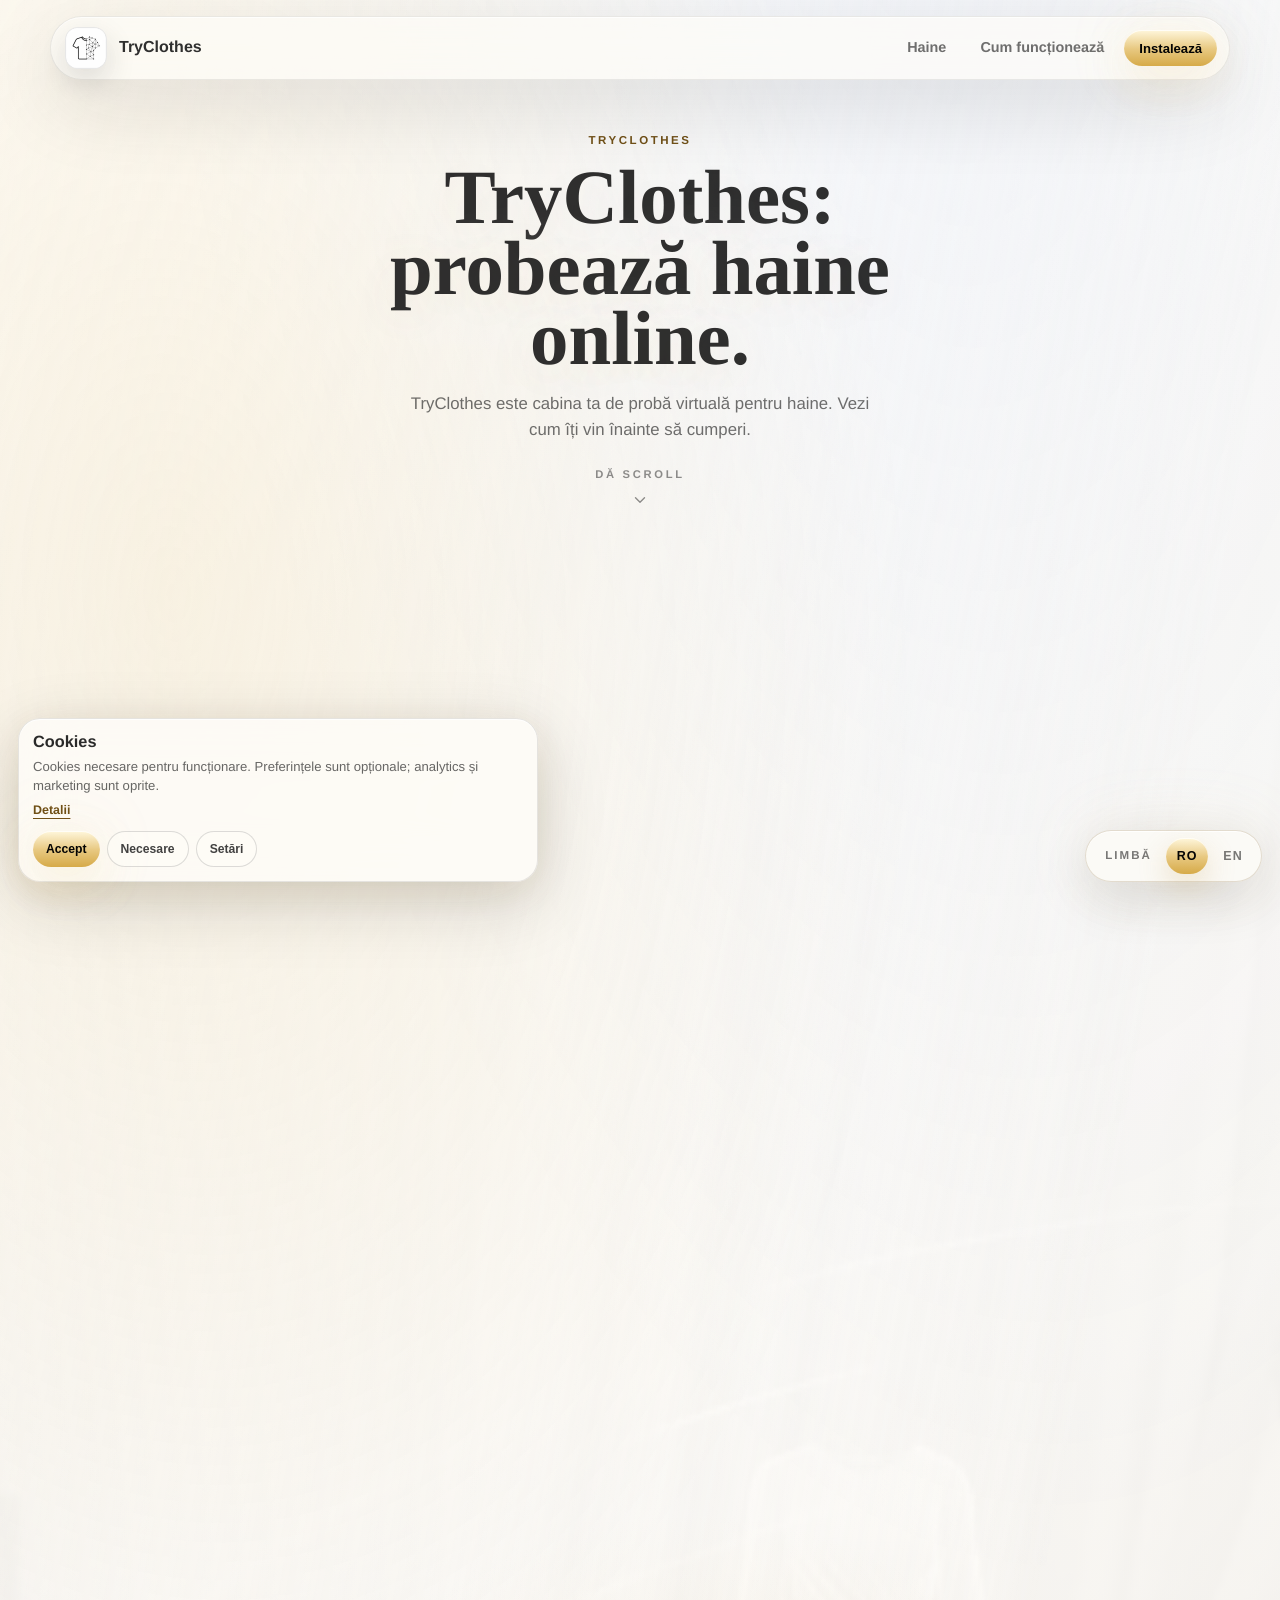
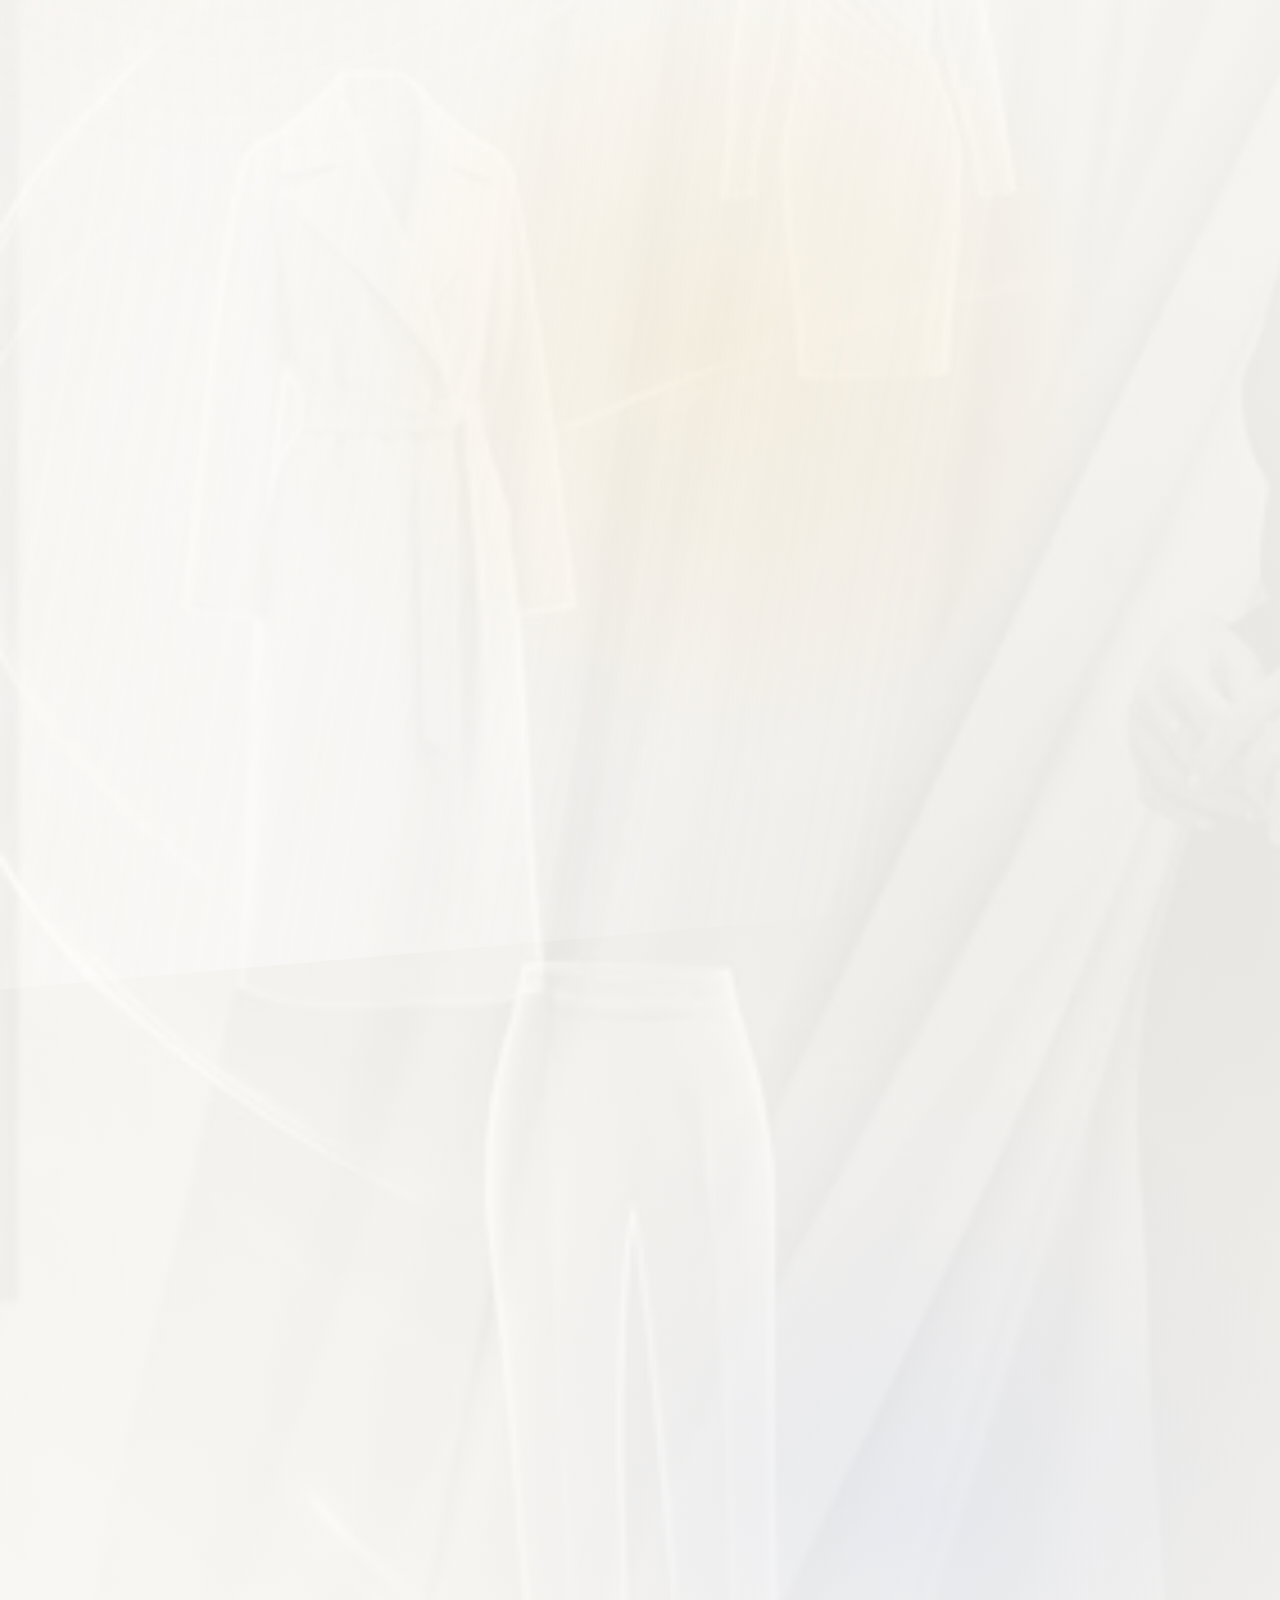
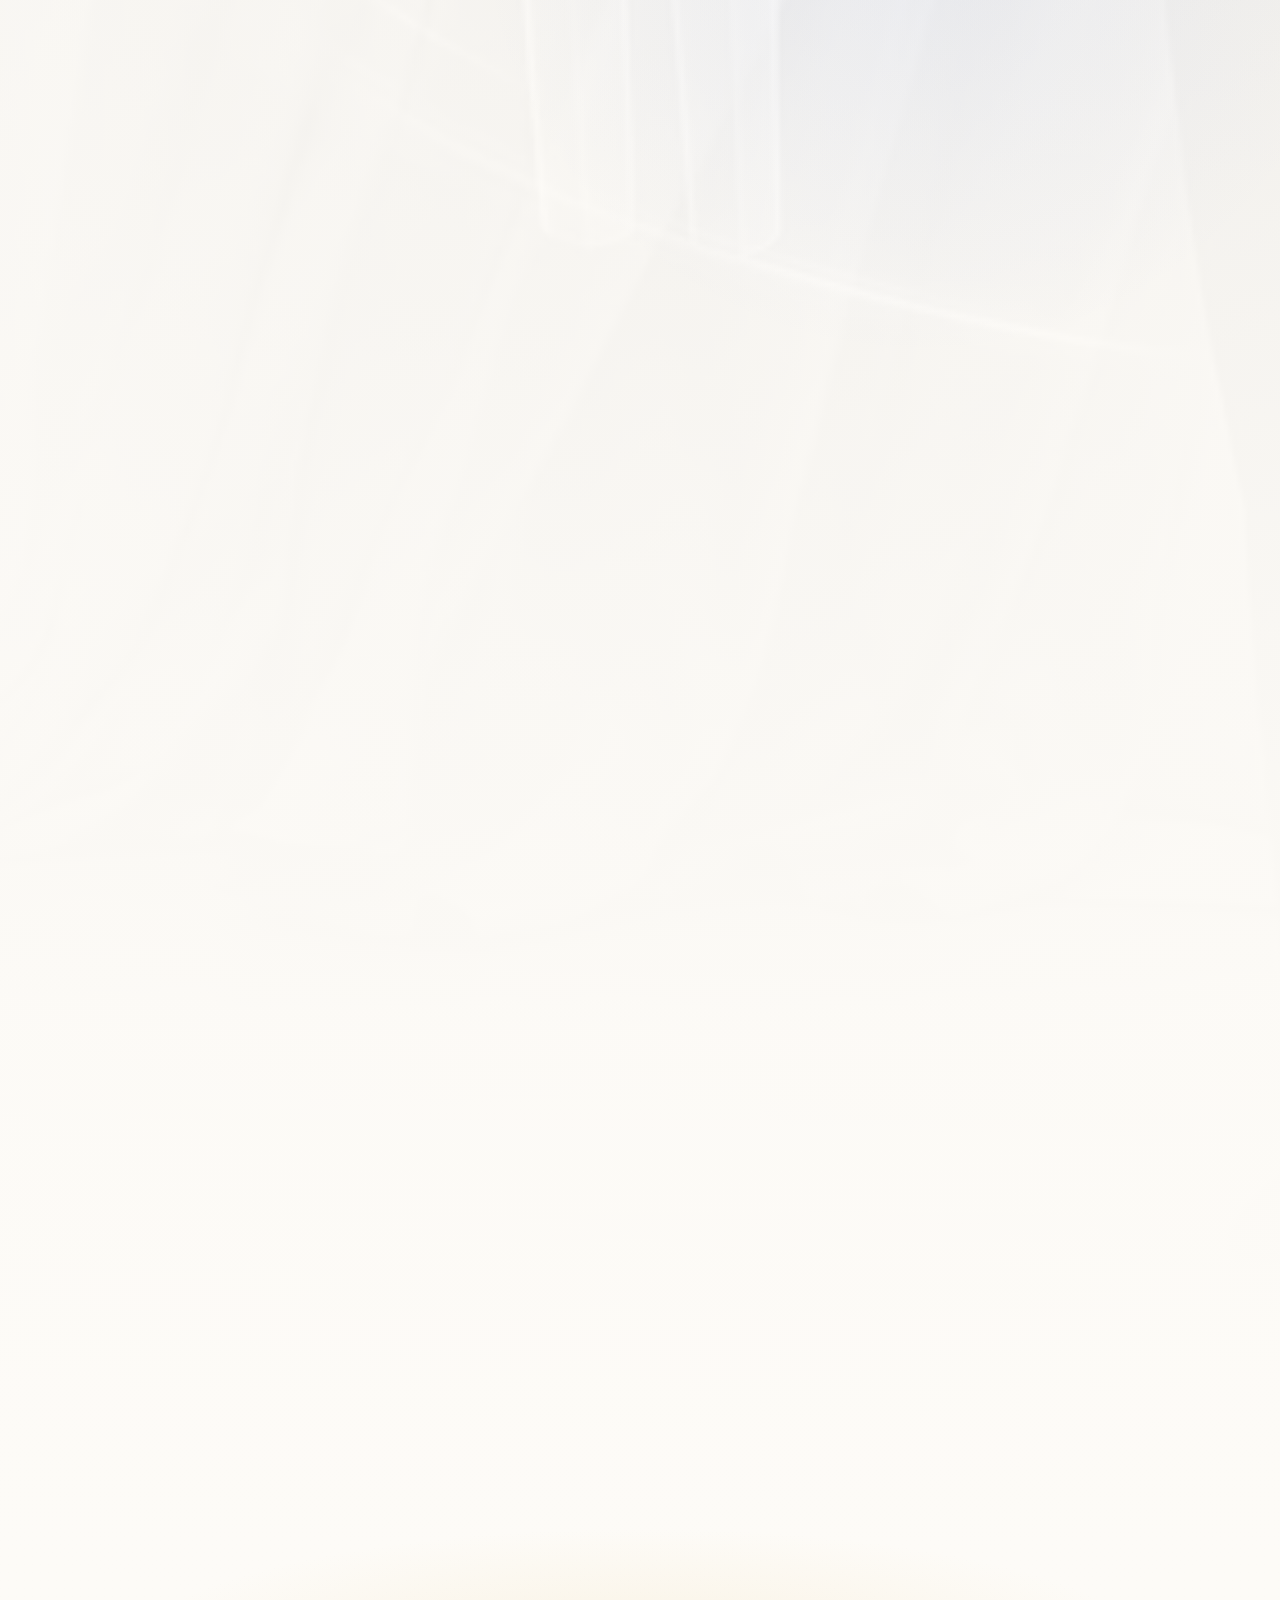
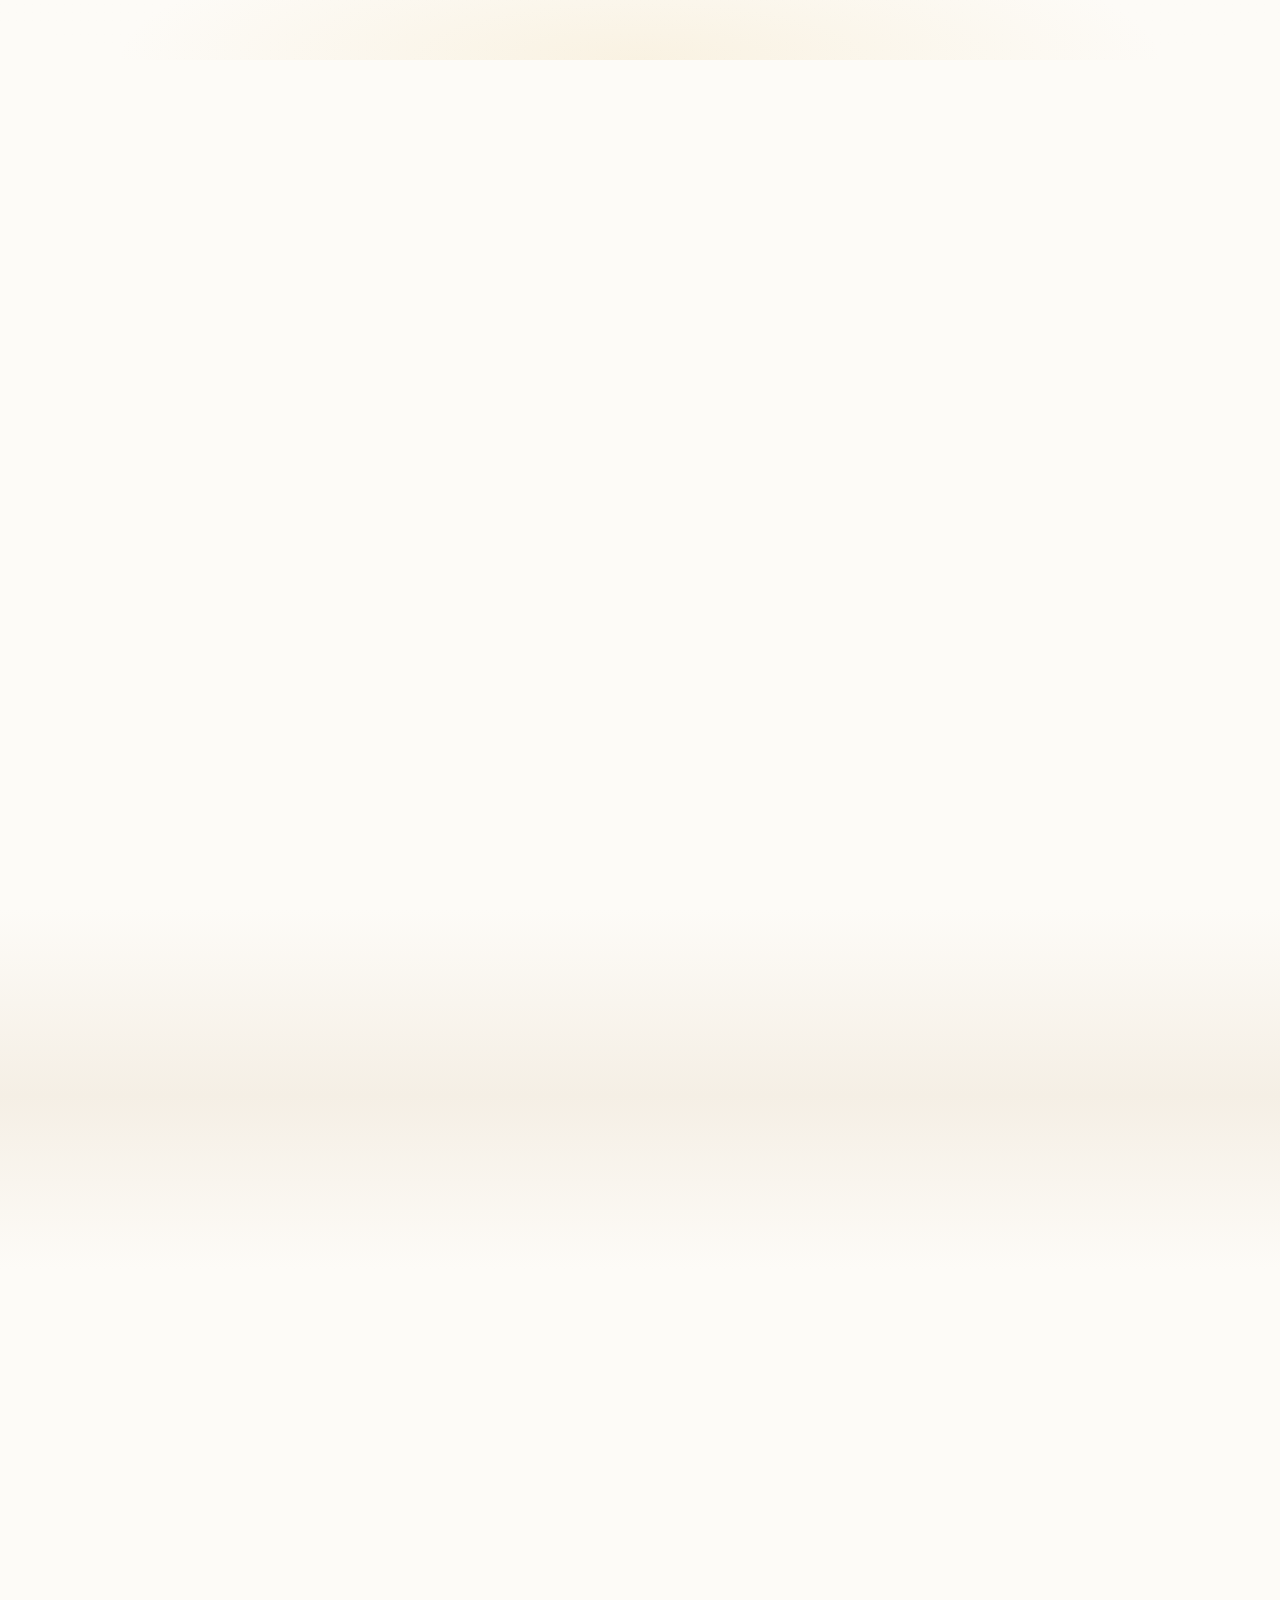
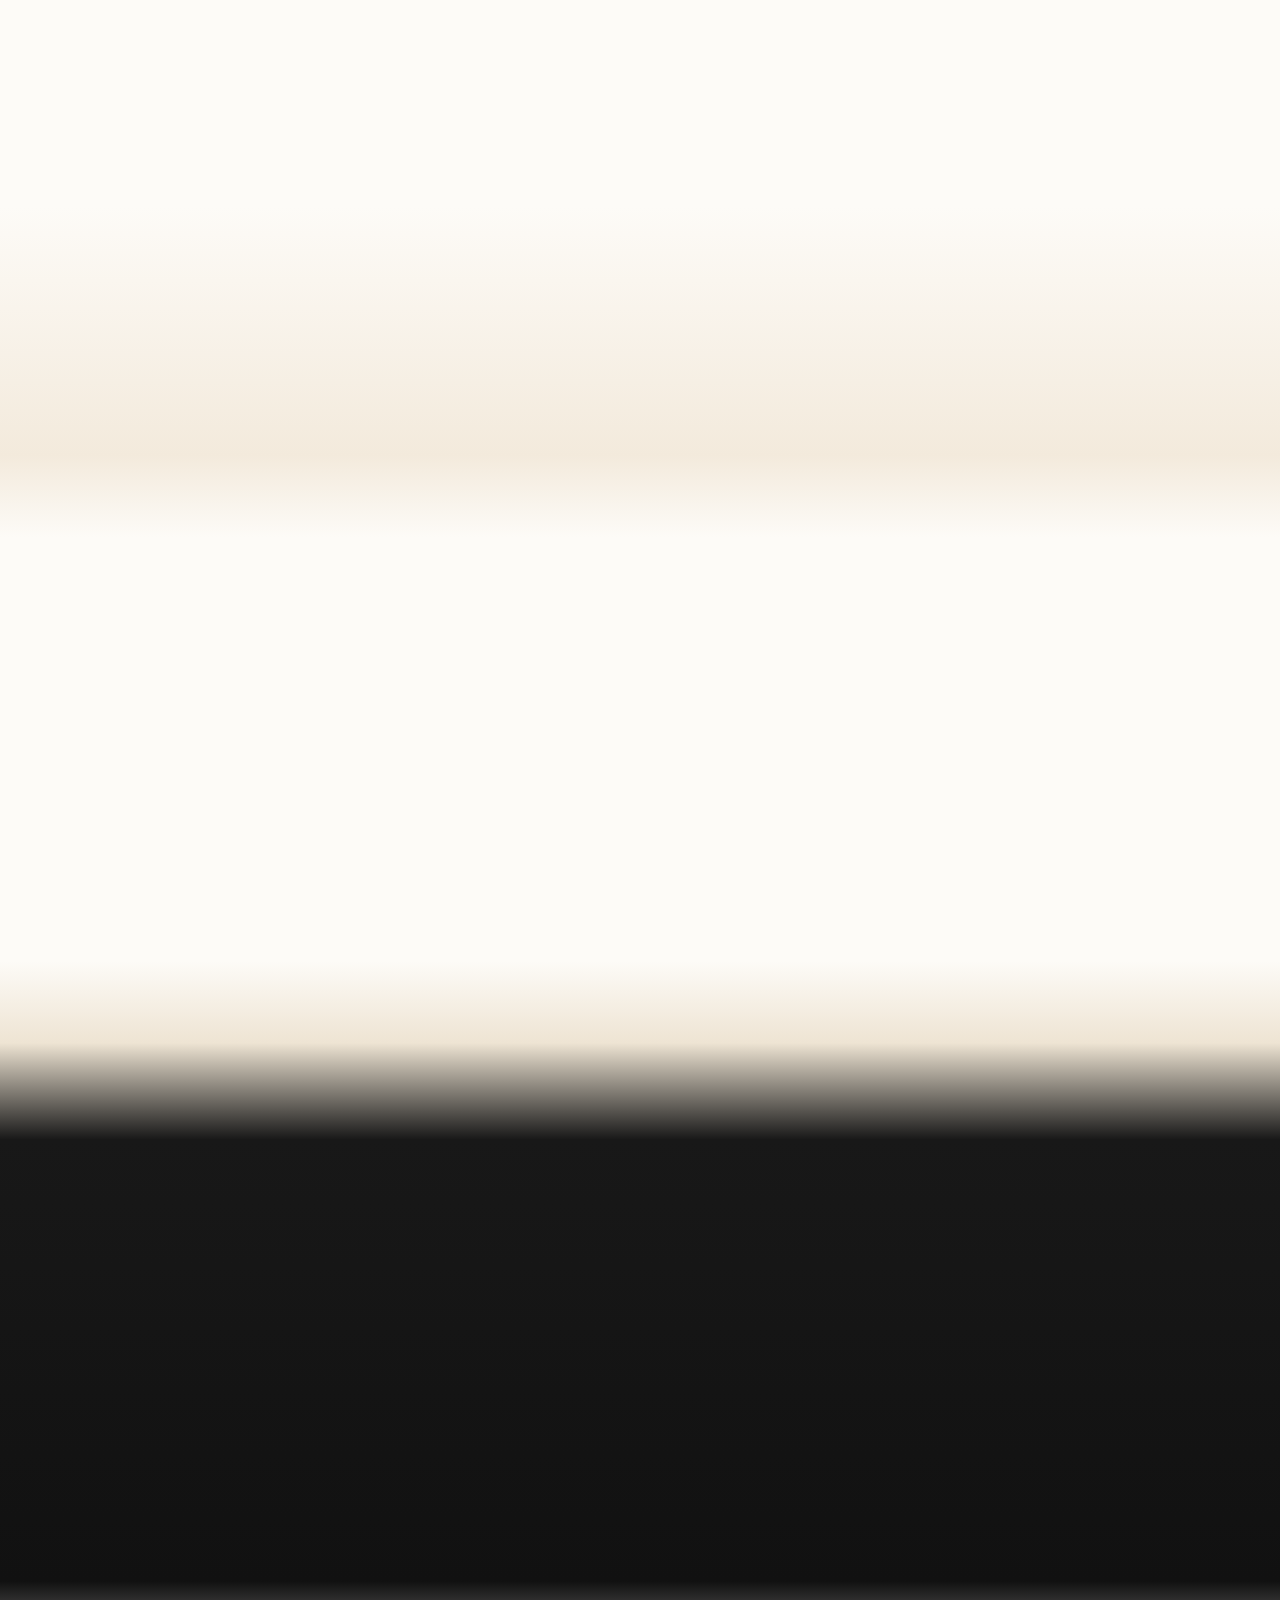
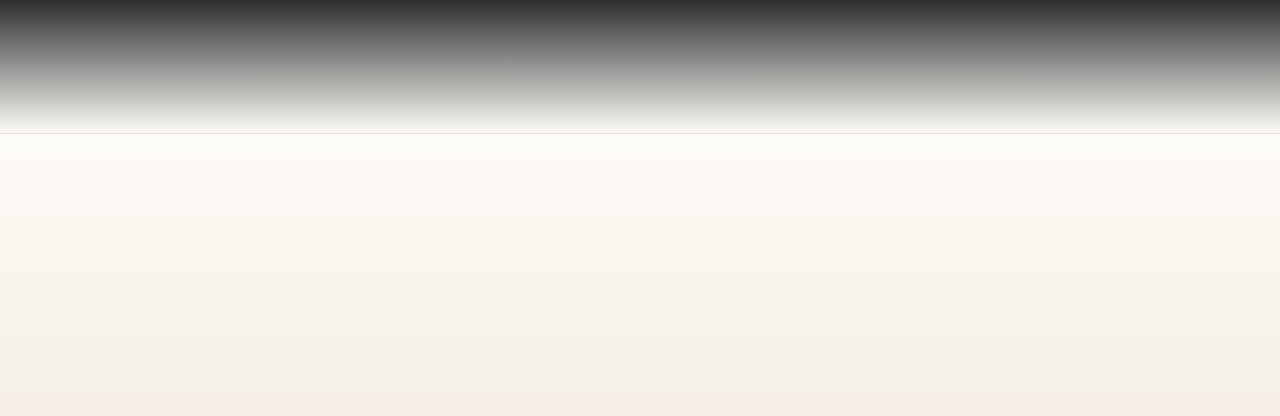
==== index.html @ 64283f97 "Add desktop Chrome hero storyboard" ====
<!DOCTYPE html>
<html lang="ro" class="scroll-smooth" data-default-language="ro">
<head>
    <meta charset="UTF-8">
    <meta name="viewport" content="width=device-width, initial-scale=1.0">
    <title>TryClothes – Probează haine online cu AI înainte să cumperi</title>
    <meta name="description" content="Probează haine online cu AI. Încarcă o poză, previzualizează outfit-uri instant și vezi cum îți vin hainele înainte să cumperi cu TryClothes.">
    <meta name="keywords" content="TryClothes, haine, probează haine, proba haine, probă virtuală, haine online, AI clothes try-on, virtual try on, outfit AI, aplicație haine">
    <meta name="robots" content="index, follow, max-image-preview:large">
    <meta name="author" content="TryClothes">
    <meta name="theme-color" content="#fdfbf7">
    <link rel="canonical" href="https://try-clothes.com/">
    <link rel="alternate" hreflang="ro" href="https://try-clothes.com/">
    <link rel="alternate" hreflang="en" href="https://try-clothes.com/en/">
    <link rel="alternate" hreflang="x-default" href="https://try-clothes.com/">

    <meta property="og:type" content="website">
    <meta property="og:locale" content="ro_RO">
    <meta property="og:site_name" content="TryClothes">
    <meta property="og:title" content="TryClothes – AI Virtual Try-On">
    <meta property="og:description" content="Probează haine online înainte să cumperi cu AI.">
    <meta property="og:url" content="https://try-clothes.com/">
    <meta property="og:image" content="https://try-clothes.com/og-image.png">
    <meta property="og:image:alt" content="TryClothes virtual try-on app preview">

    <meta name="twitter:card" content="summary_large_image">
    <meta name="twitter:title" content="TryClothes – AI Virtual Try-On">
    <meta name="twitter:description" content="Probează haine online înainte să cumperi cu AI.">
    <meta name="twitter:image" content="https://try-clothes.com/og-image.png">

    <link rel="icon" href="/favicon.ico" sizes="any">
    <link rel="icon" type="image/png" href="/favicon-48x48.png">
    <link rel="apple-touch-icon" href="/apple-touch-icon.png">
    <link rel="preload" as="image" href="./assets/hero-bg-bw-1920.webp" type="image/webp" fetchpriority="high">
    <link rel="stylesheet" href="./styles.bundle.css?v=20260525chromestoryboard">

    <script src="./icons.js?v=20260523tbt6" defer></script>
    <script src="./app.js?v=20260525chromestoryboard" defer></script>
    <script src="./cookie-consent.js?v=20260525cookies" defer></script>
    <script type="application/ld+json">
        {
          "@context": "https://schema.org",
          "@graph": [
            {
              "@type": "Organization",
              "@id": "https://try-clothes.com/#organization",
              "name": "TryClothes",
              "url": "https://try-clothes.com",
              "logo": "https://try-clothes.com/logo.png",
              "description": "TryClothes construiește o experiență premium de probă virtuală pentru haine.",
              "sameAs": [
                "https://www.instagram.com/tryclothes_/"
              ]
            },
            {
              "@type": "WebSite",
              "@id": "https://try-clothes.com/#website",
              "url": "https://try-clothes.com",
              "name": "TryClothes",
              "publisher": {
                "@id": "https://try-clothes.com/#organization"
              },
              "inLanguage": "ro-RO"
            },
            {
              "@type": "SoftwareApplication",
              "@id": "https://try-clothes.com/#app",
              "name": "TryClothes",
              "applicationCategory": "LifestyleApplication",
              "operatingSystem": "iOS",
              "url": "https://try-clothes.com",
              "image": "https://try-clothes.com/og-image.png",
              "description": "Aplicație pentru proba virtuală de haine: probează haine online, înainte să cumperi.",
              "keywords": "clothes, haine, proba haine, probează haine, probă virtuală, AI clothes try-on, haine online",
              "offers": {
                "@type": "Offer",
                "price": "0",
                "priceCurrency": "EUR",
                "availability": "https://schema.org/PreOrder"
              },
              "publisher": {
                "@id": "https://try-clothes.com/#organization"
              }
            },
            {
              "@type": "FAQPage",
              "@id": "https://try-clothes.com/#faq",
              "mainEntity": [
                {
                  "@type": "Question",
                  "name": "Cum funcționează proba virtuală cu AI?",
                  "acceptedAnswer": {
                    "@type": "Answer",
                    "text": "TryClothes analizează poza ta și imaginea hainei, apoi creează un preview virtual ca să vezi outfit-ul înainte să cumperi online."
                  }
                },
                {
                  "@type": "Question",
                  "name": "Pot proba haine online înainte să cumpăr?",
                  "acceptedAnswer": {
                    "@type": "Answer",
                    "text": "Da. Încarci o poză, alegi haine sau outfits și vezi cum pot arăta pe tine înainte să faci comanda."
                  }
                },
                {
                  "@type": "Question",
                  "name": "Cât de precisă este analiza de fit?",
                  "acceptedAnswer": {
                    "@type": "Answer",
                    "text": "TryClothes este construit pentru decizii vizuale mai bune: proporții, plasarea materialului și stil. Mărimea finală poate varia în funcție de brand și croială."
                  }
                },
                {
                  "@type": "Question",
                  "name": "Cum primesc acces la TryClothes?",
                  "acceptedAnswer": {
                    "@type": "Answer",
                    "text": "Te înscrii pe lista TryClothes, iar când primești acces vei putea folosi aplicația pentru a proba haine online înainte de lansarea completă."
                  }
                },
                {
                  "@type": "Question",
                  "name": "How does AI virtual try-on work?",
                  "acceptedAnswer": {
                    "@type": "Answer",
                    "text": "TryClothes uses AI to analyze a user photo and a clothing image, then creates a virtual preview so users can see outfits before buying online."
                  }
                },
                {
                  "@type": "Question",
                  "name": "Can I try clothes online before buying?",
                  "acceptedAnswer": {
                    "@type": "Answer",
                    "text": "Yes. TryClothes lets users upload a photo, choose clothing or outfits, and preview how clothes may look before placing an online order."
                  }
                },
                {
                  "@type": "Question",
                  "name": "How accurate is AI fitting?",
                  "acceptedAnswer": {
                    "@type": "Answer",
                    "text": "AI fitting is designed to help with visual decision-making by previewing proportions, fabric placement and outfit style, but final sizing can still vary by brand and garment."
                  }
                },
                {
                  "@type": "Question",
                  "name": "How do I get access to TryClothes?",
                  "acceptedAnswer": {
                    "@type": "Answer",
                    "text": "Join the TryClothes list and you will receive access when your invitation is ready, so you can try clothes online before the full launch."
                  }
                }
              ]
            }
          ]
        }
    </script>
</head>
<body>
    <nav class="site-nav" aria-label="Navigație principală" data-i18n-aria-label="nav.aria">
        <a class="brand-lockup" href="#scroll-master" aria-label="TryClothes home" data-i18n-aria-label="nav.homeAria">
            <img src="./assets/logo-160.webp?v=20260522perf" alt="TryClothes logo - probă haine" class="brand-logo" width="42" height="42">
            <span>TryClothes</span>
        </a>

        <div class="nav-actions">
            <a class="nav-link" href="#experience" data-i18n="nav.clothes">Haine</a>
            <a class="nav-link" href="#how-it-works" data-i18n="nav.how">Cum funcționează</a>
            <button class="button button-primary button-small install-app-button" type="button" aria-disabled="true" data-i18n="nav.install">Instalează</button>
        </div>
    </nav>

    <main>
        <section id="scroll-master" class="hero-shell" aria-label="Prezentare TryClothes" data-i18n-aria-label="hero.aria">
            <div class="hero-bg" aria-hidden="true"></div>
            <div class="hero-overlay" aria-hidden="true"></div>

            <div class="hero-stage scene-3d">
                <div class="cinematic-light cinematic-light-left" aria-hidden="true"></div>
                <div class="cinematic-light cinematic-light-right" aria-hidden="true"></div>

                <div id="hero-text" class="hero-copy">
                    <p class="eyebrow">TryClothes</p>
                    <h1 data-i18n="hero.title">TryClothes: probează haine online.</h1>
                    <p class="hero-subtitle" data-i18n="hero.subtitle">TryClothes este cabina ta de probă virtuală pentru haine. Vezi cum îți vin înainte să cumperi.</p>
                    <div class="scroll-cue" aria-hidden="true">
                        <span data-i18n="hero.scroll">Dă scroll</span>
                        <i data-lucide="chevron-down"></i>
                    </div>
                </div>

                <div id="phone-drop-wrapper" class="phone-drop">
                    <div id="phone-3d" class="phone-3d-wrapper" aria-label="TryClothes app preview">
                        <div class="phone-body-layer" style="transform: translateZ(9px)" aria-hidden="true"></div>
                        <div class="phone-body-layer" style="transform: translateZ(8px)" aria-hidden="true"></div>
                        <div class="phone-body-layer" style="transform: translateZ(7px)" aria-hidden="true"></div>
                        <div class="phone-body-layer" style="transform: translateZ(6px)" aria-hidden="true"></div>
                        <div class="phone-body-layer" style="transform: translateZ(5px)" aria-hidden="true"></div>
                        <div class="phone-body-layer" style="transform: translateZ(4px)" aria-hidden="true"></div>
                        <div class="phone-body-layer" style="transform: translateZ(3px)" aria-hidden="true"></div>
                        <div class="phone-body-layer" style="transform: translateZ(2px)" aria-hidden="true"></div>
                        <div class="phone-body-layer" style="transform: translateZ(1px)" aria-hidden="true"></div>
                        <div class="phone-body-layer" style="transform: translateZ(0px)" aria-hidden="true"></div>
                        <div class="phone-body-layer" style="transform: translateZ(-1px)" aria-hidden="true"></div>
                        <div class="phone-body-layer" style="transform: translateZ(-2px)" aria-hidden="true"></div>
                        <div class="phone-body-layer" style="transform: translateZ(-3px)" aria-hidden="true"></div>
                        <div class="phone-body-layer" style="transform: translateZ(-4px)" aria-hidden="true"></div>
                        <div class="phone-body-layer" style="transform: translateZ(-5px)" aria-hidden="true"></div>
                        <div class="phone-body-layer" style="transform: translateZ(-6px)" aria-hidden="true"></div>
                        <div class="phone-body-layer" style="transform: translateZ(-7px)" aria-hidden="true"></div>
                        <div class="phone-body-layer" style="transform: translateZ(-8px)" aria-hidden="true"></div>
                        <div class="phone-body-layer" style="transform: translateZ(-9px)" aria-hidden="true"></div>

                        <div class="phone-face phone-front">
                            <div class="dynamic-island" aria-hidden="true"></div>

                            <div class="screen-mask">
                                <img id="screen-1" src="[data-uri]" data-defer-src="./assets/app-home-520.webp" class="screen-img" alt="Pagina Home TryClothes pentru probă haine online" width="520" height="1129" loading="lazy" decoding="async">
                                <img id="screen-3" src="[data-uri]" data-defer-src="./assets/app-outfit-result-520.webp" class="screen-img" alt="Pagina Outfit result TryClothes cu haine probate virtual" width="520" height="1129" loading="lazy" decoding="async">
                                <div class="glare" id="glare-front" aria-hidden="true"></div>
                            </div>

                        </div>

                        <div class="phone-face phone-back">
                            <div class="dynamic-island" aria-hidden="true"></div>

                            <div class="screen-mask">
                                <img src="[data-uri]" data-defer-src="./assets/app-fit-profile-520.webp" class="screen-img screen-img-fit-profile" alt="Pagina Fit profile TryClothes cu măsurători pentru probă haine" width="520" height="1129" loading="lazy" decoding="async">
                                <div class="processing-layer" aria-hidden="true"></div>
                                <div class="scan-line" aria-hidden="true"></div>
                                <div class="glare" id="glare-back" aria-hidden="true"></div>
                            </div>

                        </div>
                    </div>
                </div>

                <div id="text-mid" class="story-caption story-caption-mid">
                    <p class="eyebrow" data-i18n="story.midEyebrow">Probă virtuală</p>
                    <h2 data-i18n="story.midTitle">Probă realistă, nu filtru.</h2>
                    <p data-i18n="story.midText">Aplicația analizează haine, pliuri, lumină și forma corpului.</p>
                </div>

                <div id="text-final" class="story-caption story-caption-final">
                    <p class="eyebrow" data-i18n="story.finalEyebrow">Rezultat pregătit</p>
                    <h2 data-i18n="story.finalTitle">Probează înainte să cumperi.</h2>
                    <p data-i18n="story.finalText">Ținute testate virtual, pregătite pentru garderoba ta.</p>
                </div>

                <div id="transition-wash" class="transition-wash" aria-hidden="true"></div>
            </div>
        </section>

        <section id="experience" class="section section-intro section-light">
            <div class="section-inner experience-layout">
                <div class="section-heading editorial-heading gs-reveal">
                    <p class="eyebrow" data-i18n="experience.eyebrow">Probă haine virtuală</p>
                    <h2 data-i18n="experience.title">Probă realistă, nu filtru.</h2>
                    <p data-i18n="experience.text">TryClothes păstrează textura, lumina și proporțiile ținutei, ca să poți proba haine online cu încrederea unei cabine reale.</p>
                </div>

                <div class="floating-phone-stage gs-reveal" aria-label="Preview-uri TryClothes în mockup-uri iPhone">
                    <article class="editorial-phone editorial-phone-result">
                        <div class="editorial-phone-shell">
                            <div class="editorial-phone-island" aria-hidden="true"></div>
                            <img src="[data-uri]" data-defer-src="./assets/app-outfit-result-520.webp" alt="Outfit result TryClothes pe iPhone" width="520" height="1129" loading="lazy" decoding="async">
                        </div>
                        <span data-i18n="experience.resultLabel">Rezultat outfit</span>
                    </article>

                    <article class="editorial-phone editorial-phone-fit">
                        <div class="editorial-phone-shell">
                            <div class="editorial-phone-island" aria-hidden="true"></div>
                            <img src="[data-uri]" data-defer-src="./assets/app-fit-profile-520.webp" alt="Fit profile TryClothes pe iPhone" width="520" height="1129" loading="lazy" decoding="async">
                        </div>
                        <span data-i18n="experience.fitLabel">Profil fit</span>
                    </article>
                </div>
            </div>
        </section>

        <section id="how-it-works" class="section section-steps">
            <div class="section-inner">
                <div class="steps-heading gs-reveal">
                    <p class="eyebrow" data-i18n="steps.eyebrow">Cum funcționează</p>
                    <h2 data-i18n="steps.title">Trei pași pentru o probă virtuală premium.</h2>
                    <p data-i18n="steps.text">Un flux gândit pentru shopping online fără ghicit: încarci, alegi, compari și păstrezi doar hainele care arată bine pe tine.</p>
                </div>

                <div class="steps-grid" aria-label="Pașii principali TryClothes" data-i18n-aria-label="steps.aria">
                    <article class="step-card gs-reveal">
                        <span class="step-ghost">01</span>
                        <div class="step-icon"><i data-lucide="image-up"></i></div>
                        <h3 data-i18n="steps.oneTitle">Încarci o poză cu tine.</h3>
                        <p data-i18n="steps.oneText">Alegi o imagine clară sau un look salvat, iar TryClothes pregătește corpul și lumina pentru proba virtuală.</p>
                    </article>

                    <article class="step-card gs-reveal">
                        <span class="step-ghost">02</span>
                        <div class="step-icon"><i data-lucide="shirt"></i></div>
                        <h3 data-i18n="steps.twoTitle">Selectezi haina dorită.</h3>
                        <p data-i18n="steps.twoText">Poți testa haine din magazine online, screenshots sau articole vestimentare salvate în garderoba ta digitală.</p>
                    </article>

                    <article class="step-card gs-reveal">
                        <span class="step-ghost">03</span>
                        <div class="step-icon"><i data-lucide="sparkles"></i></div>
                        <h3 data-i18n="steps.threeTitle">Compari rezultatul.</h3>
                        <p data-i18n="steps.threeText">Vezi rapid outfit-ul pe corp, compari variantele și alegi doar ținutele care merită comandate.</p>
                    </article>
                </div>
            </div>
        </section>

        <section id="faq" class="section section-faq">
            <div class="section-inner faq-layout">
                <div class="section-heading faq-heading gs-reveal">
                    <p class="eyebrow" data-i18n="faq.eyebrow">Întrebări frecvente</p>
                    <h2 data-i18n="faq.title">Tot ce trebuie să știi despre proba virtuală de haine.</h2>
                </div>

                <div class="faq-language-stack">
                    <div class="faq-language-block">
                        <h3 class="faq-language-title">Română</h3>
                        <div class="faq-grid">
                            <details class="faq-item gs-reveal">
                                <summary>
                                    <span>Cum funcționează proba virtuală cu AI?</span>
                                    <i data-lucide="plus"></i>
                                </summary>
                                <p>TryClothes analizează poza ta și imaginea hainei, apoi creează un preview virtual ca să vezi outfit-ul înainte să cumperi online.</p>
                            </details>

                            <details class="faq-item gs-reveal">
                                <summary>
                                    <span>Pot proba haine online înainte să cumpăr?</span>
                                    <i data-lucide="plus"></i>
                                </summary>
                                <p>Da. Încarci o poză, alegi haine sau outfits și vezi cum pot arăta pe tine înainte să faci comanda.</p>
                            </details>

                            <details class="faq-item gs-reveal">
                                <summary>
                                    <span>Cât de precisă este analiza de fit?</span>
                                    <i data-lucide="plus"></i>
                                </summary>
                                <p>TryClothes este construit pentru decizii vizuale mai bune: proporții, plasarea materialului și stil. Mărimea finală poate varia în funcție de brand și croială.</p>
                            </details>

                            <details class="faq-item gs-reveal">
                                <summary>
                                    <span>Cum primesc acces la TryClothes?</span>
                                    <i data-lucide="plus"></i>
                                </summary>
                                <p>Te înscrii pe lista TryClothes, iar când primești acces vei putea folosi aplicația pentru a proba haine online înainte de lansarea completă.</p>
                            </details>
                        </div>
                    </div>

                    <div class="faq-language-block" lang="en" hidden>
                        <h3 class="faq-language-title">English</h3>
                        <div class="faq-grid">
                            <details class="faq-item gs-reveal">
                                <summary>
                                    <span>How does AI virtual try-on work?</span>
                                    <i data-lucide="plus"></i>
                                </summary>
                                <p>TryClothes uses AI to analyze a user photo and a clothing image, then creates a virtual preview so users can see outfits before buying online.</p>
                            </details>

                            <details class="faq-item gs-reveal">
                                <summary>
                                    <span>Can I try clothes online before buying?</span>
                                    <i data-lucide="plus"></i>
                                </summary>
                                <p>Yes. You upload a photo, choose clothing or outfits, and preview how clothes may look before placing an online order.</p>
                            </details>

                            <details class="faq-item gs-reveal">
                                <summary>
                                    <span>How accurate is AI fitting?</span>
                                    <i data-lucide="plus"></i>
                                </summary>
                                <p>AI fitting is designed to help with visual decisions by previewing proportions, fabric placement and outfit style, while final sizing can still vary by brand and garment.</p>
                            </details>

                            <details class="faq-item gs-reveal">
                                <summary>
                                    <span>How do I get access to TryClothes?</span>
                                    <i data-lucide="plus"></i>
                                </summary>
                                <p>Join the TryClothes list and you will receive access when your invitation is ready, so you can try clothes online before the full launch.</p>
                            </details>
                        </div>
                    </div>
                </div>
            </div>
        </section>

        <section id="download" class="section section-cta">
            <div class="cta-glow" aria-hidden="true"></div>
            <div class="section-inner cta-inner gs-reveal">
                <p class="eyebrow" data-i18n="cta.eyebrow">Acces privat</p>
                <h2 data-i18n="cta.title">Probează haine înaintea tuturor.</h2>
                <p data-i18n="cta.text">Locurile sunt limitate. Intră pe lista și primești acces la TryClothes înainte de lansare.</p>

                <form class="waitlist-form" action="https://api.web3forms.com/submit" method="POST" data-waitlist-form>
                    <label class="sr-only" for="waitlist-email">Email</label>
                    <input id="waitlist-email" type="email" name="email" placeholder="Adresa ta de email" data-i18n-placeholder="form.emailPlaceholder" required autocomplete="email">
                    <input type="hidden" name="access_key" value="20f0039c-480a-48e0-9cae-6450ee44dde2">
                    <input type="hidden" name="subject" value="Înscriere nouă TryClothes" data-i18n-value="form.subject">
                    <input type="hidden" name="from_name" value="TryClothes Website">
                    <input type="hidden" name="redirect" value="https://try-clothes.com/?beta=success#download">
                    <input type="hidden" name="consent_context" value="Utilizatorul a bifat consimțământul pentru emailuri despre accesul TryClothes și a acceptat politica de confidențialitate.">
                    <input type="checkbox" name="botcheck" tabindex="-1" autocomplete="off" aria-hidden="true">
                    <button class="button button-ghost" type="submit" data-i18n="form.button">Vreau să probez</button>
                    <label class="consent-row" for="privacy-consent">
                        <input id="privacy-consent" type="checkbox" name="privacy_consent" value="accepted" required>
                        <span data-i18n-html="form.consent">Sunt de acord să fiu contactat pe email pentru acces TryClothes și am citit <a href="/privacy/">Politica de confidențialitate</a>.</span>
                    </label>
                    <p class="form-status" data-waitlist-status aria-live="polite"></p>
                </form>
            </div>
        </section>
    </main>

    <footer class="site-footer">
        <div class="footer-inner">
            <div class="footer-brand">
                <a class="brand-lockup brand-lockup-footer" href="#scroll-master">
                    <img src="./assets/logo-160.webp?v=20260522perf" alt="TryClothes logo" class="brand-logo brand-logo-small" width="34" height="34">
                    <span>TryClothes</span>
                </a>
                <p data-i18n="footer.copy">© 2026 TryClothes. Probă virtuală AI pentru haine, ținute și cumpărături online.</p>
                <div class="anpc-badges" aria-label="Link ANPC pentru consumatori">
                    <a class="anpc-badge anpc-badge-sal" href="https://reclamatiisal.anpc.ro" target="_blank" rel="noopener noreferrer" aria-label="ANPC - Soluționarea alternativă a litigiilor">
                        <img src="./assets/anpc-sal.png" alt="ANPC - Soluționarea alternativă a litigiilor" width="320" height="90" loading="lazy" decoding="async">
                    </a>
                </div>
            </div>
            <nav class="footer-links" aria-label="Pagini TryClothes" data-i18n-aria-label="footer.aria">
                <div class="footer-link-group">
                    <span class="footer-link-title" data-i18n="footer.product">Produs</span>
                    <a href="./probeaza-haine-online/" data-i18n="footer.tryClothes">Probează haine</a>
                    <a href="./proba-virtuala-haine/" data-i18n="footer.virtualTryOn">Probă virtuală</a>
                    <a href="./ai-clothes-try-on/" data-i18n="footer.aiTryOn">Probă AI</a>
                    <a href="./virtual-fitting-room/" data-i18n="footer.fittingRoom">Cabină virtuală</a>
                </div>
                <div class="footer-link-group">
                    <span class="footer-link-title" data-i18n="footer.resources">Resurse</span>
                    <a href="./how-it-works/" data-i18n="footer.how">Cum funcționează</a>
                    <a href="./about/" data-i18n="footer.about">Despre TryClothes</a>
                    <a href="./reduce-clothing-returns/" data-i18n="footer.returns">Retururi mai puține</a>
                    <a href="#download" data-i18n="footer.signup">Înscrie-te</a>
                    <a href="./contact/" data-i18n="footer.contact">Contact</a>
                </div>
                <div class="footer-link-group">
                    <span class="footer-link-title" data-i18n="footer.legal">Legal</span>
                    <a href="./privacy/" data-i18n="footer.privacy">Confidențialitate</a>
                    <a href="./terms/" data-i18n="footer.terms">Termeni</a>
                    <a href="./cookies/" data-i18n="footer.cookies">Cookies</a>
                </div>
            </nav>
        </div>
    </footer>

    <div class="language-switcher" data-language-switcher aria-label="Alege limba site-ului" data-i18n-aria-label="language.aria">
        <span class="language-switcher-label" data-i18n="language.label">Limbă</span>
        <button type="button" data-language-option="ro" data-language-url="/" aria-pressed="true">RO</button>
        <button type="button" data-language-option="en" data-language-url="/en/" aria-pressed="false">EN</button>
    </div>
</body>
</html>
---- styles.bundle.css ----
/* Generated from css/*.css by scripts/build-css.js. Do not edit directly. */
:root{color-scheme:light;--bg:#030303;--bg-soft:#080808;--cream:#fdfbf7;--onyx:#181818;--text:#f7f7f7;--muted:rgba(247,247,247,0.74);--faint:rgba(247,247,247,0.48);--line:rgba(255,255,255,0.09);--line-strong:rgba(255,255,255,0.16);--glass:rgba(12,12,12,0.54);--gold:#9a7428;--gold-deep:#6f4f16;--gold-on-dark:#c8a24e;--gold-soft:rgba(154,116,40,0.2);--gold-line:rgba(111,79,22,0.3);--radius-lg:32px;--radius-md:24px;--ease-out:cubic-bezier(0.16,1,0.3,1);--max:1180px;--font-serif:"Iowan Old Style","New York",Georgia,"Times New Roman",serif;--font-sans:-apple-system,BlinkMacSystemFont,"SF Pro Display","SF Pro Text","Helvetica Neue",Segoe UI,sans-serif}*{box-sizing:border-box}html{scroll-behavior:smooth;scroll-padding-top:108px}html.is-programmatic-scroll{scroll-behavior:auto}body{margin:0;min-width:320px;overflow-x:hidden;background:radial-gradient(circle at 12% 12%,rgba(232,201,130,0.18),transparent 28rem),radial-gradient(circle at 88% 38%,rgba(111,154,255,0.08),transparent 32rem),linear-gradient(180deg,#fdfbf7 0%,#f5efe5 52%,#fdfbf7 100%),var(--cream);color:var(--onyx);font-family:var(--font-sans);-webkit-font-smoothing:antialiased;text-rendering:geometricPrecision;scrollbar-width:none}body::-webkit-scrollbar{display:none}body::before{content:none;display:none}a{color:inherit;text-decoration:none}img,svg{display:block}button,input{font:inherit}.sr-only{position:absolute;width:1px;height:1px;padding:0;margin:-1px;overflow:hidden;clip:rect(0,0,0,0);white-space:nowrap;border:0}[hidden]{display:none!important}.site-nav{position:fixed;top:16px;left:50%;z-index:60;width:min(calc(100% - 32px),var(--max));min-height:64px;display:flex;align-items:center;justify-content:space-between;gap:20px;padding:10px 12px 10px 14px;border:1px solid rgba(24,24,24,0.08);border-radius:999px;background:rgba(253,251,247,0.72);box-shadow:0 24px 80px rgba(24,24,24,0.12),inset 0 1px 0 rgba(255,255,255,0.72);transform:translateX(-50%);backdrop-filter:blur(28px) saturate(140%);-webkit-backdrop-filter:blur(28px) saturate(140%)}.is-chromium .site-nav{background:rgba(253,251,247,0.9);backdrop-filter:none;-webkit-backdrop-filter:none}.brand-lockup{display:inline-flex;align-items:center;gap:12px;min-width:0;color:rgba(24,24,24,0.9);font-weight:800;letter-spacing:0}.brand-logo{width:42px;height:42px;object-fit:cover;border-radius:13px;background:#fff;border:1px solid rgba(24,24,24,0.1);box-shadow:0 12px 30px rgba(24,24,24,0.14)}.brand-logo-small{width:34px;height:34px;border-radius:10px}.nav-actions{display:flex;align-items:center;gap:6px}.nav-link{padding:12px 14px;border-radius:999px;color:rgba(24,24,24,0.62);font-size:0.9rem;font-weight:600;transition:color 100ms ease,background 100ms ease}.nav-link:hover{color:var(--onyx);background:rgba(24,24,24,0.06)}.button{display:inline-flex;align-items:center;justify-content:center;min-height:52px;padding:0 28px;border:0;border-radius:999px;cursor:pointer;font-weight:800;letter-spacing:0;transition:transform 100ms var(--ease-out),box-shadow 100ms ease,background 100ms ease}.button:hover{transform:translateY(-1px)}.button:active{transform:translateY(1px) scale(0.99)}.button-primary{color:#030303;background:linear-gradient(180deg,#fff7dc 0%,#e8c982 52%,#d6aa48 100%);box-shadow:0 16px 46px rgba(232,201,130,0.22),0 0 80px rgba(232,201,130,0.12),inset 0 1px 0 rgba(255,255,255,0.78)}.button-primary:hover{background:linear-gradient(180deg,#fffaf0 0%,#f0d793 52%,#dfb95a 100%);box-shadow:0 20px 58px rgba(232,201,130,0.3),0 0 110px rgba(232,201,130,0.16),inset 0 1px 0 rgba(255,255,255,0.9)}.button-small{min-height:42px;padding-inline:20px;font-size:0.9rem}.install-app-button{min-height:36px;padding-inline:15px;cursor:default;font-size:0.82rem;white-space:nowrap}.install-app-button:hover,.install-app-button:active{transform:none}.language-switcher{position:fixed;right:max(18px,env(safe-area-inset-right));bottom:max(18px,env(safe-area-inset-bottom));z-index:90;display:inline-flex;align-items:center;gap:4px;padding:7px;border:1px solid rgba(111,79,22,0.18);border-radius:999px;background:rgba(253,251,247,0.78);box-shadow:0 18px 50px rgba(24,24,24,0.12),0 0 70px rgba(232,201,130,0.12),inset 0 1px 0 rgba(255,255,255,0.74);backdrop-filter:blur(24px) saturate(145%);-webkit-backdrop-filter:blur(24px) saturate(145%)}.is-chromium .language-switcher{background:rgba(253,251,247,0.92);backdrop-filter:none;-webkit-backdrop-filter:none}.language-switcher-label{padding:0 10px 0 12px;color:rgba(24,24,24,0.58);font-size:0.72rem;font-weight:800;letter-spacing:0.18em;text-transform:uppercase}.language-switcher button{min-width:42px;min-height:36px;border:0;border-radius:999px;color:rgba(24,24,24,0.58);background:transparent;cursor:pointer;font-size:0.78rem;font-weight:900;letter-spacing:0.08em;transition:color 100ms ease,background 100ms ease,box-shadow 100ms ease,transform 100ms var(--ease-out)}.language-switcher button:hover{color:var(--onyx);transform:translateY(-1px)}.language-switcher button.is-active{color:#050505;background:linear-gradient(180deg,#fff7dc 0%,#e8c982 52%,#d6aa48 100%);box-shadow:0 12px 30px rgba(184,140,54,0.24),inset 0 1px 0 rgba(255,255,255,0.76)}.cookie-consent{position:fixed;left:max(18px,env(safe-area-inset-left));bottom:max(18px,env(safe-area-inset-bottom));z-index:120;width:min(calc(100% - 36px),520px);display:grid;grid-template-columns:1fr;gap:12px;padding:14px;border:1px solid rgba(24,24,24,0.1);border-radius:22px;background:rgba(253,251,247,0.93);box-shadow:0 20px 70px rgba(24,24,24,0.16),0 10px 42px rgba(154,116,40,0.1),inset 0 1px 0 rgba(255,255,255,0.86);backdrop-filter:blur(26px) saturate(145%);-webkit-backdrop-filter:blur(26px) saturate(145%)}.cookie-consent.is-hiding{opacity:0;transform:translateY(10px);transition:opacity 160ms ease,transform 160ms var(--ease-out)}.cookie-consent-main{min-width:0}.cookie-eyebrow{display:none}.cookie-consent h2{margin:0;color:rgba(24,24,24,0.92);font-size:1.02rem;line-height:1.2}.cookie-consent-text{margin:6px 0 0;color:rgba(24,24,24,0.66);font-size:0.82rem;line-height:1.44}.cookie-policy-link{display:inline-flex;margin-top:7px;color:var(--gold-deep);font-size:0.78rem;font-weight:900;text-decoration:underline;text-underline-offset:4px}.cookie-actions{display:flex;align-items:center;justify-content:flex-start;gap:7px;flex-wrap:wrap}.cookie-button{min-height:36px;padding-inline:13px;font-size:0.76rem;white-space:nowrap}.cookie-settings{grid-column:1 / -1;display:grid;gap:8px}.cookie-option{display:grid;grid-template-columns:16px minmax(0,1fr);gap:10px;align-items:start;padding:10px 11px;border:1px solid rgba(24,24,24,0.09);border-radius:14px;background:rgba(255,255,255,0.5)}.cookie-option input{width:14px;height:14px;margin:3px 0 0;accent-color:var(--gold-deep)}.cookie-option-copy,.cookie-option-title,.cookie-option-text{display:block}.cookie-option-title{color:rgba(24,24,24,0.86);font-size:0.82rem;font-weight:900;line-height:1.28}.cookie-option-text{margin-top:3px;color:rgba(24,24,24,0.58);font-size:0.76rem;line-height:1.38}.cookie-option-badge{display:inline-flex;margin-left:6px;padding:2px 6px;border-radius:999px;color:rgba(24,24,24,0.58);background:rgba(154,116,40,0.12);font-size:0.56rem;font-weight:900;letter-spacing:0.08em;text-transform:uppercase;vertical-align:middle}.cookie-status{grid-column:1 / -1;margin:0;color:rgba(24,24,24,0.62);font-size:0.76rem;font-weight:700}.cookie-settings-link{width:100%;min-height:46px;margin-top:18px}.hero-shell{position:relative;width:100%;height:var(--hero-scroll-height,540vh);background:var(--cream);overflow:visible}.hero-shell::before,.hero-shell::after{content:"";position:absolute;pointer-events:none}.hero-shell::before{inset:-18% -12% auto -12%;height:70%;z-index:1;opacity:0.72;background:radial-gradient(ellipse at 22% 42%,rgba(232,201,130,0.24),transparent 42%),radial-gradient(ellipse at 74% 18%,rgba(118,164,255,0.12),transparent 48%),linear-gradient(105deg,transparent 12%,rgba(255,255,255,0.48) 48%,transparent 72%);transform:rotate(-5deg)}.hero-shell::after{left:0;right:0;bottom:-1px;z-index:2;height:18vh;background:radial-gradient(ellipse at 50% 100%,rgba(232,201,130,0.18),transparent 58%),linear-gradient(180deg,transparent 0%,rgba(253,251,247,0.72) 54%,#fdfbf7 100%)}.hero-bg,.hero-overlay{position:absolute;inset:0}.hero-bg{background-image:image-set( url("../assets/hero-bg-bw-1920.webp") type("image/webp"),url("../assets/hero-bg-bw.jpg") type("image/jpeg") );background-size:cover;background-position:center center;background-attachment:scroll;opacity:0.34}.hero-overlay{background:radial-gradient(circle at 54% 40%,rgba(232,201,130,0.2),transparent 27rem),radial-gradient(circle at 72% 64%,rgba(88,129,230,0.08),transparent 28rem),radial-gradient(circle at center,rgba(253,251,247,0.4) 0%,rgba(253,251,247,0.78) 58%,#fdfbf7 100%),linear-gradient(180deg,rgba(253,251,247,0.74) 0%,rgba(253,251,247,0.46) 52%,#fdfbf7 100%)}.hero-stage{position:sticky;top:0;z-index:10;width:100%;height:100vh;display:flex;align-items:center;justify-content:center;overflow:hidden;padding:90px 24px 40px;contain:layout paint}.scene-3d{perspective:1800px;transform-style:preserve-3d}.hero-copy{position:absolute;top:clamp(98px,15vh,148px);left:50%;z-index:8;width:min(620px,calc(100% - 40px));text-align:center;opacity:0.82;transform:translateX(-50%);pointer-events:none}.eyebrow{margin:0 0 16px;color:var(--gold-deep);font-size:0.72rem;font-weight:800;letter-spacing:0.22em;text-transform:uppercase}.hero-copy h1,.story-caption h2,.section-heading h2,.cta-inner h2{margin:0;font-family:var(--font-serif);letter-spacing:0;line-height:0.92}.hero-copy h1{color:rgba(24,24,24,0.9);font-size:clamp(2.6rem,6vw,5.5rem);font-weight:600;text-shadow:0 22px 90px rgba(255,255,255,0.62),0 12px 58px rgba(188,150,70,0.12)}.hero-subtitle{width:min(480px,100%);margin:16px auto 0;color:rgba(24,24,24,0.62);font-size:clamp(0.92rem,1.4vw,1.05rem);font-weight:400;line-height:1.55}.scroll-cue{display:inline-flex;flex-direction:column;align-items:center;gap:10px;margin-top:26px;color:rgba(24,24,24,0.48);font-size:0.7rem;font-weight:800;letter-spacing:0.24em;text-transform:uppercase;animation:floatCue 1.7s ease-in-out infinite}.scroll-cue svg{width:18px;height:18px}.cinematic-light{position:absolute;z-index:1;width:620px;height:620px;border-radius:999px;opacity:0;pointer-events:none;mix-blend-mode:multiply;will-change:transform,opacity}.cinematic-light-left{top:11vh;left:-12vw;background:radial-gradient(circle,rgba(195,215,255,0.16),transparent 62%)}.cinematic-light-right{right:-12vw;bottom:8vh;background:radial-gradient(circle,rgba(232,201,130,0.22),transparent 62%)}.phone-drop{position:relative;z-index:12;margin:4.75rem auto 0;opacity:0;transform-style:preserve-3d;will-change:transform,opacity;transform:translate3d(0,-100vh,0) rotateZ(12deg) rotateX(15deg) scale(0.8);--original-screen-opacity:0.82;--result-screen-opacity:0;--aura-opacity:0;--aura-scale:0.74;--ring-opacity:0;--ring-rotation:-24deg;--edge-glow:0;--metal-flare-opacity:0;--metal-flare-x:-145%;--glass-bloom:0}.phone-drop::before{content:"";display:block;position:absolute;inset:-104px -84px;z-index:-2;border-radius:999px;opacity:var(--aura-opacity);background:radial-gradient(ellipse at 46% 42%,rgba(232,201,130,0.28),transparent 46%),radial-gradient(ellipse at 62% 54%,rgba(118,164,255,0.1),transparent 54%);filter:blur(36px);transform:scale(var(--aura-scale)) translateZ(-36px);transition:none}.phone-drop::after{content:"";position:absolute;inset:-28px -22px;z-index:-1;border-radius:62px;opacity:var(--ring-opacity);pointer-events:none;background:conic-gradient(from 172deg,transparent 0deg,rgba(232,201,130,0.04) 56deg,rgba(255,245,205,0.46) 88deg,rgba(118,164,255,0.22) 132deg,transparent 180deg,transparent 360deg);filter:blur(0.2px);transform:rotate(var(--ring-rotation)) translateZ(-14px);-webkit-mask:linear-gradient(#000 0 0) content-box,linear-gradient(#000 0 0);-webkit-mask-composite:xor;mask-composite:exclude;padding:1px}.phone-drop.is-present::before{opacity:var(--aura-opacity);transform:scale(var(--aura-scale)) translateZ(-36px)}.phone-3d-wrapper{position:relative;width:260px;height:540px;transform-style:preserve-3d;will-change:transform;transform:rotateY(0deg)}.phone-3d-wrapper::before{content:"";position:absolute;inset:-2px;border-radius:48px;pointer-events:none;opacity:var(--edge-glow);box-shadow:0 0 48px rgba(232,201,130,0.28),0 0 72px rgba(102,142,255,0.16),0 0 88px rgba(255,238,190,0.14),0 0 118px rgba(104,137,210,0.08);transform:translateZ(-12px)}.phone-3d-wrapper::after{content:"";position:absolute;inset:-1px;z-index:60;opacity:var(--edge-glow);border:1px solid rgba(255,246,213,0.38);border-radius:47px;pointer-events:none;box-shadow:inset 18px 0 34px rgba(255,255,255,0.12),inset -16px 0 34px rgba(232,201,130,0.16),inset 0 0 24px rgba(255,237,190,0.12);transform:translateZ(12px)}.phone-body-layer{position:absolute;inset:0;border:2px solid #3d3d3d;border-radius:46px;background-color:#111;background-image:linear-gradient(90deg,rgba(255,255,255,0.08),transparent 18%,transparent 82%,rgba(255,255,255,0.06)),linear-gradient(180deg,#181818,#0d0d0d 48%,#1b1b1b);box-shadow:inset 0 0 15px rgba(0,0,0,1);pointer-events:none;transform-style:preserve-3d}.phone-body-layer:nth-child(1),.phone-body-layer:nth-child(2),.phone-body-layer:nth-child(18),.phone-body-layer:nth-child(19){border-color:#1f1f1f}.phone-face{position:absolute;width:100%;height:100%;backface-visibility:hidden;-webkit-backface-visibility:hidden;transform-style:preserve-3d}.phone-front{transform:translateZ(10px)}.phone-back{transform:rotateY(180deg) translateZ(10px)}.screen-mask{position:absolute;inset:0;overflow:hidden;border:6px solid #141414;border-radius:46px;background:#000;box-shadow:inset 0 0 0 2px #000}.screen-mask::after{content:"";position:absolute;inset:-20%;z-index:45;pointer-events:none;opacity:var(--metal-flare-opacity);background:linear-gradient(112deg,transparent 0%,transparent 34%,rgba(255,255,255,0.08) 42%,rgba(255,242,196,0.5) 49%,rgba(122,158,228,0.18) 56%,transparent 68%,transparent 100%);mix-blend-mode:screen;transform:translateX(var(--metal-flare-x)) rotate(8deg) translateZ(22px);will-change:transform,opacity}.screen-img{position:absolute;inset:0;width:100%;height:100%;object-fit:cover}.screen-img-muted{filter:grayscale(1) contrast(1.04)}.screen-img-fit-profile{object-position:center top}#screen-1{opacity:var(--original-screen-opacity)}#screen-3{opacity:var(--result-screen-opacity)}.processing-layer{position:absolute;inset:0;background:rgba(6,6,8,0.18);mix-blend-mode:multiply}.scan-line{position:absolute;left:0;z-index:40;width:100%;height:2px;background:#fff;box-shadow:0 0 20px 2px #fff;animation:scan 2.5s cubic-bezier(0.4,0,0.2,1) infinite}.dynamic-island{position:absolute;top:14px;left:50%;z-index:52;width:86px;height:26px;border-radius:20px;background:#000;box-shadow:inset 0 -1px 2px rgba(255,255,255,0.16),0 4px 10px rgba(0,0,0,0.5);transform:translateX(-50%) translateZ(4px)}.ui-float{position:absolute;left:50%;bottom:30px;z-index:50;display:inline-flex;align-items:center;gap:8px;white-space:nowrap;border-radius:999px;padding:12px 20px;font-size:0.75rem;font-weight:800;letter-spacing:0.02em;box-shadow:0 20px 50px rgba(0,0,0,0.42);transform:translateX(-50%) translateZ(24px)}.ui-float svg{width:16px;height:16px}.ui-float-dark{color:#fff;border:1px solid rgba(255,255,255,0.12);background:rgba(0,0,0,0.48);backdrop-filter:blur(18px);-webkit-backdrop-filter:blur(18px)}.ui-float-light{color:#000;background:rgba(255,255,255,0.92)}.glare{position:absolute;inset:-50%;z-index:40;pointer-events:none;background:linear-gradient(45deg,transparent 38%,rgba(255,255,255,0.24) 48%,rgba(232,201,130,0.16) 52%,transparent 63%);transform:translateX(-100%) rotate(25deg)}.is-chromium .cinematic-light,.is-chromium .glare,.is-chromium .scan-line{display:none}.is-chromium .phone-drop{--aura-opacity:0;--ring-opacity:0;--edge-glow:0.18;--metal-flare-opacity:0;--glass-bloom:0}.is-chromium .phone-drop::before,.is-chromium .phone-drop::after,.is-chromium .phone-3d-wrapper::before,.is-chromium .screen-mask::after{display:none}.is-chromium .phone-3d-wrapper::after{opacity:0.18;box-shadow:inset 10px 0 22px rgba(255,255,255,0.08),inset -10px 0 22px rgba(232,201,130,0.1)}.is-chromium .phone-body-layer{box-shadow:inset 0 0 10px rgba(0,0,0,0.88)}.is-chromium .phone-body-layer:nth-child(2n+3):nth-child(-n+17){display:none}.is-chromium .processing-layer{mix-blend-mode:normal}.story-caption{position:absolute;left:50%;z-index:8;width:min(620px,calc(100% - 32px));text-align:center;opacity:0;transform:translateX(-50%);pointer-events:none;filter:saturate(0.9)}.story-caption-mid{bottom:clamp(18px,3.6vh,46px)}.story-caption-final{top:auto;bottom:clamp(18px,3.6vh,46px)}.story-caption h2{color:rgba(24,24,24,0.84);font-size:clamp(1.55rem,3vw,2.65rem);font-weight:600;text-shadow:0 20px 90px rgba(255,255,255,0.62),0 0 46px rgba(232,201,130,0.1)}.story-caption p:not(.eyebrow){margin:10px 0 0;color:rgba(24,24,24,0.58);font-size:clamp(0.86rem,1.15vw,1rem)}.transition-wash{position:absolute;inset:0;z-index:30;opacity:0;pointer-events:none;background:radial-gradient(circle at 56% 68%,rgba(232,201,130,0.18),transparent 30rem),radial-gradient(circle at 44% 74%,rgba(118,164,255,0.08),transparent 28rem),linear-gradient(180deg,transparent 0%,rgba(253,251,247,0.62) 48%,#fdfbf7 100%)}.section{position:relative;z-index:20;overflow:hidden;scroll-margin-top:108px;padding:104px 24px;background:var(--cream);color:var(--onyx);content-visibility:auto;contain-intrinsic-size:780px}.section::before,.section::after{content:"";position:absolute;left:0;right:0;pointer-events:none}.section::before{top:0;height:180px;background:linear-gradient(180deg,rgba(253,251,247,0.96),rgba(253,251,247,0))}.section::after{bottom:-1px;height:150px;background:linear-gradient(180deg,rgba(253,251,247,0),rgba(244,238,226,0.72))}.section-inner{position:relative;z-index:1;width:min(100%,var(--max));margin:0 auto}.section-heading{width:min(820px,100%);margin:0 auto 56px;text-align:center}.section-heading h2,.steps-heading h2,.cta-inner h2{margin:0;font-family:var(--font-serif);font-size:4.6rem;font-weight:600;line-height:0.98;letter-spacing:0}.section-heading p:not(.eyebrow),.steps-heading p:not(.eyebrow),.cta-inner p:not(.eyebrow){margin:22px auto 0;max-width:680px;color:rgba(24,24,24,0.66);font-size:1.08rem;line-height:1.82}.section-light{background:linear-gradient(180deg,#fdfbf7 0%,#fdfbf7 82%,#f5efe5 100%),radial-gradient(circle at 14% 28%,rgba(220,184,104,0.18),transparent 31rem),radial-gradient(circle at 86% 62%,rgba(40,48,62,0.08),transparent 30rem),var(--cream);padding-top:108px}.section-intro{margin-top:0;padding-top:clamp(52px,6vw,80px);padding-bottom:72px}.section-intro::before{height:16px;background:linear-gradient(180deg,rgba(253,251,247,0.1),rgba(253,251,247,0))}.experience-layout{display:grid;gap:52px}.editorial-heading{margin-bottom:0}.floating-phone-stage{position:relative;min-height:650px;display:grid;place-items:center;isolation:isolate}.floating-phone-stage::before{content:"";position:absolute;left:50%;top:50%;z-index:-2;width:min(760px,78vw);height:min(420px,54vw);border-radius:999px;background:radial-gradient(circle at 35% 36%,rgba(220,184,104,0.16),transparent 50%),radial-gradient(circle at 66% 58%,rgba(24,24,24,0.06),transparent 58%);transform:translate(-50%,-50%)}.floating-phone-stage::after{content:none;display:none}.editorial-phone{position:absolute;display:grid;justify-items:center;gap:18px}.editorial-phone span{color:rgba(24,24,24,0.46);font-size:0.76rem;font-weight:800;letter-spacing:0.22em;text-transform:uppercase}.editorial-phone-result{left:18%;top:0;transform:rotate(-7deg)}.editorial-phone-fit{right:17%;bottom:34px;transform:rotate(6deg)}.editorial-phone-shell{position:relative;width:276px;aspect-ratio:1179 / 2556;padding:0;overflow:visible;border-radius:50px;background:linear-gradient(145deg,#f7f4ec,#8d8d8d 24%,#1c1c1c 42%,#d8d3c5 63%,#4a4a4a 100%);box-shadow:0 38px 88px rgba(24,24,24,0.2),0 18px 54px rgba(174,136,54,0.1),inset 0 1px 0 rgba(255,255,255,0.72)}.editorial-phone-shell::before{content:"";position:absolute;inset:0;z-index:2;border-radius:50px;pointer-events:none;box-shadow:inset 0 0 0 8px rgba(6,6,6,0.92),inset 0 0 0 10px rgba(255,255,255,0.07),inset 0 0 26px rgba(0,0,0,0.56),inset 16px 0 30px rgba(255,255,255,0.08)}.editorial-phone-shell::after{content:"";position:absolute;left:50%;bottom:16px;z-index:5;width:31%;height:3.5px;border-radius:999px;background:rgba(255,255,255,0.82);transform:translateX(-50%)}.editorial-phone-shell img{position:absolute;inset:10px;width:calc(100% - 20px);height:calc(100% - 20px);object-fit:cover;border-radius:40px;background:#101216}.editorial-phone-island{position:absolute;top:19px;left:50%;z-index:6;width:76px;height:22px;border-radius:999px;background:#050505;box-shadow:inset 0 -1px 2px rgba(255,255,255,0.14),0 5px 14px rgba(0,0,0,0.48);transform:translateX(-50%)}.section-steps{background:linear-gradient(180deg,#f5efe5 0%,#fdfbf7 18%,#fdfbf7 74%,#f3eadc 100%),radial-gradient(circle at 14% 16%,rgba(220,184,104,0.16),transparent 28rem),radial-gradient(circle at 88% 70%,rgba(24,24,24,0.07),transparent 30rem),var(--cream)}.section-steps{padding-top:96px}.section-steps::before{background:linear-gradient(180deg,rgba(245,239,229,0.9),rgba(253,251,247,0))}.steps-heading{width:min(760px,100%);margin:0 0 54px}.steps-heading h2{color:var(--onyx)}.steps-heading p:not(.eyebrow){margin-left:0;color:rgba(24,24,24,0.66)}.steps-grid{display:grid;grid-template-columns:repeat(3,minmax(0,1fr));gap:22px}.step-card{position:relative;min-height:360px;overflow:hidden;padding:34px 30px;border:1px solid rgba(24,24,24,0.08);border-radius:28px;background:linear-gradient(145deg,rgba(255,255,255,0.84),rgba(255,255,255,0.34)),rgba(255,255,255,0.44);box-shadow:0 34px 90px rgba(24,24,24,0.08),0 18px 70px rgba(220,184,104,0.09),inset 0 1px 0 rgba(255,255,255,0.78);backdrop-filter:blur(22px);-webkit-backdrop-filter:blur(22px);transition:transform 120ms var(--ease-out),border-color 120ms ease,box-shadow 120ms ease}.step-card:hover{transform:translateY(-8px);border-color:rgba(111,79,22,0.28);box-shadow:0 42px 110px rgba(24,24,24,0.11),0 26px 90px rgba(220,184,104,0.14),inset 0 1px 0 rgba(255,255,255,0.9)}.step-ghost{position:absolute;right:18px;bottom:-18px;color:rgba(24,24,24,0.055);font-family:var(--font-serif);font-size:9.5rem;font-weight:700;line-height:0.8}.step-icon{position:relative;z-index:1;display:grid;place-items:center;width:68px;height:68px;margin-bottom:66px;border:1px solid rgba(174,136,54,0.28);border-radius:999px;color:rgba(24,24,24,0.7);background:rgba(253,251,247,0.66)}.step-icon svg{width:29px;height:29px;stroke-width:1.45}.step-card h3{position:relative;z-index:1;margin:0;max-width:260px;color:var(--onyx);font-family:var(--font-serif);font-size:2rem;font-weight:600;line-height:1.08;letter-spacing:0}.step-card p{position:relative;z-index:1;margin:18px 0 0;color:rgba(24,24,24,0.62);font-size:1rem;line-height:1.78}.section-faq{background:linear-gradient(180deg,#f3eadc 0%,#fdfbf7 14%,#fdfbf7 86%,#eee4d3 100%),radial-gradient(circle at 16% 14%,rgba(220,184,104,0.12),transparent 30rem),var(--cream)}.faq-layout{display:grid;grid-template-columns:minmax(0,0.85fr) minmax(0,1.15fr);gap:90px;align-items:start}.faq-heading{position:relative;top:auto;margin:0;text-align:left}.faq-language-stack{display:grid;gap:44px}.faq-language-block{display:grid;gap:12px}.faq-language-title{margin:0;color:var(--gold-deep);font-size:0.74rem;font-weight:900;letter-spacing:0.24em;text-transform:uppercase}.faq-grid{display:grid;border-top:1px solid rgba(111,79,22,0.3)}.faq-item{border-bottom:1px solid rgba(111,79,22,0.28)}.faq-item summary{display:grid;grid-template-columns:minmax(0,1fr) auto;gap:20px;align-items:center;padding:28px 0;color:var(--onyx);cursor:pointer;list-style:none}.faq-item summary::-webkit-details-marker{display:none}.faq-item summary span{font-family:var(--font-serif);font-size:1.65rem;font-weight:600;line-height:1.18;letter-spacing:0}.faq-item summary svg{width:22px;height:22px;color:var(--gold-deep);stroke-width:1.45;transition:transform 100ms var(--ease-out)}.faq-item[open] summary svg{transform:rotate(45deg)}.faq-item p{max-width:620px;margin:-8px 0 30px;color:rgba(24,24,24,0.64);font-size:1rem;line-height:1.82}.section-cta{min-height:560px;display:grid;place-items:center;text-align:center;color:#fff;background:linear-gradient(180deg,#eee4d3 0%,#181818 14%,#111 78%,#fdfbf7 100%),radial-gradient(circle at 50% 22%,rgba(220,184,104,0.24),transparent 32rem),radial-gradient(circle at 72% 78%,rgba(93,125,183,0.16),transparent 30rem),var(--onyx)}.section-cta::before{height:220px;background:linear-gradient(180deg,#eee4d3 0%,rgba(24,24,24,0))}.section-cta::after{height:190px;background:linear-gradient(180deg,rgba(24,24,24,0),rgba(253,251,247,0.96))}.cta-glow{position:absolute;top:50%;left:50%;width:min(760px,88vw);height:min(760px,88vw);border-radius:999px;background:radial-gradient(circle at 44% 36%,rgba(220,184,104,0.32),transparent 58%),radial-gradient(circle at 62% 66%,rgba(102,132,190,0.16),transparent 66%);filter:blur(70px);transform:translate(-50%,-50%);pointer-events:none}.cta-inner{position:relative;z-index:1;width:min(880px,100%)}.cta-inner h2{color:#fff8e8;font-size:5.4rem;text-shadow:0 24px 100px rgba(220,184,104,0.16)}.section-cta .eyebrow{color:var(--gold-on-dark)}.cta-inner p:not(.eyebrow){color:rgba(255,255,255,0.68)}.waitlist-form{display:grid;grid-template-columns:minmax(0,1fr) auto;grid-template-areas:"email button" "consent consent" "status status";align-items:end;gap:30px;width:min(650px,100%);margin:54px auto 0}.waitlist-form input[name="botcheck"]{display:none}.waitlist-form input[type="email"]{grid-area:email;width:100%;min-width:0;height:58px;padding:0;border:0;border-bottom:1px solid rgba(200,162,78,0.7);outline:0;color:#fff;background:transparent;border-radius:0}.waitlist-form input[type="email"]::placeholder{color:rgba(255,255,255,0.42)}.waitlist-form input[type="email"]:focus{border-color:var(--gold-on-dark)}.waitlist-form .button{grid-area:button}.consent-row{grid-area:consent;display:grid;grid-template-columns:18px minmax(0,1fr);gap:12px;align-items:start;margin-top:-8px;color:rgba(255,255,255,0.62);font-size:0.82rem;line-height:1.58;text-align:left}.consent-row input[type="checkbox"]{width:16px;height:16px;margin:3px 0 0;accent-color:var(--gold-on-dark)}.consent-row a{color:var(--gold-on-dark);text-decoration:underline;text-underline-offset:3px}.button-ghost{min-height:54px;border:1px solid rgba(200,162,78,0.82);color:var(--gold-on-dark);background:rgba(255,255,255,0.02);font-size:0.78rem;letter-spacing:0.2em;text-transform:uppercase;box-shadow:0 20px 70px rgba(220,184,104,0.08)}.button-ghost:hover{color:#181818;background:var(--gold-on-dark);box-shadow:0 24px 90px rgba(220,184,104,0.2)}.button-ghost:disabled{cursor:wait;opacity:0.58;transform:none}.form-status{grid-area:status;min-height:24px;margin:-12px 0 0;color:rgba(255,255,255,0.7);font-size:0.9rem;line-height:1.5;text-align:left}.site-footer{position:relative;z-index:20;padding:42px 24px;border-top:1px solid rgba(174,136,54,0.16);background:linear-gradient(180deg,#fdfbf7 0%,#f5efe5 100%);color:var(--onyx);content-visibility:auto;contain-intrinsic-size:260px}.footer-inner{width:min(100%,var(--max));margin:0 auto;display:grid;grid-template-columns:minmax(430px,0.82fr) minmax(0,1.18fr);gap:clamp(28px,4vw,56px);align-items:start}.footer-brand{display:grid;justify-items:start;gap:16px}.brand-lockup-footer{justify-self:start;font-size:1.02rem}.footer-brand p{max-width:540px;margin:0;color:rgba(24,24,24,0.46);font-size:0.9rem;line-height:1.62;text-align:left}.anpc-badges{display:flex;flex-wrap:nowrap;gap:10px;align-items:center;max-width:272px;margin-top:6px}.anpc-badge{display:inline-flex;align-items:center;justify-content:center;overflow:hidden;border:1px solid rgba(24,24,24,0.08);border-radius:16px;background:rgba(255,255,255,0.66);box-shadow:0 18px 48px rgba(24,24,24,0.08),inset 0 1px 0 rgba(255,255,255,0.78);transition:transform 100ms var(--ease-out),box-shadow 100ms ease,border-color 100ms ease}.anpc-badge:hover{border-color:rgba(111,79,22,0.24);box-shadow:0 22px 58px rgba(24,24,24,0.11),0 14px 42px rgba(154,116,40,0.1),inset 0 1px 0 rgba(255,255,255,0.88);transform:translateY(-2px)}.anpc-badge img{width:100%;height:auto}.anpc-badge-sal{width:252px;padding:5px}.footer-links{justify-self:stretch;display:grid;grid-template-columns:repeat(3,minmax(0,1fr));gap:clamp(22px,3vw,42px);width:100%;text-align:left}.footer-link-group{position:relative;display:grid;align-content:start;gap:10px;min-height:100%;padding-left:18px;border-left:1px solid rgba(111,79,22,0.18)}.footer-link-title{display:block;margin-bottom:5px;color:var(--gold-deep);font-size:0.7rem;font-weight:900;letter-spacing:0.18em;line-height:1;text-transform:uppercase}.footer-links a{position:relative;width:fit-content;color:rgba(24,24,24,0.54);font-size:0.9rem;font-weight:800;line-height:1.25;transition:color 100ms ease,transform 100ms var(--ease-out)}.footer-links a::after{content:"";position:absolute;left:0;bottom:-3px;width:0;height:1px;background:rgba(111,79,22,0.44);transition:width 100ms ease}.footer-links a:hover{color:var(--onyx);transform:translateX(-2px)}.footer-links a:hover::after{width:100%}.seo-body{background:radial-gradient(circle at 16% 10%,rgba(220,184,104,0.18),transparent 30rem),radial-gradient(circle at 86% 34%,rgba(24,24,24,0.06),transparent 34rem),linear-gradient(180deg,#fdfbf7 0%,#f7f1e7 48%,#fdfbf7 100%)}.seo-main{padding-top:118px}.seo-section{position:relative;padding:clamp(76px,9vw,132px) 24px;content-visibility:auto;contain-intrinsic-size:820px}.seo-section-dark{overflow:hidden;background:radial-gradient(circle at 22% 28%,rgba(200,162,78,0.2),transparent 34rem),radial-gradient(circle at 78% 48%,rgba(255,255,255,0.08),transparent 30rem),linear-gradient(180deg,#1b1a18 0%,#111 100%);color:#fdfbf7}.seo-inner{width:min(100%,var(--max));margin:0 auto}.seo-breadcrumbs{display:flex;flex-wrap:wrap;gap:10px;margin-bottom:28px;color:rgba(24,24,24,0.52);font-size:0.82rem;font-weight:700}.seo-breadcrumbs a{color:var(--gold)}.seo-breadcrumbs span::before{content:"/";margin-right:10px;color:rgba(24,24,24,0.32)}.seo-hero-grid,.seo-split{display:grid;grid-template-columns:minmax(0,1fr) minmax(320px,0.68fr);gap:clamp(44px,7vw,92px);align-items:center}.seo-kicker{margin:0 0 18px;color:var(--gold);font-size:0.78rem;font-weight:900;letter-spacing:0.24em;text-transform:uppercase}.seo-title{max-width:780px;margin:0;color:rgba(24,24,24,0.92);font-family:var(--font-serif);font-size:clamp(3.1rem,8vw,7rem);font-weight:700;line-height:0.92;letter-spacing:0}.seo-lead{max-width:660px;margin:28px 0 0;color:rgba(24,24,24,0.68);font-size:clamp(1.05rem,1.8vw,1.34rem);line-height:1.72}.seo-actions{display:flex;flex-wrap:wrap;gap:14px;margin-top:36px}.seo-actions .button{min-height:52px}.button-secondary{border:1px solid rgba(24,24,24,0.14);color:rgba(24,24,24,0.82);background:rgba(253,251,247,0.58)}.button-secondary:hover{border-color:rgba(154,116,40,0.34);color:var(--onyx);background:rgba(255,255,255,0.86)}.seo-device-card{position:relative;min-height:520px;display:grid;place-items:center}.seo-device-card::before{content:"";position:absolute;inset:8% -12%;z-index:-1;border-radius:999px;background:radial-gradient(circle at 42% 44%,rgba(220,184,104,0.18),transparent 42%),radial-gradient(circle at 60% 58%,rgba(24,24,24,0.08),transparent 58%);filter:blur(34px)}.seo-phone{position:relative;width:min(278px,72vw);aspect-ratio:1179 / 2556;border-radius:48px;background:linear-gradient(145deg,#fbf7ef,#777 22%,#101010 42%,#ddd7c8 64%,#444 100%);box-shadow:0 38px 96px rgba(24,24,24,0.22),0 18px 54px rgba(174,136,54,0.12),inset 0 1px 0 rgba(255,255,255,0.8)}.seo-phone::before{content:"";position:absolute;inset:0;z-index:2;border-radius:48px;pointer-events:none;box-shadow:inset 0 0 0 8px rgba(6,6,6,0.92),inset 0 0 0 11px rgba(255,255,255,0.08),inset 0 0 28px rgba(0,0,0,0.56)}.seo-phone::after{content:"";position:absolute;left:50%;top:18px;z-index:4;width:72px;height:22px;border-radius:999px;background:#050505;box-shadow:inset 0 -1px 2px rgba(255,255,255,0.16),0 5px 14px rgba(0,0,0,0.42);transform:translateX(-50%)}.seo-phone img{position:absolute;inset:10px;width:calc(100% - 20px);height:calc(100% - 20px);border-radius:40px;object-fit:cover;background:#101216}.seo-section h2{max-width:760px;margin:0;color:rgba(24,24,24,0.9);font-family:var(--font-serif);font-size:clamp(2.5rem,5.2vw,5.1rem);line-height:0.98}.seo-section h3{margin:0;color:rgba(24,24,24,0.88);font-size:1.05rem;line-height:1.36}.seo-section p{color:rgba(24,24,24,0.64);line-height:1.74}.seo-intro-text{max-width:760px;margin:22px 0 0;font-size:1.05rem}.seo-card-grid{display:grid;grid-template-columns:repeat(3,minmax(0,1fr));gap:18px;margin-top:44px}.seo-card,.seo-panel,.seo-faq details,.seo-link-card{border:1px solid rgba(24,24,24,0.1);background:linear-gradient(180deg,rgba(255,255,255,0.62),rgba(253,251,247,0.3));box-shadow:0 24px 80px rgba(24,24,24,0.08)}.seo-card{min-height:220px;padding:26px;border-radius:26px}.seo-card svg,.seo-panel svg{width:26px;height:26px;margin-bottom:30px;color:var(--gold);stroke-width:1.55}.seo-card p{margin:14px 0 0;font-size:0.96rem}.seo-panel{padding:clamp(28px,4vw,44px);border-radius:30px}.seo-panel p:first-child{margin-top:0}.seo-list{display:grid;gap:18px;margin:0;padding:0;list-style:none}.seo-list li{position:relative;padding-left:34px;color:rgba(24,24,24,0.68);line-height:1.7}.seo-list li::before{content:"";position:absolute;top:0.68em;left:0;width:18px;height:1px;background:var(--gold)}.seo-faq{display:grid;gap:12px;margin-top:42px}.seo-faq details{padding:22px 24px;border-radius:22px}.seo-faq summary{cursor:pointer;color:rgba(24,24,24,0.88);font-weight:800;list-style:none}.seo-faq summary::-webkit-details-marker{display:none}.seo-faq p{margin:14px 0 0}.seo-link-grid{display:grid;grid-template-columns:repeat(3,minmax(0,1fr));gap:16px;margin-top:42px}.seo-link-card{padding:24px;border-radius:24px;transition:transform 220ms ease,border-color 220ms ease,box-shadow 220ms ease}.seo-link-card:hover{border-color:rgba(154,116,40,0.34);box-shadow:0 28px 90px rgba(154,116,40,0.12);transform:translateY(-4px)}.seo-link-card span{display:block;color:var(--gold);font-size:0.72rem;font-weight:900;letter-spacing:0.2em;text-transform:uppercase}.seo-link-card strong{display:block;margin-top:12px;color:rgba(24,24,24,0.88);font-size:1.08rem}.seo-dark-title,.seo-section-dark h2{color:#fdfbf7}.seo-section-dark p{color:rgba(253,251,247,0.7)}.seo-footer-note{margin-top:26px;color:rgba(253,251,247,0.48);font-size:0.92rem}.legal-page .seo-main{padding-top:118px}.legal-hero{padding-bottom:clamp(42px,5vw,70px)}.legal-title{max-width:920px}.legal-updated{margin:28px 0 0;color:rgba(24,24,24,0.5);font-size:0.92rem;font-weight:700}.legal-section{padding-top:20px}.legal-layout{display:grid;grid-template-columns:minmax(220px,0.36fr) minmax(0,1fr);gap:clamp(34px,6vw,82px);align-items:start}.legal-summary,.contact-card{border:1px solid rgba(24,24,24,0.1);border-radius:28px;background:linear-gradient(180deg,rgba(255,255,255,0.72),rgba(253,251,247,0.44));box-shadow:0 28px 90px rgba(24,24,24,0.08),0 16px 60px rgba(154,116,40,0.08)}.legal-summary{position:sticky;top:118px;padding:28px}.legal-summary p{margin:14px 0 0;color:rgba(24,24,24,0.66)}.legal-summary a,.legal-content a,.contact-card a{color:var(--gold);font-weight:800;text-decoration:underline;text-underline-offset:4px}.legal-note{padding-top:18px;border-top:1px solid rgba(154,116,40,0.18);font-size:0.9rem}.legal-content{max-width:860px}.legal-content-single{max-width:900px}.legal-content h2{margin:0 0 18px;color:rgba(24,24,24,0.9);font-family:var(--font-serif);font-size:clamp(1.85rem,3vw,3rem);line-height:1.05}.legal-content h2:not(:first-child){margin-top:54px}.legal-content p,.legal-content li{color:rgba(24,24,24,0.67);font-size:1.02rem;line-height:1.82}.legal-content ul{display:grid;gap:12px;margin:18px 0 0;padding:0;list-style:none}.legal-content li{position:relative;padding-left:28px}.legal-content li::before{content:"";position:absolute;top:0.86em;left:0;width:16px;height:1px;background:var(--gold)}.contact-card{width:min(100%,430px);justify-self:end;padding:34px}.contact-card svg{width:34px;height:34px;color:var(--gold);stroke-width:1.45}.contact-card span{display:block;margin-top:28px;color:rgba(24,24,24,0.46);font-size:0.76rem;font-weight:900;letter-spacing:0.18em;text-transform:uppercase}.contact-card a{display:inline-block;margin-top:10px;font-size:clamp(1.35rem,3vw,2.2rem);line-height:1.12}.contact-card p{margin:22px 0 0}@media (max-width:900px){.seo-hero-grid,.seo-split,.legal-layout{grid-template-columns:1fr}.legal-summary{position:relative;top:auto}.contact-card{justify-self:start}.seo-device-card{min-height:430px}.seo-card-grid,.seo-link-grid{grid-template-columns:1fr}}@media (max-width:640px){.seo-main{padding-top:104px}.seo-section{padding:66px 20px}.legal-page .seo-main{padding-top:104px}.seo-title{font-size:clamp(2.7rem,16vw,4.6rem)}.seo-phone{width:min(210px,68vw);border-radius:36px}.seo-phone::before{border-radius:36px;box-shadow:inset 0 0 0 6px rgba(6,6,6,0.92),inset 0 0 0 8px rgba(255,255,255,0.08),inset 0 0 20px rgba(0,0,0,0.52)}.seo-phone::after{top:14px;width:54px;height:16px}.seo-phone img{inset:8px;width:calc(100% - 16px);height:calc(100% - 16px);border-radius:30px}}.gs-reveal{opacity:0}.motion-fallback .phone-drop,.motion-fallback .gs-reveal{opacity:1}.motion-fallback .phone-drop{transform:none;filter:none}.motion-fallback .story-caption,.motion-fallback .transition-wash{display:none}@keyframes floatCue{0%,100%{transform:translateY(0)}50%{transform:translateY(8px)}}@keyframes scan{0%{top:0%;opacity:0}15%,85%{opacity:1}100%{top:100%;opacity:0}}@media (max-width:980px){.footer-inner{grid-template-columns:1fr;justify-items:center;text-align:center}.footer-brand{justify-items:center}.brand-lockup-footer,.footer-links{justify-self:center}.footer-brand p{text-align:center}.footer-links{width:min(100%,680px);grid-template-columns:repeat(3,minmax(0,1fr));text-align:left}.footer-link-group{min-height:auto}.footer-links a:hover{transform:translateY(-1px)}.anpc-badges{justify-content:center}}@media (min-width:641px) and (max-width:1024px){.hero-shell{height:var(--hero-scroll-height,480vh)}.hero-bg{background-image:image-set( url("../assets/hero-bg-tablet-bw-980.webp") type("image/webp"),url("../assets/hero-bg-tablet-bw.jpg") type("image/jpeg") );background-size:cover;background-position:center center;background-attachment:scroll;opacity:0.32}}@media (min-width:1025px) and (max-width:1440px){.hero-bg{background-position:56% center}}@media (max-width:640px){.hero-shell{height:var(--hero-scroll-height,420vh)}.site-nav{top:10px;width:min(calc(100% - 20px),var(--max));min-height:58px;padding:8px}.brand-lockup{gap:9px;font-size:0.96rem}.brand-logo{width:38px;height:38px;border-radius:12px}.nav-link{display:none}.button-small{min-height:38px;padding-inline:15px;font-size:0.8rem}.language-switcher{right:auto;left:50%;bottom:max(12px,env(safe-area-inset-bottom));transform:translateX(-50%)}.language-switcher-label{display:none}.cookie-consent{left:50%;bottom:max(12px,env(safe-area-inset-bottom));width:min(calc(100% - 20px),430px);grid-template-columns:1fr;gap:11px;padding:13px;border-radius:20px;transform:translateX(-50%)}.cookie-consent.is-hiding{transform:translateX(-50%) translateY(10px)}.cookie-consent h2{font-size:0.98rem}.cookie-consent-text{font-size:0.8rem}.cookie-actions{display:grid;grid-template-columns:repeat(3,minmax(0,1fr));justify-content:stretch;gap:6px}.cookie-button{width:100%;min-height:34px;padding-inline:8px;font-size:0.72rem}.hero-stage{padding-top:78px}.hero-copy{top:86px;width:min(350px,calc(100% - 36px));opacity:0.86}.hero-copy h1{font-size:clamp(2.25rem,10vw,3.2rem);line-height:0.94}.hero-subtitle{max-width:285px;margin-top:12px;color:rgba(24,24,24,0.62);font-size:0.84rem}.scroll-cue{margin-top:24px;opacity:0.66}.hero-bg{background-image:image-set( url("../assets/hero-bg-mobile-bw-640.webp") type("image/webp"),url("../assets/hero-bg-mobile-bw.jpg") type("image/jpeg") );background-size:auto 100%;background-position:70% center;background-attachment:scroll;opacity:0.34}.hero-shell::before{opacity:0.58}.cinematic-light{display:none}.phone-drop{--aura-opacity:0!important;--ring-opacity:0!important;--edge-glow:0.22!important;--glass-bloom:0!important}.phone-drop::before,.phone-drop::after,.phone-3d-wrapper::before,.screen-mask::after{display:none}.phone-3d-wrapper::after{opacity:0.28;box-shadow:inset 10px 0 22px rgba(255,255,255,0.08),inset -10px 0 22px rgba(232,201,130,0.1)}.phone-body-layer{background-image:none;box-shadow:inset 0 0 10px rgba(0,0,0,0.92)}.phone-body-layer:nth-child(2n+3):nth-child(-n+17){display:none}.screen-img-muted,.glare{will-change:auto}.phone-3d-wrapper{width:220px;height:460px}.phone-drop{margin-top:5.6rem}.story-caption-final{top:auto;bottom:72px}.story-caption-mid{top:auto;bottom:72px}.story-caption h2{font-size:clamp(1.35rem,6.2vw,2rem);line-height:0.96}.story-caption p:not(.eyebrow){width:min(310px,100%);margin:10px auto 0;color:rgba(24,24,24,0.6);font-size:0.78rem;line-height:1.45}.scan-line{animation-duration:3.4s}.story-caption .eyebrow{margin-bottom:10px}.section{padding-inline:18px}.waitlist-form input[type="email"],.waitlist-form .button{width:100%}.anpc-badge-sal{width:min(300px,100%)}}@media (max-width:980px){.section{padding-top:88px;padding-bottom:88px}.section-heading h2,.steps-heading h2,.cta-inner h2{font-size:3.3rem;line-height:1}.experience-layout{gap:42px}.floating-phone-stage{min-height:570px}.editorial-phone-result{left:8%;top:0}.editorial-phone-fit{right:8%;bottom:24px}.editorial-phone-shell{width:236px}.steps-heading{margin-bottom:44px}.steps-grid{grid-template-columns:1fr}.step-card{min-height:300px}.step-icon{margin-bottom:54px}.faq-layout{grid-template-columns:1fr;gap:42px}.faq-language-stack{gap:36px}.faq-heading{position:relative;top:auto}.waitlist-form{grid-template-columns:1fr;gap:22px}}@media (max-width:640px){.section-light{padding-top:92px}.section-intro{margin-top:0;padding-top:58px;padding-bottom:14px}.section-steps{padding-top:46px}.section-heading,.editorial-heading,.cta-inner{text-align:center}.section-heading h2,.steps-heading h2,.cta-inner h2{font-size:2.55rem}.section-heading p:not(.eyebrow),.steps-heading p:not(.eyebrow),.cta-inner p:not(.eyebrow){font-size:0.98rem;line-height:1.72}.floating-phone-stage{min-height:382px}.floating-phone-stage::after{display:none}.editorial-phone-shell{width:156px;border-radius:31px;box-shadow:0 22px 48px rgba(24,24,24,0.16),0 12px 32px rgba(174,136,54,0.08),inset 0 1px 0 rgba(255,255,255,0.62)}.editorial-phone-shell::before{border-radius:31px;box-shadow:inset 0 0 0 5px rgba(6,6,6,0.92),inset 0 0 0 7px rgba(255,255,255,0.07),inset 0 0 18px rgba(0,0,0,0.52)}.editorial-phone-shell img{inset:7px;width:calc(100% - 14px);height:calc(100% - 14px);border-radius:25px}.editorial-phone-shell::after{bottom:10px;height:3px}.editorial-phone-island{top:12px;width:48px;height:14px}.editorial-phone-result{left:3%;top:0;transform:rotate(-5deg)}.editorial-phone-fit{right:3%;bottom:16px;transform:rotate(5deg)}.editorial-phone{gap:12px}.editorial-phone span{font-size:0.66rem}.steps-heading{text-align:left}.step-card{min-height:auto;padding:28px 24px}.step-card h3,.faq-item summary span{font-size:1.48rem}.step-ghost{font-size:7rem}.waitlist-form .button{width:100%}.anpc-badges{flex-wrap:wrap;max-width:min(100%,300px)}.footer-links{grid-template-columns:1fr;width:min(100%,320px);gap:24px;text-align:center}.footer-link-group{justify-items:center;padding:20px 0 0;border-left:0;border-top:1px solid rgba(111,79,22,0.16)}.footer-link-group:first-child{padding-top:0;border-top:0}}@media (prefers-reduced-motion:reduce){.hero-shell{height:100vh}*,*::before,*::after{scroll-behavior:auto!important;animation-duration:0.001ms!important;animation-iteration-count:1!important;transition-duration:0.001ms!important}}
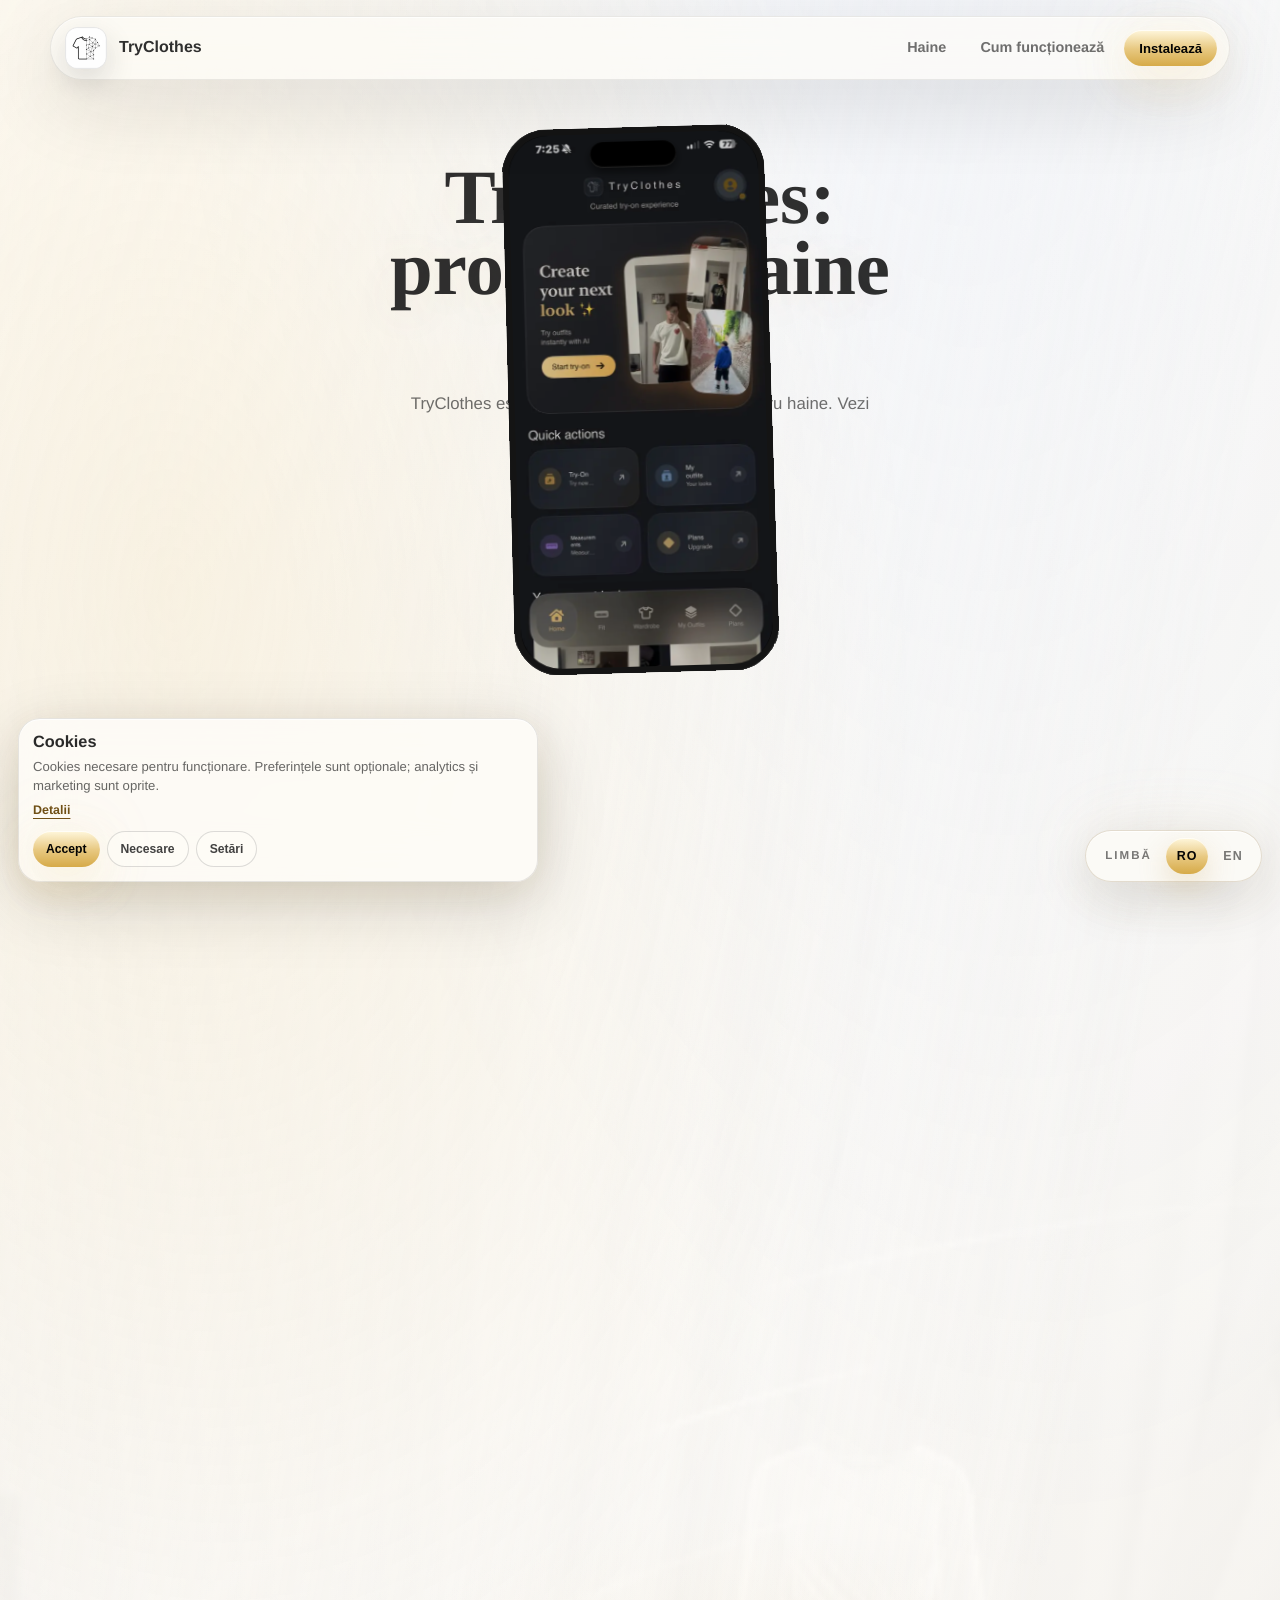
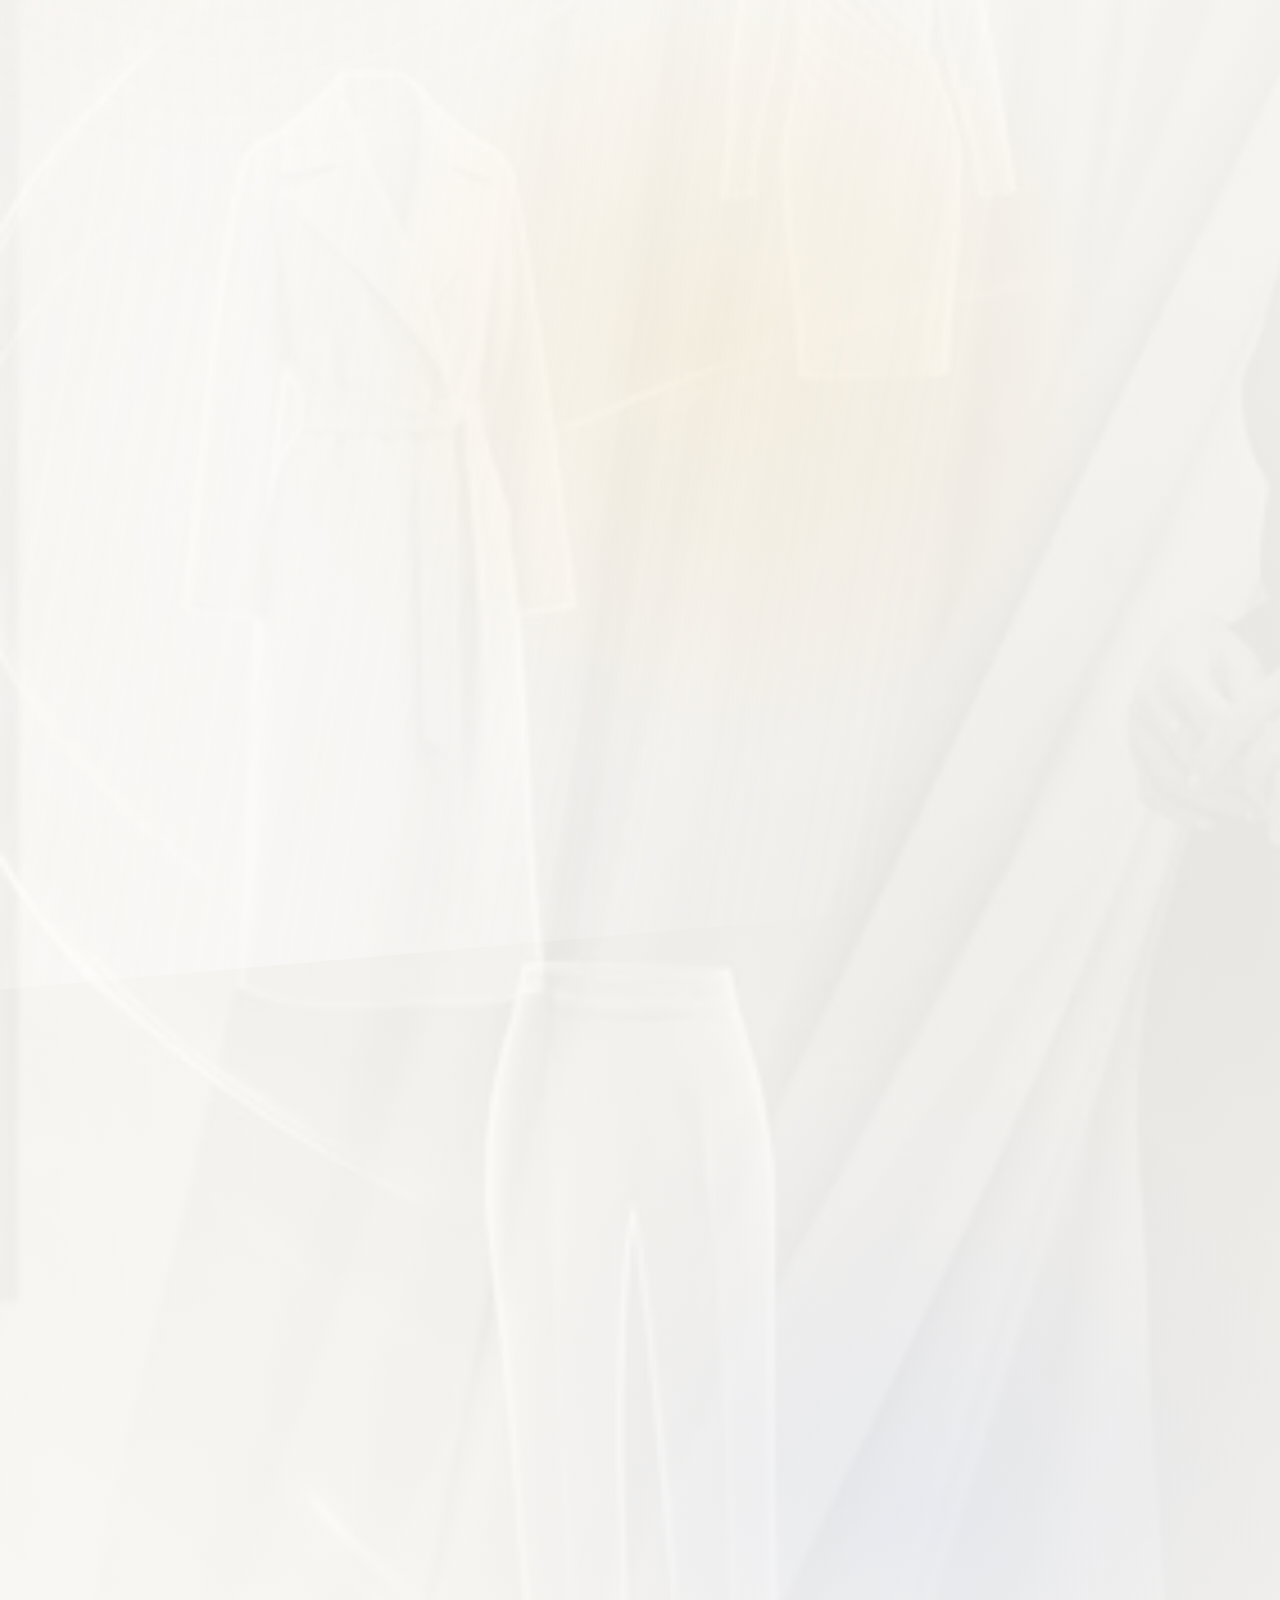
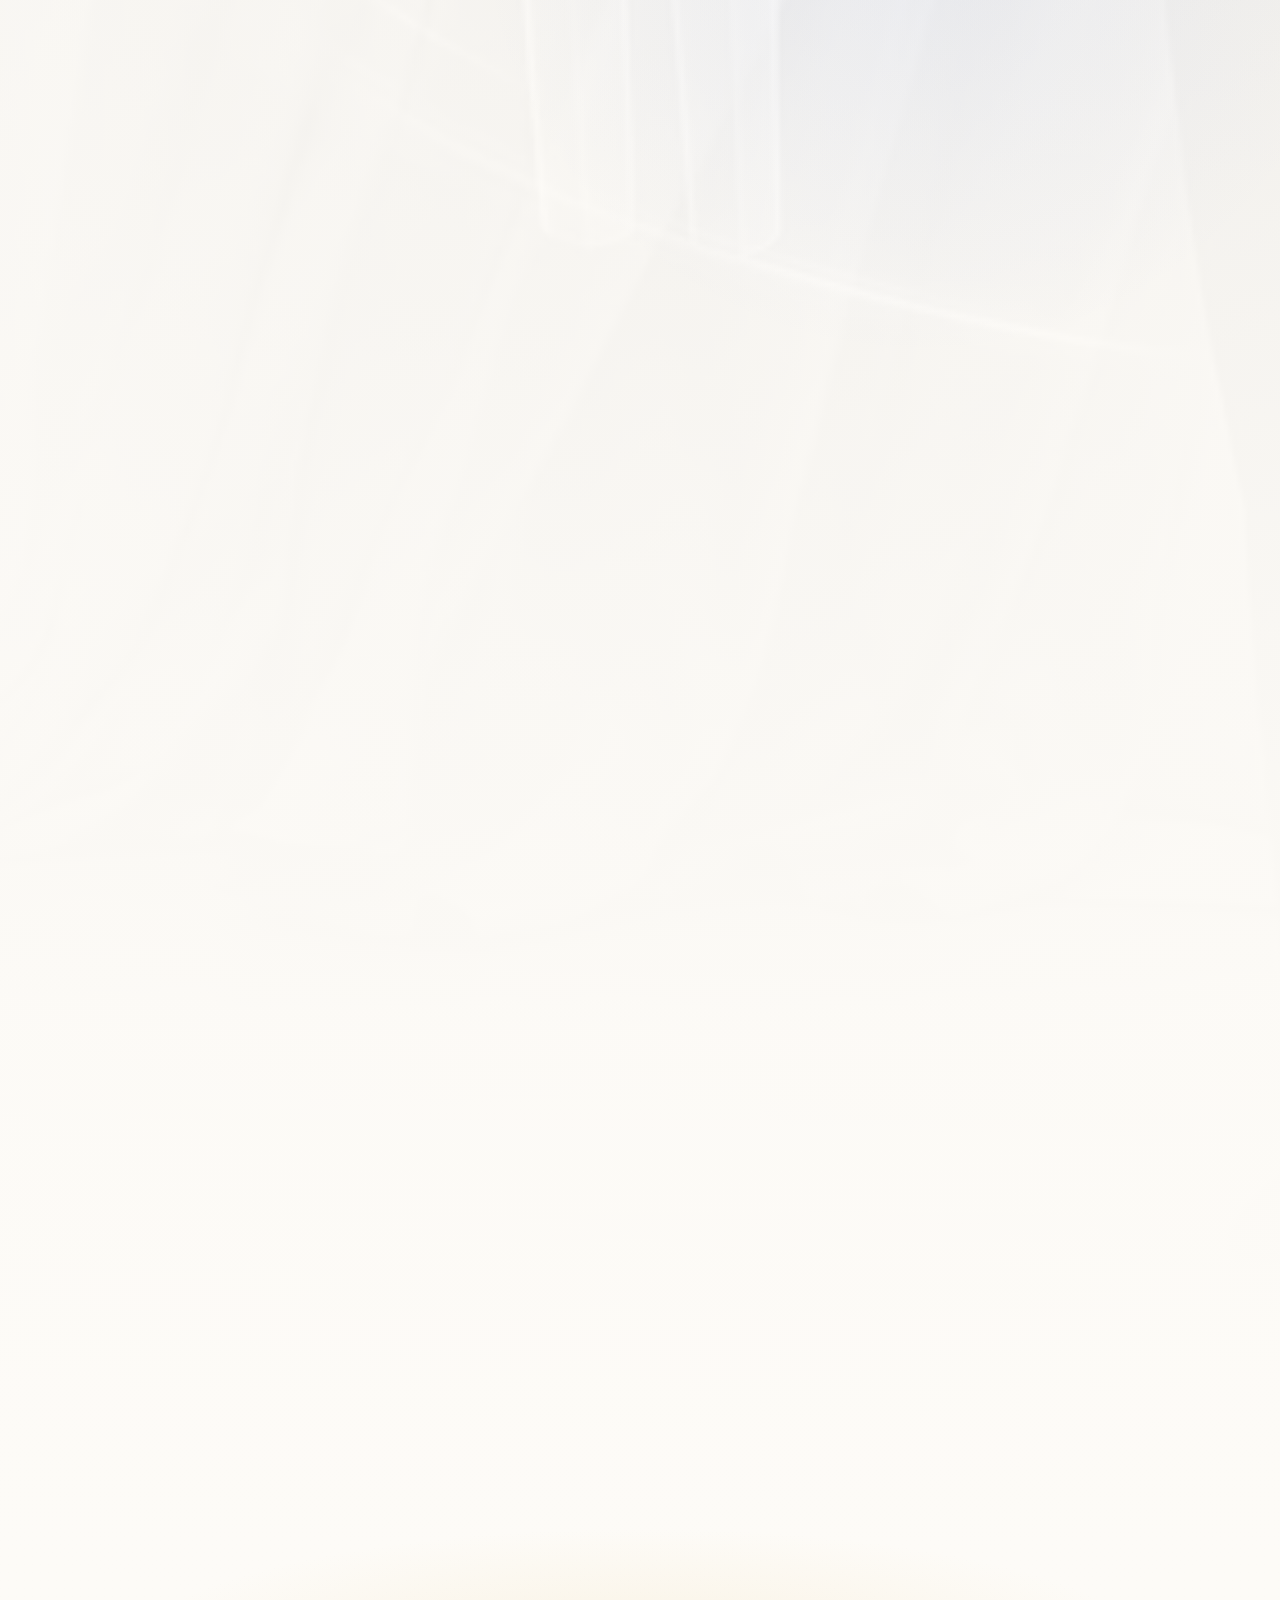
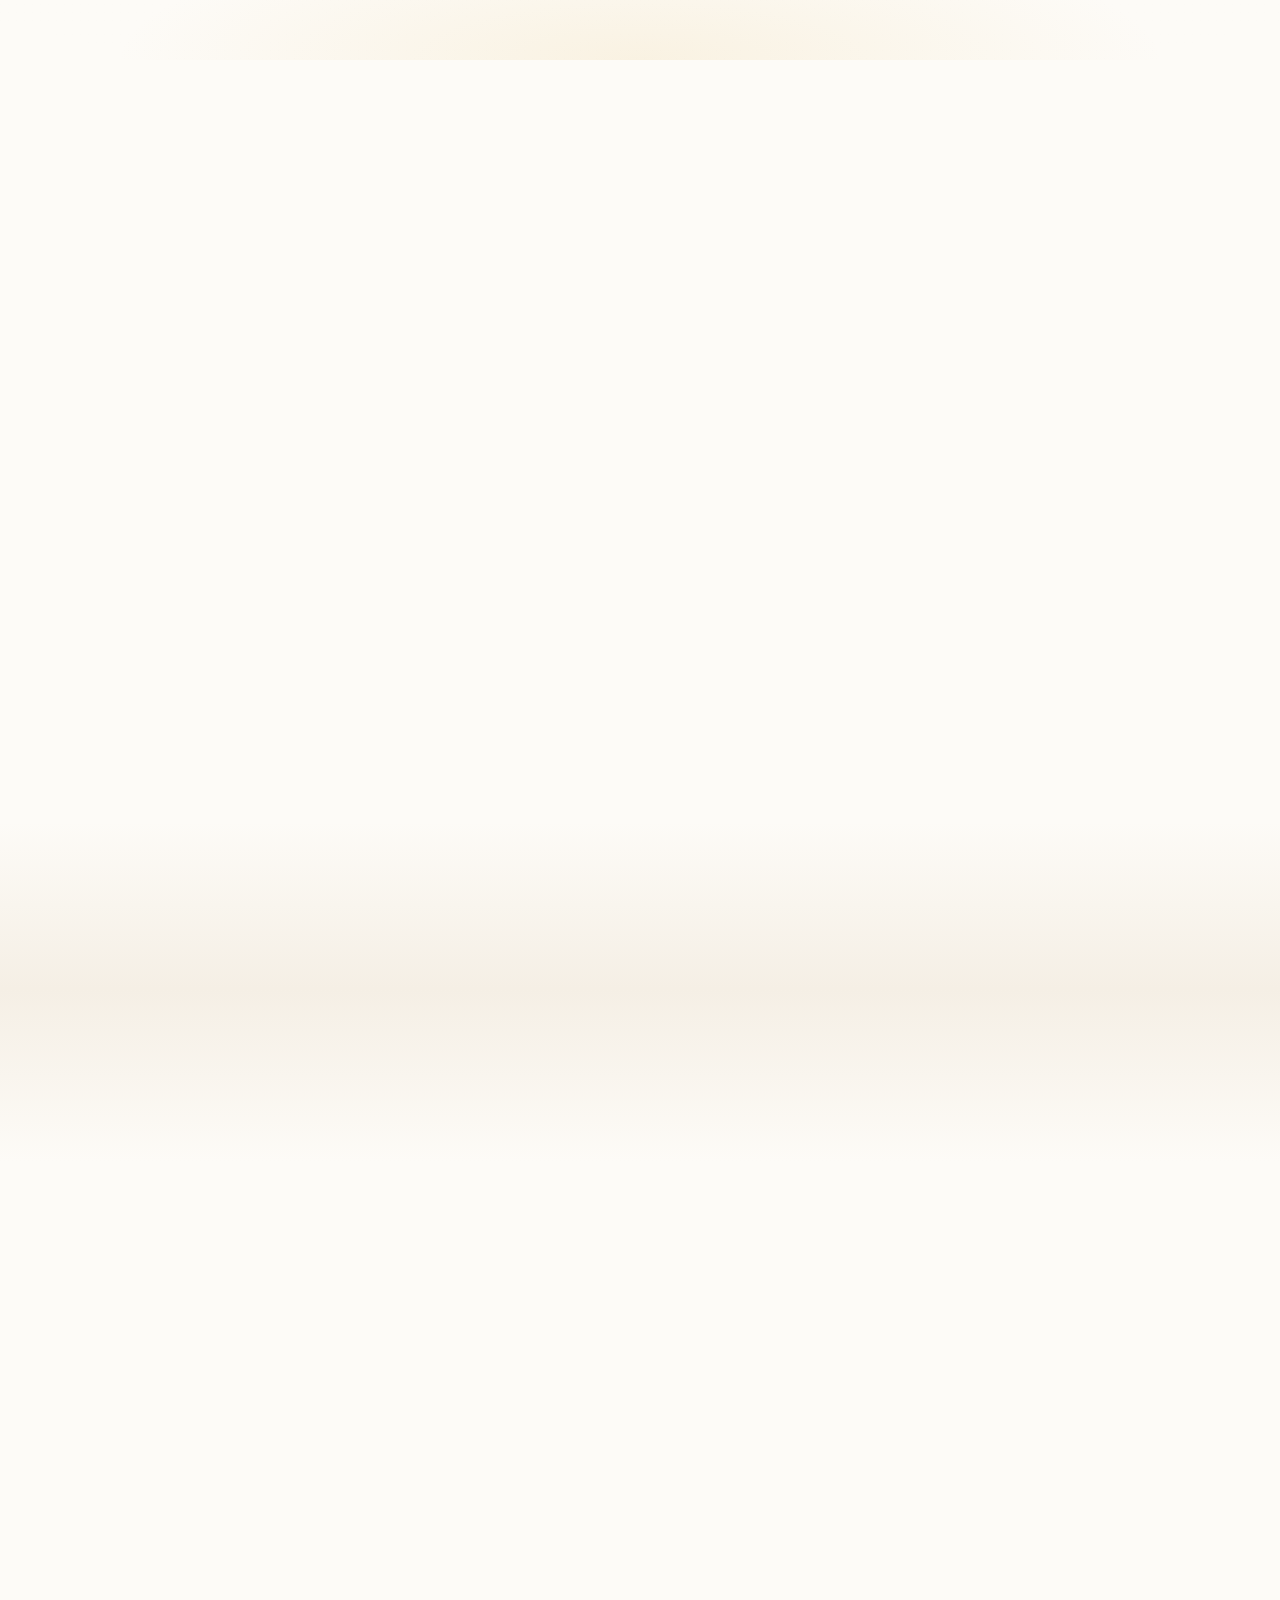
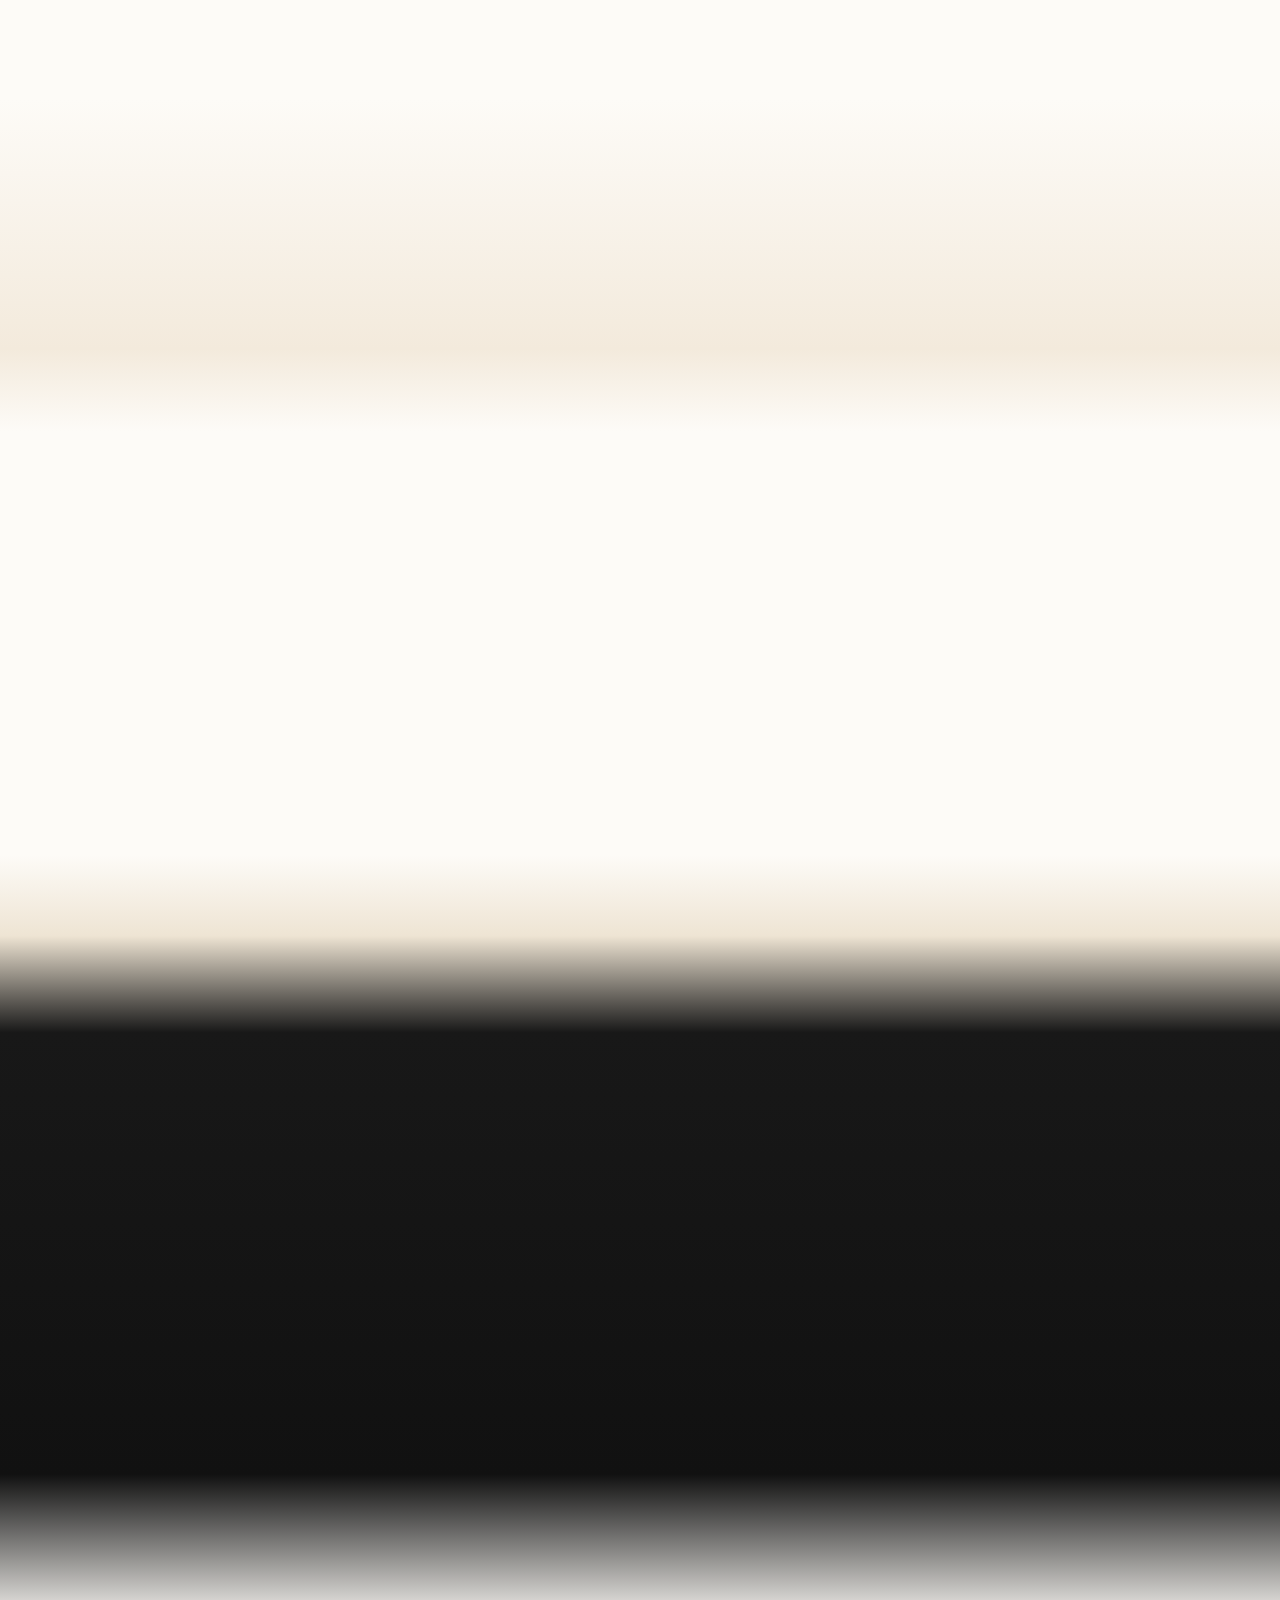
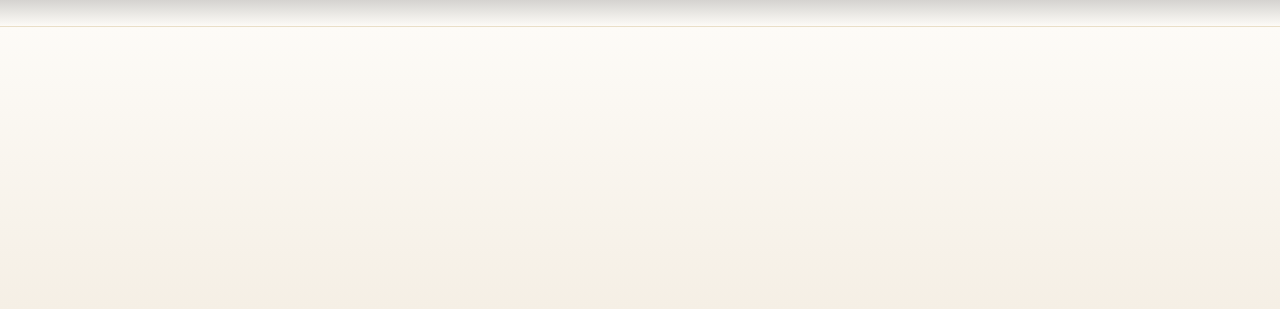
==== commit 3ff115ad: "Simplify desktop Chrome hero" ====
--- a/index.html
+++ b/index.html
@@ -32,10 +32,10 @@
     <link rel="icon" type="image/png" href="/favicon-48x48.png">
     <link rel="apple-touch-icon" href="/apple-touch-icon.png">
     <link rel="preload" as="image" href="./assets/hero-bg-bw-1920.webp" type="image/webp" fetchpriority="high">
-    <link rel="stylesheet" href="./styles.bundle.css?v=20260525chromestoryboard">
+    <link rel="stylesheet" href="./styles.bundle.css?v=20260525chromesimple">
 
     <script src="./icons.js?v=20260523tbt6" defer></script>
-    <script src="./app.js?v=20260525chromestoryboard" defer></script>
+    <script src="./app.js?v=20260525chromesimple" defer></script>
     <script src="./cookie-consent.js?v=20260525cookies" defer></script>
     <script type="application/ld+json">
         {
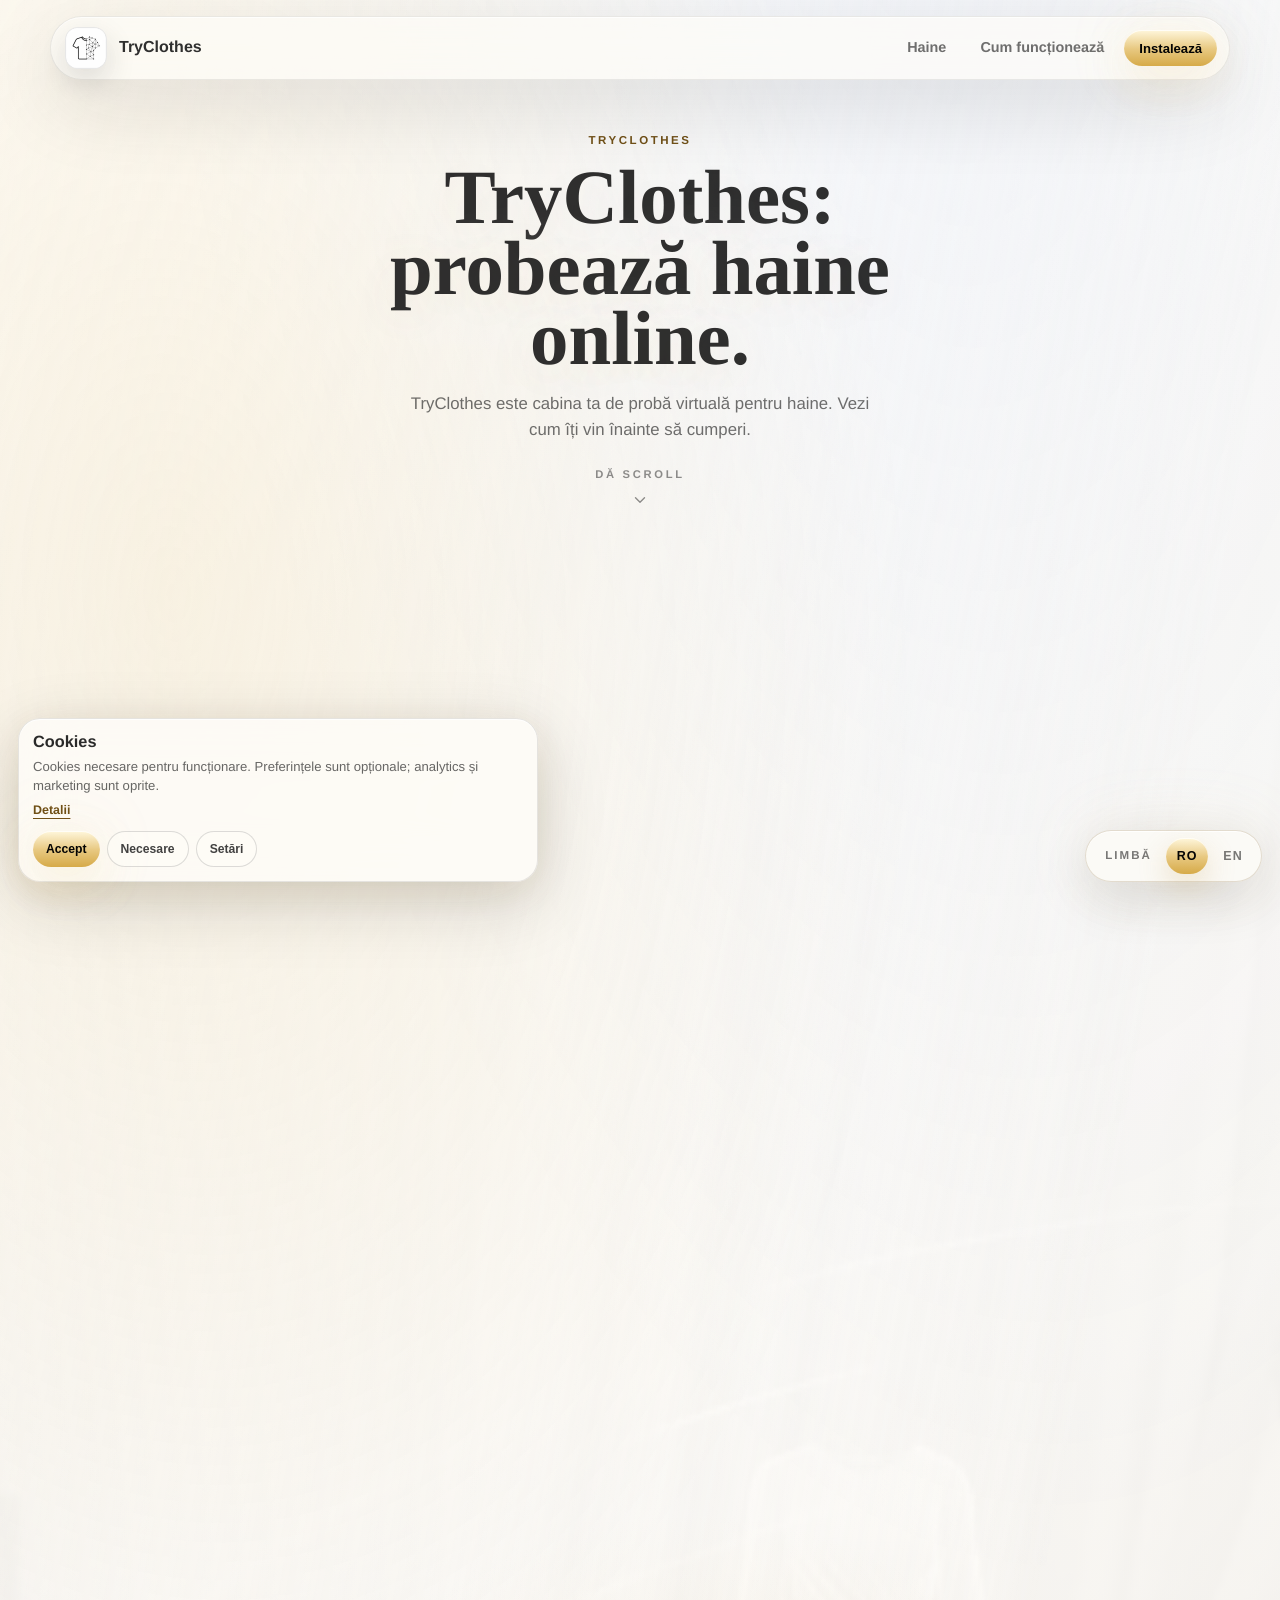
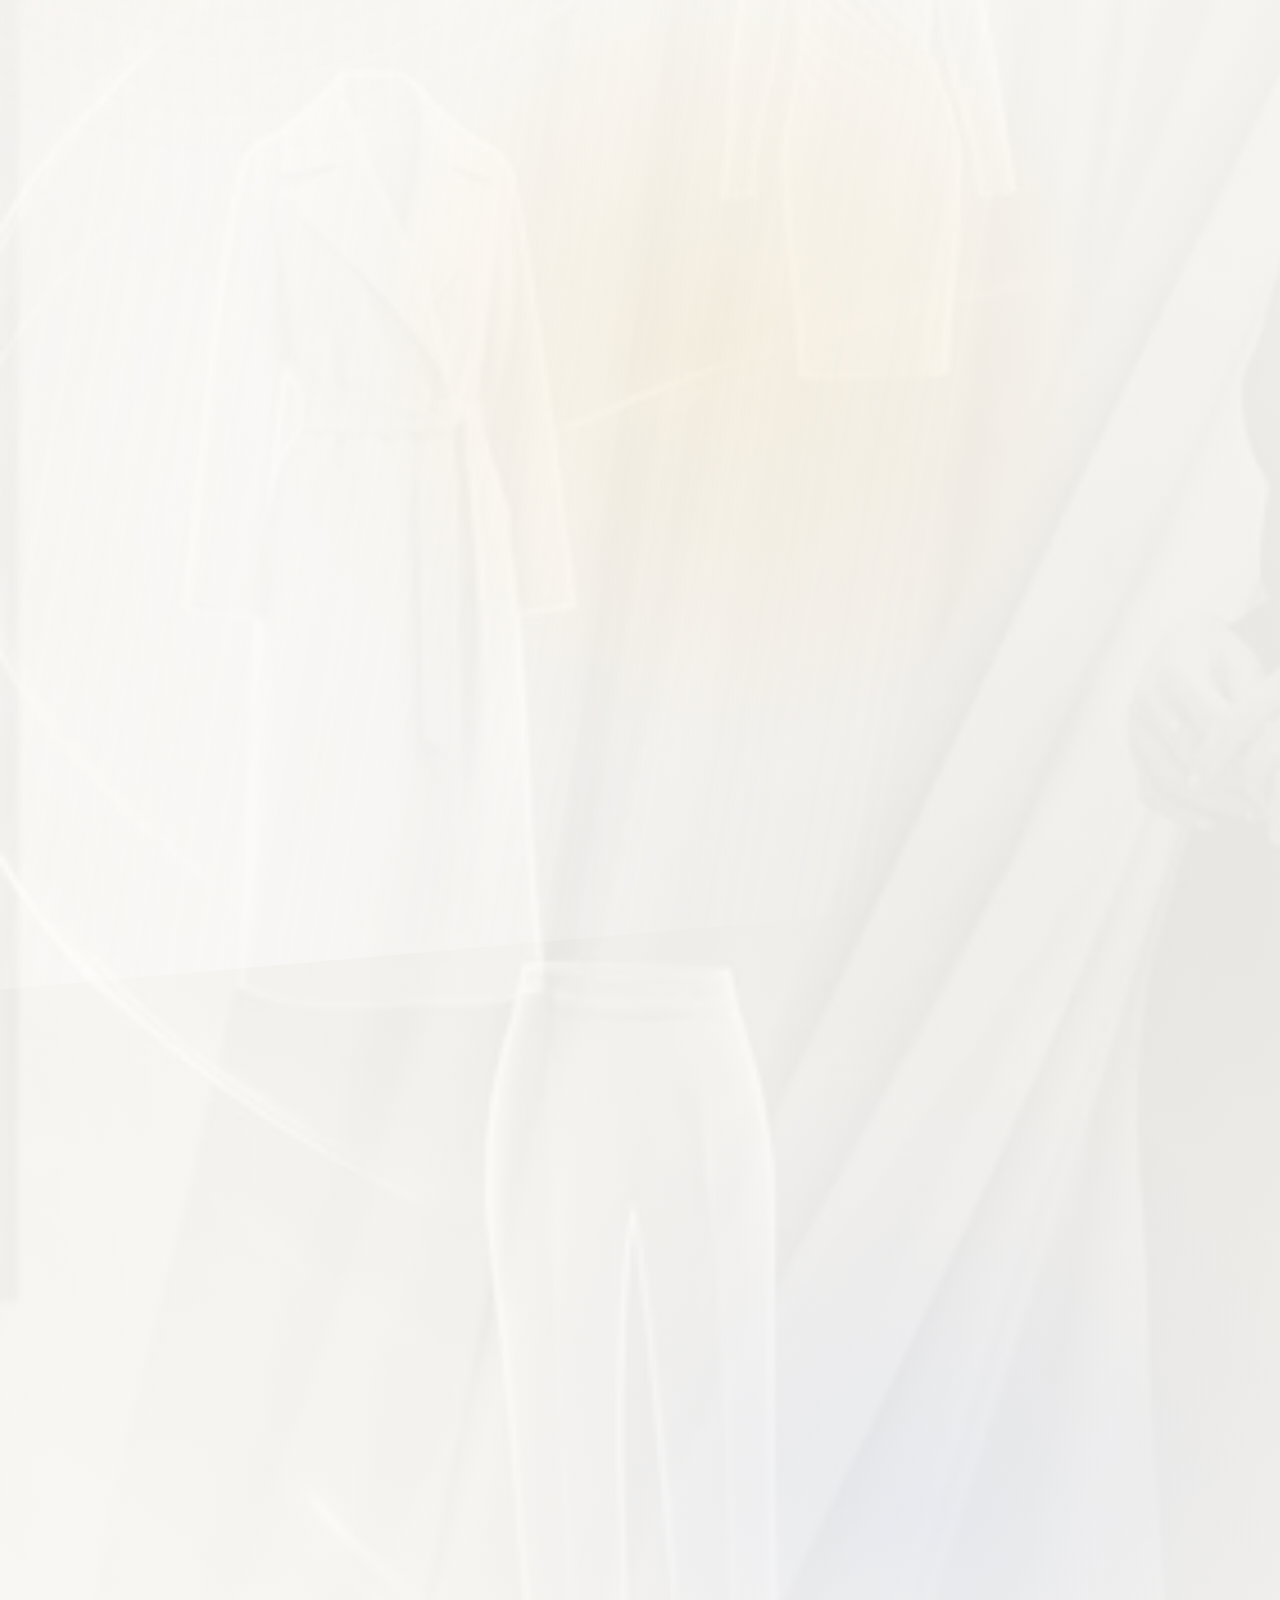
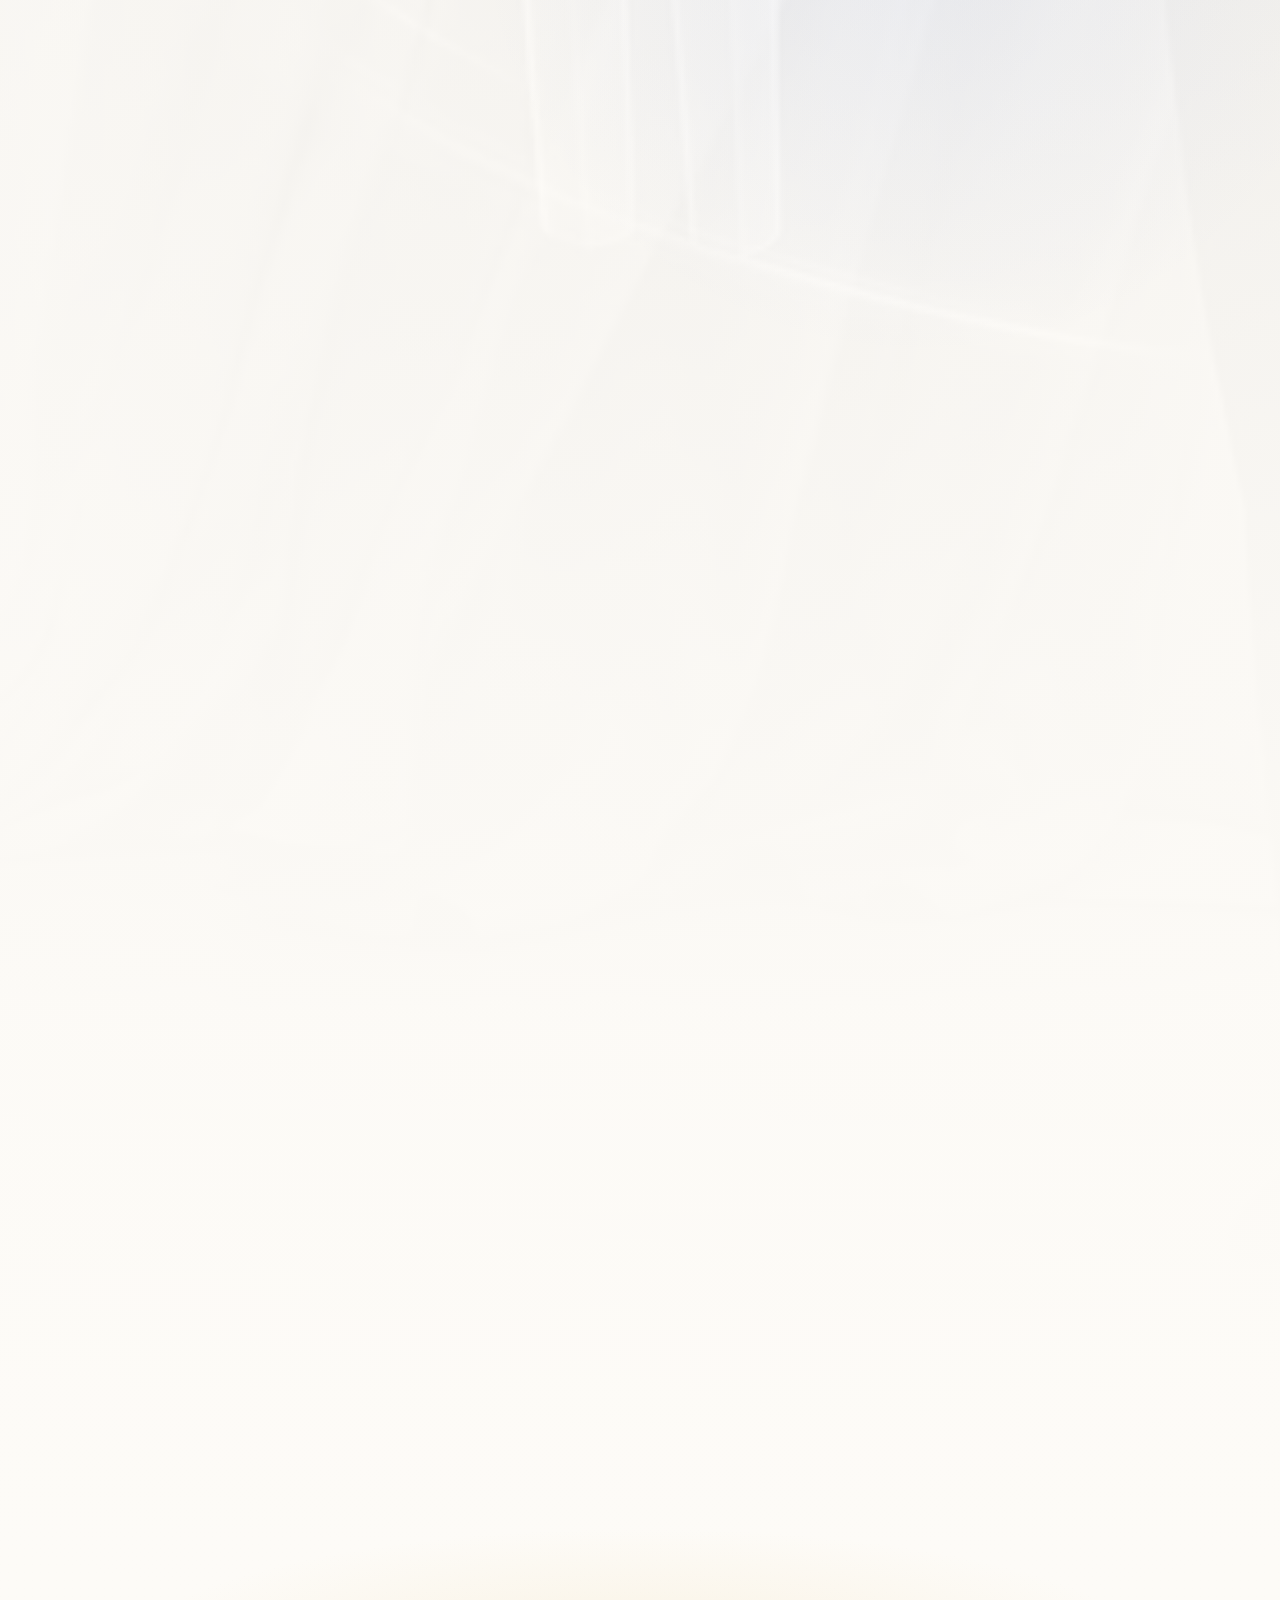
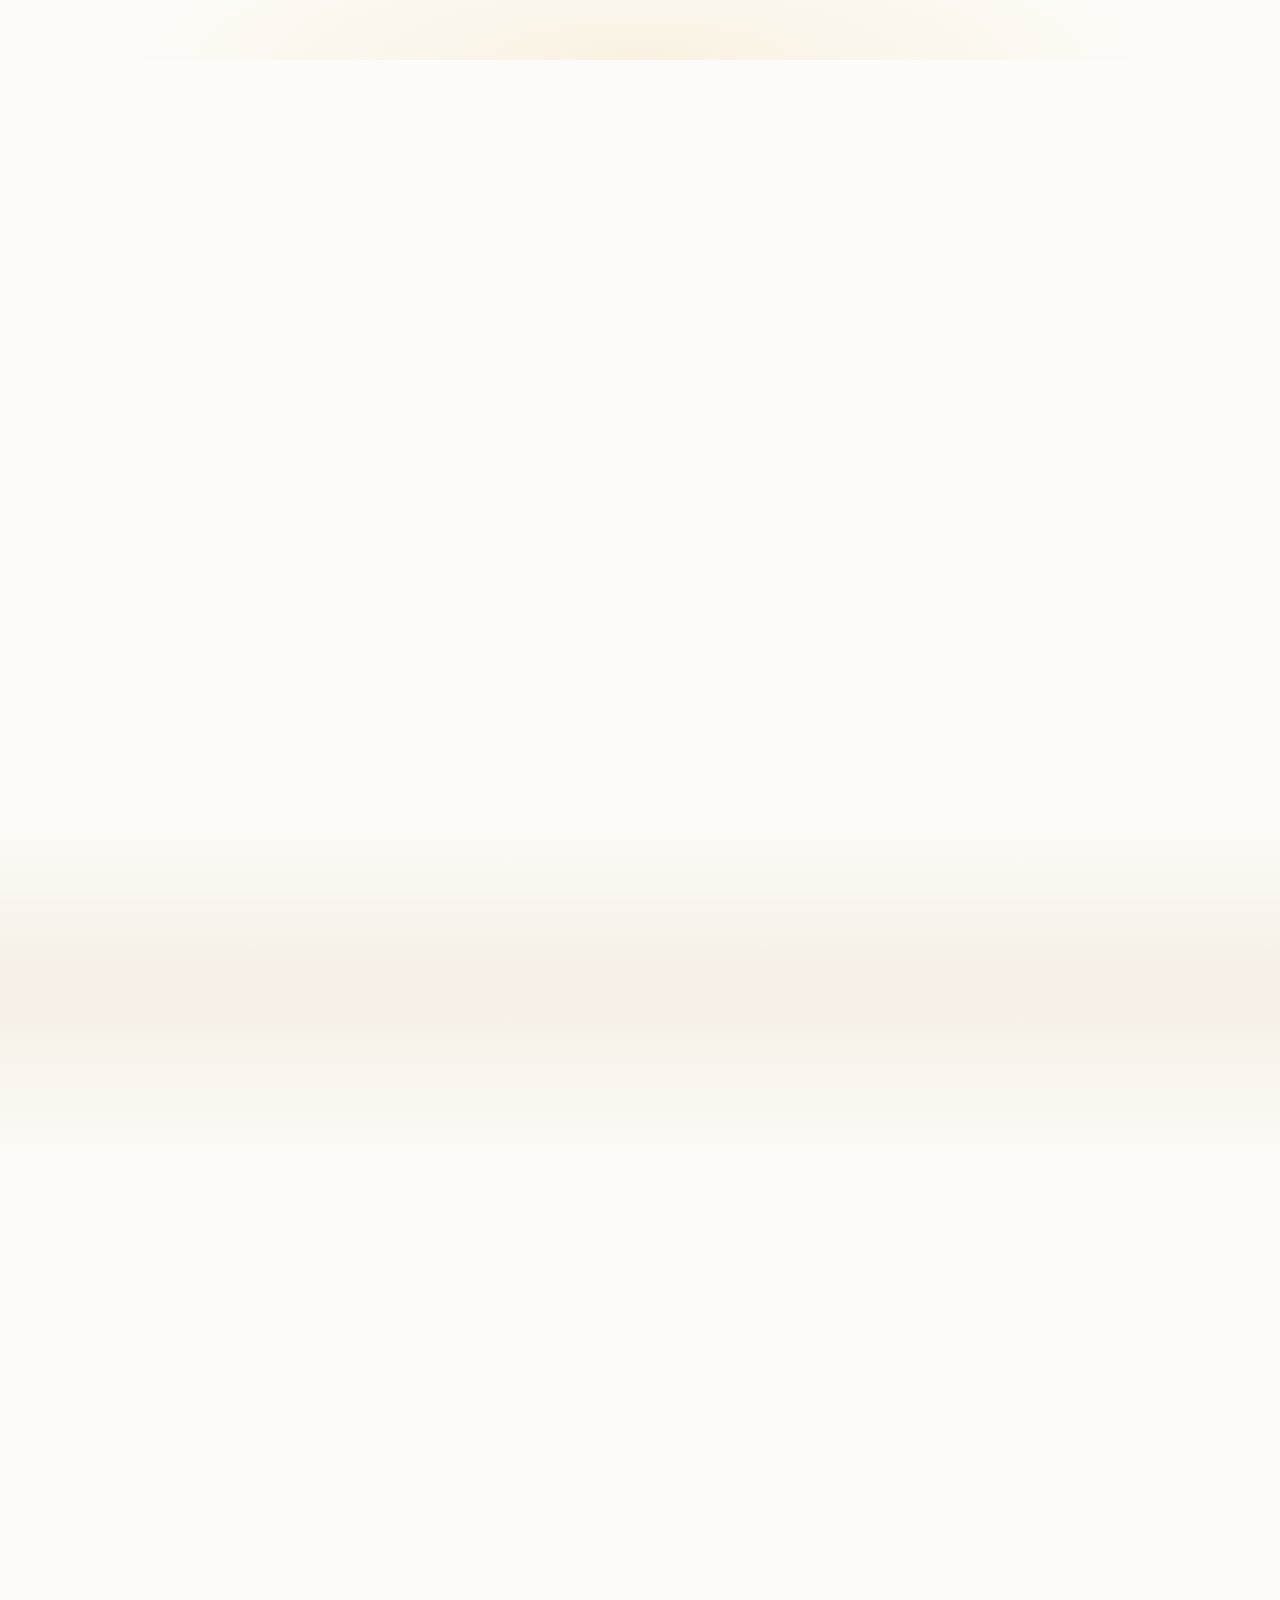
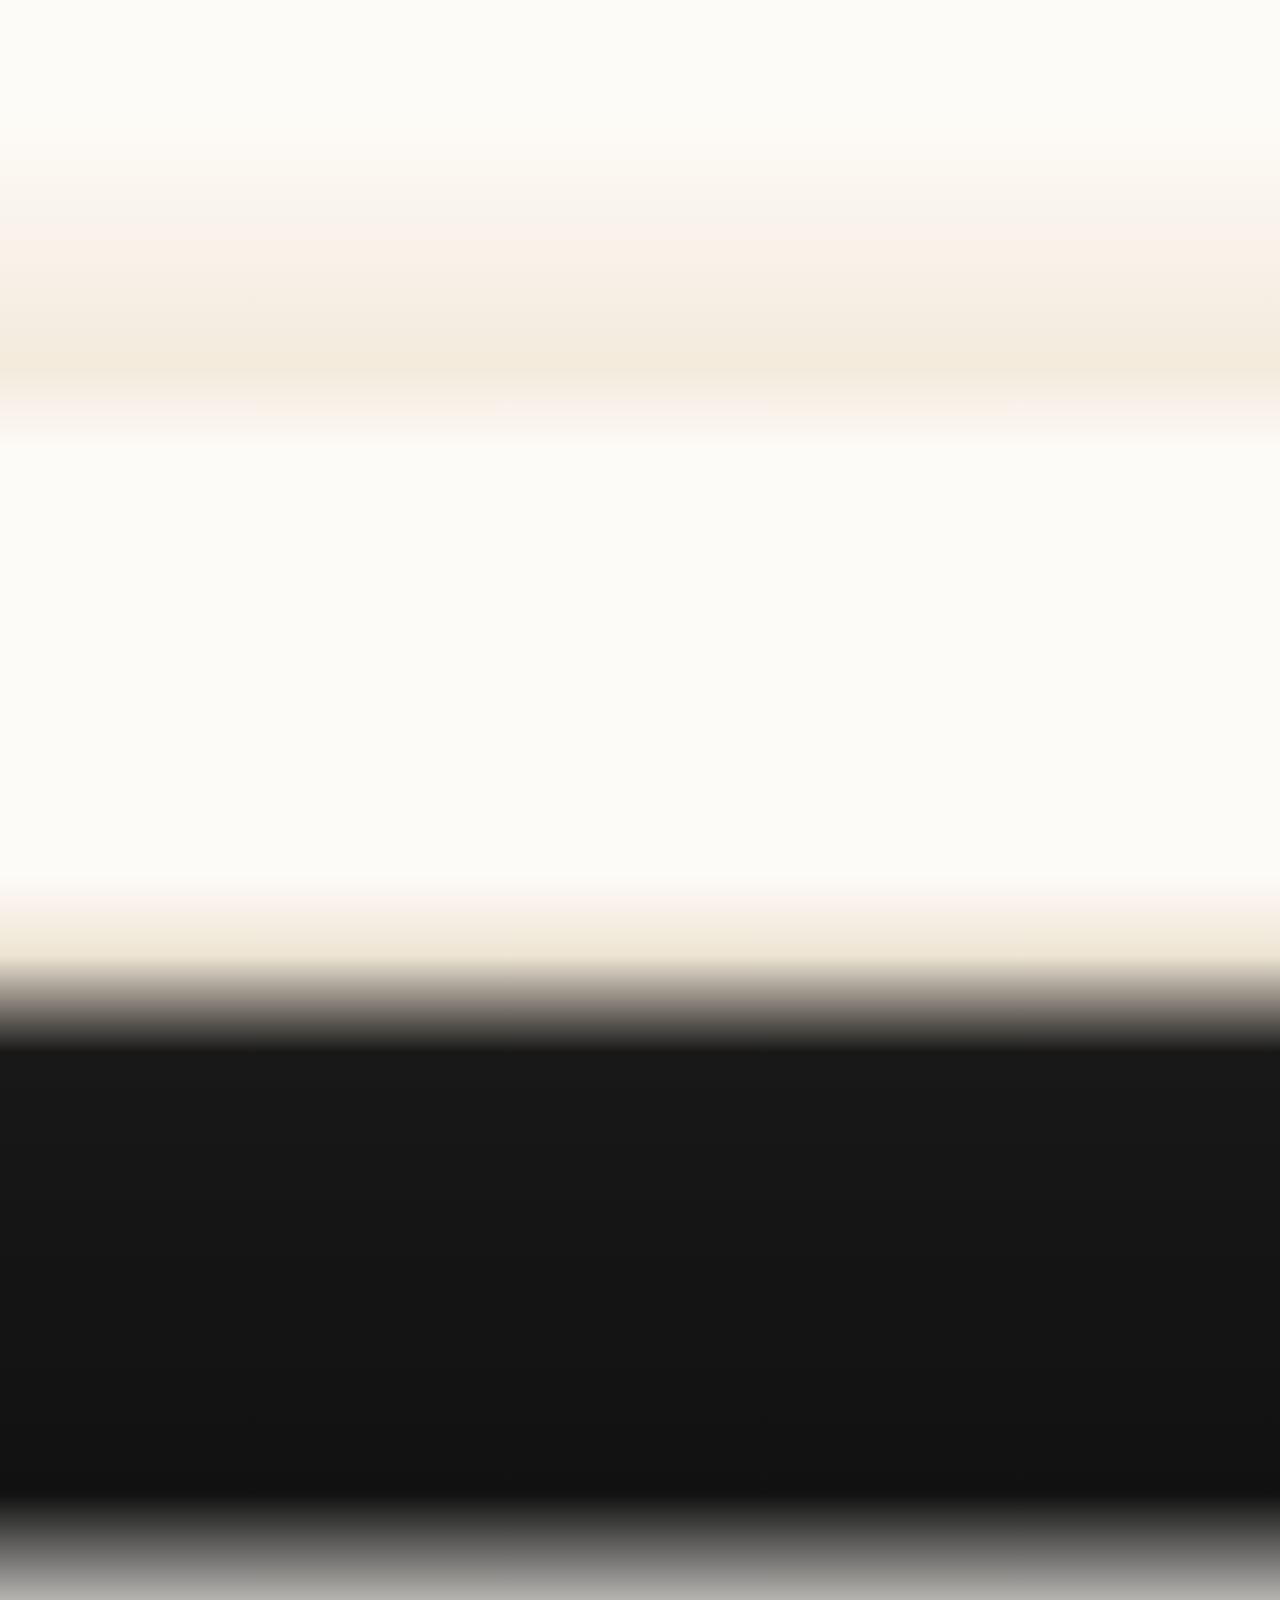
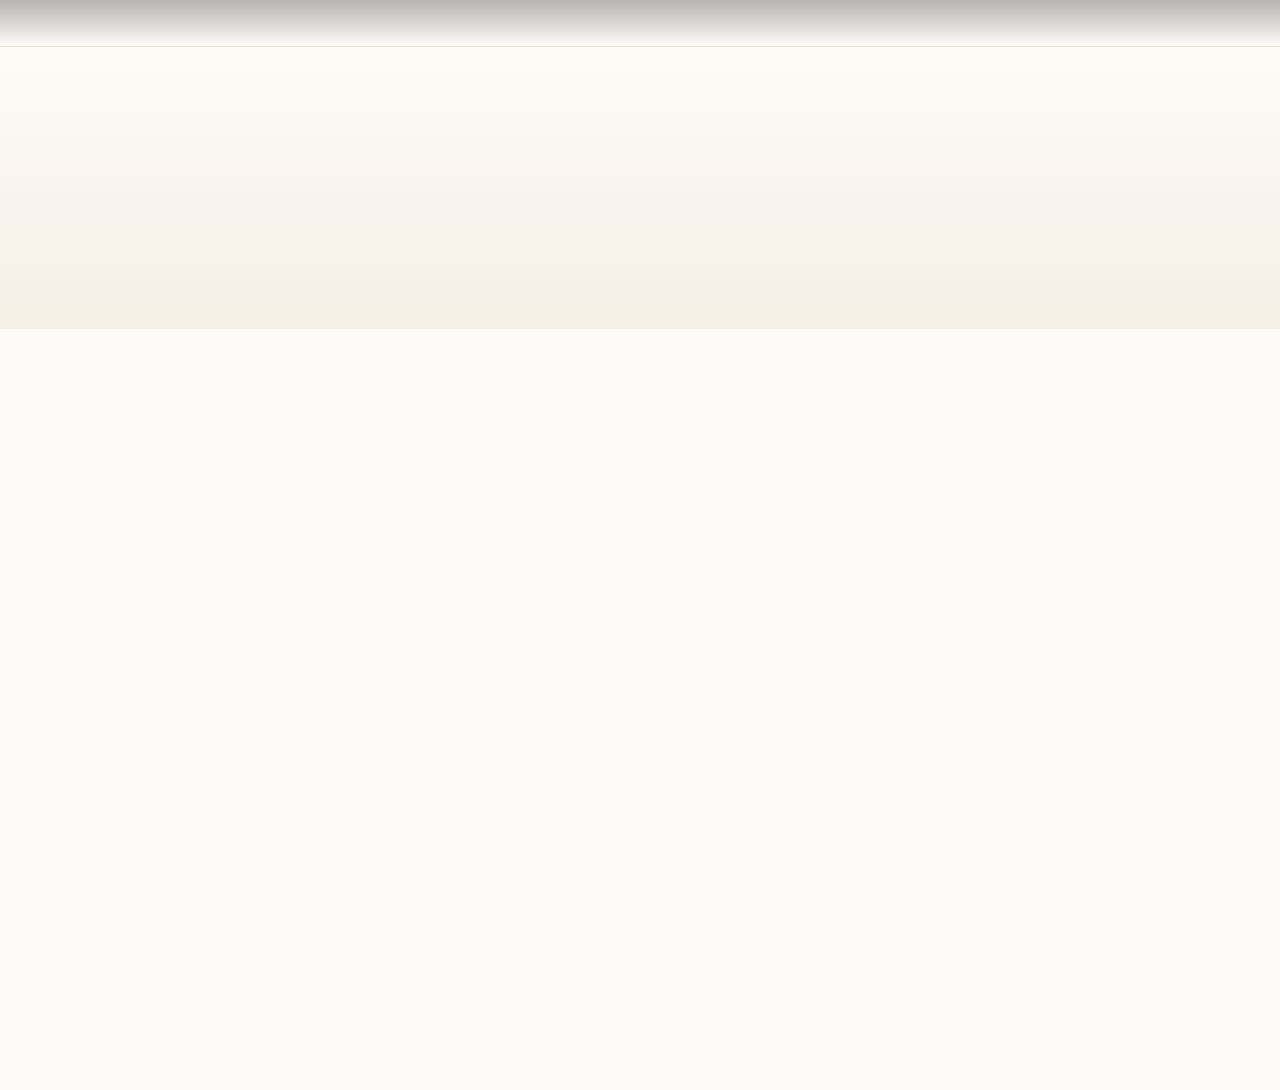
==== commit 4f7aa5e2: "Disable hero on desktop Chrome" ====
--- a/index.html
+++ b/index.html
@@ -32,10 +32,10 @@
     <link rel="icon" type="image/png" href="/favicon-48x48.png">
     <link rel="apple-touch-icon" href="/apple-touch-icon.png">
     <link rel="preload" as="image" href="./assets/hero-bg-bw-1920.webp" type="image/webp" fetchpriority="high">
-    <link rel="stylesheet" href="./styles.bundle.css?v=20260525chromesimple">
+    <link rel="stylesheet" href="./styles.bundle.css?v=20260525chromenohero">
 
     <script src="./icons.js?v=20260523tbt6" defer></script>
-    <script src="./app.js?v=20260525chromesimple" defer></script>
+    <script src="./app.js?v=20260525chromenohero" defer></script>
     <script src="./cookie-consent.js?v=20260525cookies" defer></script>
     <script type="application/ld+json">
         {
--- a/styles.bundle.css
+++ b/styles.bundle.css
@@ -1,2 +1,2 @@
 /* Generated from css/*.css by scripts/build-css.js. Do not edit directly. */
-:root{color-scheme:light;--bg:#030303;--bg-soft:#080808;--cream:#fdfbf7;--onyx:#181818;--text:#f7f7f7;--muted:rgba(247,247,247,0.74);--faint:rgba(247,247,247,0.48);--line:rgba(255,255,255,0.09);--line-strong:rgba(255,255,255,0.16);--glass:rgba(12,12,12,0.54);--gold:#9a7428;--gold-deep:#6f4f16;--gold-on-dark:#c8a24e;--gold-soft:rgba(154,116,40,0.2);--gold-line:rgba(111,79,22,0.3);--radius-lg:32px;--radius-md:24px;--ease-out:cubic-bezier(0.16,1,0.3,1);--max:1180px;--font-serif:"Iowan Old Style","New York",Georgia,"Times New Roman",serif;--font-sans:-apple-system,BlinkMacSystemFont,"SF Pro Display","SF Pro Text","Helvetica Neue",Segoe UI,sans-serif}*{box-sizing:border-box}html{scroll-behavior:smooth;scroll-padding-top:108px}html.is-programmatic-scroll{scroll-behavior:auto}body{margin:0;min-width:320px;overflow-x:hidden;background:radial-gradient(circle at 12% 12%,rgba(232,201,130,0.18),transparent 28rem),radial-gradient(circle at 88% 38%,rgba(111,154,255,0.08),transparent 32rem),linear-gradient(180deg,#fdfbf7 0%,#f5efe5 52%,#fdfbf7 100%),var(--cream);color:var(--onyx);font-family:var(--font-sans);-webkit-font-smoothing:antialiased;text-rendering:geometricPrecision;scrollbar-width:none}body::-webkit-scrollbar{display:none}body::before{content:none;display:none}a{color:inherit;text-decoration:none}img,svg{display:block}button,input{font:inherit}.sr-only{position:absolute;width:1px;height:1px;padding:0;margin:-1px;overflow:hidden;clip:rect(0,0,0,0);white-space:nowrap;border:0}[hidden]{display:none!important}.site-nav{position:fixed;top:16px;left:50%;z-index:60;width:min(calc(100% - 32px),var(--max));min-height:64px;display:flex;align-items:center;justify-content:space-between;gap:20px;padding:10px 12px 10px 14px;border:1px solid rgba(24,24,24,0.08);border-radius:999px;background:rgba(253,251,247,0.72);box-shadow:0 24px 80px rgba(24,24,24,0.12),inset 0 1px 0 rgba(255,255,255,0.72);transform:translateX(-50%);backdrop-filter:blur(28px) saturate(140%);-webkit-backdrop-filter:blur(28px) saturate(140%)}.is-chromium .site-nav{background:rgba(253,251,247,0.9);backdrop-filter:none;-webkit-backdrop-filter:none}.brand-lockup{display:inline-flex;align-items:center;gap:12px;min-width:0;color:rgba(24,24,24,0.9);font-weight:800;letter-spacing:0}.brand-logo{width:42px;height:42px;object-fit:cover;border-radius:13px;background:#fff;border:1px solid rgba(24,24,24,0.1);box-shadow:0 12px 30px rgba(24,24,24,0.14)}.brand-logo-small{width:34px;height:34px;border-radius:10px}.nav-actions{display:flex;align-items:center;gap:6px}.nav-link{padding:12px 14px;border-radius:999px;color:rgba(24,24,24,0.62);font-size:0.9rem;font-weight:600;transition:color 100ms ease,background 100ms ease}.nav-link:hover{color:var(--onyx);background:rgba(24,24,24,0.06)}.button{display:inline-flex;align-items:center;justify-content:center;min-height:52px;padding:0 28px;border:0;border-radius:999px;cursor:pointer;font-weight:800;letter-spacing:0;transition:transform 100ms var(--ease-out),box-shadow 100ms ease,background 100ms ease}.button:hover{transform:translateY(-1px)}.button:active{transform:translateY(1px) scale(0.99)}.button-primary{color:#030303;background:linear-gradient(180deg,#fff7dc 0%,#e8c982 52%,#d6aa48 100%);box-shadow:0 16px 46px rgba(232,201,130,0.22),0 0 80px rgba(232,201,130,0.12),inset 0 1px 0 rgba(255,255,255,0.78)}.button-primary:hover{background:linear-gradient(180deg,#fffaf0 0%,#f0d793 52%,#dfb95a 100%);box-shadow:0 20px 58px rgba(232,201,130,0.3),0 0 110px rgba(232,201,130,0.16),inset 0 1px 0 rgba(255,255,255,0.9)}.button-small{min-height:42px;padding-inline:20px;font-size:0.9rem}.install-app-button{min-height:36px;padding-inline:15px;cursor:default;font-size:0.82rem;white-space:nowrap}.install-app-button:hover,.install-app-button:active{transform:none}.language-switcher{position:fixed;right:max(18px,env(safe-area-inset-right));bottom:max(18px,env(safe-area-inset-bottom));z-index:90;display:inline-flex;align-items:center;gap:4px;padding:7px;border:1px solid rgba(111,79,22,0.18);border-radius:999px;background:rgba(253,251,247,0.78);box-shadow:0 18px 50px rgba(24,24,24,0.12),0 0 70px rgba(232,201,130,0.12),inset 0 1px 0 rgba(255,255,255,0.74);backdrop-filter:blur(24px) saturate(145%);-webkit-backdrop-filter:blur(24px) saturate(145%)}.is-chromium .language-switcher{background:rgba(253,251,247,0.92);backdrop-filter:none;-webkit-backdrop-filter:none}.language-switcher-label{padding:0 10px 0 12px;color:rgba(24,24,24,0.58);font-size:0.72rem;font-weight:800;letter-spacing:0.18em;text-transform:uppercase}.language-switcher button{min-width:42px;min-height:36px;border:0;border-radius:999px;color:rgba(24,24,24,0.58);background:transparent;cursor:pointer;font-size:0.78rem;font-weight:900;letter-spacing:0.08em;transition:color 100ms ease,background 100ms ease,box-shadow 100ms ease,transform 100ms var(--ease-out)}.language-switcher button:hover{color:var(--onyx);transform:translateY(-1px)}.language-switcher button.is-active{color:#050505;background:linear-gradient(180deg,#fff7dc 0%,#e8c982 52%,#d6aa48 100%);box-shadow:0 12px 30px rgba(184,140,54,0.24),inset 0 1px 0 rgba(255,255,255,0.76)}.cookie-consent{position:fixed;left:max(18px,env(safe-area-inset-left));bottom:max(18px,env(safe-area-inset-bottom));z-index:120;width:min(calc(100% - 36px),520px);display:grid;grid-template-columns:1fr;gap:12px;padding:14px;border:1px solid rgba(24,24,24,0.1);border-radius:22px;background:rgba(253,251,247,0.93);box-shadow:0 20px 70px rgba(24,24,24,0.16),0 10px 42px rgba(154,116,40,0.1),inset 0 1px 0 rgba(255,255,255,0.86);backdrop-filter:blur(26px) saturate(145%);-webkit-backdrop-filter:blur(26px) saturate(145%)}.cookie-consent.is-hiding{opacity:0;transform:translateY(10px);transition:opacity 160ms ease,transform 160ms var(--ease-out)}.cookie-consent-main{min-width:0}.cookie-eyebrow{display:none}.cookie-consent h2{margin:0;color:rgba(24,24,24,0.92);font-size:1.02rem;line-height:1.2}.cookie-consent-text{margin:6px 0 0;color:rgba(24,24,24,0.66);font-size:0.82rem;line-height:1.44}.cookie-policy-link{display:inline-flex;margin-top:7px;color:var(--gold-deep);font-size:0.78rem;font-weight:900;text-decoration:underline;text-underline-offset:4px}.cookie-actions{display:flex;align-items:center;justify-content:flex-start;gap:7px;flex-wrap:wrap}.cookie-button{min-height:36px;padding-inline:13px;font-size:0.76rem;white-space:nowrap}.cookie-settings{grid-column:1 / -1;display:grid;gap:8px}.cookie-option{display:grid;grid-template-columns:16px minmax(0,1fr);gap:10px;align-items:start;padding:10px 11px;border:1px solid rgba(24,24,24,0.09);border-radius:14px;background:rgba(255,255,255,0.5)}.cookie-option input{width:14px;height:14px;margin:3px 0 0;accent-color:var(--gold-deep)}.cookie-option-copy,.cookie-option-title,.cookie-option-text{display:block}.cookie-option-title{color:rgba(24,24,24,0.86);font-size:0.82rem;font-weight:900;line-height:1.28}.cookie-option-text{margin-top:3px;color:rgba(24,24,24,0.58);font-size:0.76rem;line-height:1.38}.cookie-option-badge{display:inline-flex;margin-left:6px;padding:2px 6px;border-radius:999px;color:rgba(24,24,24,0.58);background:rgba(154,116,40,0.12);font-size:0.56rem;font-weight:900;letter-spacing:0.08em;text-transform:uppercase;vertical-align:middle}.cookie-status{grid-column:1 / -1;margin:0;color:rgba(24,24,24,0.62);font-size:0.76rem;font-weight:700}.cookie-settings-link{width:100%;min-height:46px;margin-top:18px}.hero-shell{position:relative;width:100%;height:var(--hero-scroll-height,540vh);background:var(--cream);overflow:visible}.hero-shell::before,.hero-shell::after{content:"";position:absolute;pointer-events:none}.hero-shell::before{inset:-18% -12% auto -12%;height:70%;z-index:1;opacity:0.72;background:radial-gradient(ellipse at 22% 42%,rgba(232,201,130,0.24),transparent 42%),radial-gradient(ellipse at 74% 18%,rgba(118,164,255,0.12),transparent 48%),linear-gradient(105deg,transparent 12%,rgba(255,255,255,0.48) 48%,transparent 72%);transform:rotate(-5deg)}.hero-shell::after{left:0;right:0;bottom:-1px;z-index:2;height:18vh;background:radial-gradient(ellipse at 50% 100%,rgba(232,201,130,0.18),transparent 58%),linear-gradient(180deg,transparent 0%,rgba(253,251,247,0.72) 54%,#fdfbf7 100%)}.hero-bg,.hero-overlay{position:absolute;inset:0}.hero-bg{background-image:image-set( url("../assets/hero-bg-bw-1920.webp") type("image/webp"),url("../assets/hero-bg-bw.jpg") type("image/jpeg") );background-size:cover;background-position:center center;background-attachment:scroll;opacity:0.34}.hero-overlay{background:radial-gradient(circle at 54% 40%,rgba(232,201,130,0.2),transparent 27rem),radial-gradient(circle at 72% 64%,rgba(88,129,230,0.08),transparent 28rem),radial-gradient(circle at center,rgba(253,251,247,0.4) 0%,rgba(253,251,247,0.78) 58%,#fdfbf7 100%),linear-gradient(180deg,rgba(253,251,247,0.74) 0%,rgba(253,251,247,0.46) 52%,#fdfbf7 100%)}.hero-stage{position:sticky;top:0;z-index:10;width:100%;height:100vh;display:flex;align-items:center;justify-content:center;overflow:hidden;padding:90px 24px 40px;contain:layout paint}.scene-3d{perspective:1800px;transform-style:preserve-3d}.hero-copy{position:absolute;top:clamp(98px,15vh,148px);left:50%;z-index:8;width:min(620px,calc(100% - 40px));text-align:center;opacity:0.82;transform:translateX(-50%);pointer-events:none}.eyebrow{margin:0 0 16px;color:var(--gold-deep);font-size:0.72rem;font-weight:800;letter-spacing:0.22em;text-transform:uppercase}.hero-copy h1,.story-caption h2,.section-heading h2,.cta-inner h2{margin:0;font-family:var(--font-serif);letter-spacing:0;line-height:0.92}.hero-copy h1{color:rgba(24,24,24,0.9);font-size:clamp(2.6rem,6vw,5.5rem);font-weight:600;text-shadow:0 22px 90px rgba(255,255,255,0.62),0 12px 58px rgba(188,150,70,0.12)}.hero-subtitle{width:min(480px,100%);margin:16px auto 0;color:rgba(24,24,24,0.62);font-size:clamp(0.92rem,1.4vw,1.05rem);font-weight:400;line-height:1.55}.scroll-cue{display:inline-flex;flex-direction:column;align-items:center;gap:10px;margin-top:26px;color:rgba(24,24,24,0.48);font-size:0.7rem;font-weight:800;letter-spacing:0.24em;text-transform:uppercase;animation:floatCue 1.7s ease-in-out infinite}.scroll-cue svg{width:18px;height:18px}.cinematic-light{position:absolute;z-index:1;width:620px;height:620px;border-radius:999px;opacity:0;pointer-events:none;mix-blend-mode:multiply;will-change:transform,opacity}.cinematic-light-left{top:11vh;left:-12vw;background:radial-gradient(circle,rgba(195,215,255,0.16),transparent 62%)}.cinematic-light-right{right:-12vw;bottom:8vh;background:radial-gradient(circle,rgba(232,201,130,0.22),transparent 62%)}.phone-drop{position:relative;z-index:12;margin:4.75rem auto 0;opacity:0;transform-style:preserve-3d;will-change:transform,opacity;transform:translate3d(0,-100vh,0) rotateZ(12deg) rotateX(15deg) scale(0.8);--original-screen-opacity:0.82;--result-screen-opacity:0;--aura-opacity:0;--aura-scale:0.74;--ring-opacity:0;--ring-rotation:-24deg;--edge-glow:0;--metal-flare-opacity:0;--metal-flare-x:-145%;--glass-bloom:0}.phone-drop::before{content:"";display:block;position:absolute;inset:-104px -84px;z-index:-2;border-radius:999px;opacity:var(--aura-opacity);background:radial-gradient(ellipse at 46% 42%,rgba(232,201,130,0.28),transparent 46%),radial-gradient(ellipse at 62% 54%,rgba(118,164,255,0.1),transparent 54%);filter:blur(36px);transform:scale(var(--aura-scale)) translateZ(-36px);transition:none}.phone-drop::after{content:"";position:absolute;inset:-28px -22px;z-index:-1;border-radius:62px;opacity:var(--ring-opacity);pointer-events:none;background:conic-gradient(from 172deg,transparent 0deg,rgba(232,201,130,0.04) 56deg,rgba(255,245,205,0.46) 88deg,rgba(118,164,255,0.22) 132deg,transparent 180deg,transparent 360deg);filter:blur(0.2px);transform:rotate(var(--ring-rotation)) translateZ(-14px);-webkit-mask:linear-gradient(#000 0 0) content-box,linear-gradient(#000 0 0);-webkit-mask-composite:xor;mask-composite:exclude;padding:1px}.phone-drop.is-present::before{opacity:var(--aura-opacity);transform:scale(var(--aura-scale)) translateZ(-36px)}.phone-3d-wrapper{position:relative;width:260px;height:540px;transform-style:preserve-3d;will-change:transform;transform:rotateY(0deg)}.phone-3d-wrapper::before{content:"";position:absolute;inset:-2px;border-radius:48px;pointer-events:none;opacity:var(--edge-glow);box-shadow:0 0 48px rgba(232,201,130,0.28),0 0 72px rgba(102,142,255,0.16),0 0 88px rgba(255,238,190,0.14),0 0 118px rgba(104,137,210,0.08);transform:translateZ(-12px)}.phone-3d-wrapper::after{content:"";position:absolute;inset:-1px;z-index:60;opacity:var(--edge-glow);border:1px solid rgba(255,246,213,0.38);border-radius:47px;pointer-events:none;box-shadow:inset 18px 0 34px rgba(255,255,255,0.12),inset -16px 0 34px rgba(232,201,130,0.16),inset 0 0 24px rgba(255,237,190,0.12);transform:translateZ(12px)}.phone-body-layer{position:absolute;inset:0;border:2px solid #3d3d3d;border-radius:46px;background-color:#111;background-image:linear-gradient(90deg,rgba(255,255,255,0.08),transparent 18%,transparent 82%,rgba(255,255,255,0.06)),linear-gradient(180deg,#181818,#0d0d0d 48%,#1b1b1b);box-shadow:inset 0 0 15px rgba(0,0,0,1);pointer-events:none;transform-style:preserve-3d}.phone-body-layer:nth-child(1),.phone-body-layer:nth-child(2),.phone-body-layer:nth-child(18),.phone-body-layer:nth-child(19){border-color:#1f1f1f}.phone-face{position:absolute;width:100%;height:100%;backface-visibility:hidden;-webkit-backface-visibility:hidden;transform-style:preserve-3d}.phone-front{transform:translateZ(10px)}.phone-back{transform:rotateY(180deg) translateZ(10px)}.screen-mask{position:absolute;inset:0;overflow:hidden;border:6px solid #141414;border-radius:46px;background:#000;box-shadow:inset 0 0 0 2px #000}.screen-mask::after{content:"";position:absolute;inset:-20%;z-index:45;pointer-events:none;opacity:var(--metal-flare-opacity);background:linear-gradient(112deg,transparent 0%,transparent 34%,rgba(255,255,255,0.08) 42%,rgba(255,242,196,0.5) 49%,rgba(122,158,228,0.18) 56%,transparent 68%,transparent 100%);mix-blend-mode:screen;transform:translateX(var(--metal-flare-x)) rotate(8deg) translateZ(22px);will-change:transform,opacity}.screen-img{position:absolute;inset:0;width:100%;height:100%;object-fit:cover}.screen-img-muted{filter:grayscale(1) contrast(1.04)}.screen-img-fit-profile{object-position:center top}#screen-1{opacity:var(--original-screen-opacity)}#screen-3{opacity:var(--result-screen-opacity)}.processing-layer{position:absolute;inset:0;background:rgba(6,6,8,0.18);mix-blend-mode:multiply}.scan-line{position:absolute;left:0;z-index:40;width:100%;height:2px;background:#fff;box-shadow:0 0 20px 2px #fff;animation:scan 2.5s cubic-bezier(0.4,0,0.2,1) infinite}.dynamic-island{position:absolute;top:14px;left:50%;z-index:52;width:86px;height:26px;border-radius:20px;background:#000;box-shadow:inset 0 -1px 2px rgba(255,255,255,0.16),0 4px 10px rgba(0,0,0,0.5);transform:translateX(-50%) translateZ(4px)}.ui-float{position:absolute;left:50%;bottom:30px;z-index:50;display:inline-flex;align-items:center;gap:8px;white-space:nowrap;border-radius:999px;padding:12px 20px;font-size:0.75rem;font-weight:800;letter-spacing:0.02em;box-shadow:0 20px 50px rgba(0,0,0,0.42);transform:translateX(-50%) translateZ(24px)}.ui-float svg{width:16px;height:16px}.ui-float-dark{color:#fff;border:1px solid rgba(255,255,255,0.12);background:rgba(0,0,0,0.48);backdrop-filter:blur(18px);-webkit-backdrop-filter:blur(18px)}.ui-float-light{color:#000;background:rgba(255,255,255,0.92)}.glare{position:absolute;inset:-50%;z-index:40;pointer-events:none;background:linear-gradient(45deg,transparent 38%,rgba(255,255,255,0.24) 48%,rgba(232,201,130,0.16) 52%,transparent 63%);transform:translateX(-100%) rotate(25deg)}.is-chromium .cinematic-light,.is-chromium .glare,.is-chromium .scan-line{display:none}.is-chromium .phone-drop{--aura-opacity:0;--ring-opacity:0;--edge-glow:0.18;--metal-flare-opacity:0;--glass-bloom:0}.is-chromium .phone-drop::before,.is-chromium .phone-drop::after,.is-chromium .phone-3d-wrapper::before,.is-chromium .screen-mask::after{display:none}.is-chromium .phone-3d-wrapper::after{opacity:0.18;box-shadow:inset 10px 0 22px rgba(255,255,255,0.08),inset -10px 0 22px rgba(232,201,130,0.1)}.is-chromium .phone-body-layer{box-shadow:inset 0 0 10px rgba(0,0,0,0.88)}.is-chromium .phone-body-layer:nth-child(2n+3):nth-child(-n+17){display:none}.is-chromium .processing-layer{mix-blend-mode:normal}.story-caption{position:absolute;left:50%;z-index:8;width:min(620px,calc(100% - 32px));text-align:center;opacity:0;transform:translateX(-50%);pointer-events:none;filter:saturate(0.9)}.story-caption-mid{bottom:clamp(18px,3.6vh,46px)}.story-caption-final{top:auto;bottom:clamp(18px,3.6vh,46px)}.story-caption h2{color:rgba(24,24,24,0.84);font-size:clamp(1.55rem,3vw,2.65rem);font-weight:600;text-shadow:0 20px 90px rgba(255,255,255,0.62),0 0 46px rgba(232,201,130,0.1)}.story-caption p:not(.eyebrow){margin:10px 0 0;color:rgba(24,24,24,0.58);font-size:clamp(0.86rem,1.15vw,1rem)}.transition-wash{position:absolute;inset:0;z-index:30;opacity:0;pointer-events:none;background:radial-gradient(circle at 56% 68%,rgba(232,201,130,0.18),transparent 30rem),radial-gradient(circle at 44% 74%,rgba(118,164,255,0.08),transparent 28rem),linear-gradient(180deg,transparent 0%,rgba(253,251,247,0.62) 48%,#fdfbf7 100%)}.section{position:relative;z-index:20;overflow:hidden;scroll-margin-top:108px;padding:104px 24px;background:var(--cream);color:var(--onyx);content-visibility:auto;contain-intrinsic-size:780px}.section::before,.section::after{content:"";position:absolute;left:0;right:0;pointer-events:none}.section::before{top:0;height:180px;background:linear-gradient(180deg,rgba(253,251,247,0.96),rgba(253,251,247,0))}.section::after{bottom:-1px;height:150px;background:linear-gradient(180deg,rgba(253,251,247,0),rgba(244,238,226,0.72))}.section-inner{position:relative;z-index:1;width:min(100%,var(--max));margin:0 auto}.section-heading{width:min(820px,100%);margin:0 auto 56px;text-align:center}.section-heading h2,.steps-heading h2,.cta-inner h2{margin:0;font-family:var(--font-serif);font-size:4.6rem;font-weight:600;line-height:0.98;letter-spacing:0}.section-heading p:not(.eyebrow),.steps-heading p:not(.eyebrow),.cta-inner p:not(.eyebrow){margin:22px auto 0;max-width:680px;color:rgba(24,24,24,0.66);font-size:1.08rem;line-height:1.82}.section-light{background:linear-gradient(180deg,#fdfbf7 0%,#fdfbf7 82%,#f5efe5 100%),radial-gradient(circle at 14% 28%,rgba(220,184,104,0.18),transparent 31rem),radial-gradient(circle at 86% 62%,rgba(40,48,62,0.08),transparent 30rem),var(--cream);padding-top:108px}.section-intro{margin-top:0;padding-top:clamp(52px,6vw,80px);padding-bottom:72px}.section-intro::before{height:16px;background:linear-gradient(180deg,rgba(253,251,247,0.1),rgba(253,251,247,0))}.experience-layout{display:grid;gap:52px}.editorial-heading{margin-bottom:0}.floating-phone-stage{position:relative;min-height:650px;display:grid;place-items:center;isolation:isolate}.floating-phone-stage::before{content:"";position:absolute;left:50%;top:50%;z-index:-2;width:min(760px,78vw);height:min(420px,54vw);border-radius:999px;background:radial-gradient(circle at 35% 36%,rgba(220,184,104,0.16),transparent 50%),radial-gradient(circle at 66% 58%,rgba(24,24,24,0.06),transparent 58%);transform:translate(-50%,-50%)}.floating-phone-stage::after{content:none;display:none}.editorial-phone{position:absolute;display:grid;justify-items:center;gap:18px}.editorial-phone span{color:rgba(24,24,24,0.46);font-size:0.76rem;font-weight:800;letter-spacing:0.22em;text-transform:uppercase}.editorial-phone-result{left:18%;top:0;transform:rotate(-7deg)}.editorial-phone-fit{right:17%;bottom:34px;transform:rotate(6deg)}.editorial-phone-shell{position:relative;width:276px;aspect-ratio:1179 / 2556;padding:0;overflow:visible;border-radius:50px;background:linear-gradient(145deg,#f7f4ec,#8d8d8d 24%,#1c1c1c 42%,#d8d3c5 63%,#4a4a4a 100%);box-shadow:0 38px 88px rgba(24,24,24,0.2),0 18px 54px rgba(174,136,54,0.1),inset 0 1px 0 rgba(255,255,255,0.72)}.editorial-phone-shell::before{content:"";position:absolute;inset:0;z-index:2;border-radius:50px;pointer-events:none;box-shadow:inset 0 0 0 8px rgba(6,6,6,0.92),inset 0 0 0 10px rgba(255,255,255,0.07),inset 0 0 26px rgba(0,0,0,0.56),inset 16px 0 30px rgba(255,255,255,0.08)}.editorial-phone-shell::after{content:"";position:absolute;left:50%;bottom:16px;z-index:5;width:31%;height:3.5px;border-radius:999px;background:rgba(255,255,255,0.82);transform:translateX(-50%)}.editorial-phone-shell img{position:absolute;inset:10px;width:calc(100% - 20px);height:calc(100% - 20px);object-fit:cover;border-radius:40px;background:#101216}.editorial-phone-island{position:absolute;top:19px;left:50%;z-index:6;width:76px;height:22px;border-radius:999px;background:#050505;box-shadow:inset 0 -1px 2px rgba(255,255,255,0.14),0 5px 14px rgba(0,0,0,0.48);transform:translateX(-50%)}.section-steps{background:linear-gradient(180deg,#f5efe5 0%,#fdfbf7 18%,#fdfbf7 74%,#f3eadc 100%),radial-gradient(circle at 14% 16%,rgba(220,184,104,0.16),transparent 28rem),radial-gradient(circle at 88% 70%,rgba(24,24,24,0.07),transparent 30rem),var(--cream)}.section-steps{padding-top:96px}.section-steps::before{background:linear-gradient(180deg,rgba(245,239,229,0.9),rgba(253,251,247,0))}.steps-heading{width:min(760px,100%);margin:0 0 54px}.steps-heading h2{color:var(--onyx)}.steps-heading p:not(.eyebrow){margin-left:0;color:rgba(24,24,24,0.66)}.steps-grid{display:grid;grid-template-columns:repeat(3,minmax(0,1fr));gap:22px}.step-card{position:relative;min-height:360px;overflow:hidden;padding:34px 30px;border:1px solid rgba(24,24,24,0.08);border-radius:28px;background:linear-gradient(145deg,rgba(255,255,255,0.84),rgba(255,255,255,0.34)),rgba(255,255,255,0.44);box-shadow:0 34px 90px rgba(24,24,24,0.08),0 18px 70px rgba(220,184,104,0.09),inset 0 1px 0 rgba(255,255,255,0.78);backdrop-filter:blur(22px);-webkit-backdrop-filter:blur(22px);transition:transform 120ms var(--ease-out),border-color 120ms ease,box-shadow 120ms ease}.step-card:hover{transform:translateY(-8px);border-color:rgba(111,79,22,0.28);box-shadow:0 42px 110px rgba(24,24,24,0.11),0 26px 90px rgba(220,184,104,0.14),inset 0 1px 0 rgba(255,255,255,0.9)}.step-ghost{position:absolute;right:18px;bottom:-18px;color:rgba(24,24,24,0.055);font-family:var(--font-serif);font-size:9.5rem;font-weight:700;line-height:0.8}.step-icon{position:relative;z-index:1;display:grid;place-items:center;width:68px;height:68px;margin-bottom:66px;border:1px solid rgba(174,136,54,0.28);border-radius:999px;color:rgba(24,24,24,0.7);background:rgba(253,251,247,0.66)}.step-icon svg{width:29px;height:29px;stroke-width:1.45}.step-card h3{position:relative;z-index:1;margin:0;max-width:260px;color:var(--onyx);font-family:var(--font-serif);font-size:2rem;font-weight:600;line-height:1.08;letter-spacing:0}.step-card p{position:relative;z-index:1;margin:18px 0 0;color:rgba(24,24,24,0.62);font-size:1rem;line-height:1.78}.section-faq{background:linear-gradient(180deg,#f3eadc 0%,#fdfbf7 14%,#fdfbf7 86%,#eee4d3 100%),radial-gradient(circle at 16% 14%,rgba(220,184,104,0.12),transparent 30rem),var(--cream)}.faq-layout{display:grid;grid-template-columns:minmax(0,0.85fr) minmax(0,1.15fr);gap:90px;align-items:start}.faq-heading{position:relative;top:auto;margin:0;text-align:left}.faq-language-stack{display:grid;gap:44px}.faq-language-block{display:grid;gap:12px}.faq-language-title{margin:0;color:var(--gold-deep);font-size:0.74rem;font-weight:900;letter-spacing:0.24em;text-transform:uppercase}.faq-grid{display:grid;border-top:1px solid rgba(111,79,22,0.3)}.faq-item{border-bottom:1px solid rgba(111,79,22,0.28)}.faq-item summary{display:grid;grid-template-columns:minmax(0,1fr) auto;gap:20px;align-items:center;padding:28px 0;color:var(--onyx);cursor:pointer;list-style:none}.faq-item summary::-webkit-details-marker{display:none}.faq-item summary span{font-family:var(--font-serif);font-size:1.65rem;font-weight:600;line-height:1.18;letter-spacing:0}.faq-item summary svg{width:22px;height:22px;color:var(--gold-deep);stroke-width:1.45;transition:transform 100ms var(--ease-out)}.faq-item[open] summary svg{transform:rotate(45deg)}.faq-item p{max-width:620px;margin:-8px 0 30px;color:rgba(24,24,24,0.64);font-size:1rem;line-height:1.82}.section-cta{min-height:560px;display:grid;place-items:center;text-align:center;color:#fff;background:linear-gradient(180deg,#eee4d3 0%,#181818 14%,#111 78%,#fdfbf7 100%),radial-gradient(circle at 50% 22%,rgba(220,184,104,0.24),transparent 32rem),radial-gradient(circle at 72% 78%,rgba(93,125,183,0.16),transparent 30rem),var(--onyx)}.section-cta::before{height:220px;background:linear-gradient(180deg,#eee4d3 0%,rgba(24,24,24,0))}.section-cta::after{height:190px;background:linear-gradient(180deg,rgba(24,24,24,0),rgba(253,251,247,0.96))}.cta-glow{position:absolute;top:50%;left:50%;width:min(760px,88vw);height:min(760px,88vw);border-radius:999px;background:radial-gradient(circle at 44% 36%,rgba(220,184,104,0.32),transparent 58%),radial-gradient(circle at 62% 66%,rgba(102,132,190,0.16),transparent 66%);filter:blur(70px);transform:translate(-50%,-50%);pointer-events:none}.cta-inner{position:relative;z-index:1;width:min(880px,100%)}.cta-inner h2{color:#fff8e8;font-size:5.4rem;text-shadow:0 24px 100px rgba(220,184,104,0.16)}.section-cta .eyebrow{color:var(--gold-on-dark)}.cta-inner p:not(.eyebrow){color:rgba(255,255,255,0.68)}.waitlist-form{display:grid;grid-template-columns:minmax(0,1fr) auto;grid-template-areas:"email button" "consent consent" "status status";align-items:end;gap:30px;width:min(650px,100%);margin:54px auto 0}.waitlist-form input[name="botcheck"]{display:none}.waitlist-form input[type="email"]{grid-area:email;width:100%;min-width:0;height:58px;padding:0;border:0;border-bottom:1px solid rgba(200,162,78,0.7);outline:0;color:#fff;background:transparent;border-radius:0}.waitlist-form input[type="email"]::placeholder{color:rgba(255,255,255,0.42)}.waitlist-form input[type="email"]:focus{border-color:var(--gold-on-dark)}.waitlist-form .button{grid-area:button}.consent-row{grid-area:consent;display:grid;grid-template-columns:18px minmax(0,1fr);gap:12px;align-items:start;margin-top:-8px;color:rgba(255,255,255,0.62);font-size:0.82rem;line-height:1.58;text-align:left}.consent-row input[type="checkbox"]{width:16px;height:16px;margin:3px 0 0;accent-color:var(--gold-on-dark)}.consent-row a{color:var(--gold-on-dark);text-decoration:underline;text-underline-offset:3px}.button-ghost{min-height:54px;border:1px solid rgba(200,162,78,0.82);color:var(--gold-on-dark);background:rgba(255,255,255,0.02);font-size:0.78rem;letter-spacing:0.2em;text-transform:uppercase;box-shadow:0 20px 70px rgba(220,184,104,0.08)}.button-ghost:hover{color:#181818;background:var(--gold-on-dark);box-shadow:0 24px 90px rgba(220,184,104,0.2)}.button-ghost:disabled{cursor:wait;opacity:0.58;transform:none}.form-status{grid-area:status;min-height:24px;margin:-12px 0 0;color:rgba(255,255,255,0.7);font-size:0.9rem;line-height:1.5;text-align:left}.site-footer{position:relative;z-index:20;padding:42px 24px;border-top:1px solid rgba(174,136,54,0.16);background:linear-gradient(180deg,#fdfbf7 0%,#f5efe5 100%);color:var(--onyx);content-visibility:auto;contain-intrinsic-size:260px}.footer-inner{width:min(100%,var(--max));margin:0 auto;display:grid;grid-template-columns:minmax(430px,0.82fr) minmax(0,1.18fr);gap:clamp(28px,4vw,56px);align-items:start}.footer-brand{display:grid;justify-items:start;gap:16px}.brand-lockup-footer{justify-self:start;font-size:1.02rem}.footer-brand p{max-width:540px;margin:0;color:rgba(24,24,24,0.46);font-size:0.9rem;line-height:1.62;text-align:left}.anpc-badges{display:flex;flex-wrap:nowrap;gap:10px;align-items:center;max-width:272px;margin-top:6px}.anpc-badge{display:inline-flex;align-items:center;justify-content:center;overflow:hidden;border:1px solid rgba(24,24,24,0.08);border-radius:16px;background:rgba(255,255,255,0.66);box-shadow:0 18px 48px rgba(24,24,24,0.08),inset 0 1px 0 rgba(255,255,255,0.78);transition:transform 100ms var(--ease-out),box-shadow 100ms ease,border-color 100ms ease}.anpc-badge:hover{border-color:rgba(111,79,22,0.24);box-shadow:0 22px 58px rgba(24,24,24,0.11),0 14px 42px rgba(154,116,40,0.1),inset 0 1px 0 rgba(255,255,255,0.88);transform:translateY(-2px)}.anpc-badge img{width:100%;height:auto}.anpc-badge-sal{width:252px;padding:5px}.footer-links{justify-self:stretch;display:grid;grid-template-columns:repeat(3,minmax(0,1fr));gap:clamp(22px,3vw,42px);width:100%;text-align:left}.footer-link-group{position:relative;display:grid;align-content:start;gap:10px;min-height:100%;padding-left:18px;border-left:1px solid rgba(111,79,22,0.18)}.footer-link-title{display:block;margin-bottom:5px;color:var(--gold-deep);font-size:0.7rem;font-weight:900;letter-spacing:0.18em;line-height:1;text-transform:uppercase}.footer-links a{position:relative;width:fit-content;color:rgba(24,24,24,0.54);font-size:0.9rem;font-weight:800;line-height:1.25;transition:color 100ms ease,transform 100ms var(--ease-out)}.footer-links a::after{content:"";position:absolute;left:0;bottom:-3px;width:0;height:1px;background:rgba(111,79,22,0.44);transition:width 100ms ease}.footer-links a:hover{color:var(--onyx);transform:translateX(-2px)}.footer-links a:hover::after{width:100%}.seo-body{background:radial-gradient(circle at 16% 10%,rgba(220,184,104,0.18),transparent 30rem),radial-gradient(circle at 86% 34%,rgba(24,24,24,0.06),transparent 34rem),linear-gradient(180deg,#fdfbf7 0%,#f7f1e7 48%,#fdfbf7 100%)}.seo-main{padding-top:118px}.seo-section{position:relative;padding:clamp(76px,9vw,132px) 24px;content-visibility:auto;contain-intrinsic-size:820px}.seo-section-dark{overflow:hidden;background:radial-gradient(circle at 22% 28%,rgba(200,162,78,0.2),transparent 34rem),radial-gradient(circle at 78% 48%,rgba(255,255,255,0.08),transparent 30rem),linear-gradient(180deg,#1b1a18 0%,#111 100%);color:#fdfbf7}.seo-inner{width:min(100%,var(--max));margin:0 auto}.seo-breadcrumbs{display:flex;flex-wrap:wrap;gap:10px;margin-bottom:28px;color:rgba(24,24,24,0.52);font-size:0.82rem;font-weight:700}.seo-breadcrumbs a{color:var(--gold)}.seo-breadcrumbs span::before{content:"/";margin-right:10px;color:rgba(24,24,24,0.32)}.seo-hero-grid,.seo-split{display:grid;grid-template-columns:minmax(0,1fr) minmax(320px,0.68fr);gap:clamp(44px,7vw,92px);align-items:center}.seo-kicker{margin:0 0 18px;color:var(--gold);font-size:0.78rem;font-weight:900;letter-spacing:0.24em;text-transform:uppercase}.seo-title{max-width:780px;margin:0;color:rgba(24,24,24,0.92);font-family:var(--font-serif);font-size:clamp(3.1rem,8vw,7rem);font-weight:700;line-height:0.92;letter-spacing:0}.seo-lead{max-width:660px;margin:28px 0 0;color:rgba(24,24,24,0.68);font-size:clamp(1.05rem,1.8vw,1.34rem);line-height:1.72}.seo-actions{display:flex;flex-wrap:wrap;gap:14px;margin-top:36px}.seo-actions .button{min-height:52px}.button-secondary{border:1px solid rgba(24,24,24,0.14);color:rgba(24,24,24,0.82);background:rgba(253,251,247,0.58)}.button-secondary:hover{border-color:rgba(154,116,40,0.34);color:var(--onyx);background:rgba(255,255,255,0.86)}.seo-device-card{position:relative;min-height:520px;display:grid;place-items:center}.seo-device-card::before{content:"";position:absolute;inset:8% -12%;z-index:-1;border-radius:999px;background:radial-gradient(circle at 42% 44%,rgba(220,184,104,0.18),transparent 42%),radial-gradient(circle at 60% 58%,rgba(24,24,24,0.08),transparent 58%);filter:blur(34px)}.seo-phone{position:relative;width:min(278px,72vw);aspect-ratio:1179 / 2556;border-radius:48px;background:linear-gradient(145deg,#fbf7ef,#777 22%,#101010 42%,#ddd7c8 64%,#444 100%);box-shadow:0 38px 96px rgba(24,24,24,0.22),0 18px 54px rgba(174,136,54,0.12),inset 0 1px 0 rgba(255,255,255,0.8)}.seo-phone::before{content:"";position:absolute;inset:0;z-index:2;border-radius:48px;pointer-events:none;box-shadow:inset 0 0 0 8px rgba(6,6,6,0.92),inset 0 0 0 11px rgba(255,255,255,0.08),inset 0 0 28px rgba(0,0,0,0.56)}.seo-phone::after{content:"";position:absolute;left:50%;top:18px;z-index:4;width:72px;height:22px;border-radius:999px;background:#050505;box-shadow:inset 0 -1px 2px rgba(255,255,255,0.16),0 5px 14px rgba(0,0,0,0.42);transform:translateX(-50%)}.seo-phone img{position:absolute;inset:10px;width:calc(100% - 20px);height:calc(100% - 20px);border-radius:40px;object-fit:cover;background:#101216}.seo-section h2{max-width:760px;margin:0;color:rgba(24,24,24,0.9);font-family:var(--font-serif);font-size:clamp(2.5rem,5.2vw,5.1rem);line-height:0.98}.seo-section h3{margin:0;color:rgba(24,24,24,0.88);font-size:1.05rem;line-height:1.36}.seo-section p{color:rgba(24,24,24,0.64);line-height:1.74}.seo-intro-text{max-width:760px;margin:22px 0 0;font-size:1.05rem}.seo-card-grid{display:grid;grid-template-columns:repeat(3,minmax(0,1fr));gap:18px;margin-top:44px}.seo-card,.seo-panel,.seo-faq details,.seo-link-card{border:1px solid rgba(24,24,24,0.1);background:linear-gradient(180deg,rgba(255,255,255,0.62),rgba(253,251,247,0.3));box-shadow:0 24px 80px rgba(24,24,24,0.08)}.seo-card{min-height:220px;padding:26px;border-radius:26px}.seo-card svg,.seo-panel svg{width:26px;height:26px;margin-bottom:30px;color:var(--gold);stroke-width:1.55}.seo-card p{margin:14px 0 0;font-size:0.96rem}.seo-panel{padding:clamp(28px,4vw,44px);border-radius:30px}.seo-panel p:first-child{margin-top:0}.seo-list{display:grid;gap:18px;margin:0;padding:0;list-style:none}.seo-list li{position:relative;padding-left:34px;color:rgba(24,24,24,0.68);line-height:1.7}.seo-list li::before{content:"";position:absolute;top:0.68em;left:0;width:18px;height:1px;background:var(--gold)}.seo-faq{display:grid;gap:12px;margin-top:42px}.seo-faq details{padding:22px 24px;border-radius:22px}.seo-faq summary{cursor:pointer;color:rgba(24,24,24,0.88);font-weight:800;list-style:none}.seo-faq summary::-webkit-details-marker{display:none}.seo-faq p{margin:14px 0 0}.seo-link-grid{display:grid;grid-template-columns:repeat(3,minmax(0,1fr));gap:16px;margin-top:42px}.seo-link-card{padding:24px;border-radius:24px;transition:transform 220ms ease,border-color 220ms ease,box-shadow 220ms ease}.seo-link-card:hover{border-color:rgba(154,116,40,0.34);box-shadow:0 28px 90px rgba(154,116,40,0.12);transform:translateY(-4px)}.seo-link-card span{display:block;color:var(--gold);font-size:0.72rem;font-weight:900;letter-spacing:0.2em;text-transform:uppercase}.seo-link-card strong{display:block;margin-top:12px;color:rgba(24,24,24,0.88);font-size:1.08rem}.seo-dark-title,.seo-section-dark h2{color:#fdfbf7}.seo-section-dark p{color:rgba(253,251,247,0.7)}.seo-footer-note{margin-top:26px;color:rgba(253,251,247,0.48);font-size:0.92rem}.legal-page .seo-main{padding-top:118px}.legal-hero{padding-bottom:clamp(42px,5vw,70px)}.legal-title{max-width:920px}.legal-updated{margin:28px 0 0;color:rgba(24,24,24,0.5);font-size:0.92rem;font-weight:700}.legal-section{padding-top:20px}.legal-layout{display:grid;grid-template-columns:minmax(220px,0.36fr) minmax(0,1fr);gap:clamp(34px,6vw,82px);align-items:start}.legal-summary,.contact-card{border:1px solid rgba(24,24,24,0.1);border-radius:28px;background:linear-gradient(180deg,rgba(255,255,255,0.72),rgba(253,251,247,0.44));box-shadow:0 28px 90px rgba(24,24,24,0.08),0 16px 60px rgba(154,116,40,0.08)}.legal-summary{position:sticky;top:118px;padding:28px}.legal-summary p{margin:14px 0 0;color:rgba(24,24,24,0.66)}.legal-summary a,.legal-content a,.contact-card a{color:var(--gold);font-weight:800;text-decoration:underline;text-underline-offset:4px}.legal-note{padding-top:18px;border-top:1px solid rgba(154,116,40,0.18);font-size:0.9rem}.legal-content{max-width:860px}.legal-content-single{max-width:900px}.legal-content h2{margin:0 0 18px;color:rgba(24,24,24,0.9);font-family:var(--font-serif);font-size:clamp(1.85rem,3vw,3rem);line-height:1.05}.legal-content h2:not(:first-child){margin-top:54px}.legal-content p,.legal-content li{color:rgba(24,24,24,0.67);font-size:1.02rem;line-height:1.82}.legal-content ul{display:grid;gap:12px;margin:18px 0 0;padding:0;list-style:none}.legal-content li{position:relative;padding-left:28px}.legal-content li::before{content:"";position:absolute;top:0.86em;left:0;width:16px;height:1px;background:var(--gold)}.contact-card{width:min(100%,430px);justify-self:end;padding:34px}.contact-card svg{width:34px;height:34px;color:var(--gold);stroke-width:1.45}.contact-card span{display:block;margin-top:28px;color:rgba(24,24,24,0.46);font-size:0.76rem;font-weight:900;letter-spacing:0.18em;text-transform:uppercase}.contact-card a{display:inline-block;margin-top:10px;font-size:clamp(1.35rem,3vw,2.2rem);line-height:1.12}.contact-card p{margin:22px 0 0}@media (max-width:900px){.seo-hero-grid,.seo-split,.legal-layout{grid-template-columns:1fr}.legal-summary{position:relative;top:auto}.contact-card{justify-self:start}.seo-device-card{min-height:430px}.seo-card-grid,.seo-link-grid{grid-template-columns:1fr}}@media (max-width:640px){.seo-main{padding-top:104px}.seo-section{padding:66px 20px}.legal-page .seo-main{padding-top:104px}.seo-title{font-size:clamp(2.7rem,16vw,4.6rem)}.seo-phone{width:min(210px,68vw);border-radius:36px}.seo-phone::before{border-radius:36px;box-shadow:inset 0 0 0 6px rgba(6,6,6,0.92),inset 0 0 0 8px rgba(255,255,255,0.08),inset 0 0 20px rgba(0,0,0,0.52)}.seo-phone::after{top:14px;width:54px;height:16px}.seo-phone img{inset:8px;width:calc(100% - 16px);height:calc(100% - 16px);border-radius:30px}}.gs-reveal{opacity:0}.motion-fallback .phone-drop,.motion-fallback .gs-reveal{opacity:1}.motion-fallback .phone-drop{transform:none;filter:none}.motion-fallback .story-caption,.motion-fallback .transition-wash{display:none}@keyframes floatCue{0%,100%{transform:translateY(0)}50%{transform:translateY(8px)}}@keyframes scan{0%{top:0%;opacity:0}15%,85%{opacity:1}100%{top:100%;opacity:0}}@media (max-width:980px){.footer-inner{grid-template-columns:1fr;justify-items:center;text-align:center}.footer-brand{justify-items:center}.brand-lockup-footer,.footer-links{justify-self:center}.footer-brand p{text-align:center}.footer-links{width:min(100%,680px);grid-template-columns:repeat(3,minmax(0,1fr));text-align:left}.footer-link-group{min-height:auto}.footer-links a:hover{transform:translateY(-1px)}.anpc-badges{justify-content:center}}@media (min-width:641px) and (max-width:1024px){.hero-shell{height:var(--hero-scroll-height,480vh)}.hero-bg{background-image:image-set( url("../assets/hero-bg-tablet-bw-980.webp") type("image/webp"),url("../assets/hero-bg-tablet-bw.jpg") type("image/jpeg") );background-size:cover;background-position:center center;background-attachment:scroll;opacity:0.32}}@media (min-width:1025px) and (max-width:1440px){.hero-bg{background-position:56% center}}@media (max-width:640px){.hero-shell{height:var(--hero-scroll-height,420vh)}.site-nav{top:10px;width:min(calc(100% - 20px),var(--max));min-height:58px;padding:8px}.brand-lockup{gap:9px;font-size:0.96rem}.brand-logo{width:38px;height:38px;border-radius:12px}.nav-link{display:none}.button-small{min-height:38px;padding-inline:15px;font-size:0.8rem}.language-switcher{right:auto;left:50%;bottom:max(12px,env(safe-area-inset-bottom));transform:translateX(-50%)}.language-switcher-label{display:none}.cookie-consent{left:50%;bottom:max(12px,env(safe-area-inset-bottom));width:min(calc(100% - 20px),430px);grid-template-columns:1fr;gap:11px;padding:13px;border-radius:20px;transform:translateX(-50%)}.cookie-consent.is-hiding{transform:translateX(-50%) translateY(10px)}.cookie-consent h2{font-size:0.98rem}.cookie-consent-text{font-size:0.8rem}.cookie-actions{display:grid;grid-template-columns:repeat(3,minmax(0,1fr));justify-content:stretch;gap:6px}.cookie-button{width:100%;min-height:34px;padding-inline:8px;font-size:0.72rem}.hero-stage{padding-top:78px}.hero-copy{top:86px;width:min(350px,calc(100% - 36px));opacity:0.86}.hero-copy h1{font-size:clamp(2.25rem,10vw,3.2rem);line-height:0.94}.hero-subtitle{max-width:285px;margin-top:12px;color:rgba(24,24,24,0.62);font-size:0.84rem}.scroll-cue{margin-top:24px;opacity:0.66}.hero-bg{background-image:image-set( url("../assets/hero-bg-mobile-bw-640.webp") type("image/webp"),url("../assets/hero-bg-mobile-bw.jpg") type("image/jpeg") );background-size:auto 100%;background-position:70% center;background-attachment:scroll;opacity:0.34}.hero-shell::before{opacity:0.58}.cinematic-light{display:none}.phone-drop{--aura-opacity:0!important;--ring-opacity:0!important;--edge-glow:0.22!important;--glass-bloom:0!important}.phone-drop::before,.phone-drop::after,.phone-3d-wrapper::before,.screen-mask::after{display:none}.phone-3d-wrapper::after{opacity:0.28;box-shadow:inset 10px 0 22px rgba(255,255,255,0.08),inset -10px 0 22px rgba(232,201,130,0.1)}.phone-body-layer{background-image:none;box-shadow:inset 0 0 10px rgba(0,0,0,0.92)}.phone-body-layer:nth-child(2n+3):nth-child(-n+17){display:none}.screen-img-muted,.glare{will-change:auto}.phone-3d-wrapper{width:220px;height:460px}.phone-drop{margin-top:5.6rem}.story-caption-final{top:auto;bottom:72px}.story-caption-mid{top:auto;bottom:72px}.story-caption h2{font-size:clamp(1.35rem,6.2vw,2rem);line-height:0.96}.story-caption p:not(.eyebrow){width:min(310px,100%);margin:10px auto 0;color:rgba(24,24,24,0.6);font-size:0.78rem;line-height:1.45}.scan-line{animation-duration:3.4s}.story-caption .eyebrow{margin-bottom:10px}.section{padding-inline:18px}.waitlist-form input[type="email"],.waitlist-form .button{width:100%}.anpc-badge-sal{width:min(300px,100%)}}@media (max-width:980px){.section{padding-top:88px;padding-bottom:88px}.section-heading h2,.steps-heading h2,.cta-inner h2{font-size:3.3rem;line-height:1}.experience-layout{gap:42px}.floating-phone-stage{min-height:570px}.editorial-phone-result{left:8%;top:0}.editorial-phone-fit{right:8%;bottom:24px}.editorial-phone-shell{width:236px}.steps-heading{margin-bottom:44px}.steps-grid{grid-template-columns:1fr}.step-card{min-height:300px}.step-icon{margin-bottom:54px}.faq-layout{grid-template-columns:1fr;gap:42px}.faq-language-stack{gap:36px}.faq-heading{position:relative;top:auto}.waitlist-form{grid-template-columns:1fr;gap:22px}}@media (max-width:640px){.section-light{padding-top:92px}.section-intro{margin-top:0;padding-top:58px;padding-bottom:14px}.section-steps{padding-top:46px}.section-heading,.editorial-heading,.cta-inner{text-align:center}.section-heading h2,.steps-heading h2,.cta-inner h2{font-size:2.55rem}.section-heading p:not(.eyebrow),.steps-heading p:not(.eyebrow),.cta-inner p:not(.eyebrow){font-size:0.98rem;line-height:1.72}.floating-phone-stage{min-height:382px}.floating-phone-stage::after{display:none}.editorial-phone-shell{width:156px;border-radius:31px;box-shadow:0 22px 48px rgba(24,24,24,0.16),0 12px 32px rgba(174,136,54,0.08),inset 0 1px 0 rgba(255,255,255,0.62)}.editorial-phone-shell::before{border-radius:31px;box-shadow:inset 0 0 0 5px rgba(6,6,6,0.92),inset 0 0 0 7px rgba(255,255,255,0.07),inset 0 0 18px rgba(0,0,0,0.52)}.editorial-phone-shell img{inset:7px;width:calc(100% - 14px);height:calc(100% - 14px);border-radius:25px}.editorial-phone-shell::after{bottom:10px;height:3px}.editorial-phone-island{top:12px;width:48px;height:14px}.editorial-phone-result{left:3%;top:0;transform:rotate(-5deg)}.editorial-phone-fit{right:3%;bottom:16px;transform:rotate(5deg)}.editorial-phone{gap:12px}.editorial-phone span{font-size:0.66rem}.steps-heading{text-align:left}.step-card{min-height:auto;padding:28px 24px}.step-card h3,.faq-item summary span{font-size:1.48rem}.step-ghost{font-size:7rem}.waitlist-form .button{width:100%}.anpc-badges{flex-wrap:wrap;max-width:min(100%,300px)}.footer-links{grid-template-columns:1fr;width:min(100%,320px);gap:24px;text-align:center}.footer-link-group{justify-items:center;padding:20px 0 0;border-left:0;border-top:1px solid rgba(111,79,22,0.16)}.footer-link-group:first-child{padding-top:0;border-top:0}}@media (prefers-reduced-motion:reduce){.hero-shell{height:100vh}*,*::before,*::after{scroll-behavior:auto!important;animation-duration:0.001ms!important;animation-iteration-count:1!important;transition-duration:0.001ms!important}}
+:root{color-scheme:light;--bg:#030303;--bg-soft:#080808;--cream:#fdfbf7;--onyx:#181818;--text:#f7f7f7;--muted:rgba(247,247,247,0.74);--faint:rgba(247,247,247,0.48);--line:rgba(255,255,255,0.09);--line-strong:rgba(255,255,255,0.16);--glass:rgba(12,12,12,0.54);--gold:#9a7428;--gold-deep:#6f4f16;--gold-on-dark:#c8a24e;--gold-soft:rgba(154,116,40,0.2);--gold-line:rgba(111,79,22,0.3);--radius-lg:32px;--radius-md:24px;--ease-out:cubic-bezier(0.16,1,0.3,1);--max:1180px;--font-serif:"Iowan Old Style","New York",Georgia,"Times New Roman",serif;--font-sans:-apple-system,BlinkMacSystemFont,"SF Pro Display","SF Pro Text","Helvetica Neue",Segoe UI,sans-serif}*{box-sizing:border-box}html{scroll-behavior:smooth;scroll-padding-top:108px}html.is-programmatic-scroll{scroll-behavior:auto}body{margin:0;min-width:320px;overflow-x:hidden;background:radial-gradient(circle at 12% 12%,rgba(232,201,130,0.18),transparent 28rem),radial-gradient(circle at 88% 38%,rgba(111,154,255,0.08),transparent 32rem),linear-gradient(180deg,#fdfbf7 0%,#f5efe5 52%,#fdfbf7 100%),var(--cream);color:var(--onyx);font-family:var(--font-sans);-webkit-font-smoothing:antialiased;text-rendering:geometricPrecision;scrollbar-width:none}body::-webkit-scrollbar{display:none}body::before{content:none;display:none}a{color:inherit;text-decoration:none}img,svg{display:block}button,input{font:inherit}.sr-only{position:absolute;width:1px;height:1px;padding:0;margin:-1px;overflow:hidden;clip:rect(0,0,0,0);white-space:nowrap;border:0}[hidden]{display:none!important}.site-nav{position:fixed;top:16px;left:50%;z-index:60;width:min(calc(100% - 32px),var(--max));min-height:64px;display:flex;align-items:center;justify-content:space-between;gap:20px;padding:10px 12px 10px 14px;border:1px solid rgba(24,24,24,0.08);border-radius:999px;background:rgba(253,251,247,0.72);box-shadow:0 24px 80px rgba(24,24,24,0.12),inset 0 1px 0 rgba(255,255,255,0.72);transform:translateX(-50%);backdrop-filter:blur(28px) saturate(140%);-webkit-backdrop-filter:blur(28px) saturate(140%)}.is-chromium .site-nav{background:rgba(253,251,247,0.9);backdrop-filter:none;-webkit-backdrop-filter:none}.brand-lockup{display:inline-flex;align-items:center;gap:12px;min-width:0;color:rgba(24,24,24,0.9);font-weight:800;letter-spacing:0}.brand-logo{width:42px;height:42px;object-fit:cover;border-radius:13px;background:#fff;border:1px solid rgba(24,24,24,0.1);box-shadow:0 12px 30px rgba(24,24,24,0.14)}.brand-logo-small{width:34px;height:34px;border-radius:10px}.nav-actions{display:flex;align-items:center;gap:6px}.nav-link{padding:12px 14px;border-radius:999px;color:rgba(24,24,24,0.62);font-size:0.9rem;font-weight:600;transition:color 100ms ease,background 100ms ease}.nav-link:hover{color:var(--onyx);background:rgba(24,24,24,0.06)}.button{display:inline-flex;align-items:center;justify-content:center;min-height:52px;padding:0 28px;border:0;border-radius:999px;cursor:pointer;font-weight:800;letter-spacing:0;transition:transform 100ms var(--ease-out),box-shadow 100ms ease,background 100ms ease}.button:hover{transform:translateY(-1px)}.button:active{transform:translateY(1px) scale(0.99)}.button-primary{color:#030303;background:linear-gradient(180deg,#fff7dc 0%,#e8c982 52%,#d6aa48 100%);box-shadow:0 16px 46px rgba(232,201,130,0.22),0 0 80px rgba(232,201,130,0.12),inset 0 1px 0 rgba(255,255,255,0.78)}.button-primary:hover{background:linear-gradient(180deg,#fffaf0 0%,#f0d793 52%,#dfb95a 100%);box-shadow:0 20px 58px rgba(232,201,130,0.3),0 0 110px rgba(232,201,130,0.16),inset 0 1px 0 rgba(255,255,255,0.9)}.button-small{min-height:42px;padding-inline:20px;font-size:0.9rem}.install-app-button{min-height:36px;padding-inline:15px;cursor:default;font-size:0.82rem;white-space:nowrap}.install-app-button:hover,.install-app-button:active{transform:none}.language-switcher{position:fixed;right:max(18px,env(safe-area-inset-right));bottom:max(18px,env(safe-area-inset-bottom));z-index:90;display:inline-flex;align-items:center;gap:4px;padding:7px;border:1px solid rgba(111,79,22,0.18);border-radius:999px;background:rgba(253,251,247,0.78);box-shadow:0 18px 50px rgba(24,24,24,0.12),0 0 70px rgba(232,201,130,0.12),inset 0 1px 0 rgba(255,255,255,0.74);backdrop-filter:blur(24px) saturate(145%);-webkit-backdrop-filter:blur(24px) saturate(145%)}.is-chromium .language-switcher{background:rgba(253,251,247,0.92);backdrop-filter:none;-webkit-backdrop-filter:none}.language-switcher-label{padding:0 10px 0 12px;color:rgba(24,24,24,0.58);font-size:0.72rem;font-weight:800;letter-spacing:0.18em;text-transform:uppercase}.language-switcher button{min-width:42px;min-height:36px;border:0;border-radius:999px;color:rgba(24,24,24,0.58);background:transparent;cursor:pointer;font-size:0.78rem;font-weight:900;letter-spacing:0.08em;transition:color 100ms ease,background 100ms ease,box-shadow 100ms ease,transform 100ms var(--ease-out)}.language-switcher button:hover{color:var(--onyx);transform:translateY(-1px)}.language-switcher button.is-active{color:#050505;background:linear-gradient(180deg,#fff7dc 0%,#e8c982 52%,#d6aa48 100%);box-shadow:0 12px 30px rgba(184,140,54,0.24),inset 0 1px 0 rgba(255,255,255,0.76)}.cookie-consent{position:fixed;left:max(18px,env(safe-area-inset-left));bottom:max(18px,env(safe-area-inset-bottom));z-index:120;width:min(calc(100% - 36px),520px);display:grid;grid-template-columns:1fr;gap:12px;padding:14px;border:1px solid rgba(24,24,24,0.1);border-radius:22px;background:rgba(253,251,247,0.93);box-shadow:0 20px 70px rgba(24,24,24,0.16),0 10px 42px rgba(154,116,40,0.1),inset 0 1px 0 rgba(255,255,255,0.86);backdrop-filter:blur(26px) saturate(145%);-webkit-backdrop-filter:blur(26px) saturate(145%)}.cookie-consent.is-hiding{opacity:0;transform:translateY(10px);transition:opacity 160ms ease,transform 160ms var(--ease-out)}.cookie-consent-main{min-width:0}.cookie-eyebrow{display:none}.cookie-consent h2{margin:0;color:rgba(24,24,24,0.92);font-size:1.02rem;line-height:1.2}.cookie-consent-text{margin:6px 0 0;color:rgba(24,24,24,0.66);font-size:0.82rem;line-height:1.44}.cookie-policy-link{display:inline-flex;margin-top:7px;color:var(--gold-deep);font-size:0.78rem;font-weight:900;text-decoration:underline;text-underline-offset:4px}.cookie-actions{display:flex;align-items:center;justify-content:flex-start;gap:7px;flex-wrap:wrap}.cookie-button{min-height:36px;padding-inline:13px;font-size:0.76rem;white-space:nowrap}.cookie-settings{grid-column:1 / -1;display:grid;gap:8px}.cookie-option{display:grid;grid-template-columns:16px minmax(0,1fr);gap:10px;align-items:start;padding:10px 11px;border:1px solid rgba(24,24,24,0.09);border-radius:14px;background:rgba(255,255,255,0.5)}.cookie-option input{width:14px;height:14px;margin:3px 0 0;accent-color:var(--gold-deep)}.cookie-option-copy,.cookie-option-title,.cookie-option-text{display:block}.cookie-option-title{color:rgba(24,24,24,0.86);font-size:0.82rem;font-weight:900;line-height:1.28}.cookie-option-text{margin-top:3px;color:rgba(24,24,24,0.58);font-size:0.76rem;line-height:1.38}.cookie-option-badge{display:inline-flex;margin-left:6px;padding:2px 6px;border-radius:999px;color:rgba(24,24,24,0.58);background:rgba(154,116,40,0.12);font-size:0.56rem;font-weight:900;letter-spacing:0.08em;text-transform:uppercase;vertical-align:middle}.cookie-status{grid-column:1 / -1;margin:0;color:rgba(24,24,24,0.62);font-size:0.76rem;font-weight:700}.cookie-settings-link{width:100%;min-height:46px;margin-top:18px}.hero-shell{position:relative;width:100%;height:var(--hero-scroll-height,540vh);background:var(--cream);overflow:visible}.is-chromium-desktop .hero-shell{display:none}.is-chromium-desktop #experience .gs-reveal{opacity:1!important;transform:none!important;filter:none!important}.hero-shell::before,.hero-shell::after{content:"";position:absolute;pointer-events:none}.hero-shell::before{inset:-18% -12% auto -12%;height:70%;z-index:1;opacity:0.72;background:radial-gradient(ellipse at 22% 42%,rgba(232,201,130,0.24),transparent 42%),radial-gradient(ellipse at 74% 18%,rgba(118,164,255,0.12),transparent 48%),linear-gradient(105deg,transparent 12%,rgba(255,255,255,0.48) 48%,transparent 72%);transform:rotate(-5deg)}.hero-shell::after{left:0;right:0;bottom:-1px;z-index:2;height:18vh;background:radial-gradient(ellipse at 50% 100%,rgba(232,201,130,0.18),transparent 58%),linear-gradient(180deg,transparent 0%,rgba(253,251,247,0.72) 54%,#fdfbf7 100%)}.hero-bg,.hero-overlay{position:absolute;inset:0}.hero-bg{background-image:image-set( url("../assets/hero-bg-bw-1920.webp") type("image/webp"),url("../assets/hero-bg-bw.jpg") type("image/jpeg") );background-size:cover;background-position:center center;background-attachment:scroll;opacity:0.34}.hero-overlay{background:radial-gradient(circle at 54% 40%,rgba(232,201,130,0.2),transparent 27rem),radial-gradient(circle at 72% 64%,rgba(88,129,230,0.08),transparent 28rem),radial-gradient(circle at center,rgba(253,251,247,0.4) 0%,rgba(253,251,247,0.78) 58%,#fdfbf7 100%),linear-gradient(180deg,rgba(253,251,247,0.74) 0%,rgba(253,251,247,0.46) 52%,#fdfbf7 100%)}.hero-stage{position:sticky;top:0;z-index:10;width:100%;height:100vh;display:flex;align-items:center;justify-content:center;overflow:hidden;padding:90px 24px 40px;contain:layout paint}.scene-3d{perspective:1800px;transform-style:preserve-3d}.hero-copy{position:absolute;top:clamp(98px,15vh,148px);left:50%;z-index:8;width:min(620px,calc(100% - 40px));text-align:center;opacity:0.82;transform:translateX(-50%);pointer-events:none}.eyebrow{margin:0 0 16px;color:var(--gold-deep);font-size:0.72rem;font-weight:800;letter-spacing:0.22em;text-transform:uppercase}.hero-copy h1,.story-caption h2,.section-heading h2,.cta-inner h2{margin:0;font-family:var(--font-serif);letter-spacing:0;line-height:0.92}.hero-copy h1{color:rgba(24,24,24,0.9);font-size:clamp(2.6rem,6vw,5.5rem);font-weight:600;text-shadow:0 22px 90px rgba(255,255,255,0.62),0 12px 58px rgba(188,150,70,0.12)}.hero-subtitle{width:min(480px,100%);margin:16px auto 0;color:rgba(24,24,24,0.62);font-size:clamp(0.92rem,1.4vw,1.05rem);font-weight:400;line-height:1.55}.scroll-cue{display:inline-flex;flex-direction:column;align-items:center;gap:10px;margin-top:26px;color:rgba(24,24,24,0.48);font-size:0.7rem;font-weight:800;letter-spacing:0.24em;text-transform:uppercase;animation:floatCue 1.7s ease-in-out infinite}.scroll-cue svg{width:18px;height:18px}.cinematic-light{position:absolute;z-index:1;width:620px;height:620px;border-radius:999px;opacity:0;pointer-events:none;mix-blend-mode:multiply;will-change:transform,opacity}.cinematic-light-left{top:11vh;left:-12vw;background:radial-gradient(circle,rgba(195,215,255,0.16),transparent 62%)}.cinematic-light-right{right:-12vw;bottom:8vh;background:radial-gradient(circle,rgba(232,201,130,0.22),transparent 62%)}.phone-drop{position:relative;z-index:12;margin:4.75rem auto 0;opacity:0;transform-style:preserve-3d;will-change:transform,opacity;transform:translate3d(0,-100vh,0) rotateZ(12deg) rotateX(15deg) scale(0.8);--original-screen-opacity:0.82;--result-screen-opacity:0;--aura-opacity:0;--aura-scale:0.74;--ring-opacity:0;--ring-rotation:-24deg;--edge-glow:0;--metal-flare-opacity:0;--metal-flare-x:-145%;--glass-bloom:0}.phone-drop::before{content:"";display:block;position:absolute;inset:-104px -84px;z-index:-2;border-radius:999px;opacity:var(--aura-opacity);background:radial-gradient(ellipse at 46% 42%,rgba(232,201,130,0.28),transparent 46%),radial-gradient(ellipse at 62% 54%,rgba(118,164,255,0.1),transparent 54%);filter:blur(36px);transform:scale(var(--aura-scale)) translateZ(-36px);transition:none}.phone-drop::after{content:"";position:absolute;inset:-28px -22px;z-index:-1;border-radius:62px;opacity:var(--ring-opacity);pointer-events:none;background:conic-gradient(from 172deg,transparent 0deg,rgba(232,201,130,0.04) 56deg,rgba(255,245,205,0.46) 88deg,rgba(118,164,255,0.22) 132deg,transparent 180deg,transparent 360deg);filter:blur(0.2px);transform:rotate(var(--ring-rotation)) translateZ(-14px);-webkit-mask:linear-gradient(#000 0 0) content-box,linear-gradient(#000 0 0);-webkit-mask-composite:xor;mask-composite:exclude;padding:1px}.phone-drop.is-present::before{opacity:var(--aura-opacity);transform:scale(var(--aura-scale)) translateZ(-36px)}.phone-3d-wrapper{position:relative;width:260px;height:540px;transform-style:preserve-3d;will-change:transform;transform:rotateY(0deg)}.phone-3d-wrapper::before{content:"";position:absolute;inset:-2px;border-radius:48px;pointer-events:none;opacity:var(--edge-glow);box-shadow:0 0 48px rgba(232,201,130,0.28),0 0 72px rgba(102,142,255,0.16),0 0 88px rgba(255,238,190,0.14),0 0 118px rgba(104,137,210,0.08);transform:translateZ(-12px)}.phone-3d-wrapper::after{content:"";position:absolute;inset:-1px;z-index:60;opacity:var(--edge-glow);border:1px solid rgba(255,246,213,0.38);border-radius:47px;pointer-events:none;box-shadow:inset 18px 0 34px rgba(255,255,255,0.12),inset -16px 0 34px rgba(232,201,130,0.16),inset 0 0 24px rgba(255,237,190,0.12);transform:translateZ(12px)}.phone-body-layer{position:absolute;inset:0;border:2px solid #3d3d3d;border-radius:46px;background-color:#111;background-image:linear-gradient(90deg,rgba(255,255,255,0.08),transparent 18%,transparent 82%,rgba(255,255,255,0.06)),linear-gradient(180deg,#181818,#0d0d0d 48%,#1b1b1b);box-shadow:inset 0 0 15px rgba(0,0,0,1);pointer-events:none;transform-style:preserve-3d}.phone-body-layer:nth-child(1),.phone-body-layer:nth-child(2),.phone-body-layer:nth-child(18),.phone-body-layer:nth-child(19){border-color:#1f1f1f}.phone-face{position:absolute;width:100%;height:100%;backface-visibility:hidden;-webkit-backface-visibility:hidden;transform-style:preserve-3d}.phone-front{transform:translateZ(10px)}.phone-back{transform:rotateY(180deg) translateZ(10px)}.screen-mask{position:absolute;inset:0;overflow:hidden;border:6px solid #141414;border-radius:46px;background:#000;box-shadow:inset 0 0 0 2px #000}.screen-mask::after{content:"";position:absolute;inset:-20%;z-index:45;pointer-events:none;opacity:var(--metal-flare-opacity);background:linear-gradient(112deg,transparent 0%,transparent 34%,rgba(255,255,255,0.08) 42%,rgba(255,242,196,0.5) 49%,rgba(122,158,228,0.18) 56%,transparent 68%,transparent 100%);mix-blend-mode:screen;transform:translateX(var(--metal-flare-x)) rotate(8deg) translateZ(22px);will-change:transform,opacity}.screen-img{position:absolute;inset:0;width:100%;height:100%;object-fit:cover}.screen-img-muted{filter:grayscale(1) contrast(1.04)}.screen-img-fit-profile{object-position:center top}#screen-1{opacity:var(--original-screen-opacity)}#screen-3{opacity:var(--result-screen-opacity)}.processing-layer{position:absolute;inset:0;background:rgba(6,6,8,0.18);mix-blend-mode:multiply}.scan-line{position:absolute;left:0;z-index:40;width:100%;height:2px;background:#fff;box-shadow:0 0 20px 2px #fff;animation:scan 2.5s cubic-bezier(0.4,0,0.2,1) infinite}.dynamic-island{position:absolute;top:14px;left:50%;z-index:52;width:86px;height:26px;border-radius:20px;background:#000;box-shadow:inset 0 -1px 2px rgba(255,255,255,0.16),0 4px 10px rgba(0,0,0,0.5);transform:translateX(-50%) translateZ(4px)}.ui-float{position:absolute;left:50%;bottom:30px;z-index:50;display:inline-flex;align-items:center;gap:8px;white-space:nowrap;border-radius:999px;padding:12px 20px;font-size:0.75rem;font-weight:800;letter-spacing:0.02em;box-shadow:0 20px 50px rgba(0,0,0,0.42);transform:translateX(-50%) translateZ(24px)}.ui-float svg{width:16px;height:16px}.ui-float-dark{color:#fff;border:1px solid rgba(255,255,255,0.12);background:rgba(0,0,0,0.48);backdrop-filter:blur(18px);-webkit-backdrop-filter:blur(18px)}.ui-float-light{color:#000;background:rgba(255,255,255,0.92)}.glare{position:absolute;inset:-50%;z-index:40;pointer-events:none;background:linear-gradient(45deg,transparent 38%,rgba(255,255,255,0.24) 48%,rgba(232,201,130,0.16) 52%,transparent 63%);transform:translateX(-100%) rotate(25deg)}.is-chromium .cinematic-light,.is-chromium .glare,.is-chromium .scan-line{display:none}.is-chromium .phone-drop{--aura-opacity:0;--ring-opacity:0;--edge-glow:0.18;--metal-flare-opacity:0;--glass-bloom:0}.is-chromium .phone-drop::before,.is-chromium .phone-drop::after,.is-chromium .phone-3d-wrapper::before,.is-chromium .screen-mask::after{display:none}.is-chromium .phone-3d-wrapper::after{opacity:0.18;box-shadow:inset 10px 0 22px rgba(255,255,255,0.08),inset -10px 0 22px rgba(232,201,130,0.1)}.is-chromium .phone-body-layer{box-shadow:inset 0 0 10px rgba(0,0,0,0.88)}.is-chromium .phone-body-layer:nth-child(2n+3):nth-child(-n+17){display:none}.is-chromium .processing-layer{mix-blend-mode:normal}.story-caption{position:absolute;left:50%;z-index:8;width:min(620px,calc(100% - 32px));text-align:center;opacity:0;transform:translateX(-50%);pointer-events:none;filter:saturate(0.9)}.story-caption-mid{bottom:clamp(18px,3.6vh,46px)}.story-caption-final{top:auto;bottom:clamp(18px,3.6vh,46px)}.story-caption h2{color:rgba(24,24,24,0.84);font-size:clamp(1.55rem,3vw,2.65rem);font-weight:600;text-shadow:0 20px 90px rgba(255,255,255,0.62),0 0 46px rgba(232,201,130,0.1)}.story-caption p:not(.eyebrow){margin:10px 0 0;color:rgba(24,24,24,0.58);font-size:clamp(0.86rem,1.15vw,1rem)}.transition-wash{position:absolute;inset:0;z-index:30;opacity:0;pointer-events:none;background:radial-gradient(circle at 56% 68%,rgba(232,201,130,0.18),transparent 30rem),radial-gradient(circle at 44% 74%,rgba(118,164,255,0.08),transparent 28rem),linear-gradient(180deg,transparent 0%,rgba(253,251,247,0.62) 48%,#fdfbf7 100%)}.section{position:relative;z-index:20;overflow:hidden;scroll-margin-top:108px;padding:104px 24px;background:var(--cream);color:var(--onyx);content-visibility:auto;contain-intrinsic-size:780px}.section::before,.section::after{content:"";position:absolute;left:0;right:0;pointer-events:none}.section::before{top:0;height:180px;background:linear-gradient(180deg,rgba(253,251,247,0.96),rgba(253,251,247,0))}.section::after{bottom:-1px;height:150px;background:linear-gradient(180deg,rgba(253,251,247,0),rgba(244,238,226,0.72))}.section-inner{position:relative;z-index:1;width:min(100%,var(--max));margin:0 auto}.section-heading{width:min(820px,100%);margin:0 auto 56px;text-align:center}.section-heading h2,.steps-heading h2,.cta-inner h2{margin:0;font-family:var(--font-serif);font-size:4.6rem;font-weight:600;line-height:0.98;letter-spacing:0}.section-heading p:not(.eyebrow),.steps-heading p:not(.eyebrow),.cta-inner p:not(.eyebrow){margin:22px auto 0;max-width:680px;color:rgba(24,24,24,0.66);font-size:1.08rem;line-height:1.82}.section-light{background:linear-gradient(180deg,#fdfbf7 0%,#fdfbf7 82%,#f5efe5 100%),radial-gradient(circle at 14% 28%,rgba(220,184,104,0.18),transparent 31rem),radial-gradient(circle at 86% 62%,rgba(40,48,62,0.08),transparent 30rem),var(--cream);padding-top:108px}.section-intro{margin-top:0;padding-top:clamp(52px,6vw,80px);padding-bottom:72px}.section-intro::before{height:16px;background:linear-gradient(180deg,rgba(253,251,247,0.1),rgba(253,251,247,0))}.experience-layout{display:grid;gap:52px}.editorial-heading{margin-bottom:0}.floating-phone-stage{position:relative;min-height:650px;display:grid;place-items:center;isolation:isolate}.floating-phone-stage::before{content:"";position:absolute;left:50%;top:50%;z-index:-2;width:min(760px,78vw);height:min(420px,54vw);border-radius:999px;background:radial-gradient(circle at 35% 36%,rgba(220,184,104,0.16),transparent 50%),radial-gradient(circle at 66% 58%,rgba(24,24,24,0.06),transparent 58%);transform:translate(-50%,-50%)}.floating-phone-stage::after{content:none;display:none}.editorial-phone{position:absolute;display:grid;justify-items:center;gap:18px}.editorial-phone span{color:rgba(24,24,24,0.46);font-size:0.76rem;font-weight:800;letter-spacing:0.22em;text-transform:uppercase}.editorial-phone-result{left:18%;top:0;transform:rotate(-7deg)}.editorial-phone-fit{right:17%;bottom:34px;transform:rotate(6deg)}.editorial-phone-shell{position:relative;width:276px;aspect-ratio:1179 / 2556;padding:0;overflow:visible;border-radius:50px;background:linear-gradient(145deg,#f7f4ec,#8d8d8d 24%,#1c1c1c 42%,#d8d3c5 63%,#4a4a4a 100%);box-shadow:0 38px 88px rgba(24,24,24,0.2),0 18px 54px rgba(174,136,54,0.1),inset 0 1px 0 rgba(255,255,255,0.72)}.editorial-phone-shell::before{content:"";position:absolute;inset:0;z-index:2;border-radius:50px;pointer-events:none;box-shadow:inset 0 0 0 8px rgba(6,6,6,0.92),inset 0 0 0 10px rgba(255,255,255,0.07),inset 0 0 26px rgba(0,0,0,0.56),inset 16px 0 30px rgba(255,255,255,0.08)}.editorial-phone-shell::after{content:"";position:absolute;left:50%;bottom:16px;z-index:5;width:31%;height:3.5px;border-radius:999px;background:rgba(255,255,255,0.82);transform:translateX(-50%)}.editorial-phone-shell img{position:absolute;inset:10px;width:calc(100% - 20px);height:calc(100% - 20px);object-fit:cover;border-radius:40px;background:#101216}.editorial-phone-island{position:absolute;top:19px;left:50%;z-index:6;width:76px;height:22px;border-radius:999px;background:#050505;box-shadow:inset 0 -1px 2px rgba(255,255,255,0.14),0 5px 14px rgba(0,0,0,0.48);transform:translateX(-50%)}.section-steps{background:linear-gradient(180deg,#f5efe5 0%,#fdfbf7 18%,#fdfbf7 74%,#f3eadc 100%),radial-gradient(circle at 14% 16%,rgba(220,184,104,0.16),transparent 28rem),radial-gradient(circle at 88% 70%,rgba(24,24,24,0.07),transparent 30rem),var(--cream)}.section-steps{padding-top:96px}.section-steps::before{background:linear-gradient(180deg,rgba(245,239,229,0.9),rgba(253,251,247,0))}.steps-heading{width:min(760px,100%);margin:0 0 54px}.steps-heading h2{color:var(--onyx)}.steps-heading p:not(.eyebrow){margin-left:0;color:rgba(24,24,24,0.66)}.steps-grid{display:grid;grid-template-columns:repeat(3,minmax(0,1fr));gap:22px}.step-card{position:relative;min-height:360px;overflow:hidden;padding:34px 30px;border:1px solid rgba(24,24,24,0.08);border-radius:28px;background:linear-gradient(145deg,rgba(255,255,255,0.84),rgba(255,255,255,0.34)),rgba(255,255,255,0.44);box-shadow:0 34px 90px rgba(24,24,24,0.08),0 18px 70px rgba(220,184,104,0.09),inset 0 1px 0 rgba(255,255,255,0.78);backdrop-filter:blur(22px);-webkit-backdrop-filter:blur(22px);transition:transform 120ms var(--ease-out),border-color 120ms ease,box-shadow 120ms ease}.step-card:hover{transform:translateY(-8px);border-color:rgba(111,79,22,0.28);box-shadow:0 42px 110px rgba(24,24,24,0.11),0 26px 90px rgba(220,184,104,0.14),inset 0 1px 0 rgba(255,255,255,0.9)}.step-ghost{position:absolute;right:18px;bottom:-18px;color:rgba(24,24,24,0.055);font-family:var(--font-serif);font-size:9.5rem;font-weight:700;line-height:0.8}.step-icon{position:relative;z-index:1;display:grid;place-items:center;width:68px;height:68px;margin-bottom:66px;border:1px solid rgba(174,136,54,0.28);border-radius:999px;color:rgba(24,24,24,0.7);background:rgba(253,251,247,0.66)}.step-icon svg{width:29px;height:29px;stroke-width:1.45}.step-card h3{position:relative;z-index:1;margin:0;max-width:260px;color:var(--onyx);font-family:var(--font-serif);font-size:2rem;font-weight:600;line-height:1.08;letter-spacing:0}.step-card p{position:relative;z-index:1;margin:18px 0 0;color:rgba(24,24,24,0.62);font-size:1rem;line-height:1.78}.section-faq{background:linear-gradient(180deg,#f3eadc 0%,#fdfbf7 14%,#fdfbf7 86%,#eee4d3 100%),radial-gradient(circle at 16% 14%,rgba(220,184,104,0.12),transparent 30rem),var(--cream)}.faq-layout{display:grid;grid-template-columns:minmax(0,0.85fr) minmax(0,1.15fr);gap:90px;align-items:start}.faq-heading{position:relative;top:auto;margin:0;text-align:left}.faq-language-stack{display:grid;gap:44px}.faq-language-block{display:grid;gap:12px}.faq-language-title{margin:0;color:var(--gold-deep);font-size:0.74rem;font-weight:900;letter-spacing:0.24em;text-transform:uppercase}.faq-grid{display:grid;border-top:1px solid rgba(111,79,22,0.3)}.faq-item{border-bottom:1px solid rgba(111,79,22,0.28)}.faq-item summary{display:grid;grid-template-columns:minmax(0,1fr) auto;gap:20px;align-items:center;padding:28px 0;color:var(--onyx);cursor:pointer;list-style:none}.faq-item summary::-webkit-details-marker{display:none}.faq-item summary span{font-family:var(--font-serif);font-size:1.65rem;font-weight:600;line-height:1.18;letter-spacing:0}.faq-item summary svg{width:22px;height:22px;color:var(--gold-deep);stroke-width:1.45;transition:transform 100ms var(--ease-out)}.faq-item[open] summary svg{transform:rotate(45deg)}.faq-item p{max-width:620px;margin:-8px 0 30px;color:rgba(24,24,24,0.64);font-size:1rem;line-height:1.82}.section-cta{min-height:560px;display:grid;place-items:center;text-align:center;color:#fff;background:linear-gradient(180deg,#eee4d3 0%,#181818 14%,#111 78%,#fdfbf7 100%),radial-gradient(circle at 50% 22%,rgba(220,184,104,0.24),transparent 32rem),radial-gradient(circle at 72% 78%,rgba(93,125,183,0.16),transparent 30rem),var(--onyx)}.section-cta::before{height:220px;background:linear-gradient(180deg,#eee4d3 0%,rgba(24,24,24,0))}.section-cta::after{height:190px;background:linear-gradient(180deg,rgba(24,24,24,0),rgba(253,251,247,0.96))}.cta-glow{position:absolute;top:50%;left:50%;width:min(760px,88vw);height:min(760px,88vw);border-radius:999px;background:radial-gradient(circle at 44% 36%,rgba(220,184,104,0.32),transparent 58%),radial-gradient(circle at 62% 66%,rgba(102,132,190,0.16),transparent 66%);filter:blur(70px);transform:translate(-50%,-50%);pointer-events:none}.cta-inner{position:relative;z-index:1;width:min(880px,100%)}.cta-inner h2{color:#fff8e8;font-size:5.4rem;text-shadow:0 24px 100px rgba(220,184,104,0.16)}.section-cta .eyebrow{color:var(--gold-on-dark)}.cta-inner p:not(.eyebrow){color:rgba(255,255,255,0.68)}.waitlist-form{display:grid;grid-template-columns:minmax(0,1fr) auto;grid-template-areas:"email button" "consent consent" "status status";align-items:end;gap:30px;width:min(650px,100%);margin:54px auto 0}.waitlist-form input[name="botcheck"]{display:none}.waitlist-form input[type="email"]{grid-area:email;width:100%;min-width:0;height:58px;padding:0;border:0;border-bottom:1px solid rgba(200,162,78,0.7);outline:0;color:#fff;background:transparent;border-radius:0}.waitlist-form input[type="email"]::placeholder{color:rgba(255,255,255,0.42)}.waitlist-form input[type="email"]:focus{border-color:var(--gold-on-dark)}.waitlist-form .button{grid-area:button}.consent-row{grid-area:consent;display:grid;grid-template-columns:18px minmax(0,1fr);gap:12px;align-items:start;margin-top:-8px;color:rgba(255,255,255,0.62);font-size:0.82rem;line-height:1.58;text-align:left}.consent-row input[type="checkbox"]{width:16px;height:16px;margin:3px 0 0;accent-color:var(--gold-on-dark)}.consent-row a{color:var(--gold-on-dark);text-decoration:underline;text-underline-offset:3px}.button-ghost{min-height:54px;border:1px solid rgba(200,162,78,0.82);color:var(--gold-on-dark);background:rgba(255,255,255,0.02);font-size:0.78rem;letter-spacing:0.2em;text-transform:uppercase;box-shadow:0 20px 70px rgba(220,184,104,0.08)}.button-ghost:hover{color:#181818;background:var(--gold-on-dark);box-shadow:0 24px 90px rgba(220,184,104,0.2)}.button-ghost:disabled{cursor:wait;opacity:0.58;transform:none}.form-status{grid-area:status;min-height:24px;margin:-12px 0 0;color:rgba(255,255,255,0.7);font-size:0.9rem;line-height:1.5;text-align:left}.site-footer{position:relative;z-index:20;padding:42px 24px;border-top:1px solid rgba(174,136,54,0.16);background:linear-gradient(180deg,#fdfbf7 0%,#f5efe5 100%);color:var(--onyx);content-visibility:auto;contain-intrinsic-size:260px}.footer-inner{width:min(100%,var(--max));margin:0 auto;display:grid;grid-template-columns:minmax(430px,0.82fr) minmax(0,1.18fr);gap:clamp(28px,4vw,56px);align-items:start}.footer-brand{display:grid;justify-items:start;gap:16px}.brand-lockup-footer{justify-self:start;font-size:1.02rem}.footer-brand p{max-width:540px;margin:0;color:rgba(24,24,24,0.46);font-size:0.9rem;line-height:1.62;text-align:left}.anpc-badges{display:flex;flex-wrap:nowrap;gap:10px;align-items:center;max-width:272px;margin-top:6px}.anpc-badge{display:inline-flex;align-items:center;justify-content:center;overflow:hidden;border:1px solid rgba(24,24,24,0.08);border-radius:16px;background:rgba(255,255,255,0.66);box-shadow:0 18px 48px rgba(24,24,24,0.08),inset 0 1px 0 rgba(255,255,255,0.78);transition:transform 100ms var(--ease-out),box-shadow 100ms ease,border-color 100ms ease}.anpc-badge:hover{border-color:rgba(111,79,22,0.24);box-shadow:0 22px 58px rgba(24,24,24,0.11),0 14px 42px rgba(154,116,40,0.1),inset 0 1px 0 rgba(255,255,255,0.88);transform:translateY(-2px)}.anpc-badge img{width:100%;height:auto}.anpc-badge-sal{width:252px;padding:5px}.footer-links{justify-self:stretch;display:grid;grid-template-columns:repeat(3,minmax(0,1fr));gap:clamp(22px,3vw,42px);width:100%;text-align:left}.footer-link-group{position:relative;display:grid;align-content:start;gap:10px;min-height:100%;padding-left:18px;border-left:1px solid rgba(111,79,22,0.18)}.footer-link-title{display:block;margin-bottom:5px;color:var(--gold-deep);font-size:0.7rem;font-weight:900;letter-spacing:0.18em;line-height:1;text-transform:uppercase}.footer-links a{position:relative;width:fit-content;color:rgba(24,24,24,0.54);font-size:0.9rem;font-weight:800;line-height:1.25;transition:color 100ms ease,transform 100ms var(--ease-out)}.footer-links a::after{content:"";position:absolute;left:0;bottom:-3px;width:0;height:1px;background:rgba(111,79,22,0.44);transition:width 100ms ease}.footer-links a:hover{color:var(--onyx);transform:translateX(-2px)}.footer-links a:hover::after{width:100%}.seo-body{background:radial-gradient(circle at 16% 10%,rgba(220,184,104,0.18),transparent 30rem),radial-gradient(circle at 86% 34%,rgba(24,24,24,0.06),transparent 34rem),linear-gradient(180deg,#fdfbf7 0%,#f7f1e7 48%,#fdfbf7 100%)}.seo-main{padding-top:118px}.seo-section{position:relative;padding:clamp(76px,9vw,132px) 24px;content-visibility:auto;contain-intrinsic-size:820px}.seo-section-dark{overflow:hidden;background:radial-gradient(circle at 22% 28%,rgba(200,162,78,0.2),transparent 34rem),radial-gradient(circle at 78% 48%,rgba(255,255,255,0.08),transparent 30rem),linear-gradient(180deg,#1b1a18 0%,#111 100%);color:#fdfbf7}.seo-inner{width:min(100%,var(--max));margin:0 auto}.seo-breadcrumbs{display:flex;flex-wrap:wrap;gap:10px;margin-bottom:28px;color:rgba(24,24,24,0.52);font-size:0.82rem;font-weight:700}.seo-breadcrumbs a{color:var(--gold)}.seo-breadcrumbs span::before{content:"/";margin-right:10px;color:rgba(24,24,24,0.32)}.seo-hero-grid,.seo-split{display:grid;grid-template-columns:minmax(0,1fr) minmax(320px,0.68fr);gap:clamp(44px,7vw,92px);align-items:center}.seo-kicker{margin:0 0 18px;color:var(--gold);font-size:0.78rem;font-weight:900;letter-spacing:0.24em;text-transform:uppercase}.seo-title{max-width:780px;margin:0;color:rgba(24,24,24,0.92);font-family:var(--font-serif);font-size:clamp(3.1rem,8vw,7rem);font-weight:700;line-height:0.92;letter-spacing:0}.seo-lead{max-width:660px;margin:28px 0 0;color:rgba(24,24,24,0.68);font-size:clamp(1.05rem,1.8vw,1.34rem);line-height:1.72}.seo-actions{display:flex;flex-wrap:wrap;gap:14px;margin-top:36px}.seo-actions .button{min-height:52px}.button-secondary{border:1px solid rgba(24,24,24,0.14);color:rgba(24,24,24,0.82);background:rgba(253,251,247,0.58)}.button-secondary:hover{border-color:rgba(154,116,40,0.34);color:var(--onyx);background:rgba(255,255,255,0.86)}.seo-device-card{position:relative;min-height:520px;display:grid;place-items:center}.seo-device-card::before{content:"";position:absolute;inset:8% -12%;z-index:-1;border-radius:999px;background:radial-gradient(circle at 42% 44%,rgba(220,184,104,0.18),transparent 42%),radial-gradient(circle at 60% 58%,rgba(24,24,24,0.08),transparent 58%);filter:blur(34px)}.seo-phone{position:relative;width:min(278px,72vw);aspect-ratio:1179 / 2556;border-radius:48px;background:linear-gradient(145deg,#fbf7ef,#777 22%,#101010 42%,#ddd7c8 64%,#444 100%);box-shadow:0 38px 96px rgba(24,24,24,0.22),0 18px 54px rgba(174,136,54,0.12),inset 0 1px 0 rgba(255,255,255,0.8)}.seo-phone::before{content:"";position:absolute;inset:0;z-index:2;border-radius:48px;pointer-events:none;box-shadow:inset 0 0 0 8px rgba(6,6,6,0.92),inset 0 0 0 11px rgba(255,255,255,0.08),inset 0 0 28px rgba(0,0,0,0.56)}.seo-phone::after{content:"";position:absolute;left:50%;top:18px;z-index:4;width:72px;height:22px;border-radius:999px;background:#050505;box-shadow:inset 0 -1px 2px rgba(255,255,255,0.16),0 5px 14px rgba(0,0,0,0.42);transform:translateX(-50%)}.seo-phone img{position:absolute;inset:10px;width:calc(100% - 20px);height:calc(100% - 20px);border-radius:40px;object-fit:cover;background:#101216}.seo-section h2{max-width:760px;margin:0;color:rgba(24,24,24,0.9);font-family:var(--font-serif);font-size:clamp(2.5rem,5.2vw,5.1rem);line-height:0.98}.seo-section h3{margin:0;color:rgba(24,24,24,0.88);font-size:1.05rem;line-height:1.36}.seo-section p{color:rgba(24,24,24,0.64);line-height:1.74}.seo-intro-text{max-width:760px;margin:22px 0 0;font-size:1.05rem}.seo-card-grid{display:grid;grid-template-columns:repeat(3,minmax(0,1fr));gap:18px;margin-top:44px}.seo-card,.seo-panel,.seo-faq details,.seo-link-card{border:1px solid rgba(24,24,24,0.1);background:linear-gradient(180deg,rgba(255,255,255,0.62),rgba(253,251,247,0.3));box-shadow:0 24px 80px rgba(24,24,24,0.08)}.seo-card{min-height:220px;padding:26px;border-radius:26px}.seo-card svg,.seo-panel svg{width:26px;height:26px;margin-bottom:30px;color:var(--gold);stroke-width:1.55}.seo-card p{margin:14px 0 0;font-size:0.96rem}.seo-panel{padding:clamp(28px,4vw,44px);border-radius:30px}.seo-panel p:first-child{margin-top:0}.seo-list{display:grid;gap:18px;margin:0;padding:0;list-style:none}.seo-list li{position:relative;padding-left:34px;color:rgba(24,24,24,0.68);line-height:1.7}.seo-list li::before{content:"";position:absolute;top:0.68em;left:0;width:18px;height:1px;background:var(--gold)}.seo-faq{display:grid;gap:12px;margin-top:42px}.seo-faq details{padding:22px 24px;border-radius:22px}.seo-faq summary{cursor:pointer;color:rgba(24,24,24,0.88);font-weight:800;list-style:none}.seo-faq summary::-webkit-details-marker{display:none}.seo-faq p{margin:14px 0 0}.seo-link-grid{display:grid;grid-template-columns:repeat(3,minmax(0,1fr));gap:16px;margin-top:42px}.seo-link-card{padding:24px;border-radius:24px;transition:transform 220ms ease,border-color 220ms ease,box-shadow 220ms ease}.seo-link-card:hover{border-color:rgba(154,116,40,0.34);box-shadow:0 28px 90px rgba(154,116,40,0.12);transform:translateY(-4px)}.seo-link-card span{display:block;color:var(--gold);font-size:0.72rem;font-weight:900;letter-spacing:0.2em;text-transform:uppercase}.seo-link-card strong{display:block;margin-top:12px;color:rgba(24,24,24,0.88);font-size:1.08rem}.seo-dark-title,.seo-section-dark h2{color:#fdfbf7}.seo-section-dark p{color:rgba(253,251,247,0.7)}.seo-footer-note{margin-top:26px;color:rgba(253,251,247,0.48);font-size:0.92rem}.legal-page .seo-main{padding-top:118px}.legal-hero{padding-bottom:clamp(42px,5vw,70px)}.legal-title{max-width:920px}.legal-updated{margin:28px 0 0;color:rgba(24,24,24,0.5);font-size:0.92rem;font-weight:700}.legal-section{padding-top:20px}.legal-layout{display:grid;grid-template-columns:minmax(220px,0.36fr) minmax(0,1fr);gap:clamp(34px,6vw,82px);align-items:start}.legal-summary,.contact-card{border:1px solid rgba(24,24,24,0.1);border-radius:28px;background:linear-gradient(180deg,rgba(255,255,255,0.72),rgba(253,251,247,0.44));box-shadow:0 28px 90px rgba(24,24,24,0.08),0 16px 60px rgba(154,116,40,0.08)}.legal-summary{position:sticky;top:118px;padding:28px}.legal-summary p{margin:14px 0 0;color:rgba(24,24,24,0.66)}.legal-summary a,.legal-content a,.contact-card a{color:var(--gold);font-weight:800;text-decoration:underline;text-underline-offset:4px}.legal-note{padding-top:18px;border-top:1px solid rgba(154,116,40,0.18);font-size:0.9rem}.legal-content{max-width:860px}.legal-content-single{max-width:900px}.legal-content h2{margin:0 0 18px;color:rgba(24,24,24,0.9);font-family:var(--font-serif);font-size:clamp(1.85rem,3vw,3rem);line-height:1.05}.legal-content h2:not(:first-child){margin-top:54px}.legal-content p,.legal-content li{color:rgba(24,24,24,0.67);font-size:1.02rem;line-height:1.82}.legal-content ul{display:grid;gap:12px;margin:18px 0 0;padding:0;list-style:none}.legal-content li{position:relative;padding-left:28px}.legal-content li::before{content:"";position:absolute;top:0.86em;left:0;width:16px;height:1px;background:var(--gold)}.contact-card{width:min(100%,430px);justify-self:end;padding:34px}.contact-card svg{width:34px;height:34px;color:var(--gold);stroke-width:1.45}.contact-card span{display:block;margin-top:28px;color:rgba(24,24,24,0.46);font-size:0.76rem;font-weight:900;letter-spacing:0.18em;text-transform:uppercase}.contact-card a{display:inline-block;margin-top:10px;font-size:clamp(1.35rem,3vw,2.2rem);line-height:1.12}.contact-card p{margin:22px 0 0}@media (max-width:900px){.seo-hero-grid,.seo-split,.legal-layout{grid-template-columns:1fr}.legal-summary{position:relative;top:auto}.contact-card{justify-self:start}.seo-device-card{min-height:430px}.seo-card-grid,.seo-link-grid{grid-template-columns:1fr}}@media (max-width:640px){.seo-main{padding-top:104px}.seo-section{padding:66px 20px}.legal-page .seo-main{padding-top:104px}.seo-title{font-size:clamp(2.7rem,16vw,4.6rem)}.seo-phone{width:min(210px,68vw);border-radius:36px}.seo-phone::before{border-radius:36px;box-shadow:inset 0 0 0 6px rgba(6,6,6,0.92),inset 0 0 0 8px rgba(255,255,255,0.08),inset 0 0 20px rgba(0,0,0,0.52)}.seo-phone::after{top:14px;width:54px;height:16px}.seo-phone img{inset:8px;width:calc(100% - 16px);height:calc(100% - 16px);border-radius:30px}}.gs-reveal{opacity:0}.motion-fallback .phone-drop,.motion-fallback .gs-reveal{opacity:1}.motion-fallback .phone-drop{transform:none;filter:none}.motion-fallback .story-caption,.motion-fallback .transition-wash{display:none}@keyframes floatCue{0%,100%{transform:translateY(0)}50%{transform:translateY(8px)}}@keyframes scan{0%{top:0%;opacity:0}15%,85%{opacity:1}100%{top:100%;opacity:0}}@media (max-width:980px){.footer-inner{grid-template-columns:1fr;justify-items:center;text-align:center}.footer-brand{justify-items:center}.brand-lockup-footer,.footer-links{justify-self:center}.footer-brand p{text-align:center}.footer-links{width:min(100%,680px);grid-template-columns:repeat(3,minmax(0,1fr));text-align:left}.footer-link-group{min-height:auto}.footer-links a:hover{transform:translateY(-1px)}.anpc-badges{justify-content:center}}@media (min-width:641px) and (max-width:1024px){.hero-shell{height:var(--hero-scroll-height,480vh)}.hero-bg{background-image:image-set( url("../assets/hero-bg-tablet-bw-980.webp") type("image/webp"),url("../assets/hero-bg-tablet-bw.jpg") type("image/jpeg") );background-size:cover;background-position:center center;background-attachment:scroll;opacity:0.32}}@media (min-width:1025px) and (max-width:1440px){.hero-bg{background-position:56% center}}@media (max-width:640px){.hero-shell{height:var(--hero-scroll-height,420vh)}.site-nav{top:10px;width:min(calc(100% - 20px),var(--max));min-height:58px;padding:8px}.brand-lockup{gap:9px;font-size:0.96rem}.brand-logo{width:38px;height:38px;border-radius:12px}.nav-link{display:none}.button-small{min-height:38px;padding-inline:15px;font-size:0.8rem}.language-switcher{right:auto;left:50%;bottom:max(12px,env(safe-area-inset-bottom));transform:translateX(-50%)}.language-switcher-label{display:none}.cookie-consent{left:50%;bottom:max(12px,env(safe-area-inset-bottom));width:min(calc(100% - 20px),430px);grid-template-columns:1fr;gap:11px;padding:13px;border-radius:20px;transform:translateX(-50%)}.cookie-consent.is-hiding{transform:translateX(-50%) translateY(10px)}.cookie-consent h2{font-size:0.98rem}.cookie-consent-text{font-size:0.8rem}.cookie-actions{display:grid;grid-template-columns:repeat(3,minmax(0,1fr));justify-content:stretch;gap:6px}.cookie-button{width:100%;min-height:34px;padding-inline:8px;font-size:0.72rem}.hero-stage{padding-top:78px}.hero-copy{top:86px;width:min(350px,calc(100% - 36px));opacity:0.86}.hero-copy h1{font-size:clamp(2.25rem,10vw,3.2rem);line-height:0.94}.hero-subtitle{max-width:285px;margin-top:12px;color:rgba(24,24,24,0.62);font-size:0.84rem}.scroll-cue{margin-top:24px;opacity:0.66}.hero-bg{background-image:image-set( url("../assets/hero-bg-mobile-bw-640.webp") type("image/webp"),url("../assets/hero-bg-mobile-bw.jpg") type("image/jpeg") );background-size:auto 100%;background-position:70% center;background-attachment:scroll;opacity:0.34}.hero-shell::before{opacity:0.58}.cinematic-light{display:none}.phone-drop{--aura-opacity:0!important;--ring-opacity:0!important;--edge-glow:0.22!important;--glass-bloom:0!important}.phone-drop::before,.phone-drop::after,.phone-3d-wrapper::before,.screen-mask::after{display:none}.phone-3d-wrapper::after{opacity:0.28;box-shadow:inset 10px 0 22px rgba(255,255,255,0.08),inset -10px 0 22px rgba(232,201,130,0.1)}.phone-body-layer{background-image:none;box-shadow:inset 0 0 10px rgba(0,0,0,0.92)}.phone-body-layer:nth-child(2n+3):nth-child(-n+17){display:none}.screen-img-muted,.glare{will-change:auto}.phone-3d-wrapper{width:220px;height:460px}.phone-drop{margin-top:5.6rem}.story-caption-final{top:auto;bottom:72px}.story-caption-mid{top:auto;bottom:72px}.story-caption h2{font-size:clamp(1.35rem,6.2vw,2rem);line-height:0.96}.story-caption p:not(.eyebrow){width:min(310px,100%);margin:10px auto 0;color:rgba(24,24,24,0.6);font-size:0.78rem;line-height:1.45}.scan-line{animation-duration:3.4s}.story-caption .eyebrow{margin-bottom:10px}.section{padding-inline:18px}.waitlist-form input[type="email"],.waitlist-form .button{width:100%}.anpc-badge-sal{width:min(300px,100%)}}@media (max-width:980px){.section{padding-top:88px;padding-bottom:88px}.section-heading h2,.steps-heading h2,.cta-inner h2{font-size:3.3rem;line-height:1}.experience-layout{gap:42px}.floating-phone-stage{min-height:570px}.editorial-phone-result{left:8%;top:0}.editorial-phone-fit{right:8%;bottom:24px}.editorial-phone-shell{width:236px}.steps-heading{margin-bottom:44px}.steps-grid{grid-template-columns:1fr}.step-card{min-height:300px}.step-icon{margin-bottom:54px}.faq-layout{grid-template-columns:1fr;gap:42px}.faq-language-stack{gap:36px}.faq-heading{position:relative;top:auto}.waitlist-form{grid-template-columns:1fr;gap:22px}}@media (max-width:640px){.section-light{padding-top:92px}.section-intro{margin-top:0;padding-top:58px;padding-bottom:14px}.section-steps{padding-top:46px}.section-heading,.editorial-heading,.cta-inner{text-align:center}.section-heading h2,.steps-heading h2,.cta-inner h2{font-size:2.55rem}.section-heading p:not(.eyebrow),.steps-heading p:not(.eyebrow),.cta-inner p:not(.eyebrow){font-size:0.98rem;line-height:1.72}.floating-phone-stage{min-height:382px}.floating-phone-stage::after{display:none}.editorial-phone-shell{width:156px;border-radius:31px;box-shadow:0 22px 48px rgba(24,24,24,0.16),0 12px 32px rgba(174,136,54,0.08),inset 0 1px 0 rgba(255,255,255,0.62)}.editorial-phone-shell::before{border-radius:31px;box-shadow:inset 0 0 0 5px rgba(6,6,6,0.92),inset 0 0 0 7px rgba(255,255,255,0.07),inset 0 0 18px rgba(0,0,0,0.52)}.editorial-phone-shell img{inset:7px;width:calc(100% - 14px);height:calc(100% - 14px);border-radius:25px}.editorial-phone-shell::after{bottom:10px;height:3px}.editorial-phone-island{top:12px;width:48px;height:14px}.editorial-phone-result{left:3%;top:0;transform:rotate(-5deg)}.editorial-phone-fit{right:3%;bottom:16px;transform:rotate(5deg)}.editorial-phone{gap:12px}.editorial-phone span{font-size:0.66rem}.steps-heading{text-align:left}.step-card{min-height:auto;padding:28px 24px}.step-card h3,.faq-item summary span{font-size:1.48rem}.step-ghost{font-size:7rem}.waitlist-form .button{width:100%}.anpc-badges{flex-wrap:wrap;max-width:min(100%,300px)}.footer-links{grid-template-columns:1fr;width:min(100%,320px);gap:24px;text-align:center}.footer-link-group{justify-items:center;padding:20px 0 0;border-left:0;border-top:1px solid rgba(111,79,22,0.16)}.footer-link-group:first-child{padding-top:0;border-top:0}}@media (prefers-reduced-motion:reduce){.hero-shell{height:100vh}*,*::before,*::after{scroll-behavior:auto!important;animation-duration:0.001ms!important;animation-iteration-count:1!important;transition-duration:0.001ms!important}}
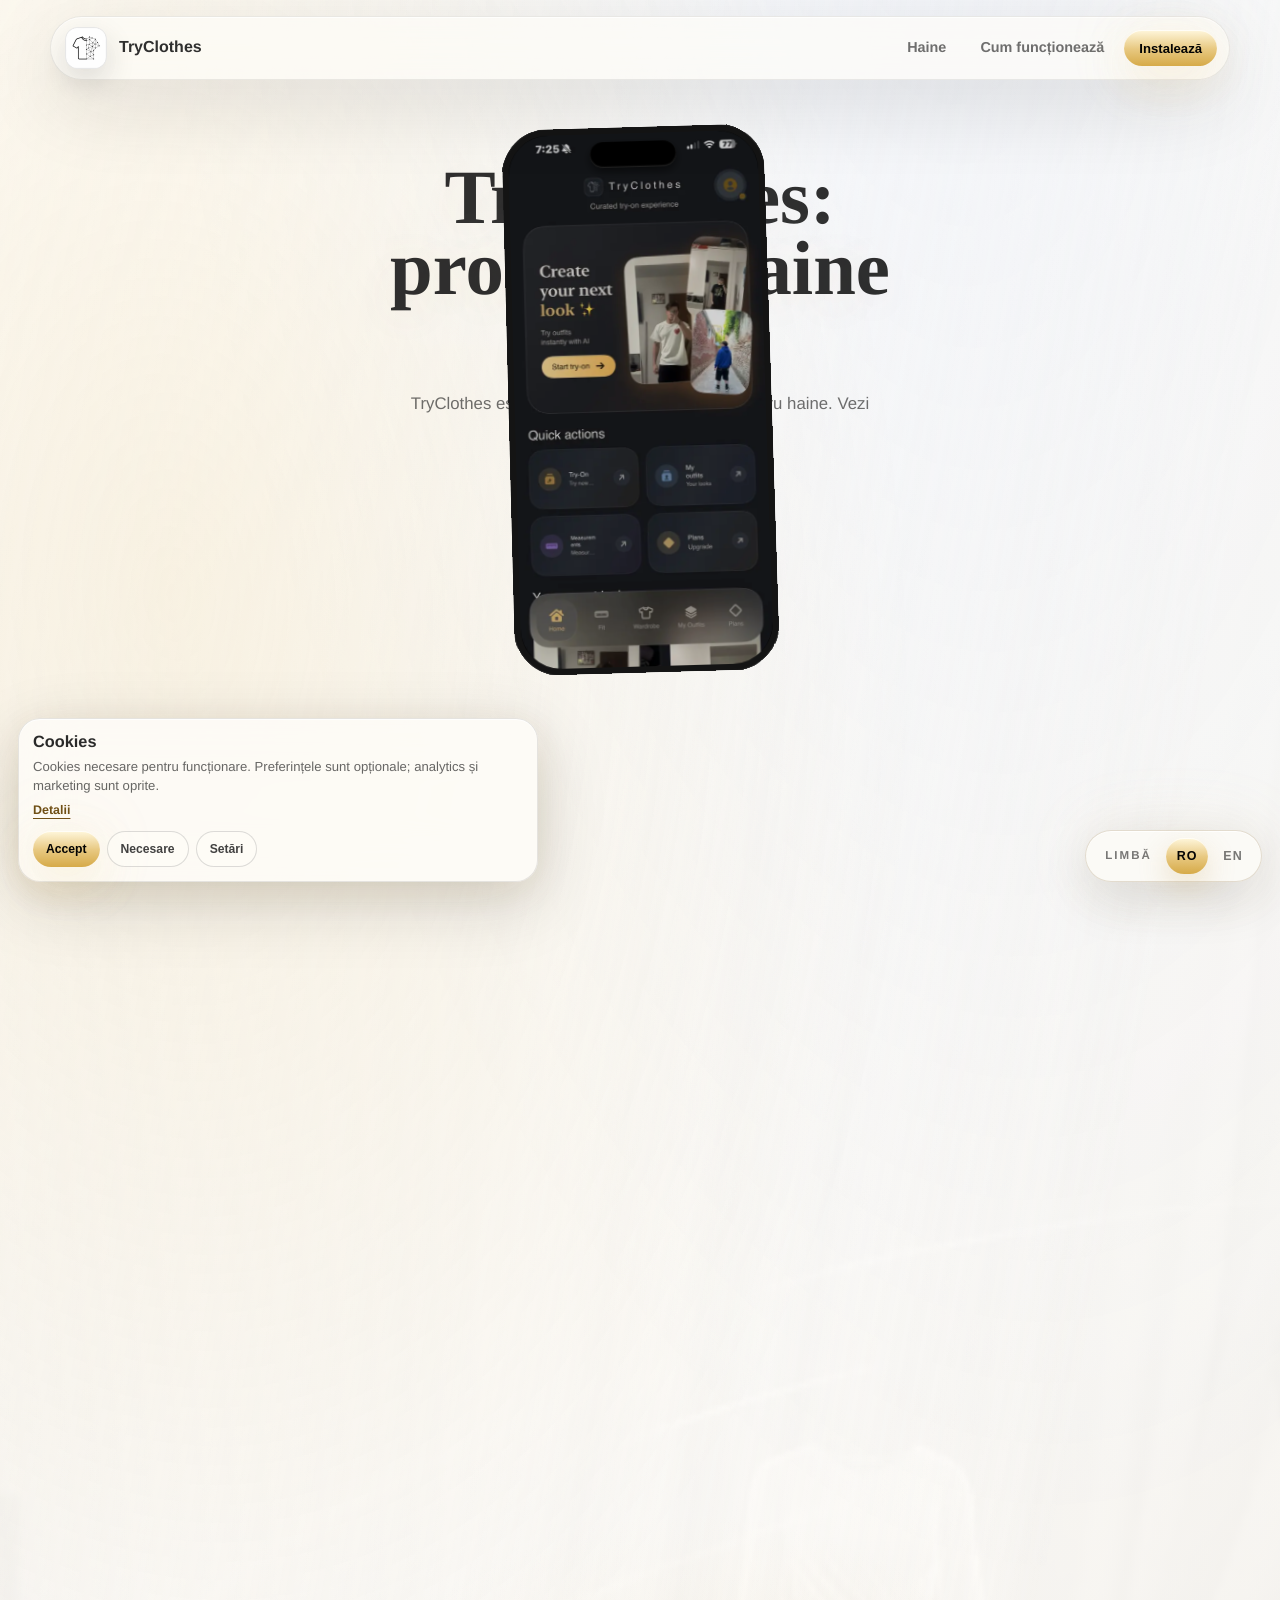
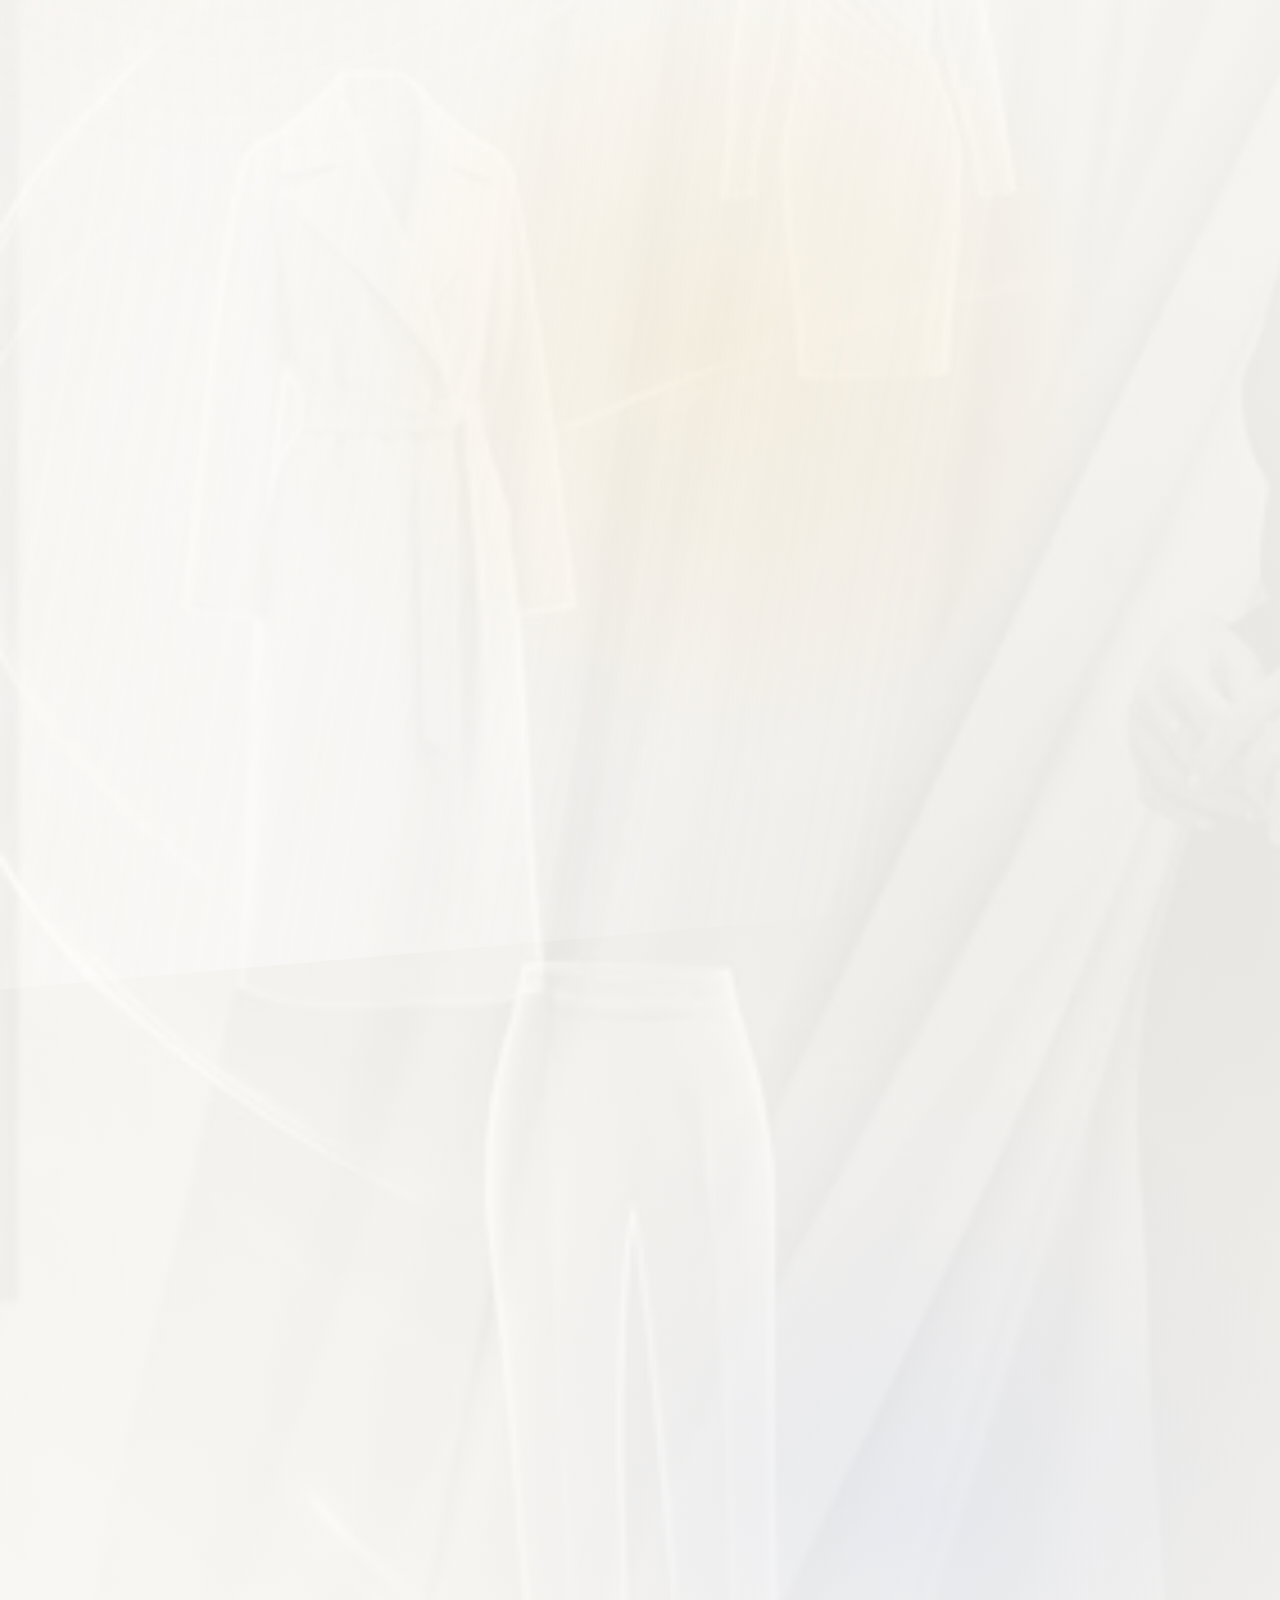
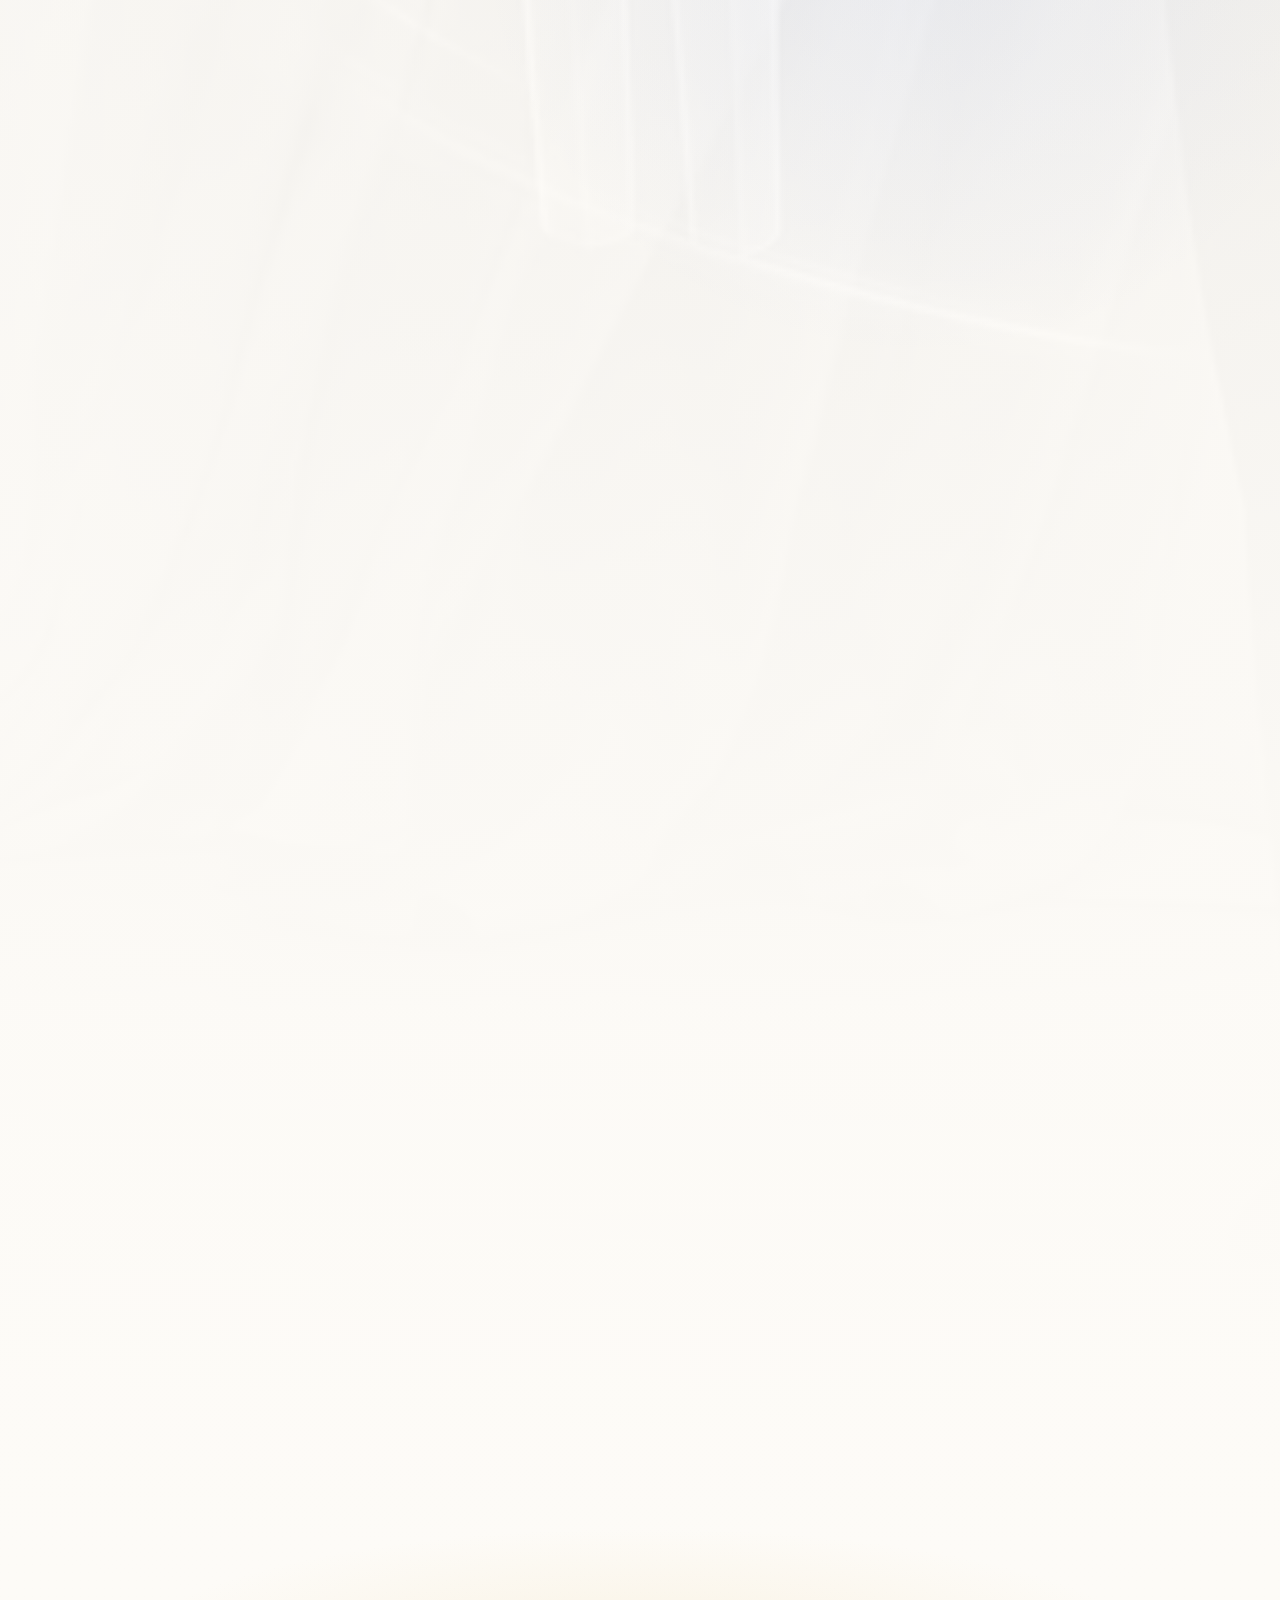
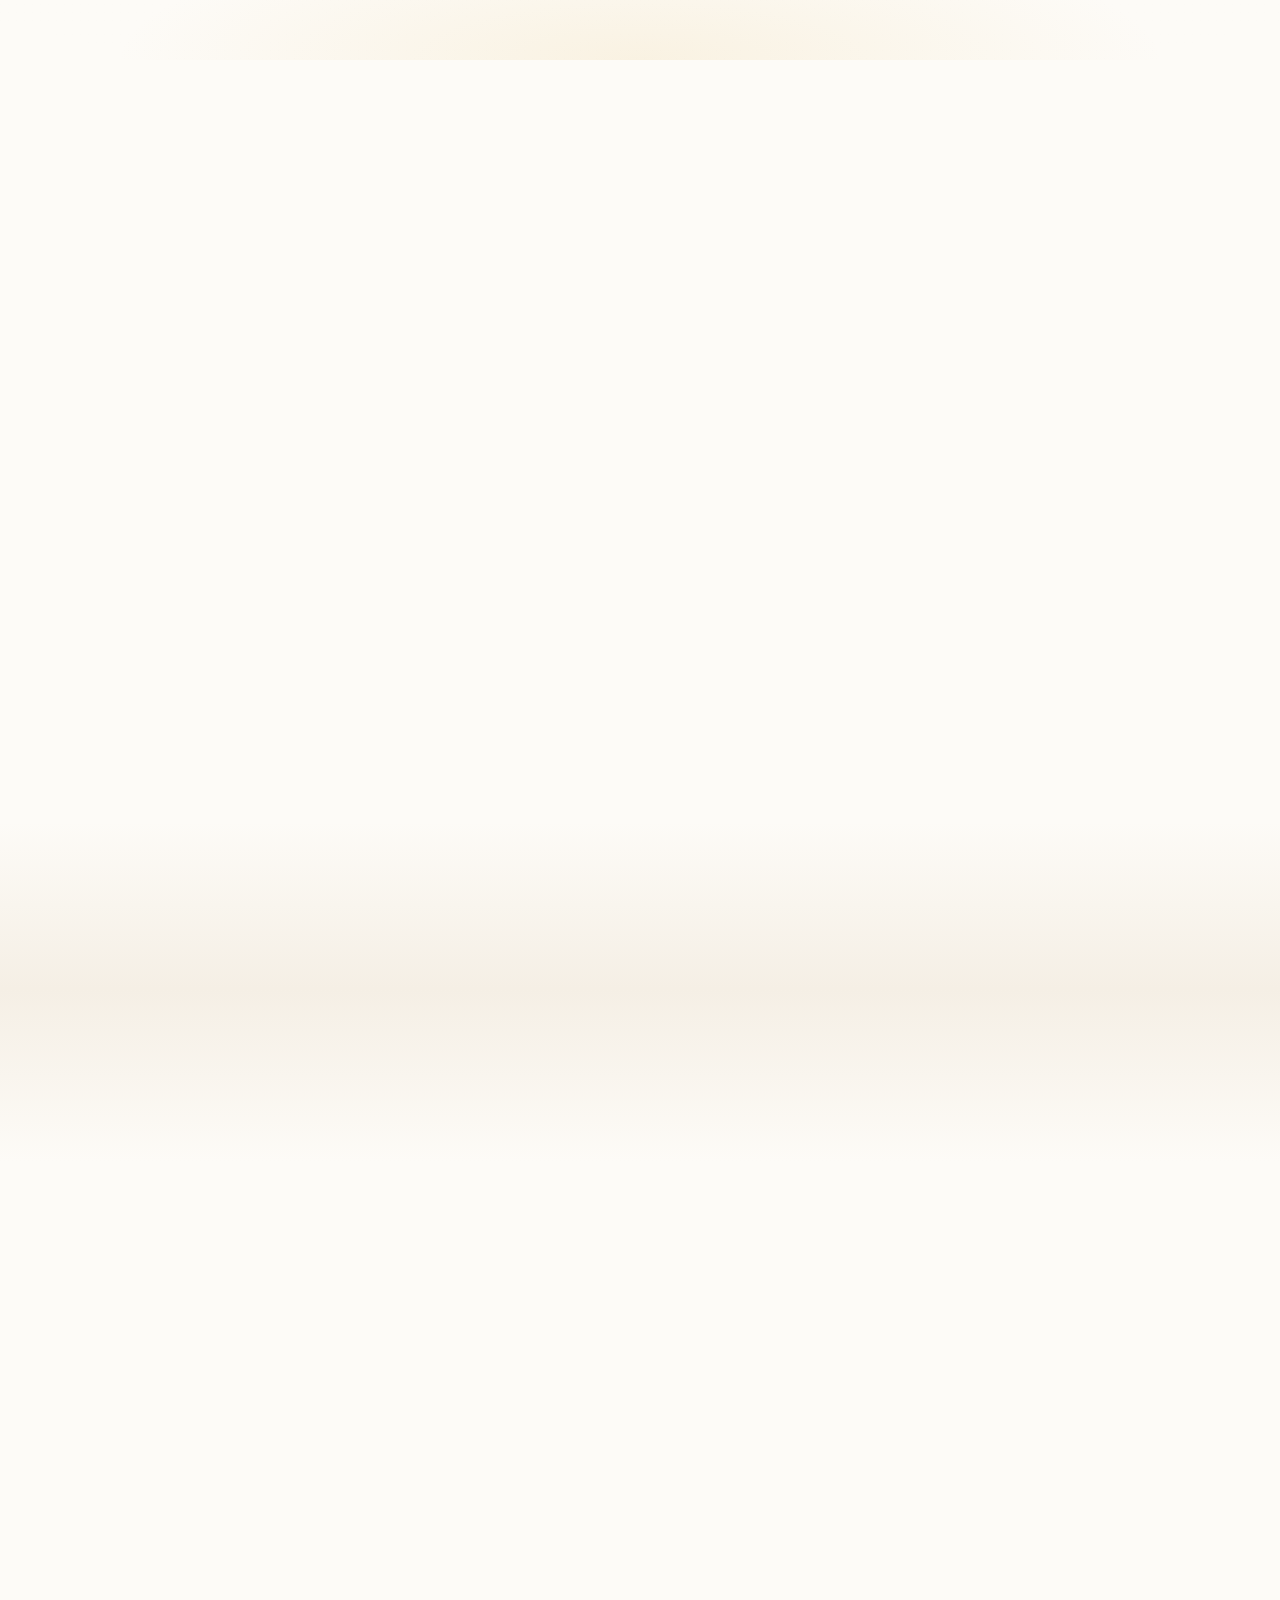
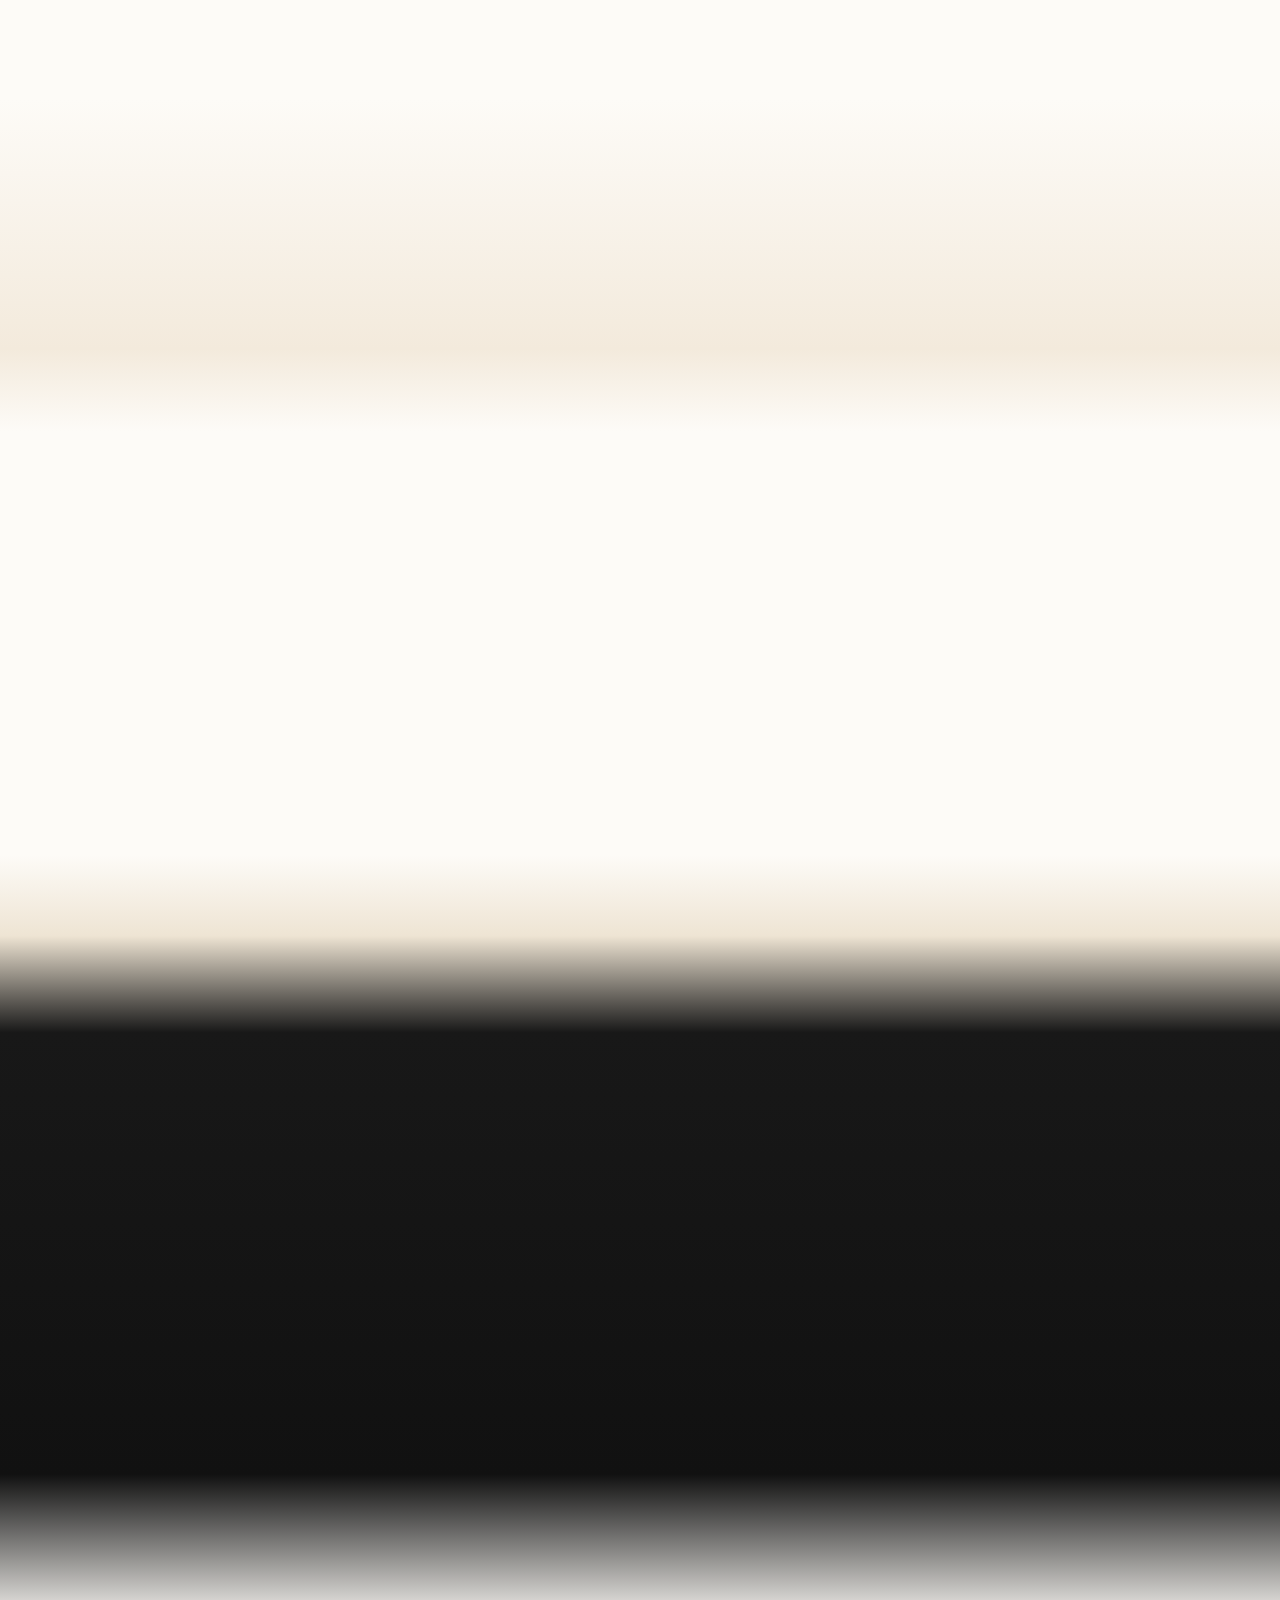
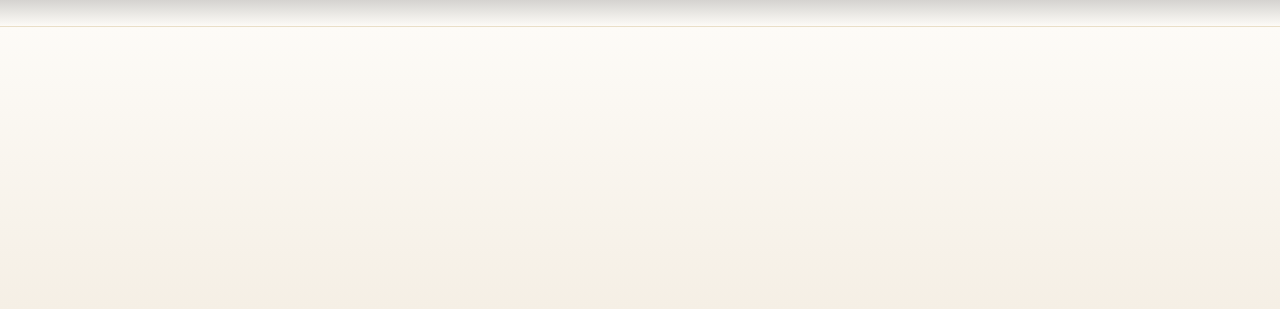
==== commit dd335618: "Add Chrome desktop first section spacing" ====
--- a/index.html
+++ b/index.html
@@ -32,10 +32,10 @@
     <link rel="icon" type="image/png" href="/favicon-48x48.png">
     <link rel="apple-touch-icon" href="/apple-touch-icon.png">
     <link rel="preload" as="image" href="./assets/hero-bg-bw-1920.webp" type="image/webp" fetchpriority="high">
-    <link rel="stylesheet" href="./styles.bundle.css?v=20260525chromenohero">
+    <link rel="stylesheet" href="./styles.bundle.css?v=20260525chromenoherospaced">
 
     <script src="./icons.js?v=20260523tbt6" defer></script>
-    <script src="./app.js?v=20260525chromenohero" defer></script>
+    <script src="./app.js?v=20260525chromenoherospaced" defer></script>
     <script src="./cookie-consent.js?v=20260525cookies" defer></script>
     <script type="application/ld+json">
         {
--- a/styles.bundle.css
+++ b/styles.bundle.css
@@ -1,2 +1,2 @@
 /* Generated from css/*.css by scripts/build-css.js. Do not edit directly. */
-:root{color-scheme:light;--bg:#030303;--bg-soft:#080808;--cream:#fdfbf7;--onyx:#181818;--text:#f7f7f7;--muted:rgba(247,247,247,0.74);--faint:rgba(247,247,247,0.48);--line:rgba(255,255,255,0.09);--line-strong:rgba(255,255,255,0.16);--glass:rgba(12,12,12,0.54);--gold:#9a7428;--gold-deep:#6f4f16;--gold-on-dark:#c8a24e;--gold-soft:rgba(154,116,40,0.2);--gold-line:rgba(111,79,22,0.3);--radius-lg:32px;--radius-md:24px;--ease-out:cubic-bezier(0.16,1,0.3,1);--max:1180px;--font-serif:"Iowan Old Style","New York",Georgia,"Times New Roman",serif;--font-sans:-apple-system,BlinkMacSystemFont,"SF Pro Display","SF Pro Text","Helvetica Neue",Segoe UI,sans-serif}*{box-sizing:border-box}html{scroll-behavior:smooth;scroll-padding-top:108px}html.is-programmatic-scroll{scroll-behavior:auto}body{margin:0;min-width:320px;overflow-x:hidden;background:radial-gradient(circle at 12% 12%,rgba(232,201,130,0.18),transparent 28rem),radial-gradient(circle at 88% 38%,rgba(111,154,255,0.08),transparent 32rem),linear-gradient(180deg,#fdfbf7 0%,#f5efe5 52%,#fdfbf7 100%),var(--cream);color:var(--onyx);font-family:var(--font-sans);-webkit-font-smoothing:antialiased;text-rendering:geometricPrecision;scrollbar-width:none}body::-webkit-scrollbar{display:none}body::before{content:none;display:none}a{color:inherit;text-decoration:none}img,svg{display:block}button,input{font:inherit}.sr-only{position:absolute;width:1px;height:1px;padding:0;margin:-1px;overflow:hidden;clip:rect(0,0,0,0);white-space:nowrap;border:0}[hidden]{display:none!important}.site-nav{position:fixed;top:16px;left:50%;z-index:60;width:min(calc(100% - 32px),var(--max));min-height:64px;display:flex;align-items:center;justify-content:space-between;gap:20px;padding:10px 12px 10px 14px;border:1px solid rgba(24,24,24,0.08);border-radius:999px;background:rgba(253,251,247,0.72);box-shadow:0 24px 80px rgba(24,24,24,0.12),inset 0 1px 0 rgba(255,255,255,0.72);transform:translateX(-50%);backdrop-filter:blur(28px) saturate(140%);-webkit-backdrop-filter:blur(28px) saturate(140%)}.is-chromium .site-nav{background:rgba(253,251,247,0.9);backdrop-filter:none;-webkit-backdrop-filter:none}.brand-lockup{display:inline-flex;align-items:center;gap:12px;min-width:0;color:rgba(24,24,24,0.9);font-weight:800;letter-spacing:0}.brand-logo{width:42px;height:42px;object-fit:cover;border-radius:13px;background:#fff;border:1px solid rgba(24,24,24,0.1);box-shadow:0 12px 30px rgba(24,24,24,0.14)}.brand-logo-small{width:34px;height:34px;border-radius:10px}.nav-actions{display:flex;align-items:center;gap:6px}.nav-link{padding:12px 14px;border-radius:999px;color:rgba(24,24,24,0.62);font-size:0.9rem;font-weight:600;transition:color 100ms ease,background 100ms ease}.nav-link:hover{color:var(--onyx);background:rgba(24,24,24,0.06)}.button{display:inline-flex;align-items:center;justify-content:center;min-height:52px;padding:0 28px;border:0;border-radius:999px;cursor:pointer;font-weight:800;letter-spacing:0;transition:transform 100ms var(--ease-out),box-shadow 100ms ease,background 100ms ease}.button:hover{transform:translateY(-1px)}.button:active{transform:translateY(1px) scale(0.99)}.button-primary{color:#030303;background:linear-gradient(180deg,#fff7dc 0%,#e8c982 52%,#d6aa48 100%);box-shadow:0 16px 46px rgba(232,201,130,0.22),0 0 80px rgba(232,201,130,0.12),inset 0 1px 0 rgba(255,255,255,0.78)}.button-primary:hover{background:linear-gradient(180deg,#fffaf0 0%,#f0d793 52%,#dfb95a 100%);box-shadow:0 20px 58px rgba(232,201,130,0.3),0 0 110px rgba(232,201,130,0.16),inset 0 1px 0 rgba(255,255,255,0.9)}.button-small{min-height:42px;padding-inline:20px;font-size:0.9rem}.install-app-button{min-height:36px;padding-inline:15px;cursor:default;font-size:0.82rem;white-space:nowrap}.install-app-button:hover,.install-app-button:active{transform:none}.language-switcher{position:fixed;right:max(18px,env(safe-area-inset-right));bottom:max(18px,env(safe-area-inset-bottom));z-index:90;display:inline-flex;align-items:center;gap:4px;padding:7px;border:1px solid rgba(111,79,22,0.18);border-radius:999px;background:rgba(253,251,247,0.78);box-shadow:0 18px 50px rgba(24,24,24,0.12),0 0 70px rgba(232,201,130,0.12),inset 0 1px 0 rgba(255,255,255,0.74);backdrop-filter:blur(24px) saturate(145%);-webkit-backdrop-filter:blur(24px) saturate(145%)}.is-chromium .language-switcher{background:rgba(253,251,247,0.92);backdrop-filter:none;-webkit-backdrop-filter:none}.language-switcher-label{padding:0 10px 0 12px;color:rgba(24,24,24,0.58);font-size:0.72rem;font-weight:800;letter-spacing:0.18em;text-transform:uppercase}.language-switcher button{min-width:42px;min-height:36px;border:0;border-radius:999px;color:rgba(24,24,24,0.58);background:transparent;cursor:pointer;font-size:0.78rem;font-weight:900;letter-spacing:0.08em;transition:color 100ms ease,background 100ms ease,box-shadow 100ms ease,transform 100ms var(--ease-out)}.language-switcher button:hover{color:var(--onyx);transform:translateY(-1px)}.language-switcher button.is-active{color:#050505;background:linear-gradient(180deg,#fff7dc 0%,#e8c982 52%,#d6aa48 100%);box-shadow:0 12px 30px rgba(184,140,54,0.24),inset 0 1px 0 rgba(255,255,255,0.76)}.cookie-consent{position:fixed;left:max(18px,env(safe-area-inset-left));bottom:max(18px,env(safe-area-inset-bottom));z-index:120;width:min(calc(100% - 36px),520px);display:grid;grid-template-columns:1fr;gap:12px;padding:14px;border:1px solid rgba(24,24,24,0.1);border-radius:22px;background:rgba(253,251,247,0.93);box-shadow:0 20px 70px rgba(24,24,24,0.16),0 10px 42px rgba(154,116,40,0.1),inset 0 1px 0 rgba(255,255,255,0.86);backdrop-filter:blur(26px) saturate(145%);-webkit-backdrop-filter:blur(26px) saturate(145%)}.cookie-consent.is-hiding{opacity:0;transform:translateY(10px);transition:opacity 160ms ease,transform 160ms var(--ease-out)}.cookie-consent-main{min-width:0}.cookie-eyebrow{display:none}.cookie-consent h2{margin:0;color:rgba(24,24,24,0.92);font-size:1.02rem;line-height:1.2}.cookie-consent-text{margin:6px 0 0;color:rgba(24,24,24,0.66);font-size:0.82rem;line-height:1.44}.cookie-policy-link{display:inline-flex;margin-top:7px;color:var(--gold-deep);font-size:0.78rem;font-weight:900;text-decoration:underline;text-underline-offset:4px}.cookie-actions{display:flex;align-items:center;justify-content:flex-start;gap:7px;flex-wrap:wrap}.cookie-button{min-height:36px;padding-inline:13px;font-size:0.76rem;white-space:nowrap}.cookie-settings{grid-column:1 / -1;display:grid;gap:8px}.cookie-option{display:grid;grid-template-columns:16px minmax(0,1fr);gap:10px;align-items:start;padding:10px 11px;border:1px solid rgba(24,24,24,0.09);border-radius:14px;background:rgba(255,255,255,0.5)}.cookie-option input{width:14px;height:14px;margin:3px 0 0;accent-color:var(--gold-deep)}.cookie-option-copy,.cookie-option-title,.cookie-option-text{display:block}.cookie-option-title{color:rgba(24,24,24,0.86);font-size:0.82rem;font-weight:900;line-height:1.28}.cookie-option-text{margin-top:3px;color:rgba(24,24,24,0.58);font-size:0.76rem;line-height:1.38}.cookie-option-badge{display:inline-flex;margin-left:6px;padding:2px 6px;border-radius:999px;color:rgba(24,24,24,0.58);background:rgba(154,116,40,0.12);font-size:0.56rem;font-weight:900;letter-spacing:0.08em;text-transform:uppercase;vertical-align:middle}.cookie-status{grid-column:1 / -1;margin:0;color:rgba(24,24,24,0.62);font-size:0.76rem;font-weight:700}.cookie-settings-link{width:100%;min-height:46px;margin-top:18px}.hero-shell{position:relative;width:100%;height:var(--hero-scroll-height,540vh);background:var(--cream);overflow:visible}.is-chromium-desktop .hero-shell{display:none}.is-chromium-desktop #experience .gs-reveal{opacity:1!important;transform:none!important;filter:none!important}.hero-shell::before,.hero-shell::after{content:"";position:absolute;pointer-events:none}.hero-shell::before{inset:-18% -12% auto -12%;height:70%;z-index:1;opacity:0.72;background:radial-gradient(ellipse at 22% 42%,rgba(232,201,130,0.24),transparent 42%),radial-gradient(ellipse at 74% 18%,rgba(118,164,255,0.12),transparent 48%),linear-gradient(105deg,transparent 12%,rgba(255,255,255,0.48) 48%,transparent 72%);transform:rotate(-5deg)}.hero-shell::after{left:0;right:0;bottom:-1px;z-index:2;height:18vh;background:radial-gradient(ellipse at 50% 100%,rgba(232,201,130,0.18),transparent 58%),linear-gradient(180deg,transparent 0%,rgba(253,251,247,0.72) 54%,#fdfbf7 100%)}.hero-bg,.hero-overlay{position:absolute;inset:0}.hero-bg{background-image:image-set( url("../assets/hero-bg-bw-1920.webp") type("image/webp"),url("../assets/hero-bg-bw.jpg") type("image/jpeg") );background-size:cover;background-position:center center;background-attachment:scroll;opacity:0.34}.hero-overlay{background:radial-gradient(circle at 54% 40%,rgba(232,201,130,0.2),transparent 27rem),radial-gradient(circle at 72% 64%,rgba(88,129,230,0.08),transparent 28rem),radial-gradient(circle at center,rgba(253,251,247,0.4) 0%,rgba(253,251,247,0.78) 58%,#fdfbf7 100%),linear-gradient(180deg,rgba(253,251,247,0.74) 0%,rgba(253,251,247,0.46) 52%,#fdfbf7 100%)}.hero-stage{position:sticky;top:0;z-index:10;width:100%;height:100vh;display:flex;align-items:center;justify-content:center;overflow:hidden;padding:90px 24px 40px;contain:layout paint}.scene-3d{perspective:1800px;transform-style:preserve-3d}.hero-copy{position:absolute;top:clamp(98px,15vh,148px);left:50%;z-index:8;width:min(620px,calc(100% - 40px));text-align:center;opacity:0.82;transform:translateX(-50%);pointer-events:none}.eyebrow{margin:0 0 16px;color:var(--gold-deep);font-size:0.72rem;font-weight:800;letter-spacing:0.22em;text-transform:uppercase}.hero-copy h1,.story-caption h2,.section-heading h2,.cta-inner h2{margin:0;font-family:var(--font-serif);letter-spacing:0;line-height:0.92}.hero-copy h1{color:rgba(24,24,24,0.9);font-size:clamp(2.6rem,6vw,5.5rem);font-weight:600;text-shadow:0 22px 90px rgba(255,255,255,0.62),0 12px 58px rgba(188,150,70,0.12)}.hero-subtitle{width:min(480px,100%);margin:16px auto 0;color:rgba(24,24,24,0.62);font-size:clamp(0.92rem,1.4vw,1.05rem);font-weight:400;line-height:1.55}.scroll-cue{display:inline-flex;flex-direction:column;align-items:center;gap:10px;margin-top:26px;color:rgba(24,24,24,0.48);font-size:0.7rem;font-weight:800;letter-spacing:0.24em;text-transform:uppercase;animation:floatCue 1.7s ease-in-out infinite}.scroll-cue svg{width:18px;height:18px}.cinematic-light{position:absolute;z-index:1;width:620px;height:620px;border-radius:999px;opacity:0;pointer-events:none;mix-blend-mode:multiply;will-change:transform,opacity}.cinematic-light-left{top:11vh;left:-12vw;background:radial-gradient(circle,rgba(195,215,255,0.16),transparent 62%)}.cinematic-light-right{right:-12vw;bottom:8vh;background:radial-gradient(circle,rgba(232,201,130,0.22),transparent 62%)}.phone-drop{position:relative;z-index:12;margin:4.75rem auto 0;opacity:0;transform-style:preserve-3d;will-change:transform,opacity;transform:translate3d(0,-100vh,0) rotateZ(12deg) rotateX(15deg) scale(0.8);--original-screen-opacity:0.82;--result-screen-opacity:0;--aura-opacity:0;--aura-scale:0.74;--ring-opacity:0;--ring-rotation:-24deg;--edge-glow:0;--metal-flare-opacity:0;--metal-flare-x:-145%;--glass-bloom:0}.phone-drop::before{content:"";display:block;position:absolute;inset:-104px -84px;z-index:-2;border-radius:999px;opacity:var(--aura-opacity);background:radial-gradient(ellipse at 46% 42%,rgba(232,201,130,0.28),transparent 46%),radial-gradient(ellipse at 62% 54%,rgba(118,164,255,0.1),transparent 54%);filter:blur(36px);transform:scale(var(--aura-scale)) translateZ(-36px);transition:none}.phone-drop::after{content:"";position:absolute;inset:-28px -22px;z-index:-1;border-radius:62px;opacity:var(--ring-opacity);pointer-events:none;background:conic-gradient(from 172deg,transparent 0deg,rgba(232,201,130,0.04) 56deg,rgba(255,245,205,0.46) 88deg,rgba(118,164,255,0.22) 132deg,transparent 180deg,transparent 360deg);filter:blur(0.2px);transform:rotate(var(--ring-rotation)) translateZ(-14px);-webkit-mask:linear-gradient(#000 0 0) content-box,linear-gradient(#000 0 0);-webkit-mask-composite:xor;mask-composite:exclude;padding:1px}.phone-drop.is-present::before{opacity:var(--aura-opacity);transform:scale(var(--aura-scale)) translateZ(-36px)}.phone-3d-wrapper{position:relative;width:260px;height:540px;transform-style:preserve-3d;will-change:transform;transform:rotateY(0deg)}.phone-3d-wrapper::before{content:"";position:absolute;inset:-2px;border-radius:48px;pointer-events:none;opacity:var(--edge-glow);box-shadow:0 0 48px rgba(232,201,130,0.28),0 0 72px rgba(102,142,255,0.16),0 0 88px rgba(255,238,190,0.14),0 0 118px rgba(104,137,210,0.08);transform:translateZ(-12px)}.phone-3d-wrapper::after{content:"";position:absolute;inset:-1px;z-index:60;opacity:var(--edge-glow);border:1px solid rgba(255,246,213,0.38);border-radius:47px;pointer-events:none;box-shadow:inset 18px 0 34px rgba(255,255,255,0.12),inset -16px 0 34px rgba(232,201,130,0.16),inset 0 0 24px rgba(255,237,190,0.12);transform:translateZ(12px)}.phone-body-layer{position:absolute;inset:0;border:2px solid #3d3d3d;border-radius:46px;background-color:#111;background-image:linear-gradient(90deg,rgba(255,255,255,0.08),transparent 18%,transparent 82%,rgba(255,255,255,0.06)),linear-gradient(180deg,#181818,#0d0d0d 48%,#1b1b1b);box-shadow:inset 0 0 15px rgba(0,0,0,1);pointer-events:none;transform-style:preserve-3d}.phone-body-layer:nth-child(1),.phone-body-layer:nth-child(2),.phone-body-layer:nth-child(18),.phone-body-layer:nth-child(19){border-color:#1f1f1f}.phone-face{position:absolute;width:100%;height:100%;backface-visibility:hidden;-webkit-backface-visibility:hidden;transform-style:preserve-3d}.phone-front{transform:translateZ(10px)}.phone-back{transform:rotateY(180deg) translateZ(10px)}.screen-mask{position:absolute;inset:0;overflow:hidden;border:6px solid #141414;border-radius:46px;background:#000;box-shadow:inset 0 0 0 2px #000}.screen-mask::after{content:"";position:absolute;inset:-20%;z-index:45;pointer-events:none;opacity:var(--metal-flare-opacity);background:linear-gradient(112deg,transparent 0%,transparent 34%,rgba(255,255,255,0.08) 42%,rgba(255,242,196,0.5) 49%,rgba(122,158,228,0.18) 56%,transparent 68%,transparent 100%);mix-blend-mode:screen;transform:translateX(var(--metal-flare-x)) rotate(8deg) translateZ(22px);will-change:transform,opacity}.screen-img{position:absolute;inset:0;width:100%;height:100%;object-fit:cover}.screen-img-muted{filter:grayscale(1) contrast(1.04)}.screen-img-fit-profile{object-position:center top}#screen-1{opacity:var(--original-screen-opacity)}#screen-3{opacity:var(--result-screen-opacity)}.processing-layer{position:absolute;inset:0;background:rgba(6,6,8,0.18);mix-blend-mode:multiply}.scan-line{position:absolute;left:0;z-index:40;width:100%;height:2px;background:#fff;box-shadow:0 0 20px 2px #fff;animation:scan 2.5s cubic-bezier(0.4,0,0.2,1) infinite}.dynamic-island{position:absolute;top:14px;left:50%;z-index:52;width:86px;height:26px;border-radius:20px;background:#000;box-shadow:inset 0 -1px 2px rgba(255,255,255,0.16),0 4px 10px rgba(0,0,0,0.5);transform:translateX(-50%) translateZ(4px)}.ui-float{position:absolute;left:50%;bottom:30px;z-index:50;display:inline-flex;align-items:center;gap:8px;white-space:nowrap;border-radius:999px;padding:12px 20px;font-size:0.75rem;font-weight:800;letter-spacing:0.02em;box-shadow:0 20px 50px rgba(0,0,0,0.42);transform:translateX(-50%) translateZ(24px)}.ui-float svg{width:16px;height:16px}.ui-float-dark{color:#fff;border:1px solid rgba(255,255,255,0.12);background:rgba(0,0,0,0.48);backdrop-filter:blur(18px);-webkit-backdrop-filter:blur(18px)}.ui-float-light{color:#000;background:rgba(255,255,255,0.92)}.glare{position:absolute;inset:-50%;z-index:40;pointer-events:none;background:linear-gradient(45deg,transparent 38%,rgba(255,255,255,0.24) 48%,rgba(232,201,130,0.16) 52%,transparent 63%);transform:translateX(-100%) rotate(25deg)}.is-chromium .cinematic-light,.is-chromium .glare,.is-chromium .scan-line{display:none}.is-chromium .phone-drop{--aura-opacity:0;--ring-opacity:0;--edge-glow:0.18;--metal-flare-opacity:0;--glass-bloom:0}.is-chromium .phone-drop::before,.is-chromium .phone-drop::after,.is-chromium .phone-3d-wrapper::before,.is-chromium .screen-mask::after{display:none}.is-chromium .phone-3d-wrapper::after{opacity:0.18;box-shadow:inset 10px 0 22px rgba(255,255,255,0.08),inset -10px 0 22px rgba(232,201,130,0.1)}.is-chromium .phone-body-layer{box-shadow:inset 0 0 10px rgba(0,0,0,0.88)}.is-chromium .phone-body-layer:nth-child(2n+3):nth-child(-n+17){display:none}.is-chromium .processing-layer{mix-blend-mode:normal}.story-caption{position:absolute;left:50%;z-index:8;width:min(620px,calc(100% - 32px));text-align:center;opacity:0;transform:translateX(-50%);pointer-events:none;filter:saturate(0.9)}.story-caption-mid{bottom:clamp(18px,3.6vh,46px)}.story-caption-final{top:auto;bottom:clamp(18px,3.6vh,46px)}.story-caption h2{color:rgba(24,24,24,0.84);font-size:clamp(1.55rem,3vw,2.65rem);font-weight:600;text-shadow:0 20px 90px rgba(255,255,255,0.62),0 0 46px rgba(232,201,130,0.1)}.story-caption p:not(.eyebrow){margin:10px 0 0;color:rgba(24,24,24,0.58);font-size:clamp(0.86rem,1.15vw,1rem)}.transition-wash{position:absolute;inset:0;z-index:30;opacity:0;pointer-events:none;background:radial-gradient(circle at 56% 68%,rgba(232,201,130,0.18),transparent 30rem),radial-gradient(circle at 44% 74%,rgba(118,164,255,0.08),transparent 28rem),linear-gradient(180deg,transparent 0%,rgba(253,251,247,0.62) 48%,#fdfbf7 100%)}.section{position:relative;z-index:20;overflow:hidden;scroll-margin-top:108px;padding:104px 24px;background:var(--cream);color:var(--onyx);content-visibility:auto;contain-intrinsic-size:780px}.section::before,.section::after{content:"";position:absolute;left:0;right:0;pointer-events:none}.section::before{top:0;height:180px;background:linear-gradient(180deg,rgba(253,251,247,0.96),rgba(253,251,247,0))}.section::after{bottom:-1px;height:150px;background:linear-gradient(180deg,rgba(253,251,247,0),rgba(244,238,226,0.72))}.section-inner{position:relative;z-index:1;width:min(100%,var(--max));margin:0 auto}.section-heading{width:min(820px,100%);margin:0 auto 56px;text-align:center}.section-heading h2,.steps-heading h2,.cta-inner h2{margin:0;font-family:var(--font-serif);font-size:4.6rem;font-weight:600;line-height:0.98;letter-spacing:0}.section-heading p:not(.eyebrow),.steps-heading p:not(.eyebrow),.cta-inner p:not(.eyebrow){margin:22px auto 0;max-width:680px;color:rgba(24,24,24,0.66);font-size:1.08rem;line-height:1.82}.section-light{background:linear-gradient(180deg,#fdfbf7 0%,#fdfbf7 82%,#f5efe5 100%),radial-gradient(circle at 14% 28%,rgba(220,184,104,0.18),transparent 31rem),radial-gradient(circle at 86% 62%,rgba(40,48,62,0.08),transparent 30rem),var(--cream);padding-top:108px}.section-intro{margin-top:0;padding-top:clamp(52px,6vw,80px);padding-bottom:72px}.section-intro::before{height:16px;background:linear-gradient(180deg,rgba(253,251,247,0.1),rgba(253,251,247,0))}.experience-layout{display:grid;gap:52px}.editorial-heading{margin-bottom:0}.floating-phone-stage{position:relative;min-height:650px;display:grid;place-items:center;isolation:isolate}.floating-phone-stage::before{content:"";position:absolute;left:50%;top:50%;z-index:-2;width:min(760px,78vw);height:min(420px,54vw);border-radius:999px;background:radial-gradient(circle at 35% 36%,rgba(220,184,104,0.16),transparent 50%),radial-gradient(circle at 66% 58%,rgba(24,24,24,0.06),transparent 58%);transform:translate(-50%,-50%)}.floating-phone-stage::after{content:none;display:none}.editorial-phone{position:absolute;display:grid;justify-items:center;gap:18px}.editorial-phone span{color:rgba(24,24,24,0.46);font-size:0.76rem;font-weight:800;letter-spacing:0.22em;text-transform:uppercase}.editorial-phone-result{left:18%;top:0;transform:rotate(-7deg)}.editorial-phone-fit{right:17%;bottom:34px;transform:rotate(6deg)}.editorial-phone-shell{position:relative;width:276px;aspect-ratio:1179 / 2556;padding:0;overflow:visible;border-radius:50px;background:linear-gradient(145deg,#f7f4ec,#8d8d8d 24%,#1c1c1c 42%,#d8d3c5 63%,#4a4a4a 100%);box-shadow:0 38px 88px rgba(24,24,24,0.2),0 18px 54px rgba(174,136,54,0.1),inset 0 1px 0 rgba(255,255,255,0.72)}.editorial-phone-shell::before{content:"";position:absolute;inset:0;z-index:2;border-radius:50px;pointer-events:none;box-shadow:inset 0 0 0 8px rgba(6,6,6,0.92),inset 0 0 0 10px rgba(255,255,255,0.07),inset 0 0 26px rgba(0,0,0,0.56),inset 16px 0 30px rgba(255,255,255,0.08)}.editorial-phone-shell::after{content:"";position:absolute;left:50%;bottom:16px;z-index:5;width:31%;height:3.5px;border-radius:999px;background:rgba(255,255,255,0.82);transform:translateX(-50%)}.editorial-phone-shell img{position:absolute;inset:10px;width:calc(100% - 20px);height:calc(100% - 20px);object-fit:cover;border-radius:40px;background:#101216}.editorial-phone-island{position:absolute;top:19px;left:50%;z-index:6;width:76px;height:22px;border-radius:999px;background:#050505;box-shadow:inset 0 -1px 2px rgba(255,255,255,0.14),0 5px 14px rgba(0,0,0,0.48);transform:translateX(-50%)}.section-steps{background:linear-gradient(180deg,#f5efe5 0%,#fdfbf7 18%,#fdfbf7 74%,#f3eadc 100%),radial-gradient(circle at 14% 16%,rgba(220,184,104,0.16),transparent 28rem),radial-gradient(circle at 88% 70%,rgba(24,24,24,0.07),transparent 30rem),var(--cream)}.section-steps{padding-top:96px}.section-steps::before{background:linear-gradient(180deg,rgba(245,239,229,0.9),rgba(253,251,247,0))}.steps-heading{width:min(760px,100%);margin:0 0 54px}.steps-heading h2{color:var(--onyx)}.steps-heading p:not(.eyebrow){margin-left:0;color:rgba(24,24,24,0.66)}.steps-grid{display:grid;grid-template-columns:repeat(3,minmax(0,1fr));gap:22px}.step-card{position:relative;min-height:360px;overflow:hidden;padding:34px 30px;border:1px solid rgba(24,24,24,0.08);border-radius:28px;background:linear-gradient(145deg,rgba(255,255,255,0.84),rgba(255,255,255,0.34)),rgba(255,255,255,0.44);box-shadow:0 34px 90px rgba(24,24,24,0.08),0 18px 70px rgba(220,184,104,0.09),inset 0 1px 0 rgba(255,255,255,0.78);backdrop-filter:blur(22px);-webkit-backdrop-filter:blur(22px);transition:transform 120ms var(--ease-out),border-color 120ms ease,box-shadow 120ms ease}.step-card:hover{transform:translateY(-8px);border-color:rgba(111,79,22,0.28);box-shadow:0 42px 110px rgba(24,24,24,0.11),0 26px 90px rgba(220,184,104,0.14),inset 0 1px 0 rgba(255,255,255,0.9)}.step-ghost{position:absolute;right:18px;bottom:-18px;color:rgba(24,24,24,0.055);font-family:var(--font-serif);font-size:9.5rem;font-weight:700;line-height:0.8}.step-icon{position:relative;z-index:1;display:grid;place-items:center;width:68px;height:68px;margin-bottom:66px;border:1px solid rgba(174,136,54,0.28);border-radius:999px;color:rgba(24,24,24,0.7);background:rgba(253,251,247,0.66)}.step-icon svg{width:29px;height:29px;stroke-width:1.45}.step-card h3{position:relative;z-index:1;margin:0;max-width:260px;color:var(--onyx);font-family:var(--font-serif);font-size:2rem;font-weight:600;line-height:1.08;letter-spacing:0}.step-card p{position:relative;z-index:1;margin:18px 0 0;color:rgba(24,24,24,0.62);font-size:1rem;line-height:1.78}.section-faq{background:linear-gradient(180deg,#f3eadc 0%,#fdfbf7 14%,#fdfbf7 86%,#eee4d3 100%),radial-gradient(circle at 16% 14%,rgba(220,184,104,0.12),transparent 30rem),var(--cream)}.faq-layout{display:grid;grid-template-columns:minmax(0,0.85fr) minmax(0,1.15fr);gap:90px;align-items:start}.faq-heading{position:relative;top:auto;margin:0;text-align:left}.faq-language-stack{display:grid;gap:44px}.faq-language-block{display:grid;gap:12px}.faq-language-title{margin:0;color:var(--gold-deep);font-size:0.74rem;font-weight:900;letter-spacing:0.24em;text-transform:uppercase}.faq-grid{display:grid;border-top:1px solid rgba(111,79,22,0.3)}.faq-item{border-bottom:1px solid rgba(111,79,22,0.28)}.faq-item summary{display:grid;grid-template-columns:minmax(0,1fr) auto;gap:20px;align-items:center;padding:28px 0;color:var(--onyx);cursor:pointer;list-style:none}.faq-item summary::-webkit-details-marker{display:none}.faq-item summary span{font-family:var(--font-serif);font-size:1.65rem;font-weight:600;line-height:1.18;letter-spacing:0}.faq-item summary svg{width:22px;height:22px;color:var(--gold-deep);stroke-width:1.45;transition:transform 100ms var(--ease-out)}.faq-item[open] summary svg{transform:rotate(45deg)}.faq-item p{max-width:620px;margin:-8px 0 30px;color:rgba(24,24,24,0.64);font-size:1rem;line-height:1.82}.section-cta{min-height:560px;display:grid;place-items:center;text-align:center;color:#fff;background:linear-gradient(180deg,#eee4d3 0%,#181818 14%,#111 78%,#fdfbf7 100%),radial-gradient(circle at 50% 22%,rgba(220,184,104,0.24),transparent 32rem),radial-gradient(circle at 72% 78%,rgba(93,125,183,0.16),transparent 30rem),var(--onyx)}.section-cta::before{height:220px;background:linear-gradient(180deg,#eee4d3 0%,rgba(24,24,24,0))}.section-cta::after{height:190px;background:linear-gradient(180deg,rgba(24,24,24,0),rgba(253,251,247,0.96))}.cta-glow{position:absolute;top:50%;left:50%;width:min(760px,88vw);height:min(760px,88vw);border-radius:999px;background:radial-gradient(circle at 44% 36%,rgba(220,184,104,0.32),transparent 58%),radial-gradient(circle at 62% 66%,rgba(102,132,190,0.16),transparent 66%);filter:blur(70px);transform:translate(-50%,-50%);pointer-events:none}.cta-inner{position:relative;z-index:1;width:min(880px,100%)}.cta-inner h2{color:#fff8e8;font-size:5.4rem;text-shadow:0 24px 100px rgba(220,184,104,0.16)}.section-cta .eyebrow{color:var(--gold-on-dark)}.cta-inner p:not(.eyebrow){color:rgba(255,255,255,0.68)}.waitlist-form{display:grid;grid-template-columns:minmax(0,1fr) auto;grid-template-areas:"email button" "consent consent" "status status";align-items:end;gap:30px;width:min(650px,100%);margin:54px auto 0}.waitlist-form input[name="botcheck"]{display:none}.waitlist-form input[type="email"]{grid-area:email;width:100%;min-width:0;height:58px;padding:0;border:0;border-bottom:1px solid rgba(200,162,78,0.7);outline:0;color:#fff;background:transparent;border-radius:0}.waitlist-form input[type="email"]::placeholder{color:rgba(255,255,255,0.42)}.waitlist-form input[type="email"]:focus{border-color:var(--gold-on-dark)}.waitlist-form .button{grid-area:button}.consent-row{grid-area:consent;display:grid;grid-template-columns:18px minmax(0,1fr);gap:12px;align-items:start;margin-top:-8px;color:rgba(255,255,255,0.62);font-size:0.82rem;line-height:1.58;text-align:left}.consent-row input[type="checkbox"]{width:16px;height:16px;margin:3px 0 0;accent-color:var(--gold-on-dark)}.consent-row a{color:var(--gold-on-dark);text-decoration:underline;text-underline-offset:3px}.button-ghost{min-height:54px;border:1px solid rgba(200,162,78,0.82);color:var(--gold-on-dark);background:rgba(255,255,255,0.02);font-size:0.78rem;letter-spacing:0.2em;text-transform:uppercase;box-shadow:0 20px 70px rgba(220,184,104,0.08)}.button-ghost:hover{color:#181818;background:var(--gold-on-dark);box-shadow:0 24px 90px rgba(220,184,104,0.2)}.button-ghost:disabled{cursor:wait;opacity:0.58;transform:none}.form-status{grid-area:status;min-height:24px;margin:-12px 0 0;color:rgba(255,255,255,0.7);font-size:0.9rem;line-height:1.5;text-align:left}.site-footer{position:relative;z-index:20;padding:42px 24px;border-top:1px solid rgba(174,136,54,0.16);background:linear-gradient(180deg,#fdfbf7 0%,#f5efe5 100%);color:var(--onyx);content-visibility:auto;contain-intrinsic-size:260px}.footer-inner{width:min(100%,var(--max));margin:0 auto;display:grid;grid-template-columns:minmax(430px,0.82fr) minmax(0,1.18fr);gap:clamp(28px,4vw,56px);align-items:start}.footer-brand{display:grid;justify-items:start;gap:16px}.brand-lockup-footer{justify-self:start;font-size:1.02rem}.footer-brand p{max-width:540px;margin:0;color:rgba(24,24,24,0.46);font-size:0.9rem;line-height:1.62;text-align:left}.anpc-badges{display:flex;flex-wrap:nowrap;gap:10px;align-items:center;max-width:272px;margin-top:6px}.anpc-badge{display:inline-flex;align-items:center;justify-content:center;overflow:hidden;border:1px solid rgba(24,24,24,0.08);border-radius:16px;background:rgba(255,255,255,0.66);box-shadow:0 18px 48px rgba(24,24,24,0.08),inset 0 1px 0 rgba(255,255,255,0.78);transition:transform 100ms var(--ease-out),box-shadow 100ms ease,border-color 100ms ease}.anpc-badge:hover{border-color:rgba(111,79,22,0.24);box-shadow:0 22px 58px rgba(24,24,24,0.11),0 14px 42px rgba(154,116,40,0.1),inset 0 1px 0 rgba(255,255,255,0.88);transform:translateY(-2px)}.anpc-badge img{width:100%;height:auto}.anpc-badge-sal{width:252px;padding:5px}.footer-links{justify-self:stretch;display:grid;grid-template-columns:repeat(3,minmax(0,1fr));gap:clamp(22px,3vw,42px);width:100%;text-align:left}.footer-link-group{position:relative;display:grid;align-content:start;gap:10px;min-height:100%;padding-left:18px;border-left:1px solid rgba(111,79,22,0.18)}.footer-link-title{display:block;margin-bottom:5px;color:var(--gold-deep);font-size:0.7rem;font-weight:900;letter-spacing:0.18em;line-height:1;text-transform:uppercase}.footer-links a{position:relative;width:fit-content;color:rgba(24,24,24,0.54);font-size:0.9rem;font-weight:800;line-height:1.25;transition:color 100ms ease,transform 100ms var(--ease-out)}.footer-links a::after{content:"";position:absolute;left:0;bottom:-3px;width:0;height:1px;background:rgba(111,79,22,0.44);transition:width 100ms ease}.footer-links a:hover{color:var(--onyx);transform:translateX(-2px)}.footer-links a:hover::after{width:100%}.seo-body{background:radial-gradient(circle at 16% 10%,rgba(220,184,104,0.18),transparent 30rem),radial-gradient(circle at 86% 34%,rgba(24,24,24,0.06),transparent 34rem),linear-gradient(180deg,#fdfbf7 0%,#f7f1e7 48%,#fdfbf7 100%)}.seo-main{padding-top:118px}.seo-section{position:relative;padding:clamp(76px,9vw,132px) 24px;content-visibility:auto;contain-intrinsic-size:820px}.seo-section-dark{overflow:hidden;background:radial-gradient(circle at 22% 28%,rgba(200,162,78,0.2),transparent 34rem),radial-gradient(circle at 78% 48%,rgba(255,255,255,0.08),transparent 30rem),linear-gradient(180deg,#1b1a18 0%,#111 100%);color:#fdfbf7}.seo-inner{width:min(100%,var(--max));margin:0 auto}.seo-breadcrumbs{display:flex;flex-wrap:wrap;gap:10px;margin-bottom:28px;color:rgba(24,24,24,0.52);font-size:0.82rem;font-weight:700}.seo-breadcrumbs a{color:var(--gold)}.seo-breadcrumbs span::before{content:"/";margin-right:10px;color:rgba(24,24,24,0.32)}.seo-hero-grid,.seo-split{display:grid;grid-template-columns:minmax(0,1fr) minmax(320px,0.68fr);gap:clamp(44px,7vw,92px);align-items:center}.seo-kicker{margin:0 0 18px;color:var(--gold);font-size:0.78rem;font-weight:900;letter-spacing:0.24em;text-transform:uppercase}.seo-title{max-width:780px;margin:0;color:rgba(24,24,24,0.92);font-family:var(--font-serif);font-size:clamp(3.1rem,8vw,7rem);font-weight:700;line-height:0.92;letter-spacing:0}.seo-lead{max-width:660px;margin:28px 0 0;color:rgba(24,24,24,0.68);font-size:clamp(1.05rem,1.8vw,1.34rem);line-height:1.72}.seo-actions{display:flex;flex-wrap:wrap;gap:14px;margin-top:36px}.seo-actions .button{min-height:52px}.button-secondary{border:1px solid rgba(24,24,24,0.14);color:rgba(24,24,24,0.82);background:rgba(253,251,247,0.58)}.button-secondary:hover{border-color:rgba(154,116,40,0.34);color:var(--onyx);background:rgba(255,255,255,0.86)}.seo-device-card{position:relative;min-height:520px;display:grid;place-items:center}.seo-device-card::before{content:"";position:absolute;inset:8% -12%;z-index:-1;border-radius:999px;background:radial-gradient(circle at 42% 44%,rgba(220,184,104,0.18),transparent 42%),radial-gradient(circle at 60% 58%,rgba(24,24,24,0.08),transparent 58%);filter:blur(34px)}.seo-phone{position:relative;width:min(278px,72vw);aspect-ratio:1179 / 2556;border-radius:48px;background:linear-gradient(145deg,#fbf7ef,#777 22%,#101010 42%,#ddd7c8 64%,#444 100%);box-shadow:0 38px 96px rgba(24,24,24,0.22),0 18px 54px rgba(174,136,54,0.12),inset 0 1px 0 rgba(255,255,255,0.8)}.seo-phone::before{content:"";position:absolute;inset:0;z-index:2;border-radius:48px;pointer-events:none;box-shadow:inset 0 0 0 8px rgba(6,6,6,0.92),inset 0 0 0 11px rgba(255,255,255,0.08),inset 0 0 28px rgba(0,0,0,0.56)}.seo-phone::after{content:"";position:absolute;left:50%;top:18px;z-index:4;width:72px;height:22px;border-radius:999px;background:#050505;box-shadow:inset 0 -1px 2px rgba(255,255,255,0.16),0 5px 14px rgba(0,0,0,0.42);transform:translateX(-50%)}.seo-phone img{position:absolute;inset:10px;width:calc(100% - 20px);height:calc(100% - 20px);border-radius:40px;object-fit:cover;background:#101216}.seo-section h2{max-width:760px;margin:0;color:rgba(24,24,24,0.9);font-family:var(--font-serif);font-size:clamp(2.5rem,5.2vw,5.1rem);line-height:0.98}.seo-section h3{margin:0;color:rgba(24,24,24,0.88);font-size:1.05rem;line-height:1.36}.seo-section p{color:rgba(24,24,24,0.64);line-height:1.74}.seo-intro-text{max-width:760px;margin:22px 0 0;font-size:1.05rem}.seo-card-grid{display:grid;grid-template-columns:repeat(3,minmax(0,1fr));gap:18px;margin-top:44px}.seo-card,.seo-panel,.seo-faq details,.seo-link-card{border:1px solid rgba(24,24,24,0.1);background:linear-gradient(180deg,rgba(255,255,255,0.62),rgba(253,251,247,0.3));box-shadow:0 24px 80px rgba(24,24,24,0.08)}.seo-card{min-height:220px;padding:26px;border-radius:26px}.seo-card svg,.seo-panel svg{width:26px;height:26px;margin-bottom:30px;color:var(--gold);stroke-width:1.55}.seo-card p{margin:14px 0 0;font-size:0.96rem}.seo-panel{padding:clamp(28px,4vw,44px);border-radius:30px}.seo-panel p:first-child{margin-top:0}.seo-list{display:grid;gap:18px;margin:0;padding:0;list-style:none}.seo-list li{position:relative;padding-left:34px;color:rgba(24,24,24,0.68);line-height:1.7}.seo-list li::before{content:"";position:absolute;top:0.68em;left:0;width:18px;height:1px;background:var(--gold)}.seo-faq{display:grid;gap:12px;margin-top:42px}.seo-faq details{padding:22px 24px;border-radius:22px}.seo-faq summary{cursor:pointer;color:rgba(24,24,24,0.88);font-weight:800;list-style:none}.seo-faq summary::-webkit-details-marker{display:none}.seo-faq p{margin:14px 0 0}.seo-link-grid{display:grid;grid-template-columns:repeat(3,minmax(0,1fr));gap:16px;margin-top:42px}.seo-link-card{padding:24px;border-radius:24px;transition:transform 220ms ease,border-color 220ms ease,box-shadow 220ms ease}.seo-link-card:hover{border-color:rgba(154,116,40,0.34);box-shadow:0 28px 90px rgba(154,116,40,0.12);transform:translateY(-4px)}.seo-link-card span{display:block;color:var(--gold);font-size:0.72rem;font-weight:900;letter-spacing:0.2em;text-transform:uppercase}.seo-link-card strong{display:block;margin-top:12px;color:rgba(24,24,24,0.88);font-size:1.08rem}.seo-dark-title,.seo-section-dark h2{color:#fdfbf7}.seo-section-dark p{color:rgba(253,251,247,0.7)}.seo-footer-note{margin-top:26px;color:rgba(253,251,247,0.48);font-size:0.92rem}.legal-page .seo-main{padding-top:118px}.legal-hero{padding-bottom:clamp(42px,5vw,70px)}.legal-title{max-width:920px}.legal-updated{margin:28px 0 0;color:rgba(24,24,24,0.5);font-size:0.92rem;font-weight:700}.legal-section{padding-top:20px}.legal-layout{display:grid;grid-template-columns:minmax(220px,0.36fr) minmax(0,1fr);gap:clamp(34px,6vw,82px);align-items:start}.legal-summary,.contact-card{border:1px solid rgba(24,24,24,0.1);border-radius:28px;background:linear-gradient(180deg,rgba(255,255,255,0.72),rgba(253,251,247,0.44));box-shadow:0 28px 90px rgba(24,24,24,0.08),0 16px 60px rgba(154,116,40,0.08)}.legal-summary{position:sticky;top:118px;padding:28px}.legal-summary p{margin:14px 0 0;color:rgba(24,24,24,0.66)}.legal-summary a,.legal-content a,.contact-card a{color:var(--gold);font-weight:800;text-decoration:underline;text-underline-offset:4px}.legal-note{padding-top:18px;border-top:1px solid rgba(154,116,40,0.18);font-size:0.9rem}.legal-content{max-width:860px}.legal-content-single{max-width:900px}.legal-content h2{margin:0 0 18px;color:rgba(24,24,24,0.9);font-family:var(--font-serif);font-size:clamp(1.85rem,3vw,3rem);line-height:1.05}.legal-content h2:not(:first-child){margin-top:54px}.legal-content p,.legal-content li{color:rgba(24,24,24,0.67);font-size:1.02rem;line-height:1.82}.legal-content ul{display:grid;gap:12px;margin:18px 0 0;padding:0;list-style:none}.legal-content li{position:relative;padding-left:28px}.legal-content li::before{content:"";position:absolute;top:0.86em;left:0;width:16px;height:1px;background:var(--gold)}.contact-card{width:min(100%,430px);justify-self:end;padding:34px}.contact-card svg{width:34px;height:34px;color:var(--gold);stroke-width:1.45}.contact-card span{display:block;margin-top:28px;color:rgba(24,24,24,0.46);font-size:0.76rem;font-weight:900;letter-spacing:0.18em;text-transform:uppercase}.contact-card a{display:inline-block;margin-top:10px;font-size:clamp(1.35rem,3vw,2.2rem);line-height:1.12}.contact-card p{margin:22px 0 0}@media (max-width:900px){.seo-hero-grid,.seo-split,.legal-layout{grid-template-columns:1fr}.legal-summary{position:relative;top:auto}.contact-card{justify-self:start}.seo-device-card{min-height:430px}.seo-card-grid,.seo-link-grid{grid-template-columns:1fr}}@media (max-width:640px){.seo-main{padding-top:104px}.seo-section{padding:66px 20px}.legal-page .seo-main{padding-top:104px}.seo-title{font-size:clamp(2.7rem,16vw,4.6rem)}.seo-phone{width:min(210px,68vw);border-radius:36px}.seo-phone::before{border-radius:36px;box-shadow:inset 0 0 0 6px rgba(6,6,6,0.92),inset 0 0 0 8px rgba(255,255,255,0.08),inset 0 0 20px rgba(0,0,0,0.52)}.seo-phone::after{top:14px;width:54px;height:16px}.seo-phone img{inset:8px;width:calc(100% - 16px);height:calc(100% - 16px);border-radius:30px}}.gs-reveal{opacity:0}.motion-fallback .phone-drop,.motion-fallback .gs-reveal{opacity:1}.motion-fallback .phone-drop{transform:none;filter:none}.motion-fallback .story-caption,.motion-fallback .transition-wash{display:none}@keyframes floatCue{0%,100%{transform:translateY(0)}50%{transform:translateY(8px)}}@keyframes scan{0%{top:0%;opacity:0}15%,85%{opacity:1}100%{top:100%;opacity:0}}@media (max-width:980px){.footer-inner{grid-template-columns:1fr;justify-items:center;text-align:center}.footer-brand{justify-items:center}.brand-lockup-footer,.footer-links{justify-self:center}.footer-brand p{text-align:center}.footer-links{width:min(100%,680px);grid-template-columns:repeat(3,minmax(0,1fr));text-align:left}.footer-link-group{min-height:auto}.footer-links a:hover{transform:translateY(-1px)}.anpc-badges{justify-content:center}}@media (min-width:641px) and (max-width:1024px){.hero-shell{height:var(--hero-scroll-height,480vh)}.hero-bg{background-image:image-set( url("../assets/hero-bg-tablet-bw-980.webp") type("image/webp"),url("../assets/hero-bg-tablet-bw.jpg") type("image/jpeg") );background-size:cover;background-position:center center;background-attachment:scroll;opacity:0.32}}@media (min-width:1025px) and (max-width:1440px){.hero-bg{background-position:56% center}}@media (max-width:640px){.hero-shell{height:var(--hero-scroll-height,420vh)}.site-nav{top:10px;width:min(calc(100% - 20px),var(--max));min-height:58px;padding:8px}.brand-lockup{gap:9px;font-size:0.96rem}.brand-logo{width:38px;height:38px;border-radius:12px}.nav-link{display:none}.button-small{min-height:38px;padding-inline:15px;font-size:0.8rem}.language-switcher{right:auto;left:50%;bottom:max(12px,env(safe-area-inset-bottom));transform:translateX(-50%)}.language-switcher-label{display:none}.cookie-consent{left:50%;bottom:max(12px,env(safe-area-inset-bottom));width:min(calc(100% - 20px),430px);grid-template-columns:1fr;gap:11px;padding:13px;border-radius:20px;transform:translateX(-50%)}.cookie-consent.is-hiding{transform:translateX(-50%) translateY(10px)}.cookie-consent h2{font-size:0.98rem}.cookie-consent-text{font-size:0.8rem}.cookie-actions{display:grid;grid-template-columns:repeat(3,minmax(0,1fr));justify-content:stretch;gap:6px}.cookie-button{width:100%;min-height:34px;padding-inline:8px;font-size:0.72rem}.hero-stage{padding-top:78px}.hero-copy{top:86px;width:min(350px,calc(100% - 36px));opacity:0.86}.hero-copy h1{font-size:clamp(2.25rem,10vw,3.2rem);line-height:0.94}.hero-subtitle{max-width:285px;margin-top:12px;color:rgba(24,24,24,0.62);font-size:0.84rem}.scroll-cue{margin-top:24px;opacity:0.66}.hero-bg{background-image:image-set( url("../assets/hero-bg-mobile-bw-640.webp") type("image/webp"),url("../assets/hero-bg-mobile-bw.jpg") type("image/jpeg") );background-size:auto 100%;background-position:70% center;background-attachment:scroll;opacity:0.34}.hero-shell::before{opacity:0.58}.cinematic-light{display:none}.phone-drop{--aura-opacity:0!important;--ring-opacity:0!important;--edge-glow:0.22!important;--glass-bloom:0!important}.phone-drop::before,.phone-drop::after,.phone-3d-wrapper::before,.screen-mask::after{display:none}.phone-3d-wrapper::after{opacity:0.28;box-shadow:inset 10px 0 22px rgba(255,255,255,0.08),inset -10px 0 22px rgba(232,201,130,0.1)}.phone-body-layer{background-image:none;box-shadow:inset 0 0 10px rgba(0,0,0,0.92)}.phone-body-layer:nth-child(2n+3):nth-child(-n+17){display:none}.screen-img-muted,.glare{will-change:auto}.phone-3d-wrapper{width:220px;height:460px}.phone-drop{margin-top:5.6rem}.story-caption-final{top:auto;bottom:72px}.story-caption-mid{top:auto;bottom:72px}.story-caption h2{font-size:clamp(1.35rem,6.2vw,2rem);line-height:0.96}.story-caption p:not(.eyebrow){width:min(310px,100%);margin:10px auto 0;color:rgba(24,24,24,0.6);font-size:0.78rem;line-height:1.45}.scan-line{animation-duration:3.4s}.story-caption .eyebrow{margin-bottom:10px}.section{padding-inline:18px}.waitlist-form input[type="email"],.waitlist-form .button{width:100%}.anpc-badge-sal{width:min(300px,100%)}}@media (max-width:980px){.section{padding-top:88px;padding-bottom:88px}.section-heading h2,.steps-heading h2,.cta-inner h2{font-size:3.3rem;line-height:1}.experience-layout{gap:42px}.floating-phone-stage{min-height:570px}.editorial-phone-result{left:8%;top:0}.editorial-phone-fit{right:8%;bottom:24px}.editorial-phone-shell{width:236px}.steps-heading{margin-bottom:44px}.steps-grid{grid-template-columns:1fr}.step-card{min-height:300px}.step-icon{margin-bottom:54px}.faq-layout{grid-template-columns:1fr;gap:42px}.faq-language-stack{gap:36px}.faq-heading{position:relative;top:auto}.waitlist-form{grid-template-columns:1fr;gap:22px}}@media (max-width:640px){.section-light{padding-top:92px}.section-intro{margin-top:0;padding-top:58px;padding-bottom:14px}.section-steps{padding-top:46px}.section-heading,.editorial-heading,.cta-inner{text-align:center}.section-heading h2,.steps-heading h2,.cta-inner h2{font-size:2.55rem}.section-heading p:not(.eyebrow),.steps-heading p:not(.eyebrow),.cta-inner p:not(.eyebrow){font-size:0.98rem;line-height:1.72}.floating-phone-stage{min-height:382px}.floating-phone-stage::after{display:none}.editorial-phone-shell{width:156px;border-radius:31px;box-shadow:0 22px 48px rgba(24,24,24,0.16),0 12px 32px rgba(174,136,54,0.08),inset 0 1px 0 rgba(255,255,255,0.62)}.editorial-phone-shell::before{border-radius:31px;box-shadow:inset 0 0 0 5px rgba(6,6,6,0.92),inset 0 0 0 7px rgba(255,255,255,0.07),inset 0 0 18px rgba(0,0,0,0.52)}.editorial-phone-shell img{inset:7px;width:calc(100% - 14px);height:calc(100% - 14px);border-radius:25px}.editorial-phone-shell::after{bottom:10px;height:3px}.editorial-phone-island{top:12px;width:48px;height:14px}.editorial-phone-result{left:3%;top:0;transform:rotate(-5deg)}.editorial-phone-fit{right:3%;bottom:16px;transform:rotate(5deg)}.editorial-phone{gap:12px}.editorial-phone span{font-size:0.66rem}.steps-heading{text-align:left}.step-card{min-height:auto;padding:28px 24px}.step-card h3,.faq-item summary span{font-size:1.48rem}.step-ghost{font-size:7rem}.waitlist-form .button{width:100%}.anpc-badges{flex-wrap:wrap;max-width:min(100%,300px)}.footer-links{grid-template-columns:1fr;width:min(100%,320px);gap:24px;text-align:center}.footer-link-group{justify-items:center;padding:20px 0 0;border-left:0;border-top:1px solid rgba(111,79,22,0.16)}.footer-link-group:first-child{padding-top:0;border-top:0}}@media (prefers-reduced-motion:reduce){.hero-shell{height:100vh}*,*::before,*::after{scroll-behavior:auto!important;animation-duration:0.001ms!important;animation-iteration-count:1!important;transition-duration:0.001ms!important}}
+:root{color-scheme:light;--bg:#030303;--bg-soft:#080808;--cream:#fdfbf7;--onyx:#181818;--text:#f7f7f7;--muted:rgba(247,247,247,0.74);--faint:rgba(247,247,247,0.48);--line:rgba(255,255,255,0.09);--line-strong:rgba(255,255,255,0.16);--glass:rgba(12,12,12,0.54);--gold:#9a7428;--gold-deep:#6f4f16;--gold-on-dark:#c8a24e;--gold-soft:rgba(154,116,40,0.2);--gold-line:rgba(111,79,22,0.3);--radius-lg:32px;--radius-md:24px;--ease-out:cubic-bezier(0.16,1,0.3,1);--max:1180px;--font-serif:"Iowan Old Style","New York",Georgia,"Times New Roman",serif;--font-sans:-apple-system,BlinkMacSystemFont,"SF Pro Display","SF Pro Text","Helvetica Neue",Segoe UI,sans-serif}*{box-sizing:border-box}html{scroll-behavior:smooth;scroll-padding-top:108px}html.is-programmatic-scroll{scroll-behavior:auto}body{margin:0;min-width:320px;overflow-x:hidden;background:radial-gradient(circle at 12% 12%,rgba(232,201,130,0.18),transparent 28rem),radial-gradient(circle at 88% 38%,rgba(111,154,255,0.08),transparent 32rem),linear-gradient(180deg,#fdfbf7 0%,#f5efe5 52%,#fdfbf7 100%),var(--cream);color:var(--onyx);font-family:var(--font-sans);-webkit-font-smoothing:antialiased;text-rendering:geometricPrecision;scrollbar-width:none}body::-webkit-scrollbar{display:none}body::before{content:none;display:none}a{color:inherit;text-decoration:none}img,svg{display:block}button,input{font:inherit}.sr-only{position:absolute;width:1px;height:1px;padding:0;margin:-1px;overflow:hidden;clip:rect(0,0,0,0);white-space:nowrap;border:0}[hidden]{display:none!important}.site-nav{position:fixed;top:16px;left:50%;z-index:60;width:min(calc(100% - 32px),var(--max));min-height:64px;display:flex;align-items:center;justify-content:space-between;gap:20px;padding:10px 12px 10px 14px;border:1px solid rgba(24,24,24,0.08);border-radius:999px;background:rgba(253,251,247,0.72);box-shadow:0 24px 80px rgba(24,24,24,0.12),inset 0 1px 0 rgba(255,255,255,0.72);transform:translateX(-50%);backdrop-filter:blur(28px) saturate(140%);-webkit-backdrop-filter:blur(28px) saturate(140%)}.is-chromium .site-nav{background:rgba(253,251,247,0.9);backdrop-filter:none;-webkit-backdrop-filter:none}.brand-lockup{display:inline-flex;align-items:center;gap:12px;min-width:0;color:rgba(24,24,24,0.9);font-weight:800;letter-spacing:0}.brand-logo{width:42px;height:42px;object-fit:cover;border-radius:13px;background:#fff;border:1px solid rgba(24,24,24,0.1);box-shadow:0 12px 30px rgba(24,24,24,0.14)}.brand-logo-small{width:34px;height:34px;border-radius:10px}.nav-actions{display:flex;align-items:center;gap:6px}.nav-link{padding:12px 14px;border-radius:999px;color:rgba(24,24,24,0.62);font-size:0.9rem;font-weight:600;transition:color 100ms ease,background 100ms ease}.nav-link:hover{color:var(--onyx);background:rgba(24,24,24,0.06)}.button{display:inline-flex;align-items:center;justify-content:center;min-height:52px;padding:0 28px;border:0;border-radius:999px;cursor:pointer;font-weight:800;letter-spacing:0;transition:transform 100ms var(--ease-out),box-shadow 100ms ease,background 100ms ease}.button:hover{transform:translateY(-1px)}.button:active{transform:translateY(1px) scale(0.99)}.button-primary{color:#030303;background:linear-gradient(180deg,#fff7dc 0%,#e8c982 52%,#d6aa48 100%);box-shadow:0 16px 46px rgba(232,201,130,0.22),0 0 80px rgba(232,201,130,0.12),inset 0 1px 0 rgba(255,255,255,0.78)}.button-primary:hover{background:linear-gradient(180deg,#fffaf0 0%,#f0d793 52%,#dfb95a 100%);box-shadow:0 20px 58px rgba(232,201,130,0.3),0 0 110px rgba(232,201,130,0.16),inset 0 1px 0 rgba(255,255,255,0.9)}.button-small{min-height:42px;padding-inline:20px;font-size:0.9rem}.install-app-button{min-height:36px;padding-inline:15px;cursor:default;font-size:0.82rem;white-space:nowrap}.install-app-button:hover,.install-app-button:active{transform:none}.language-switcher{position:fixed;right:max(18px,env(safe-area-inset-right));bottom:max(18px,env(safe-area-inset-bottom));z-index:90;display:inline-flex;align-items:center;gap:4px;padding:7px;border:1px solid rgba(111,79,22,0.18);border-radius:999px;background:rgba(253,251,247,0.78);box-shadow:0 18px 50px rgba(24,24,24,0.12),0 0 70px rgba(232,201,130,0.12),inset 0 1px 0 rgba(255,255,255,0.74);backdrop-filter:blur(24px) saturate(145%);-webkit-backdrop-filter:blur(24px) saturate(145%)}.is-chromium .language-switcher{background:rgba(253,251,247,0.92);backdrop-filter:none;-webkit-backdrop-filter:none}.language-switcher-label{padding:0 10px 0 12px;color:rgba(24,24,24,0.58);font-size:0.72rem;font-weight:800;letter-spacing:0.18em;text-transform:uppercase}.language-switcher button{min-width:42px;min-height:36px;border:0;border-radius:999px;color:rgba(24,24,24,0.58);background:transparent;cursor:pointer;font-size:0.78rem;font-weight:900;letter-spacing:0.08em;transition:color 100ms ease,background 100ms ease,box-shadow 100ms ease,transform 100ms var(--ease-out)}.language-switcher button:hover{color:var(--onyx);transform:translateY(-1px)}.language-switcher button.is-active{color:#050505;background:linear-gradient(180deg,#fff7dc 0%,#e8c982 52%,#d6aa48 100%);box-shadow:0 12px 30px rgba(184,140,54,0.24),inset 0 1px 0 rgba(255,255,255,0.76)}.cookie-consent{position:fixed;left:max(18px,env(safe-area-inset-left));bottom:max(18px,env(safe-area-inset-bottom));z-index:120;width:min(calc(100% - 36px),520px);display:grid;grid-template-columns:1fr;gap:12px;padding:14px;border:1px solid rgba(24,24,24,0.1);border-radius:22px;background:rgba(253,251,247,0.93);box-shadow:0 20px 70px rgba(24,24,24,0.16),0 10px 42px rgba(154,116,40,0.1),inset 0 1px 0 rgba(255,255,255,0.86);backdrop-filter:blur(26px) saturate(145%);-webkit-backdrop-filter:blur(26px) saturate(145%)}.cookie-consent.is-hiding{opacity:0;transform:translateY(10px);transition:opacity 160ms ease,transform 160ms var(--ease-out)}.cookie-consent-main{min-width:0}.cookie-eyebrow{display:none}.cookie-consent h2{margin:0;color:rgba(24,24,24,0.92);font-size:1.02rem;line-height:1.2}.cookie-consent-text{margin:6px 0 0;color:rgba(24,24,24,0.66);font-size:0.82rem;line-height:1.44}.cookie-policy-link{display:inline-flex;margin-top:7px;color:var(--gold-deep);font-size:0.78rem;font-weight:900;text-decoration:underline;text-underline-offset:4px}.cookie-actions{display:flex;align-items:center;justify-content:flex-start;gap:7px;flex-wrap:wrap}.cookie-button{min-height:36px;padding-inline:13px;font-size:0.76rem;white-space:nowrap}.cookie-settings{grid-column:1 / -1;display:grid;gap:8px}.cookie-option{display:grid;grid-template-columns:16px minmax(0,1fr);gap:10px;align-items:start;padding:10px 11px;border:1px solid rgba(24,24,24,0.09);border-radius:14px;background:rgba(255,255,255,0.5)}.cookie-option input{width:14px;height:14px;margin:3px 0 0;accent-color:var(--gold-deep)}.cookie-option-copy,.cookie-option-title,.cookie-option-text{display:block}.cookie-option-title{color:rgba(24,24,24,0.86);font-size:0.82rem;font-weight:900;line-height:1.28}.cookie-option-text{margin-top:3px;color:rgba(24,24,24,0.58);font-size:0.76rem;line-height:1.38}.cookie-option-badge{display:inline-flex;margin-left:6px;padding:2px 6px;border-radius:999px;color:rgba(24,24,24,0.58);background:rgba(154,116,40,0.12);font-size:0.56rem;font-weight:900;letter-spacing:0.08em;text-transform:uppercase;vertical-align:middle}.cookie-status{grid-column:1 / -1;margin:0;color:rgba(24,24,24,0.62);font-size:0.76rem;font-weight:700}.cookie-settings-link{width:100%;min-height:46px;margin-top:18px}.hero-shell{position:relative;width:100%;height:var(--hero-scroll-height,540vh);background:var(--cream);overflow:visible}.is-chromium-desktop .hero-shell{display:none}.is-chromium-desktop #experience{padding-top:clamp(140px,13vh,172px)}.is-chromium-desktop #experience .gs-reveal{opacity:1!important;transform:none!important;filter:none!important}.hero-shell::before,.hero-shell::after{content:"";position:absolute;pointer-events:none}.hero-shell::before{inset:-18% -12% auto -12%;height:70%;z-index:1;opacity:0.72;background:radial-gradient(ellipse at 22% 42%,rgba(232,201,130,0.24),transparent 42%),radial-gradient(ellipse at 74% 18%,rgba(118,164,255,0.12),transparent 48%),linear-gradient(105deg,transparent 12%,rgba(255,255,255,0.48) 48%,transparent 72%);transform:rotate(-5deg)}.hero-shell::after{left:0;right:0;bottom:-1px;z-index:2;height:18vh;background:radial-gradient(ellipse at 50% 100%,rgba(232,201,130,0.18),transparent 58%),linear-gradient(180deg,transparent 0%,rgba(253,251,247,0.72) 54%,#fdfbf7 100%)}.hero-bg,.hero-overlay{position:absolute;inset:0}.hero-bg{background-image:image-set( url("../assets/hero-bg-bw-1920.webp") type("image/webp"),url("../assets/hero-bg-bw.jpg") type("image/jpeg") );background-size:cover;background-position:center center;background-attachment:scroll;opacity:0.34}.hero-overlay{background:radial-gradient(circle at 54% 40%,rgba(232,201,130,0.2),transparent 27rem),radial-gradient(circle at 72% 64%,rgba(88,129,230,0.08),transparent 28rem),radial-gradient(circle at center,rgba(253,251,247,0.4) 0%,rgba(253,251,247,0.78) 58%,#fdfbf7 100%),linear-gradient(180deg,rgba(253,251,247,0.74) 0%,rgba(253,251,247,0.46) 52%,#fdfbf7 100%)}.hero-stage{position:sticky;top:0;z-index:10;width:100%;height:100vh;display:flex;align-items:center;justify-content:center;overflow:hidden;padding:90px 24px 40px;contain:layout paint}.scene-3d{perspective:1800px;transform-style:preserve-3d}.hero-copy{position:absolute;top:clamp(98px,15vh,148px);left:50%;z-index:8;width:min(620px,calc(100% - 40px));text-align:center;opacity:0.82;transform:translateX(-50%);pointer-events:none}.eyebrow{margin:0 0 16px;color:var(--gold-deep);font-size:0.72rem;font-weight:800;letter-spacing:0.22em;text-transform:uppercase}.hero-copy h1,.story-caption h2,.section-heading h2,.cta-inner h2{margin:0;font-family:var(--font-serif);letter-spacing:0;line-height:0.92}.hero-copy h1{color:rgba(24,24,24,0.9);font-size:clamp(2.6rem,6vw,5.5rem);font-weight:600;text-shadow:0 22px 90px rgba(255,255,255,0.62),0 12px 58px rgba(188,150,70,0.12)}.hero-subtitle{width:min(480px,100%);margin:16px auto 0;color:rgba(24,24,24,0.62);font-size:clamp(0.92rem,1.4vw,1.05rem);font-weight:400;line-height:1.55}.scroll-cue{display:inline-flex;flex-direction:column;align-items:center;gap:10px;margin-top:26px;color:rgba(24,24,24,0.48);font-size:0.7rem;font-weight:800;letter-spacing:0.24em;text-transform:uppercase;animation:floatCue 1.7s ease-in-out infinite}.scroll-cue svg{width:18px;height:18px}.cinematic-light{position:absolute;z-index:1;width:620px;height:620px;border-radius:999px;opacity:0;pointer-events:none;mix-blend-mode:multiply;will-change:transform,opacity}.cinematic-light-left{top:11vh;left:-12vw;background:radial-gradient(circle,rgba(195,215,255,0.16),transparent 62%)}.cinematic-light-right{right:-12vw;bottom:8vh;background:radial-gradient(circle,rgba(232,201,130,0.22),transparent 62%)}.phone-drop{position:relative;z-index:12;margin:4.75rem auto 0;opacity:0;transform-style:preserve-3d;will-change:transform,opacity;transform:translate3d(0,-100vh,0) rotateZ(12deg) rotateX(15deg) scale(0.8);--original-screen-opacity:0.82;--result-screen-opacity:0;--aura-opacity:0;--aura-scale:0.74;--ring-opacity:0;--ring-rotation:-24deg;--edge-glow:0;--metal-flare-opacity:0;--metal-flare-x:-145%;--glass-bloom:0}.phone-drop::before{content:"";display:block;position:absolute;inset:-104px -84px;z-index:-2;border-radius:999px;opacity:var(--aura-opacity);background:radial-gradient(ellipse at 46% 42%,rgba(232,201,130,0.28),transparent 46%),radial-gradient(ellipse at 62% 54%,rgba(118,164,255,0.1),transparent 54%);filter:blur(36px);transform:scale(var(--aura-scale)) translateZ(-36px);transition:none}.phone-drop::after{content:"";position:absolute;inset:-28px -22px;z-index:-1;border-radius:62px;opacity:var(--ring-opacity);pointer-events:none;background:conic-gradient(from 172deg,transparent 0deg,rgba(232,201,130,0.04) 56deg,rgba(255,245,205,0.46) 88deg,rgba(118,164,255,0.22) 132deg,transparent 180deg,transparent 360deg);filter:blur(0.2px);transform:rotate(var(--ring-rotation)) translateZ(-14px);-webkit-mask:linear-gradient(#000 0 0) content-box,linear-gradient(#000 0 0);-webkit-mask-composite:xor;mask-composite:exclude;padding:1px}.phone-drop.is-present::before{opacity:var(--aura-opacity);transform:scale(var(--aura-scale)) translateZ(-36px)}.phone-3d-wrapper{position:relative;width:260px;height:540px;transform-style:preserve-3d;will-change:transform;transform:rotateY(0deg)}.phone-3d-wrapper::before{content:"";position:absolute;inset:-2px;border-radius:48px;pointer-events:none;opacity:var(--edge-glow);box-shadow:0 0 48px rgba(232,201,130,0.28),0 0 72px rgba(102,142,255,0.16),0 0 88px rgba(255,238,190,0.14),0 0 118px rgba(104,137,210,0.08);transform:translateZ(-12px)}.phone-3d-wrapper::after{content:"";position:absolute;inset:-1px;z-index:60;opacity:var(--edge-glow);border:1px solid rgba(255,246,213,0.38);border-radius:47px;pointer-events:none;box-shadow:inset 18px 0 34px rgba(255,255,255,0.12),inset -16px 0 34px rgba(232,201,130,0.16),inset 0 0 24px rgba(255,237,190,0.12);transform:translateZ(12px)}.phone-body-layer{position:absolute;inset:0;border:2px solid #3d3d3d;border-radius:46px;background-color:#111;background-image:linear-gradient(90deg,rgba(255,255,255,0.08),transparent 18%,transparent 82%,rgba(255,255,255,0.06)),linear-gradient(180deg,#181818,#0d0d0d 48%,#1b1b1b);box-shadow:inset 0 0 15px rgba(0,0,0,1);pointer-events:none;transform-style:preserve-3d}.phone-body-layer:nth-child(1),.phone-body-layer:nth-child(2),.phone-body-layer:nth-child(18),.phone-body-layer:nth-child(19){border-color:#1f1f1f}.phone-face{position:absolute;width:100%;height:100%;backface-visibility:hidden;-webkit-backface-visibility:hidden;transform-style:preserve-3d}.phone-front{transform:translateZ(10px)}.phone-back{transform:rotateY(180deg) translateZ(10px)}.screen-mask{position:absolute;inset:0;overflow:hidden;border:6px solid #141414;border-radius:46px;background:#000;box-shadow:inset 0 0 0 2px #000}.screen-mask::after{content:"";position:absolute;inset:-20%;z-index:45;pointer-events:none;opacity:var(--metal-flare-opacity);background:linear-gradient(112deg,transparent 0%,transparent 34%,rgba(255,255,255,0.08) 42%,rgba(255,242,196,0.5) 49%,rgba(122,158,228,0.18) 56%,transparent 68%,transparent 100%);mix-blend-mode:screen;transform:translateX(var(--metal-flare-x)) rotate(8deg) translateZ(22px);will-change:transform,opacity}.screen-img{position:absolute;inset:0;width:100%;height:100%;object-fit:cover}.screen-img-muted{filter:grayscale(1) contrast(1.04)}.screen-img-fit-profile{object-position:center top}#screen-1{opacity:var(--original-screen-opacity)}#screen-3{opacity:var(--result-screen-opacity)}.processing-layer{position:absolute;inset:0;background:rgba(6,6,8,0.18);mix-blend-mode:multiply}.scan-line{position:absolute;left:0;z-index:40;width:100%;height:2px;background:#fff;box-shadow:0 0 20px 2px #fff;animation:scan 2.5s cubic-bezier(0.4,0,0.2,1) infinite}.dynamic-island{position:absolute;top:14px;left:50%;z-index:52;width:86px;height:26px;border-radius:20px;background:#000;box-shadow:inset 0 -1px 2px rgba(255,255,255,0.16),0 4px 10px rgba(0,0,0,0.5);transform:translateX(-50%) translateZ(4px)}.ui-float{position:absolute;left:50%;bottom:30px;z-index:50;display:inline-flex;align-items:center;gap:8px;white-space:nowrap;border-radius:999px;padding:12px 20px;font-size:0.75rem;font-weight:800;letter-spacing:0.02em;box-shadow:0 20px 50px rgba(0,0,0,0.42);transform:translateX(-50%) translateZ(24px)}.ui-float svg{width:16px;height:16px}.ui-float-dark{color:#fff;border:1px solid rgba(255,255,255,0.12);background:rgba(0,0,0,0.48);backdrop-filter:blur(18px);-webkit-backdrop-filter:blur(18px)}.ui-float-light{color:#000;background:rgba(255,255,255,0.92)}.glare{position:absolute;inset:-50%;z-index:40;pointer-events:none;background:linear-gradient(45deg,transparent 38%,rgba(255,255,255,0.24) 48%,rgba(232,201,130,0.16) 52%,transparent 63%);transform:translateX(-100%) rotate(25deg)}.is-chromium .cinematic-light,.is-chromium .glare,.is-chromium .scan-line{display:none}.is-chromium .phone-drop{--aura-opacity:0;--ring-opacity:0;--edge-glow:0.18;--metal-flare-opacity:0;--glass-bloom:0}.is-chromium .phone-drop::before,.is-chromium .phone-drop::after,.is-chromium .phone-3d-wrapper::before,.is-chromium .screen-mask::after{display:none}.is-chromium .phone-3d-wrapper::after{opacity:0.18;box-shadow:inset 10px 0 22px rgba(255,255,255,0.08),inset -10px 0 22px rgba(232,201,130,0.1)}.is-chromium .phone-body-layer{box-shadow:inset 0 0 10px rgba(0,0,0,0.88)}.is-chromium .phone-body-layer:nth-child(2n+3):nth-child(-n+17){display:none}.is-chromium .processing-layer{mix-blend-mode:normal}.story-caption{position:absolute;left:50%;z-index:8;width:min(620px,calc(100% - 32px));text-align:center;opacity:0;transform:translateX(-50%);pointer-events:none;filter:saturate(0.9)}.story-caption-mid{bottom:clamp(18px,3.6vh,46px)}.story-caption-final{top:auto;bottom:clamp(18px,3.6vh,46px)}.story-caption h2{color:rgba(24,24,24,0.84);font-size:clamp(1.55rem,3vw,2.65rem);font-weight:600;text-shadow:0 20px 90px rgba(255,255,255,0.62),0 0 46px rgba(232,201,130,0.1)}.story-caption p:not(.eyebrow){margin:10px 0 0;color:rgba(24,24,24,0.58);font-size:clamp(0.86rem,1.15vw,1rem)}.transition-wash{position:absolute;inset:0;z-index:30;opacity:0;pointer-events:none;background:radial-gradient(circle at 56% 68%,rgba(232,201,130,0.18),transparent 30rem),radial-gradient(circle at 44% 74%,rgba(118,164,255,0.08),transparent 28rem),linear-gradient(180deg,transparent 0%,rgba(253,251,247,0.62) 48%,#fdfbf7 100%)}.section{position:relative;z-index:20;overflow:hidden;scroll-margin-top:108px;padding:104px 24px;background:var(--cream);color:var(--onyx);content-visibility:auto;contain-intrinsic-size:780px}.section::before,.section::after{content:"";position:absolute;left:0;right:0;pointer-events:none}.section::before{top:0;height:180px;background:linear-gradient(180deg,rgba(253,251,247,0.96),rgba(253,251,247,0))}.section::after{bottom:-1px;height:150px;background:linear-gradient(180deg,rgba(253,251,247,0),rgba(244,238,226,0.72))}.section-inner{position:relative;z-index:1;width:min(100%,var(--max));margin:0 auto}.section-heading{width:min(820px,100%);margin:0 auto 56px;text-align:center}.section-heading h2,.steps-heading h2,.cta-inner h2{margin:0;font-family:var(--font-serif);font-size:4.6rem;font-weight:600;line-height:0.98;letter-spacing:0}.section-heading p:not(.eyebrow),.steps-heading p:not(.eyebrow),.cta-inner p:not(.eyebrow){margin:22px auto 0;max-width:680px;color:rgba(24,24,24,0.66);font-size:1.08rem;line-height:1.82}.section-light{background:linear-gradient(180deg,#fdfbf7 0%,#fdfbf7 82%,#f5efe5 100%),radial-gradient(circle at 14% 28%,rgba(220,184,104,0.18),transparent 31rem),radial-gradient(circle at 86% 62%,rgba(40,48,62,0.08),transparent 30rem),var(--cream);padding-top:108px}.section-intro{margin-top:0;padding-top:clamp(52px,6vw,80px);padding-bottom:72px}.section-intro::before{height:16px;background:linear-gradient(180deg,rgba(253,251,247,0.1),rgba(253,251,247,0))}.experience-layout{display:grid;gap:52px}.editorial-heading{margin-bottom:0}.floating-phone-stage{position:relative;min-height:650px;display:grid;place-items:center;isolation:isolate}.floating-phone-stage::before{content:"";position:absolute;left:50%;top:50%;z-index:-2;width:min(760px,78vw);height:min(420px,54vw);border-radius:999px;background:radial-gradient(circle at 35% 36%,rgba(220,184,104,0.16),transparent 50%),radial-gradient(circle at 66% 58%,rgba(24,24,24,0.06),transparent 58%);transform:translate(-50%,-50%)}.floating-phone-stage::after{content:none;display:none}.editorial-phone{position:absolute;display:grid;justify-items:center;gap:18px}.editorial-phone span{color:rgba(24,24,24,0.46);font-size:0.76rem;font-weight:800;letter-spacing:0.22em;text-transform:uppercase}.editorial-phone-result{left:18%;top:0;transform:rotate(-7deg)}.editorial-phone-fit{right:17%;bottom:34px;transform:rotate(6deg)}.editorial-phone-shell{position:relative;width:276px;aspect-ratio:1179 / 2556;padding:0;overflow:visible;border-radius:50px;background:linear-gradient(145deg,#f7f4ec,#8d8d8d 24%,#1c1c1c 42%,#d8d3c5 63%,#4a4a4a 100%);box-shadow:0 38px 88px rgba(24,24,24,0.2),0 18px 54px rgba(174,136,54,0.1),inset 0 1px 0 rgba(255,255,255,0.72)}.editorial-phone-shell::before{content:"";position:absolute;inset:0;z-index:2;border-radius:50px;pointer-events:none;box-shadow:inset 0 0 0 8px rgba(6,6,6,0.92),inset 0 0 0 10px rgba(255,255,255,0.07),inset 0 0 26px rgba(0,0,0,0.56),inset 16px 0 30px rgba(255,255,255,0.08)}.editorial-phone-shell::after{content:"";position:absolute;left:50%;bottom:16px;z-index:5;width:31%;height:3.5px;border-radius:999px;background:rgba(255,255,255,0.82);transform:translateX(-50%)}.editorial-phone-shell img{position:absolute;inset:10px;width:calc(100% - 20px);height:calc(100% - 20px);object-fit:cover;border-radius:40px;background:#101216}.editorial-phone-island{position:absolute;top:19px;left:50%;z-index:6;width:76px;height:22px;border-radius:999px;background:#050505;box-shadow:inset 0 -1px 2px rgba(255,255,255,0.14),0 5px 14px rgba(0,0,0,0.48);transform:translateX(-50%)}.section-steps{background:linear-gradient(180deg,#f5efe5 0%,#fdfbf7 18%,#fdfbf7 74%,#f3eadc 100%),radial-gradient(circle at 14% 16%,rgba(220,184,104,0.16),transparent 28rem),radial-gradient(circle at 88% 70%,rgba(24,24,24,0.07),transparent 30rem),var(--cream)}.section-steps{padding-top:96px}.section-steps::before{background:linear-gradient(180deg,rgba(245,239,229,0.9),rgba(253,251,247,0))}.steps-heading{width:min(760px,100%);margin:0 0 54px}.steps-heading h2{color:var(--onyx)}.steps-heading p:not(.eyebrow){margin-left:0;color:rgba(24,24,24,0.66)}.steps-grid{display:grid;grid-template-columns:repeat(3,minmax(0,1fr));gap:22px}.step-card{position:relative;min-height:360px;overflow:hidden;padding:34px 30px;border:1px solid rgba(24,24,24,0.08);border-radius:28px;background:linear-gradient(145deg,rgba(255,255,255,0.84),rgba(255,255,255,0.34)),rgba(255,255,255,0.44);box-shadow:0 34px 90px rgba(24,24,24,0.08),0 18px 70px rgba(220,184,104,0.09),inset 0 1px 0 rgba(255,255,255,0.78);backdrop-filter:blur(22px);-webkit-backdrop-filter:blur(22px);transition:transform 120ms var(--ease-out),border-color 120ms ease,box-shadow 120ms ease}.step-card:hover{transform:translateY(-8px);border-color:rgba(111,79,22,0.28);box-shadow:0 42px 110px rgba(24,24,24,0.11),0 26px 90px rgba(220,184,104,0.14),inset 0 1px 0 rgba(255,255,255,0.9)}.step-ghost{position:absolute;right:18px;bottom:-18px;color:rgba(24,24,24,0.055);font-family:var(--font-serif);font-size:9.5rem;font-weight:700;line-height:0.8}.step-icon{position:relative;z-index:1;display:grid;place-items:center;width:68px;height:68px;margin-bottom:66px;border:1px solid rgba(174,136,54,0.28);border-radius:999px;color:rgba(24,24,24,0.7);background:rgba(253,251,247,0.66)}.step-icon svg{width:29px;height:29px;stroke-width:1.45}.step-card h3{position:relative;z-index:1;margin:0;max-width:260px;color:var(--onyx);font-family:var(--font-serif);font-size:2rem;font-weight:600;line-height:1.08;letter-spacing:0}.step-card p{position:relative;z-index:1;margin:18px 0 0;color:rgba(24,24,24,0.62);font-size:1rem;line-height:1.78}.section-faq{background:linear-gradient(180deg,#f3eadc 0%,#fdfbf7 14%,#fdfbf7 86%,#eee4d3 100%),radial-gradient(circle at 16% 14%,rgba(220,184,104,0.12),transparent 30rem),var(--cream)}.faq-layout{display:grid;grid-template-columns:minmax(0,0.85fr) minmax(0,1.15fr);gap:90px;align-items:start}.faq-heading{position:relative;top:auto;margin:0;text-align:left}.faq-language-stack{display:grid;gap:44px}.faq-language-block{display:grid;gap:12px}.faq-language-title{margin:0;color:var(--gold-deep);font-size:0.74rem;font-weight:900;letter-spacing:0.24em;text-transform:uppercase}.faq-grid{display:grid;border-top:1px solid rgba(111,79,22,0.3)}.faq-item{border-bottom:1px solid rgba(111,79,22,0.28)}.faq-item summary{display:grid;grid-template-columns:minmax(0,1fr) auto;gap:20px;align-items:center;padding:28px 0;color:var(--onyx);cursor:pointer;list-style:none}.faq-item summary::-webkit-details-marker{display:none}.faq-item summary span{font-family:var(--font-serif);font-size:1.65rem;font-weight:600;line-height:1.18;letter-spacing:0}.faq-item summary svg{width:22px;height:22px;color:var(--gold-deep);stroke-width:1.45;transition:transform 100ms var(--ease-out)}.faq-item[open] summary svg{transform:rotate(45deg)}.faq-item p{max-width:620px;margin:-8px 0 30px;color:rgba(24,24,24,0.64);font-size:1rem;line-height:1.82}.section-cta{min-height:560px;display:grid;place-items:center;text-align:center;color:#fff;background:linear-gradient(180deg,#eee4d3 0%,#181818 14%,#111 78%,#fdfbf7 100%),radial-gradient(circle at 50% 22%,rgba(220,184,104,0.24),transparent 32rem),radial-gradient(circle at 72% 78%,rgba(93,125,183,0.16),transparent 30rem),var(--onyx)}.section-cta::before{height:220px;background:linear-gradient(180deg,#eee4d3 0%,rgba(24,24,24,0))}.section-cta::after{height:190px;background:linear-gradient(180deg,rgba(24,24,24,0),rgba(253,251,247,0.96))}.cta-glow{position:absolute;top:50%;left:50%;width:min(760px,88vw);height:min(760px,88vw);border-radius:999px;background:radial-gradient(circle at 44% 36%,rgba(220,184,104,0.32),transparent 58%),radial-gradient(circle at 62% 66%,rgba(102,132,190,0.16),transparent 66%);filter:blur(70px);transform:translate(-50%,-50%);pointer-events:none}.cta-inner{position:relative;z-index:1;width:min(880px,100%)}.cta-inner h2{color:#fff8e8;font-size:5.4rem;text-shadow:0 24px 100px rgba(220,184,104,0.16)}.section-cta .eyebrow{color:var(--gold-on-dark)}.cta-inner p:not(.eyebrow){color:rgba(255,255,255,0.68)}.waitlist-form{display:grid;grid-template-columns:minmax(0,1fr) auto;grid-template-areas:"email button" "consent consent" "status status";align-items:end;gap:30px;width:min(650px,100%);margin:54px auto 0}.waitlist-form input[name="botcheck"]{display:none}.waitlist-form input[type="email"]{grid-area:email;width:100%;min-width:0;height:58px;padding:0;border:0;border-bottom:1px solid rgba(200,162,78,0.7);outline:0;color:#fff;background:transparent;border-radius:0}.waitlist-form input[type="email"]::placeholder{color:rgba(255,255,255,0.42)}.waitlist-form input[type="email"]:focus{border-color:var(--gold-on-dark)}.waitlist-form .button{grid-area:button}.consent-row{grid-area:consent;display:grid;grid-template-columns:18px minmax(0,1fr);gap:12px;align-items:start;margin-top:-8px;color:rgba(255,255,255,0.62);font-size:0.82rem;line-height:1.58;text-align:left}.consent-row input[type="checkbox"]{width:16px;height:16px;margin:3px 0 0;accent-color:var(--gold-on-dark)}.consent-row a{color:var(--gold-on-dark);text-decoration:underline;text-underline-offset:3px}.button-ghost{min-height:54px;border:1px solid rgba(200,162,78,0.82);color:var(--gold-on-dark);background:rgba(255,255,255,0.02);font-size:0.78rem;letter-spacing:0.2em;text-transform:uppercase;box-shadow:0 20px 70px rgba(220,184,104,0.08)}.button-ghost:hover{color:#181818;background:var(--gold-on-dark);box-shadow:0 24px 90px rgba(220,184,104,0.2)}.button-ghost:disabled{cursor:wait;opacity:0.58;transform:none}.form-status{grid-area:status;min-height:24px;margin:-12px 0 0;color:rgba(255,255,255,0.7);font-size:0.9rem;line-height:1.5;text-align:left}.site-footer{position:relative;z-index:20;padding:42px 24px;border-top:1px solid rgba(174,136,54,0.16);background:linear-gradient(180deg,#fdfbf7 0%,#f5efe5 100%);color:var(--onyx);content-visibility:auto;contain-intrinsic-size:260px}.footer-inner{width:min(100%,var(--max));margin:0 auto;display:grid;grid-template-columns:minmax(430px,0.82fr) minmax(0,1.18fr);gap:clamp(28px,4vw,56px);align-items:start}.footer-brand{display:grid;justify-items:start;gap:16px}.brand-lockup-footer{justify-self:start;font-size:1.02rem}.footer-brand p{max-width:540px;margin:0;color:rgba(24,24,24,0.46);font-size:0.9rem;line-height:1.62;text-align:left}.anpc-badges{display:flex;flex-wrap:nowrap;gap:10px;align-items:center;max-width:272px;margin-top:6px}.anpc-badge{display:inline-flex;align-items:center;justify-content:center;overflow:hidden;border:1px solid rgba(24,24,24,0.08);border-radius:16px;background:rgba(255,255,255,0.66);box-shadow:0 18px 48px rgba(24,24,24,0.08),inset 0 1px 0 rgba(255,255,255,0.78);transition:transform 100ms var(--ease-out),box-shadow 100ms ease,border-color 100ms ease}.anpc-badge:hover{border-color:rgba(111,79,22,0.24);box-shadow:0 22px 58px rgba(24,24,24,0.11),0 14px 42px rgba(154,116,40,0.1),inset 0 1px 0 rgba(255,255,255,0.88);transform:translateY(-2px)}.anpc-badge img{width:100%;height:auto}.anpc-badge-sal{width:252px;padding:5px}.footer-links{justify-self:stretch;display:grid;grid-template-columns:repeat(3,minmax(0,1fr));gap:clamp(22px,3vw,42px);width:100%;text-align:left}.footer-link-group{position:relative;display:grid;align-content:start;gap:10px;min-height:100%;padding-left:18px;border-left:1px solid rgba(111,79,22,0.18)}.footer-link-title{display:block;margin-bottom:5px;color:var(--gold-deep);font-size:0.7rem;font-weight:900;letter-spacing:0.18em;line-height:1;text-transform:uppercase}.footer-links a{position:relative;width:fit-content;color:rgba(24,24,24,0.54);font-size:0.9rem;font-weight:800;line-height:1.25;transition:color 100ms ease,transform 100ms var(--ease-out)}.footer-links a::after{content:"";position:absolute;left:0;bottom:-3px;width:0;height:1px;background:rgba(111,79,22,0.44);transition:width 100ms ease}.footer-links a:hover{color:var(--onyx);transform:translateX(-2px)}.footer-links a:hover::after{width:100%}.seo-body{background:radial-gradient(circle at 16% 10%,rgba(220,184,104,0.18),transparent 30rem),radial-gradient(circle at 86% 34%,rgba(24,24,24,0.06),transparent 34rem),linear-gradient(180deg,#fdfbf7 0%,#f7f1e7 48%,#fdfbf7 100%)}.seo-main{padding-top:118px}.seo-section{position:relative;padding:clamp(76px,9vw,132px) 24px;content-visibility:auto;contain-intrinsic-size:820px}.seo-section-dark{overflow:hidden;background:radial-gradient(circle at 22% 28%,rgba(200,162,78,0.2),transparent 34rem),radial-gradient(circle at 78% 48%,rgba(255,255,255,0.08),transparent 30rem),linear-gradient(180deg,#1b1a18 0%,#111 100%);color:#fdfbf7}.seo-inner{width:min(100%,var(--max));margin:0 auto}.seo-breadcrumbs{display:flex;flex-wrap:wrap;gap:10px;margin-bottom:28px;color:rgba(24,24,24,0.52);font-size:0.82rem;font-weight:700}.seo-breadcrumbs a{color:var(--gold)}.seo-breadcrumbs span::before{content:"/";margin-right:10px;color:rgba(24,24,24,0.32)}.seo-hero-grid,.seo-split{display:grid;grid-template-columns:minmax(0,1fr) minmax(320px,0.68fr);gap:clamp(44px,7vw,92px);align-items:center}.seo-kicker{margin:0 0 18px;color:var(--gold);font-size:0.78rem;font-weight:900;letter-spacing:0.24em;text-transform:uppercase}.seo-title{max-width:780px;margin:0;color:rgba(24,24,24,0.92);font-family:var(--font-serif);font-size:clamp(3.1rem,8vw,7rem);font-weight:700;line-height:0.92;letter-spacing:0}.seo-lead{max-width:660px;margin:28px 0 0;color:rgba(24,24,24,0.68);font-size:clamp(1.05rem,1.8vw,1.34rem);line-height:1.72}.seo-actions{display:flex;flex-wrap:wrap;gap:14px;margin-top:36px}.seo-actions .button{min-height:52px}.button-secondary{border:1px solid rgba(24,24,24,0.14);color:rgba(24,24,24,0.82);background:rgba(253,251,247,0.58)}.button-secondary:hover{border-color:rgba(154,116,40,0.34);color:var(--onyx);background:rgba(255,255,255,0.86)}.seo-device-card{position:relative;min-height:520px;display:grid;place-items:center}.seo-device-card::before{content:"";position:absolute;inset:8% -12%;z-index:-1;border-radius:999px;background:radial-gradient(circle at 42% 44%,rgba(220,184,104,0.18),transparent 42%),radial-gradient(circle at 60% 58%,rgba(24,24,24,0.08),transparent 58%);filter:blur(34px)}.seo-phone{position:relative;width:min(278px,72vw);aspect-ratio:1179 / 2556;border-radius:48px;background:linear-gradient(145deg,#fbf7ef,#777 22%,#101010 42%,#ddd7c8 64%,#444 100%);box-shadow:0 38px 96px rgba(24,24,24,0.22),0 18px 54px rgba(174,136,54,0.12),inset 0 1px 0 rgba(255,255,255,0.8)}.seo-phone::before{content:"";position:absolute;inset:0;z-index:2;border-radius:48px;pointer-events:none;box-shadow:inset 0 0 0 8px rgba(6,6,6,0.92),inset 0 0 0 11px rgba(255,255,255,0.08),inset 0 0 28px rgba(0,0,0,0.56)}.seo-phone::after{content:"";position:absolute;left:50%;top:18px;z-index:4;width:72px;height:22px;border-radius:999px;background:#050505;box-shadow:inset 0 -1px 2px rgba(255,255,255,0.16),0 5px 14px rgba(0,0,0,0.42);transform:translateX(-50%)}.seo-phone img{position:absolute;inset:10px;width:calc(100% - 20px);height:calc(100% - 20px);border-radius:40px;object-fit:cover;background:#101216}.seo-section h2{max-width:760px;margin:0;color:rgba(24,24,24,0.9);font-family:var(--font-serif);font-size:clamp(2.5rem,5.2vw,5.1rem);line-height:0.98}.seo-section h3{margin:0;color:rgba(24,24,24,0.88);font-size:1.05rem;line-height:1.36}.seo-section p{color:rgba(24,24,24,0.64);line-height:1.74}.seo-intro-text{max-width:760px;margin:22px 0 0;font-size:1.05rem}.seo-card-grid{display:grid;grid-template-columns:repeat(3,minmax(0,1fr));gap:18px;margin-top:44px}.seo-card,.seo-panel,.seo-faq details,.seo-link-card{border:1px solid rgba(24,24,24,0.1);background:linear-gradient(180deg,rgba(255,255,255,0.62),rgba(253,251,247,0.3));box-shadow:0 24px 80px rgba(24,24,24,0.08)}.seo-card{min-height:220px;padding:26px;border-radius:26px}.seo-card svg,.seo-panel svg{width:26px;height:26px;margin-bottom:30px;color:var(--gold);stroke-width:1.55}.seo-card p{margin:14px 0 0;font-size:0.96rem}.seo-panel{padding:clamp(28px,4vw,44px);border-radius:30px}.seo-panel p:first-child{margin-top:0}.seo-list{display:grid;gap:18px;margin:0;padding:0;list-style:none}.seo-list li{position:relative;padding-left:34px;color:rgba(24,24,24,0.68);line-height:1.7}.seo-list li::before{content:"";position:absolute;top:0.68em;left:0;width:18px;height:1px;background:var(--gold)}.seo-faq{display:grid;gap:12px;margin-top:42px}.seo-faq details{padding:22px 24px;border-radius:22px}.seo-faq summary{cursor:pointer;color:rgba(24,24,24,0.88);font-weight:800;list-style:none}.seo-faq summary::-webkit-details-marker{display:none}.seo-faq p{margin:14px 0 0}.seo-link-grid{display:grid;grid-template-columns:repeat(3,minmax(0,1fr));gap:16px;margin-top:42px}.seo-link-card{padding:24px;border-radius:24px;transition:transform 220ms ease,border-color 220ms ease,box-shadow 220ms ease}.seo-link-card:hover{border-color:rgba(154,116,40,0.34);box-shadow:0 28px 90px rgba(154,116,40,0.12);transform:translateY(-4px)}.seo-link-card span{display:block;color:var(--gold);font-size:0.72rem;font-weight:900;letter-spacing:0.2em;text-transform:uppercase}.seo-link-card strong{display:block;margin-top:12px;color:rgba(24,24,24,0.88);font-size:1.08rem}.seo-dark-title,.seo-section-dark h2{color:#fdfbf7}.seo-section-dark p{color:rgba(253,251,247,0.7)}.seo-footer-note{margin-top:26px;color:rgba(253,251,247,0.48);font-size:0.92rem}.legal-page .seo-main{padding-top:118px}.legal-hero{padding-bottom:clamp(42px,5vw,70px)}.legal-title{max-width:920px}.legal-updated{margin:28px 0 0;color:rgba(24,24,24,0.5);font-size:0.92rem;font-weight:700}.legal-section{padding-top:20px}.legal-layout{display:grid;grid-template-columns:minmax(220px,0.36fr) minmax(0,1fr);gap:clamp(34px,6vw,82px);align-items:start}.legal-summary,.contact-card{border:1px solid rgba(24,24,24,0.1);border-radius:28px;background:linear-gradient(180deg,rgba(255,255,255,0.72),rgba(253,251,247,0.44));box-shadow:0 28px 90px rgba(24,24,24,0.08),0 16px 60px rgba(154,116,40,0.08)}.legal-summary{position:sticky;top:118px;padding:28px}.legal-summary p{margin:14px 0 0;color:rgba(24,24,24,0.66)}.legal-summary a,.legal-content a,.contact-card a{color:var(--gold);font-weight:800;text-decoration:underline;text-underline-offset:4px}.legal-note{padding-top:18px;border-top:1px solid rgba(154,116,40,0.18);font-size:0.9rem}.legal-content{max-width:860px}.legal-content-single{max-width:900px}.legal-content h2{margin:0 0 18px;color:rgba(24,24,24,0.9);font-family:var(--font-serif);font-size:clamp(1.85rem,3vw,3rem);line-height:1.05}.legal-content h2:not(:first-child){margin-top:54px}.legal-content p,.legal-content li{color:rgba(24,24,24,0.67);font-size:1.02rem;line-height:1.82}.legal-content ul{display:grid;gap:12px;margin:18px 0 0;padding:0;list-style:none}.legal-content li{position:relative;padding-left:28px}.legal-content li::before{content:"";position:absolute;top:0.86em;left:0;width:16px;height:1px;background:var(--gold)}.contact-card{width:min(100%,430px);justify-self:end;padding:34px}.contact-card svg{width:34px;height:34px;color:var(--gold);stroke-width:1.45}.contact-card span{display:block;margin-top:28px;color:rgba(24,24,24,0.46);font-size:0.76rem;font-weight:900;letter-spacing:0.18em;text-transform:uppercase}.contact-card a{display:inline-block;margin-top:10px;font-size:clamp(1.35rem,3vw,2.2rem);line-height:1.12}.contact-card p{margin:22px 0 0}@media (max-width:900px){.seo-hero-grid,.seo-split,.legal-layout{grid-template-columns:1fr}.legal-summary{position:relative;top:auto}.contact-card{justify-self:start}.seo-device-card{min-height:430px}.seo-card-grid,.seo-link-grid{grid-template-columns:1fr}}@media (max-width:640px){.seo-main{padding-top:104px}.seo-section{padding:66px 20px}.legal-page .seo-main{padding-top:104px}.seo-title{font-size:clamp(2.7rem,16vw,4.6rem)}.seo-phone{width:min(210px,68vw);border-radius:36px}.seo-phone::before{border-radius:36px;box-shadow:inset 0 0 0 6px rgba(6,6,6,0.92),inset 0 0 0 8px rgba(255,255,255,0.08),inset 0 0 20px rgba(0,0,0,0.52)}.seo-phone::after{top:14px;width:54px;height:16px}.seo-phone img{inset:8px;width:calc(100% - 16px);height:calc(100% - 16px);border-radius:30px}}.gs-reveal{opacity:0}.motion-fallback .phone-drop,.motion-fallback .gs-reveal{opacity:1}.motion-fallback .phone-drop{transform:none;filter:none}.motion-fallback .story-caption,.motion-fallback .transition-wash{display:none}@keyframes floatCue{0%,100%{transform:translateY(0)}50%{transform:translateY(8px)}}@keyframes scan{0%{top:0%;opacity:0}15%,85%{opacity:1}100%{top:100%;opacity:0}}@media (max-width:980px){.footer-inner{grid-template-columns:1fr;justify-items:center;text-align:center}.footer-brand{justify-items:center}.brand-lockup-footer,.footer-links{justify-self:center}.footer-brand p{text-align:center}.footer-links{width:min(100%,680px);grid-template-columns:repeat(3,minmax(0,1fr));text-align:left}.footer-link-group{min-height:auto}.footer-links a:hover{transform:translateY(-1px)}.anpc-badges{justify-content:center}}@media (min-width:641px) and (max-width:1024px){.hero-shell{height:var(--hero-scroll-height,480vh)}.hero-bg{background-image:image-set( url("../assets/hero-bg-tablet-bw-980.webp") type("image/webp"),url("../assets/hero-bg-tablet-bw.jpg") type("image/jpeg") );background-size:cover;background-position:center center;background-attachment:scroll;opacity:0.32}}@media (min-width:1025px) and (max-width:1440px){.hero-bg{background-position:56% center}}@media (max-width:640px){.hero-shell{height:var(--hero-scroll-height,420vh)}.site-nav{top:10px;width:min(calc(100% - 20px),var(--max));min-height:58px;padding:8px}.brand-lockup{gap:9px;font-size:0.96rem}.brand-logo{width:38px;height:38px;border-radius:12px}.nav-link{display:none}.button-small{min-height:38px;padding-inline:15px;font-size:0.8rem}.language-switcher{right:auto;left:50%;bottom:max(12px,env(safe-area-inset-bottom));transform:translateX(-50%)}.language-switcher-label{display:none}.cookie-consent{left:50%;bottom:max(12px,env(safe-area-inset-bottom));width:min(calc(100% - 20px),430px);grid-template-columns:1fr;gap:11px;padding:13px;border-radius:20px;transform:translateX(-50%)}.cookie-consent.is-hiding{transform:translateX(-50%) translateY(10px)}.cookie-consent h2{font-size:0.98rem}.cookie-consent-text{font-size:0.8rem}.cookie-actions{display:grid;grid-template-columns:repeat(3,minmax(0,1fr));justify-content:stretch;gap:6px}.cookie-button{width:100%;min-height:34px;padding-inline:8px;font-size:0.72rem}.hero-stage{padding-top:78px}.hero-copy{top:86px;width:min(350px,calc(100% - 36px));opacity:0.86}.hero-copy h1{font-size:clamp(2.25rem,10vw,3.2rem);line-height:0.94}.hero-subtitle{max-width:285px;margin-top:12px;color:rgba(24,24,24,0.62);font-size:0.84rem}.scroll-cue{margin-top:24px;opacity:0.66}.hero-bg{background-image:image-set( url("../assets/hero-bg-mobile-bw-640.webp") type("image/webp"),url("../assets/hero-bg-mobile-bw.jpg") type("image/jpeg") );background-size:auto 100%;background-position:70% center;background-attachment:scroll;opacity:0.34}.hero-shell::before{opacity:0.58}.cinematic-light{display:none}.phone-drop{--aura-opacity:0!important;--ring-opacity:0!important;--edge-glow:0.22!important;--glass-bloom:0!important}.phone-drop::before,.phone-drop::after,.phone-3d-wrapper::before,.screen-mask::after{display:none}.phone-3d-wrapper::after{opacity:0.28;box-shadow:inset 10px 0 22px rgba(255,255,255,0.08),inset -10px 0 22px rgba(232,201,130,0.1)}.phone-body-layer{background-image:none;box-shadow:inset 0 0 10px rgba(0,0,0,0.92)}.phone-body-layer:nth-child(2n+3):nth-child(-n+17){display:none}.screen-img-muted,.glare{will-change:auto}.phone-3d-wrapper{width:220px;height:460px}.phone-drop{margin-top:5.6rem}.story-caption-final{top:auto;bottom:72px}.story-caption-mid{top:auto;bottom:72px}.story-caption h2{font-size:clamp(1.35rem,6.2vw,2rem);line-height:0.96}.story-caption p:not(.eyebrow){width:min(310px,100%);margin:10px auto 0;color:rgba(24,24,24,0.6);font-size:0.78rem;line-height:1.45}.scan-line{animation-duration:3.4s}.story-caption .eyebrow{margin-bottom:10px}.section{padding-inline:18px}.waitlist-form input[type="email"],.waitlist-form .button{width:100%}.anpc-badge-sal{width:min(300px,100%)}}@media (max-width:980px){.section{padding-top:88px;padding-bottom:88px}.section-heading h2,.steps-heading h2,.cta-inner h2{font-size:3.3rem;line-height:1}.experience-layout{gap:42px}.floating-phone-stage{min-height:570px}.editorial-phone-result{left:8%;top:0}.editorial-phone-fit{right:8%;bottom:24px}.editorial-phone-shell{width:236px}.steps-heading{margin-bottom:44px}.steps-grid{grid-template-columns:1fr}.step-card{min-height:300px}.step-icon{margin-bottom:54px}.faq-layout{grid-template-columns:1fr;gap:42px}.faq-language-stack{gap:36px}.faq-heading{position:relative;top:auto}.waitlist-form{grid-template-columns:1fr;gap:22px}}@media (max-width:640px){.section-light{padding-top:92px}.section-intro{margin-top:0;padding-top:58px;padding-bottom:14px}.section-steps{padding-top:46px}.section-heading,.editorial-heading,.cta-inner{text-align:center}.section-heading h2,.steps-heading h2,.cta-inner h2{font-size:2.55rem}.section-heading p:not(.eyebrow),.steps-heading p:not(.eyebrow),.cta-inner p:not(.eyebrow){font-size:0.98rem;line-height:1.72}.floating-phone-stage{min-height:382px}.floating-phone-stage::after{display:none}.editorial-phone-shell{width:156px;border-radius:31px;box-shadow:0 22px 48px rgba(24,24,24,0.16),0 12px 32px rgba(174,136,54,0.08),inset 0 1px 0 rgba(255,255,255,0.62)}.editorial-phone-shell::before{border-radius:31px;box-shadow:inset 0 0 0 5px rgba(6,6,6,0.92),inset 0 0 0 7px rgba(255,255,255,0.07),inset 0 0 18px rgba(0,0,0,0.52)}.editorial-phone-shell img{inset:7px;width:calc(100% - 14px);height:calc(100% - 14px);border-radius:25px}.editorial-phone-shell::after{bottom:10px;height:3px}.editorial-phone-island{top:12px;width:48px;height:14px}.editorial-phone-result{left:3%;top:0;transform:rotate(-5deg)}.editorial-phone-fit{right:3%;bottom:16px;transform:rotate(5deg)}.editorial-phone{gap:12px}.editorial-phone span{font-size:0.66rem}.steps-heading{text-align:left}.step-card{min-height:auto;padding:28px 24px}.step-card h3,.faq-item summary span{font-size:1.48rem}.step-ghost{font-size:7rem}.waitlist-form .button{width:100%}.anpc-badges{flex-wrap:wrap;max-width:min(100%,300px)}.footer-links{grid-template-columns:1fr;width:min(100%,320px);gap:24px;text-align:center}.footer-link-group{justify-items:center;padding:20px 0 0;border-left:0;border-top:1px solid rgba(111,79,22,0.16)}.footer-link-group:first-child{padding-top:0;border-top:0}}@media (prefers-reduced-motion:reduce){.hero-shell{height:100vh}*,*::before,*::after{scroll-behavior:auto!important;animation-duration:0.001ms!important;animation-iteration-count:1!important;transition-duration:0.001ms!important}}
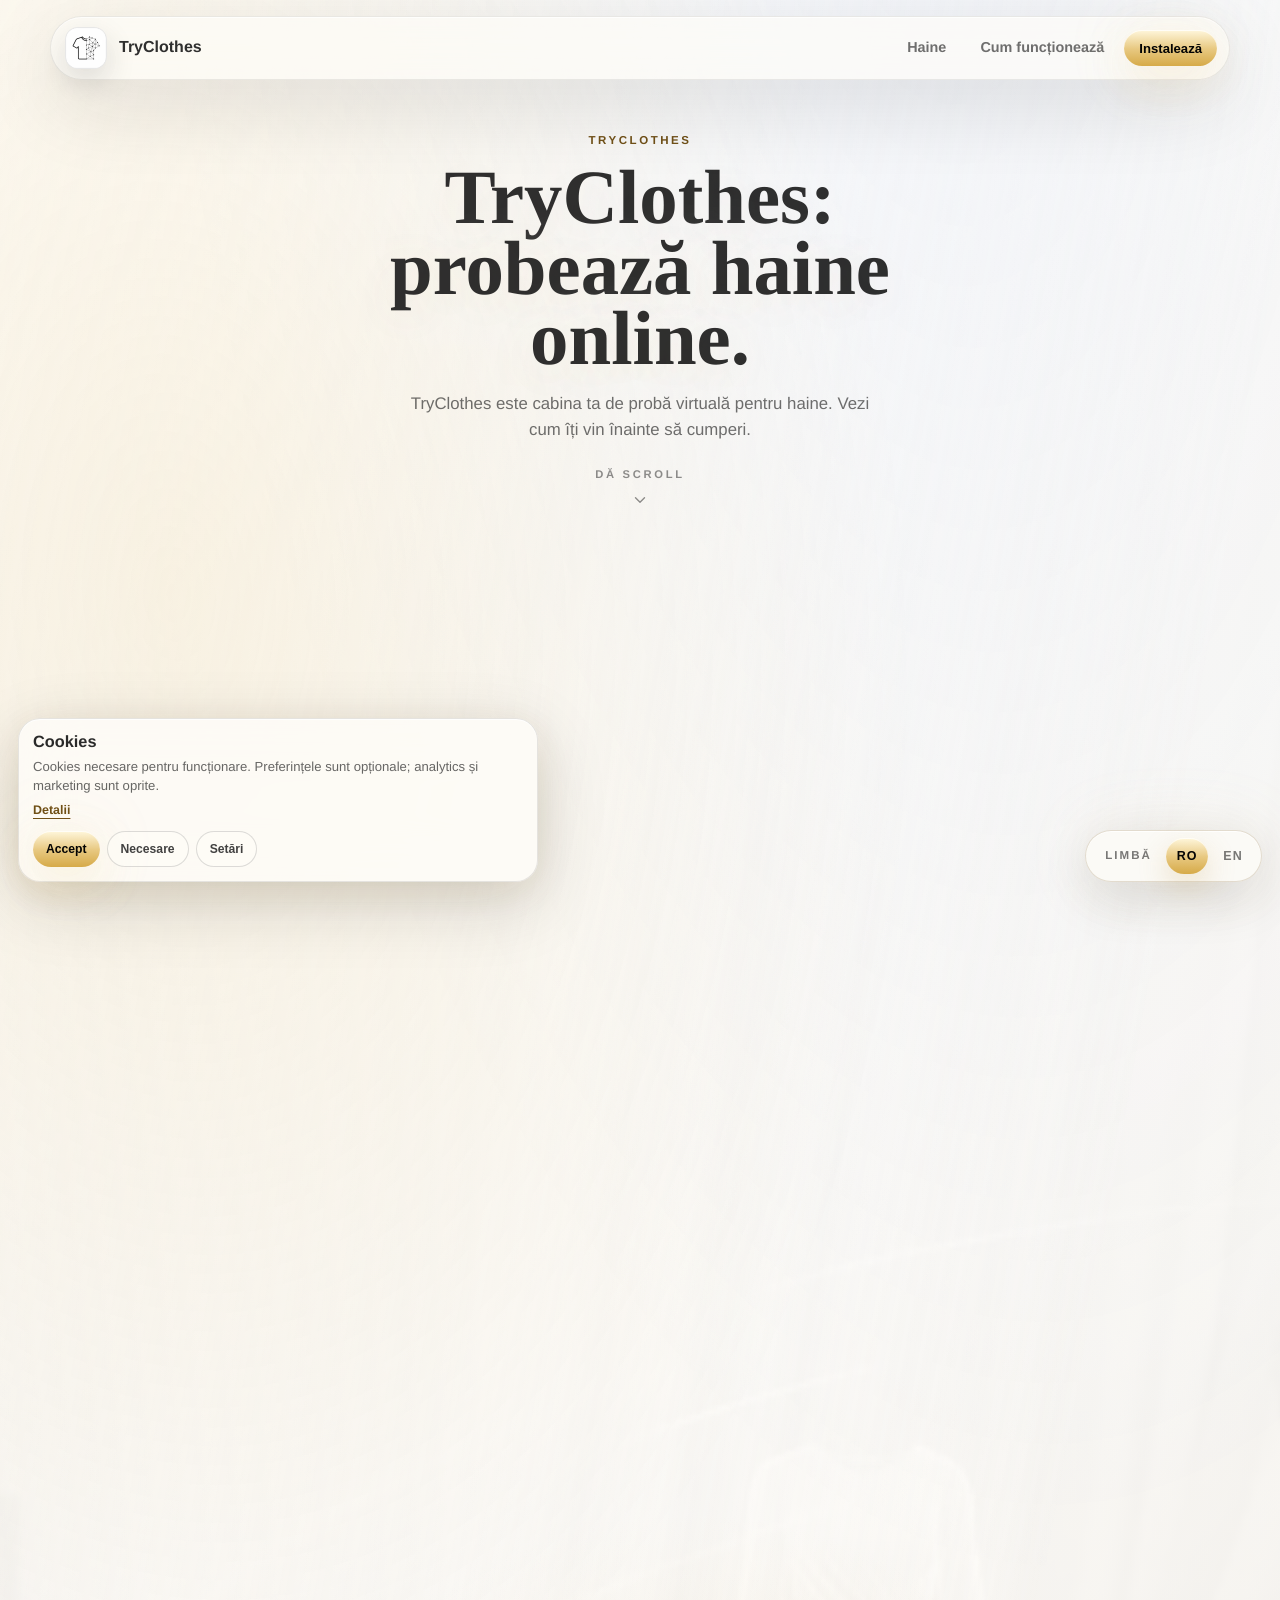
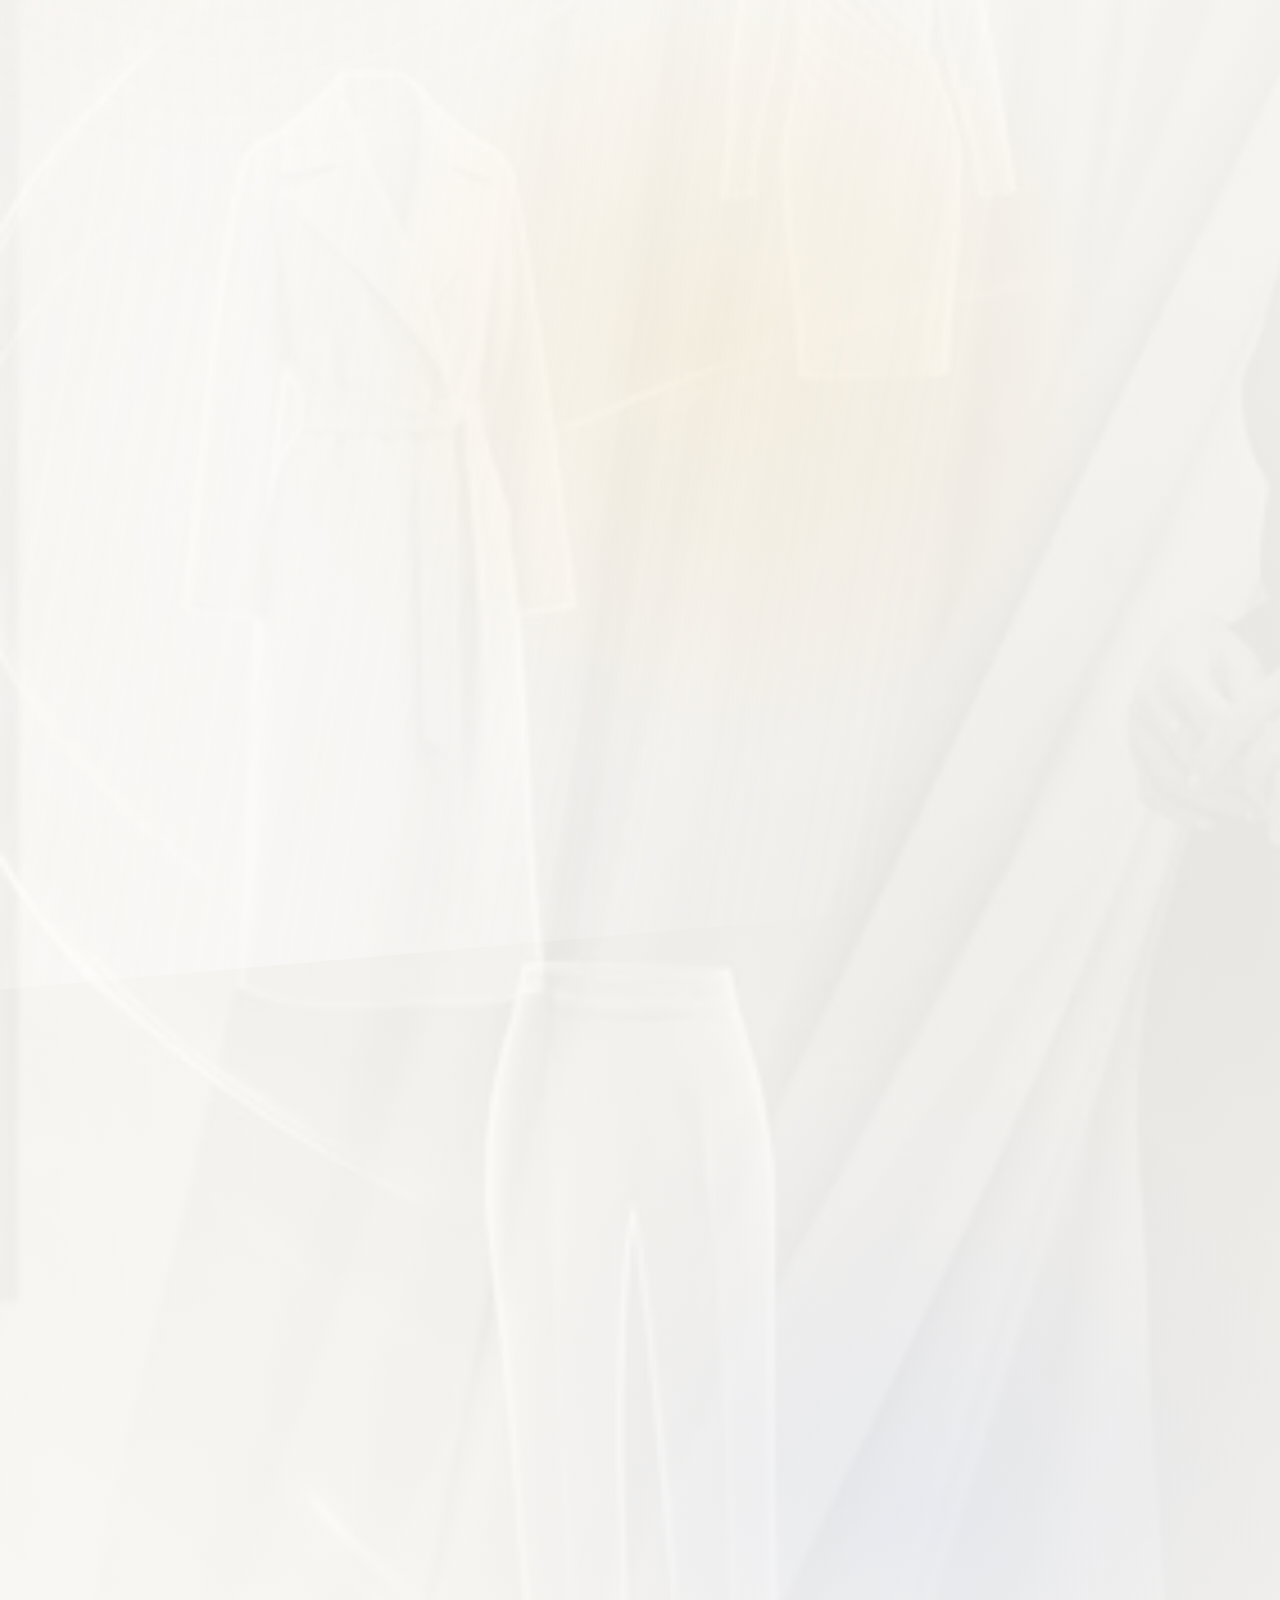
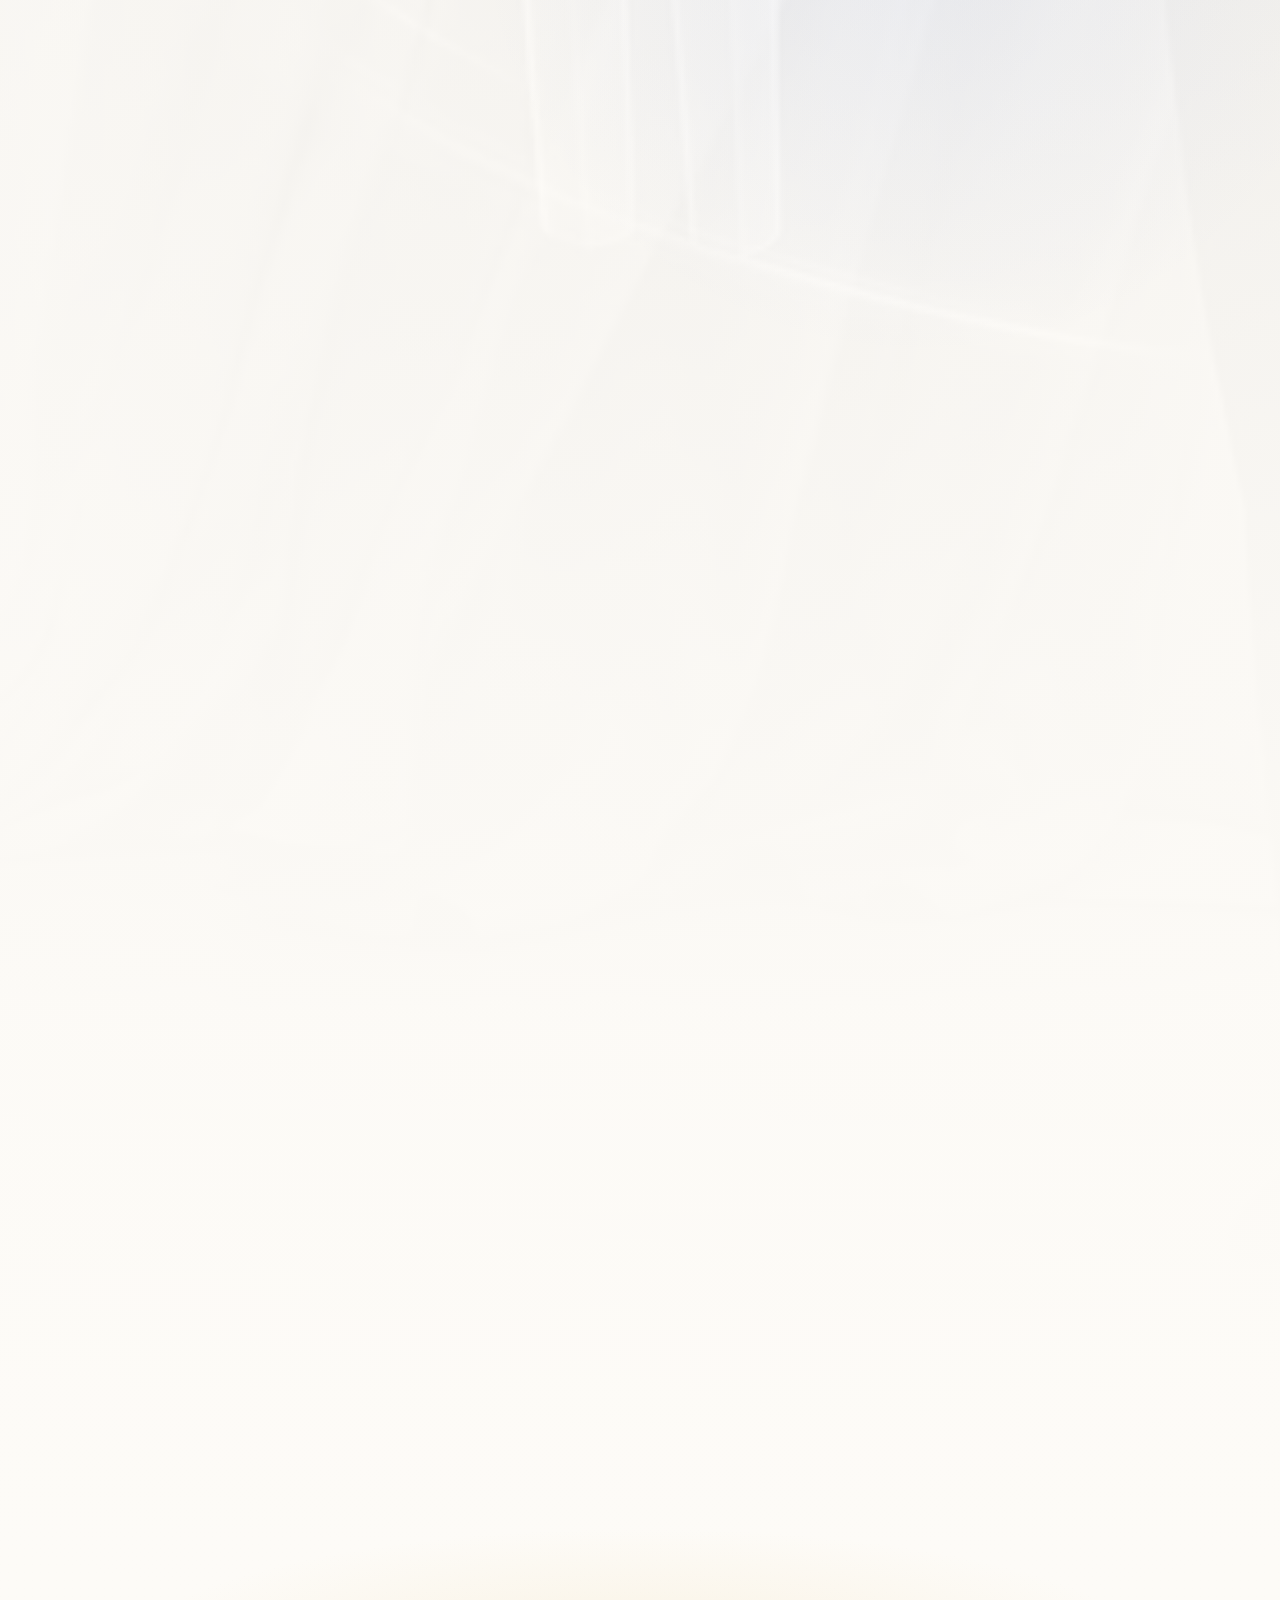
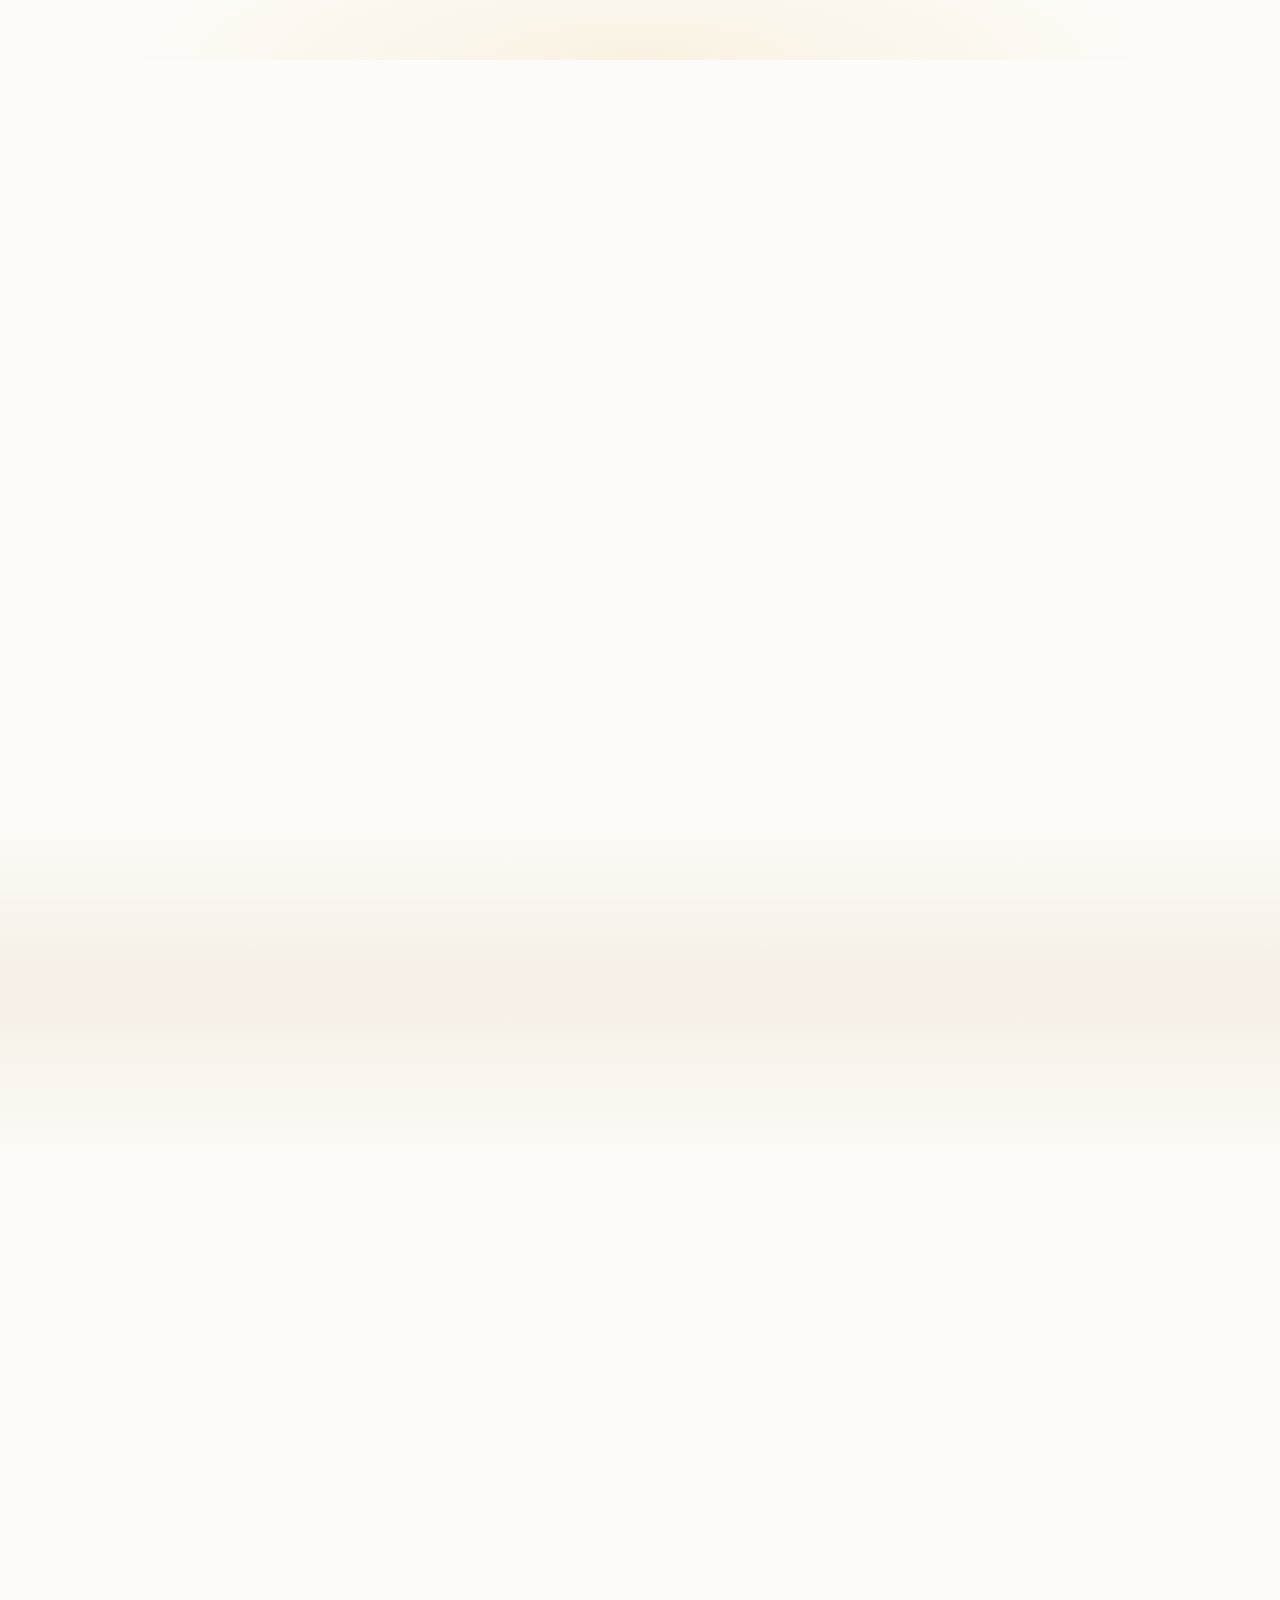
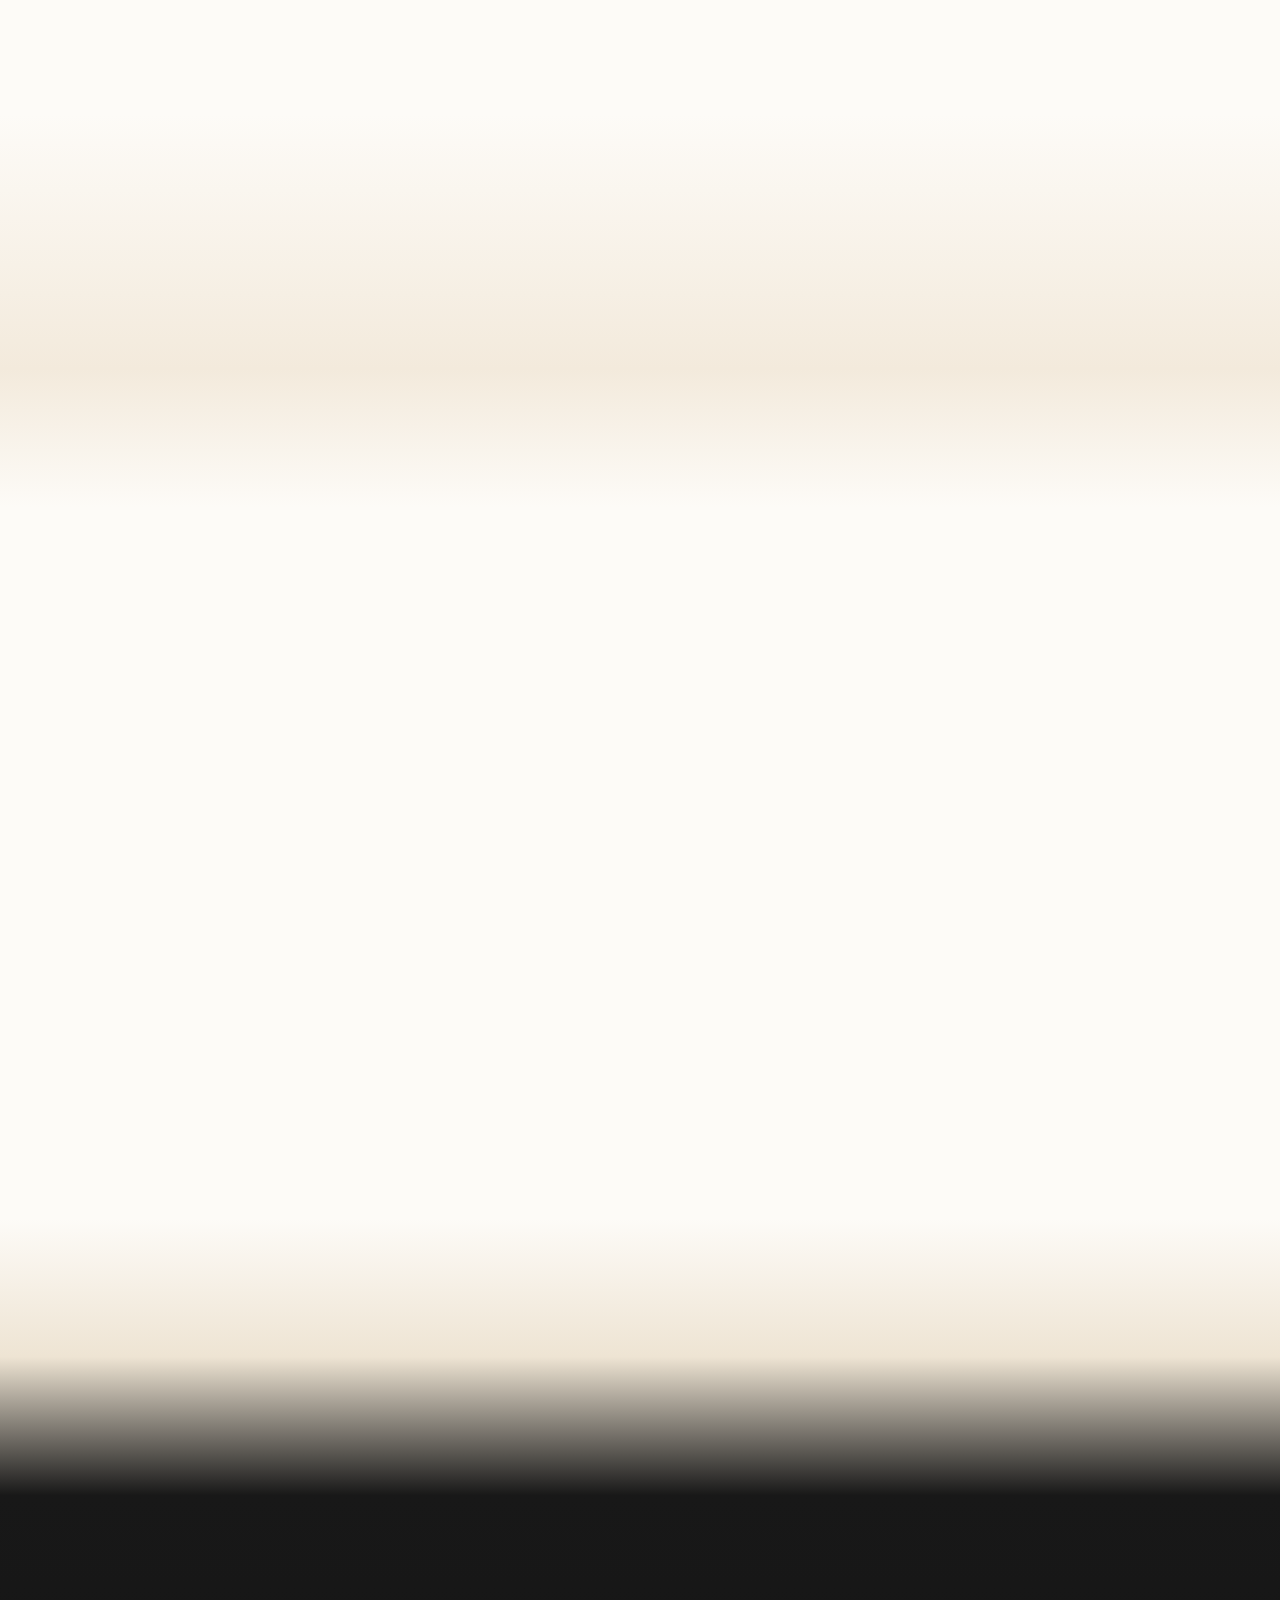
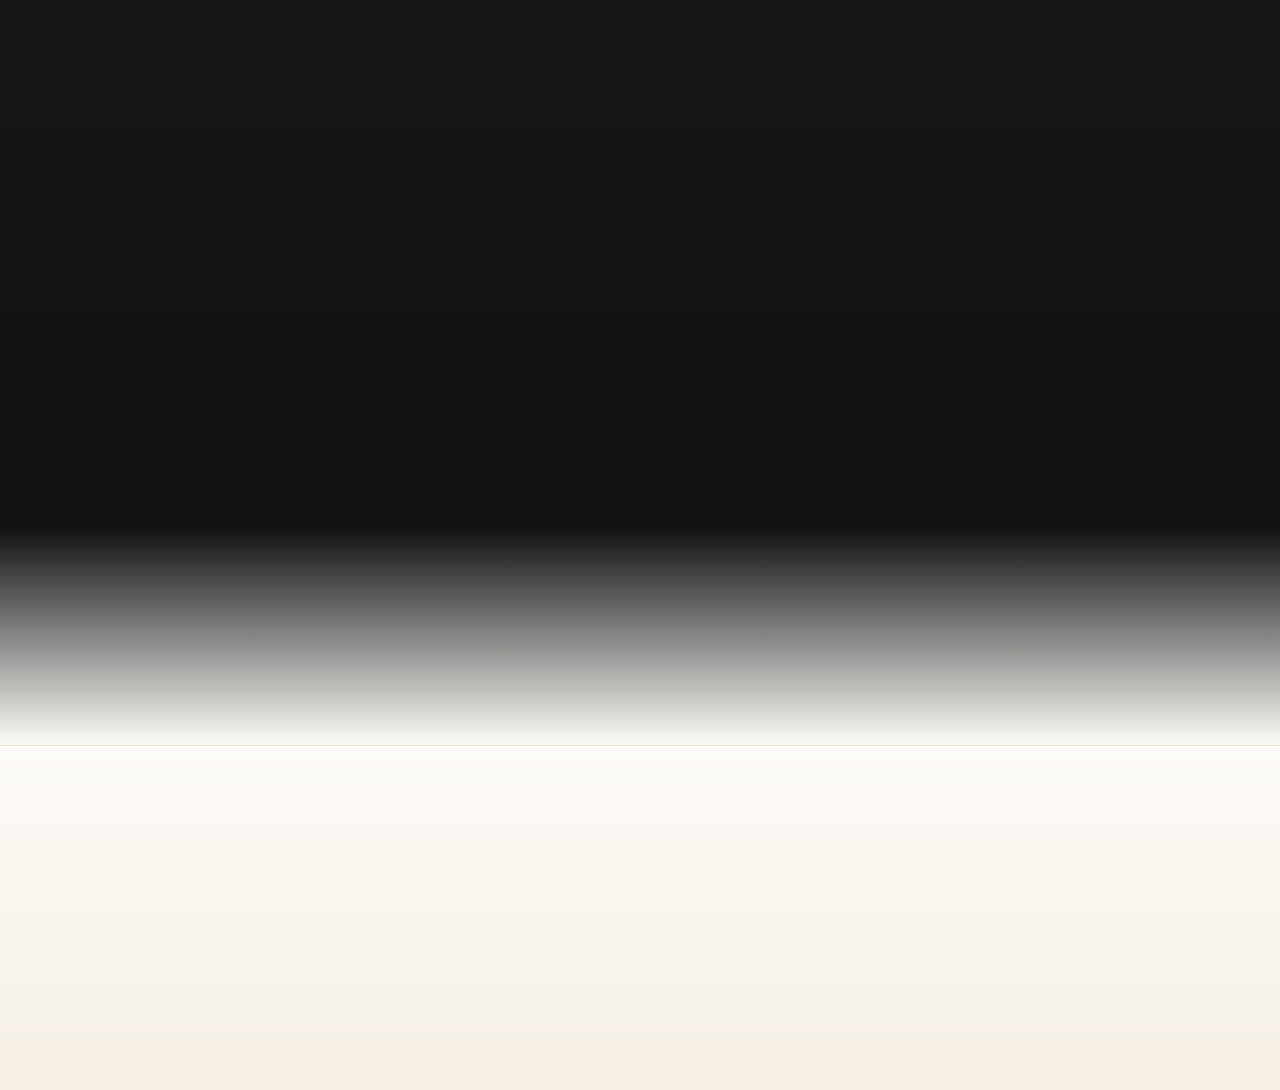
==== commit de215295: "Force browser favicon refresh" ====
--- a/index.html
+++ b/index.html
@@ -31,6 +31,9 @@
     <link rel="icon" href="/favicon.ico" sizes="any">
     <link rel="icon" type="image/png" href="/favicon-48x48.png">
     <link rel="apple-touch-icon" href="/apple-touch-icon.png">
+    <link rel="shortcut icon" href="/favicon.ico?v=20260527">
+    <link rel="icon" type="image/png" sizes="48x48" href="/favicon-48x48.png?v=20260527">
+    <link rel="apple-touch-icon" href="/apple-touch-icon.png?v=20260527">
     <link rel="preload" as="image" href="./assets/hero-bg-bw-1920.webp" type="image/webp" fetchpriority="high">
     <link rel="stylesheet" href="./styles.bundle.css?v=20260525chromenoherospaced">
 
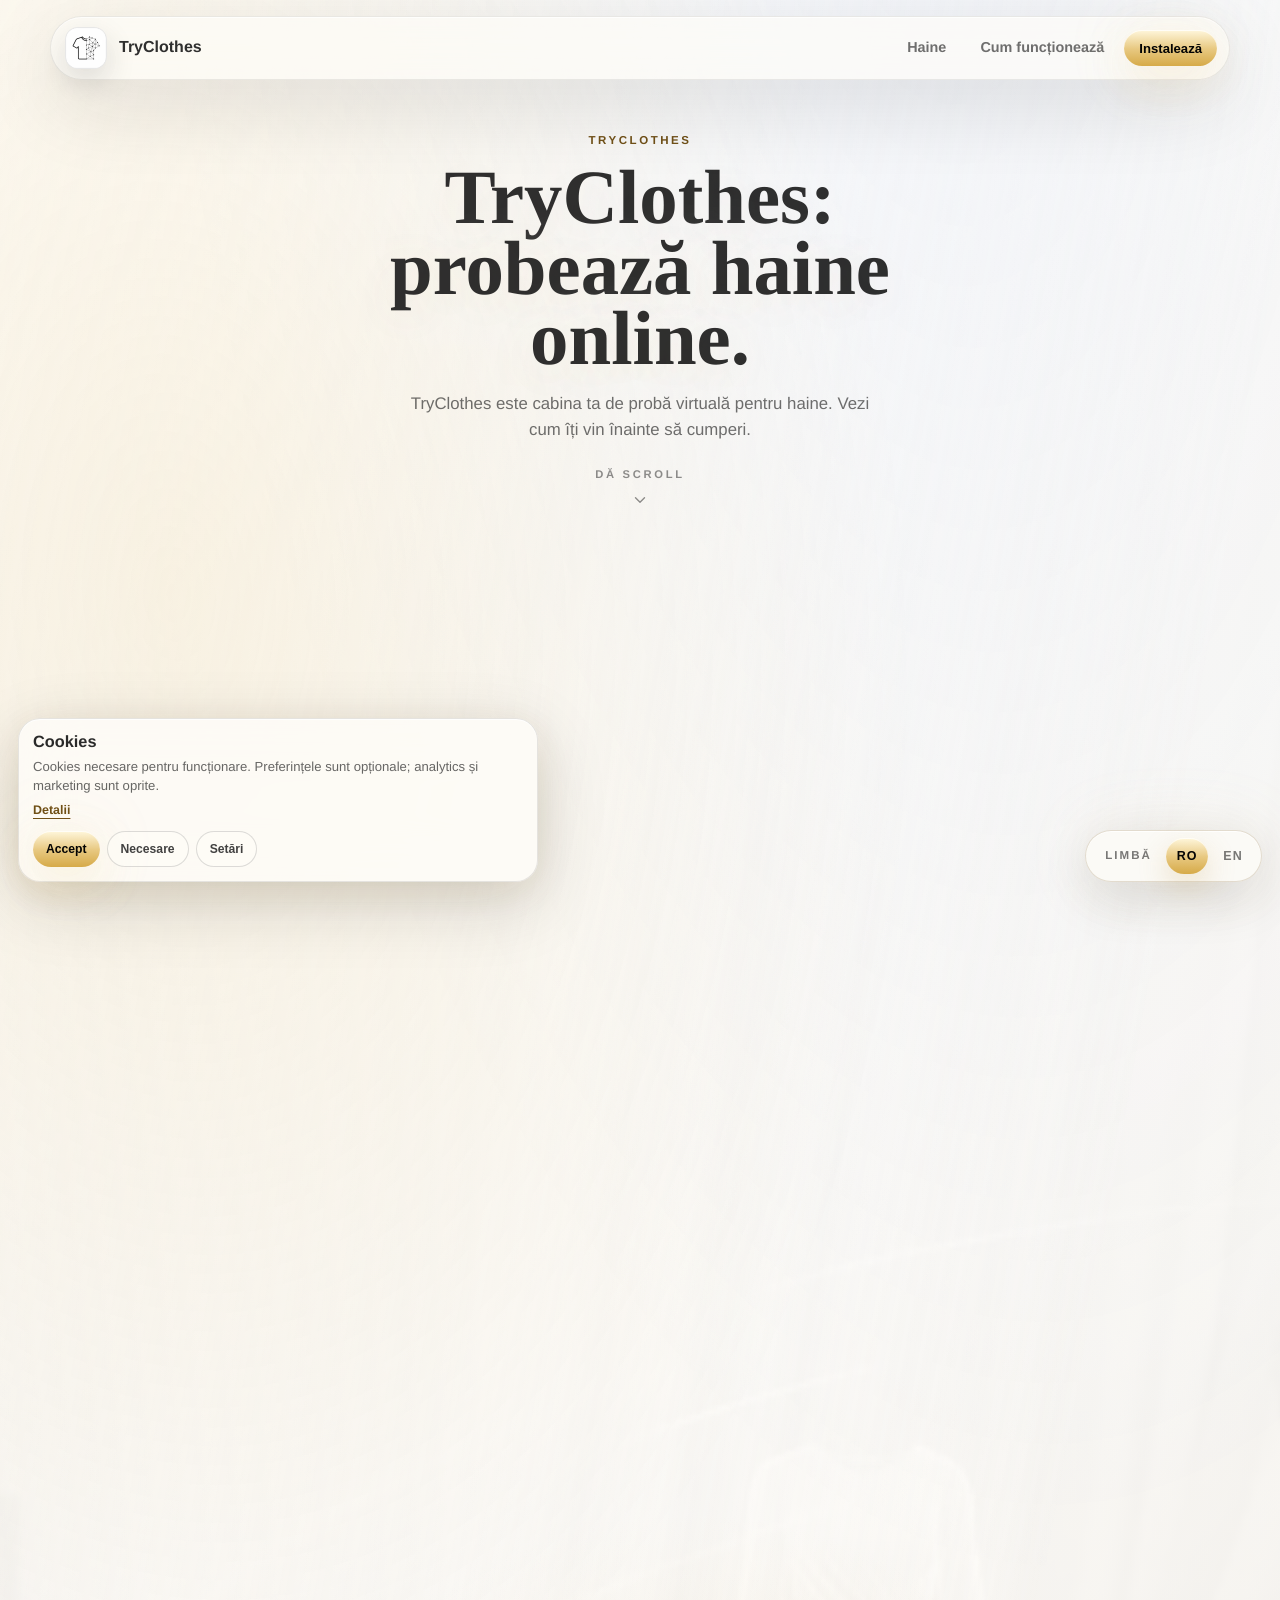
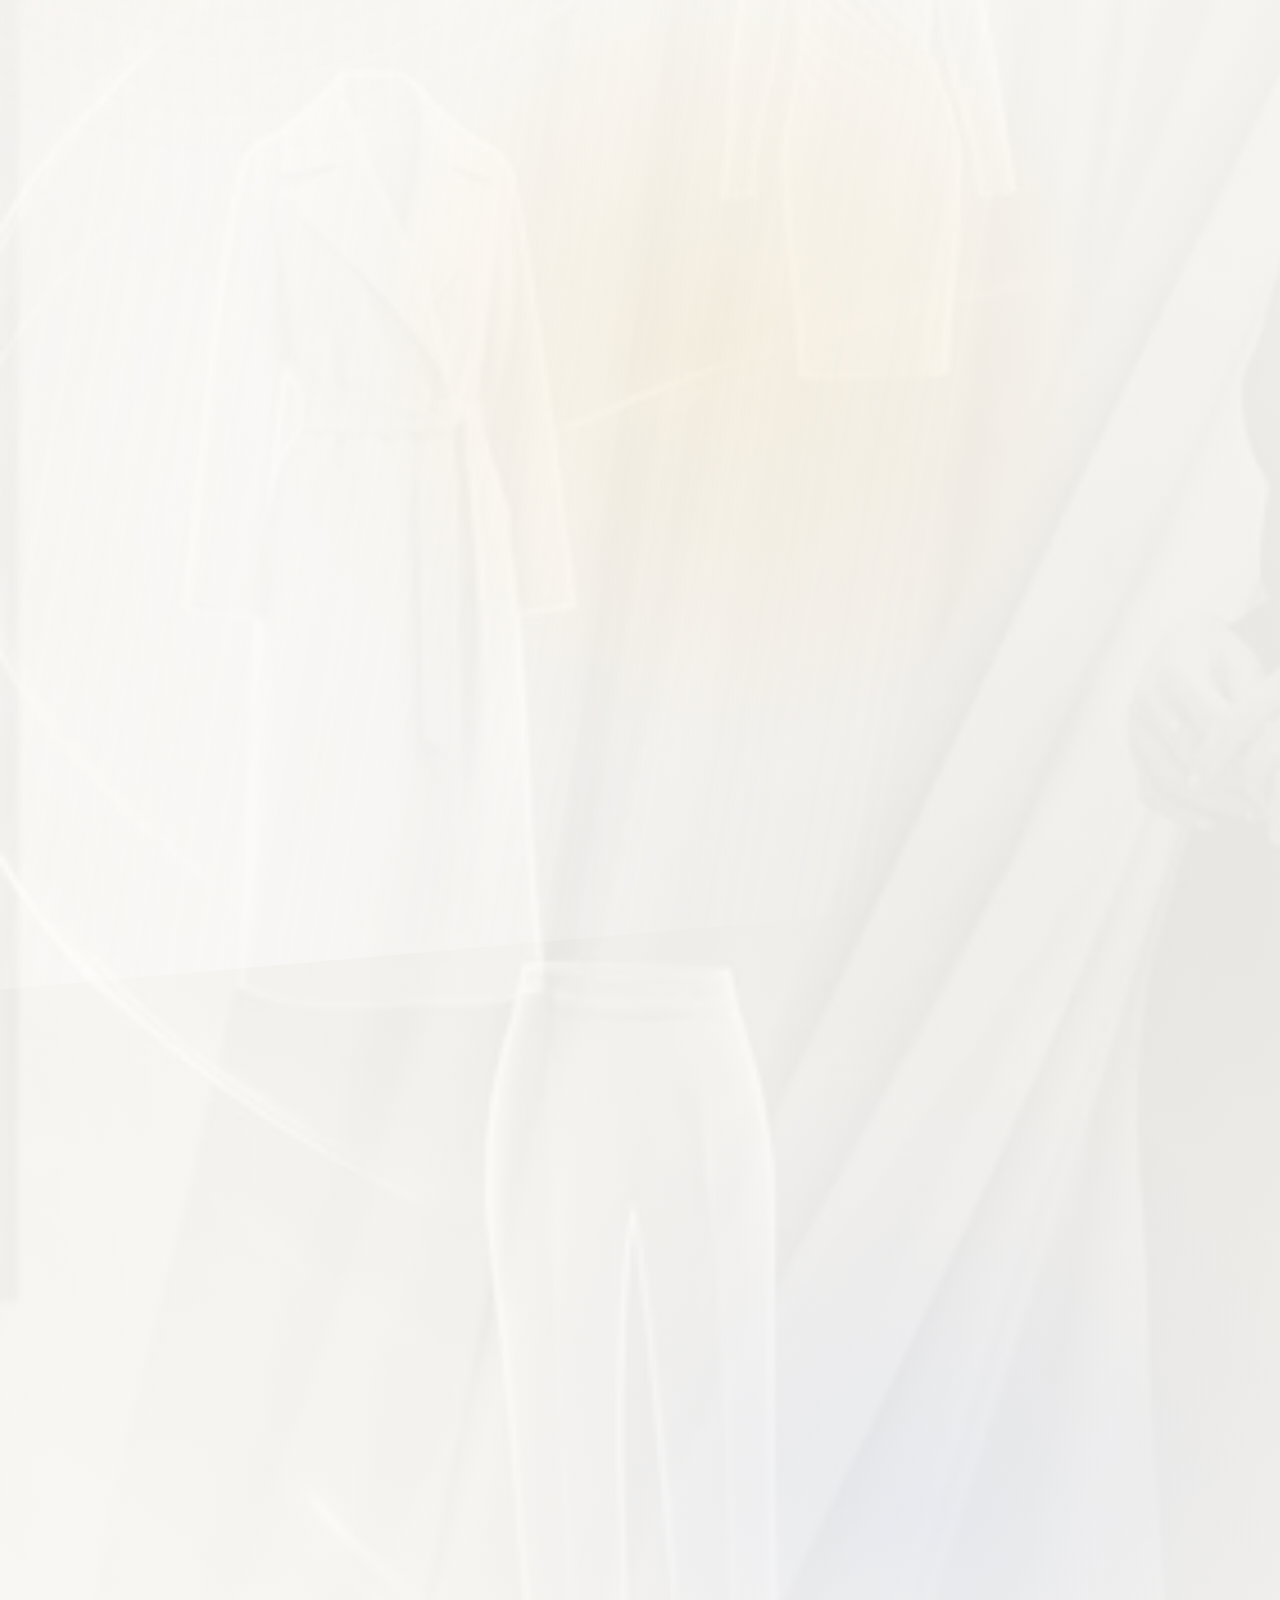
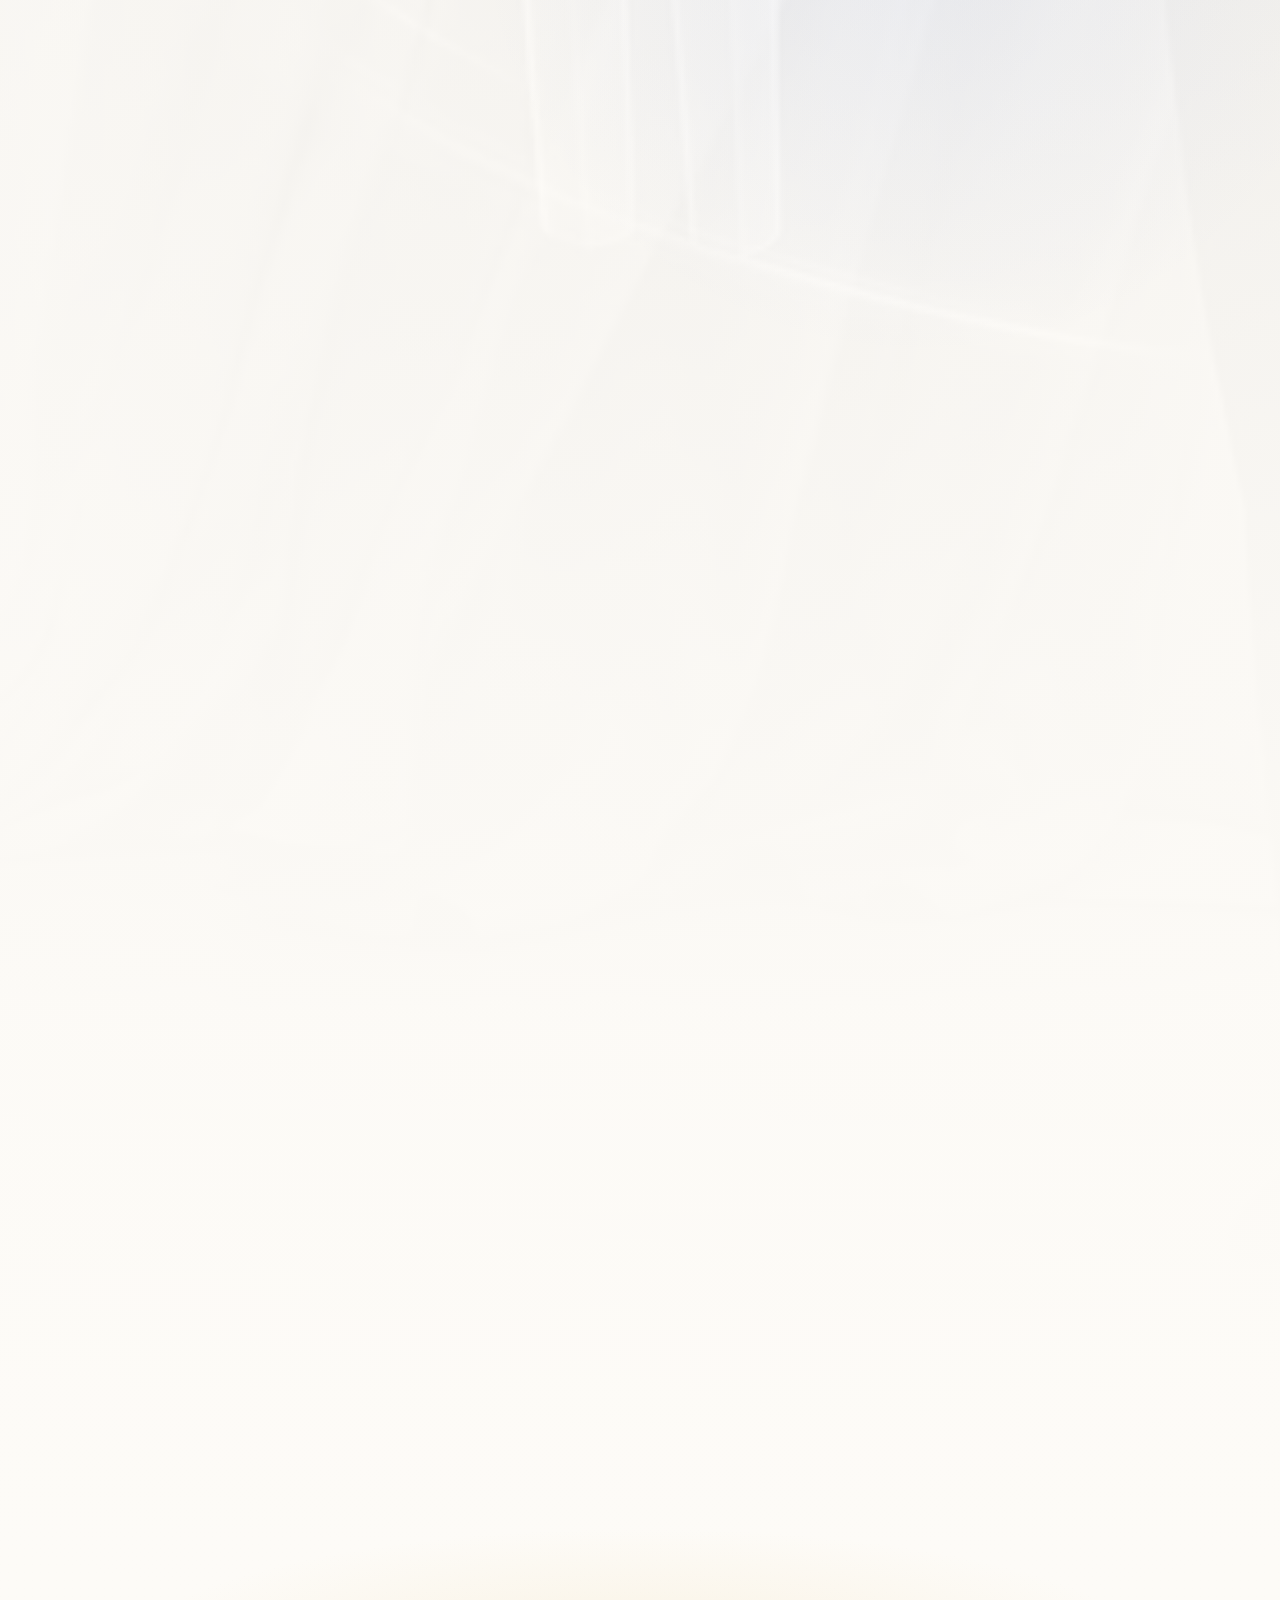
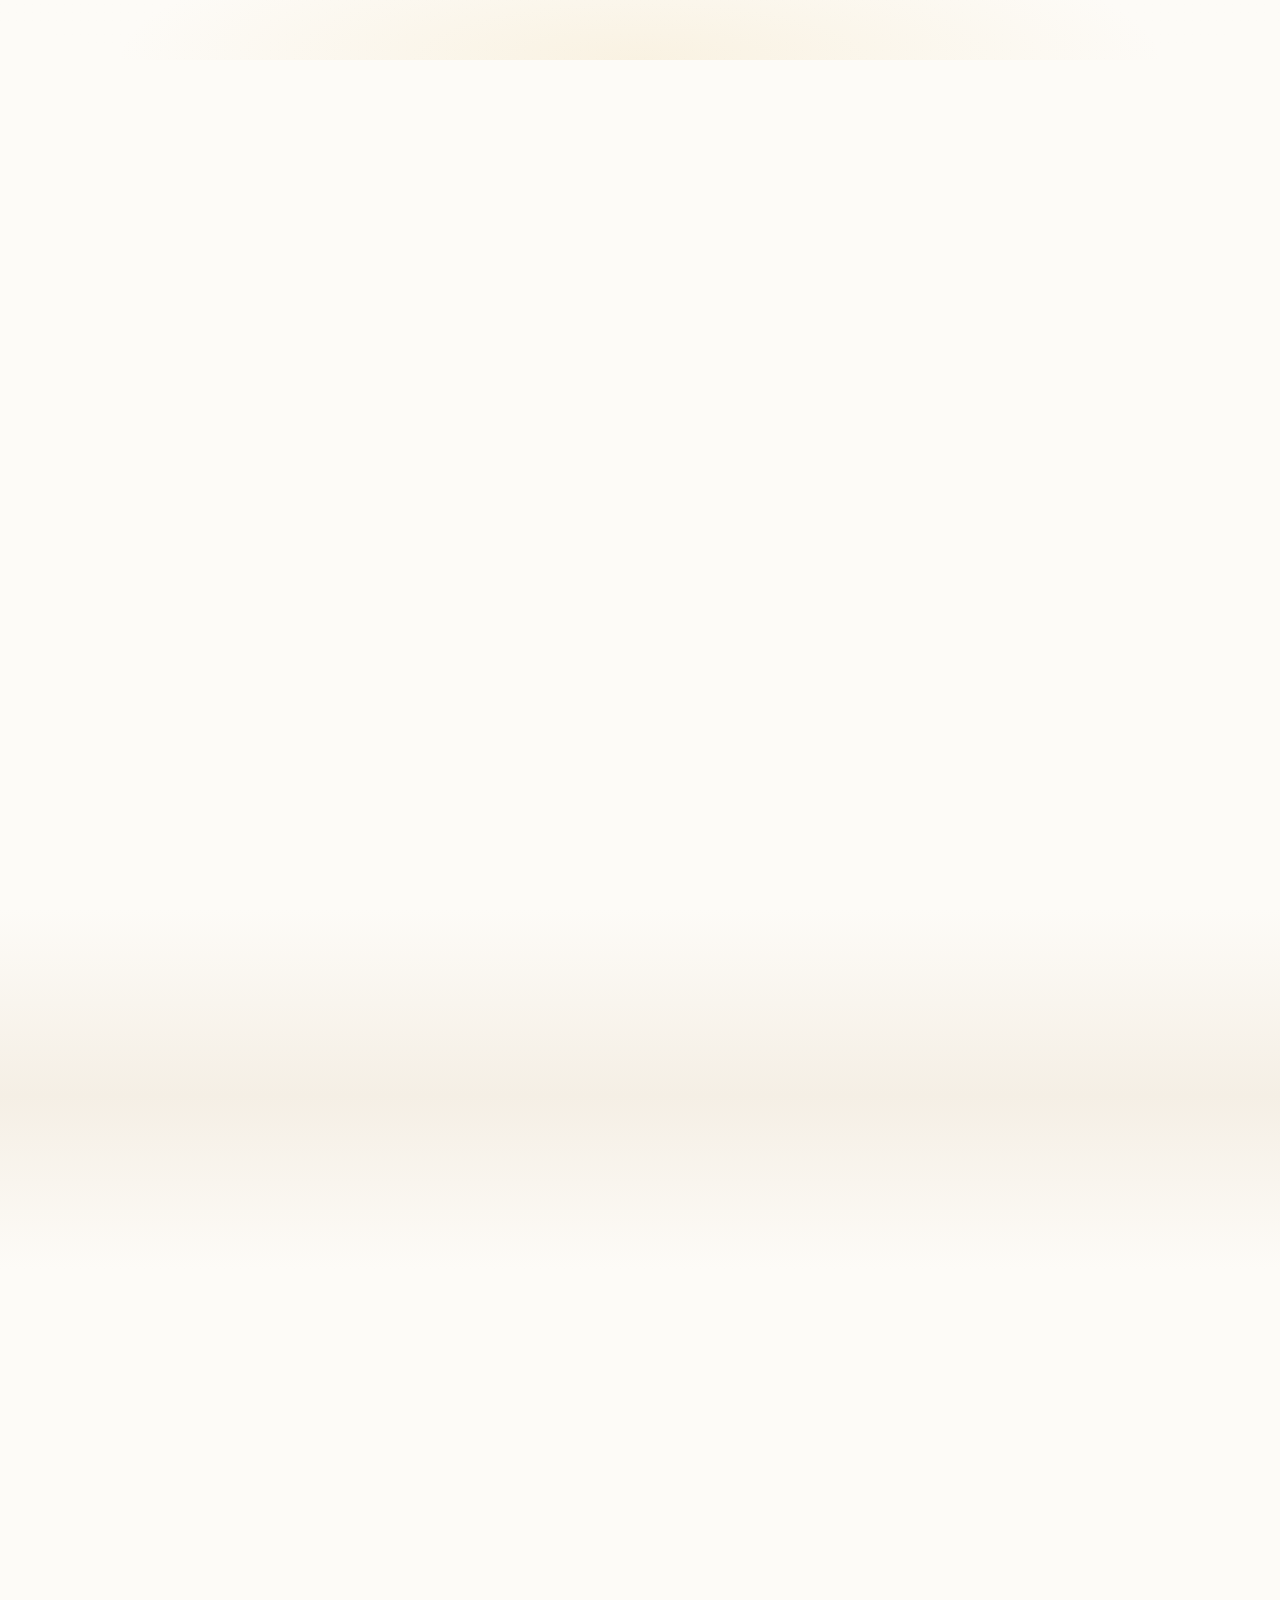
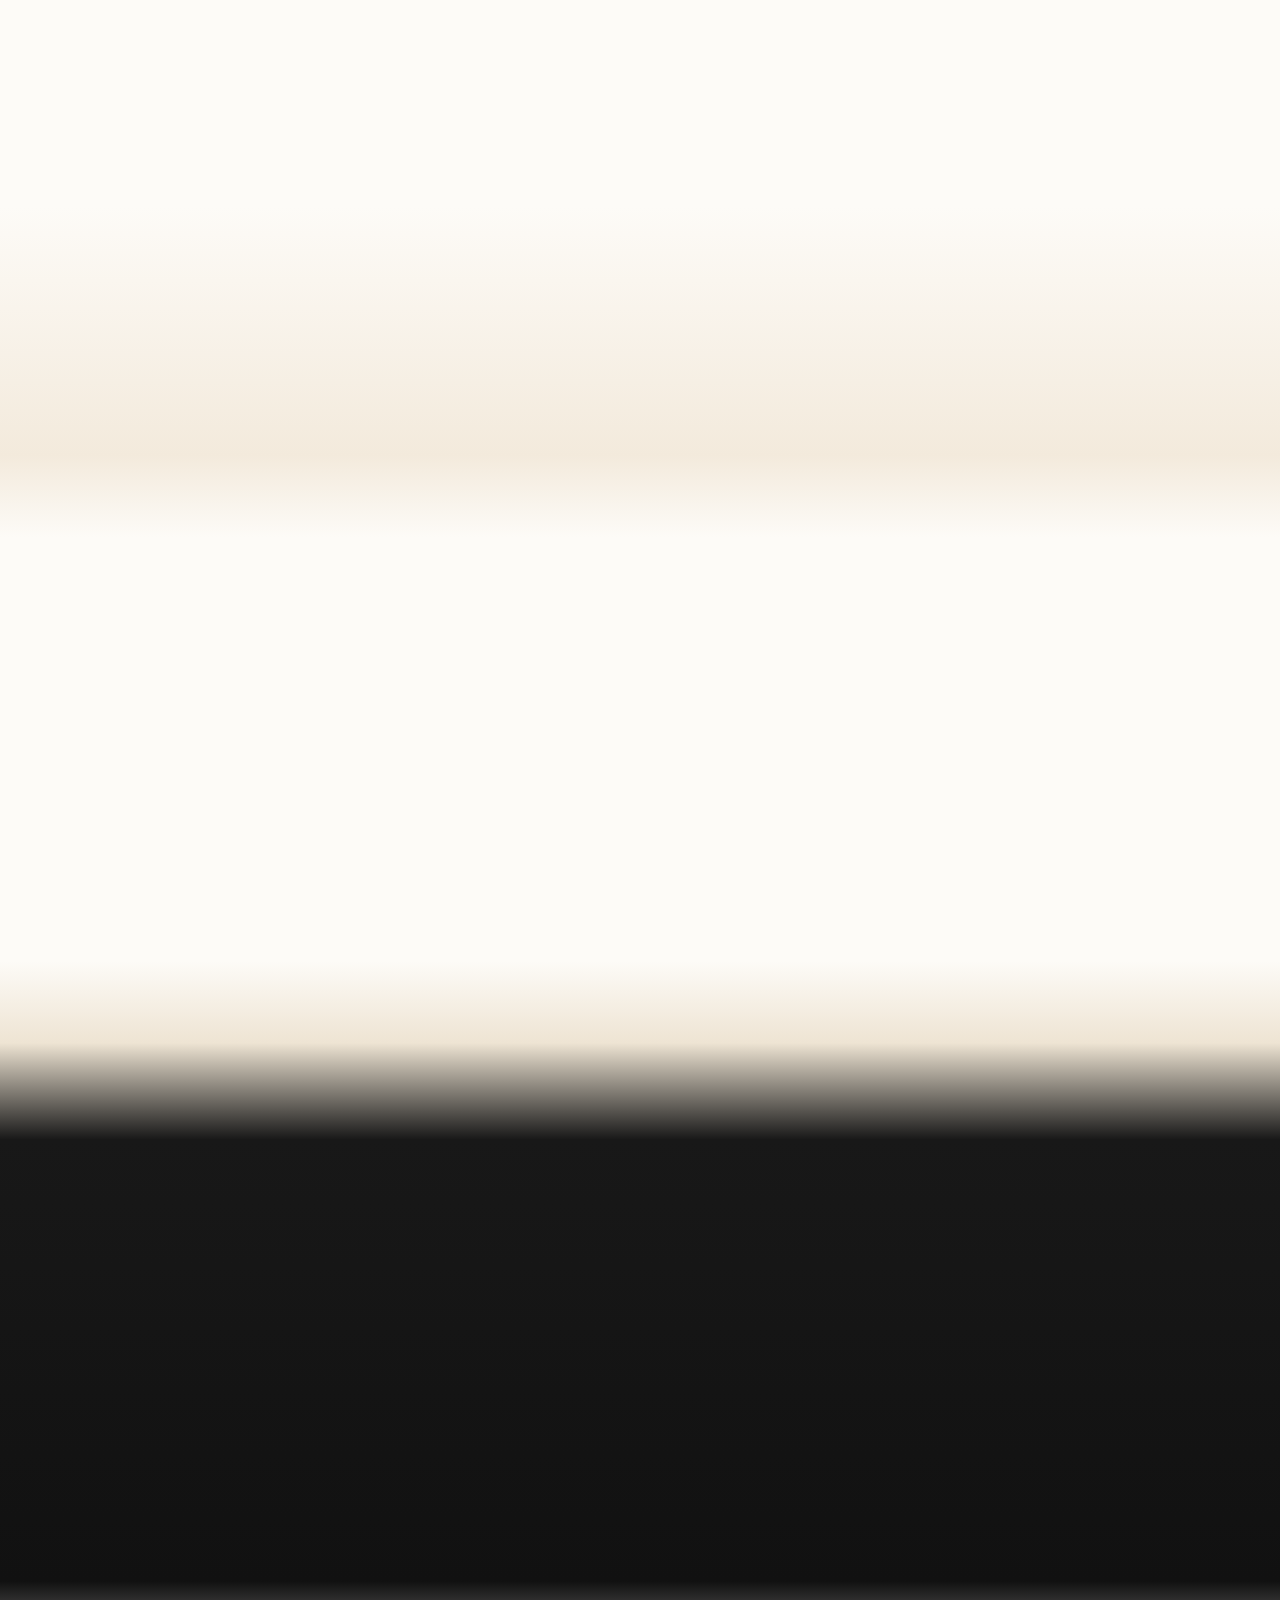
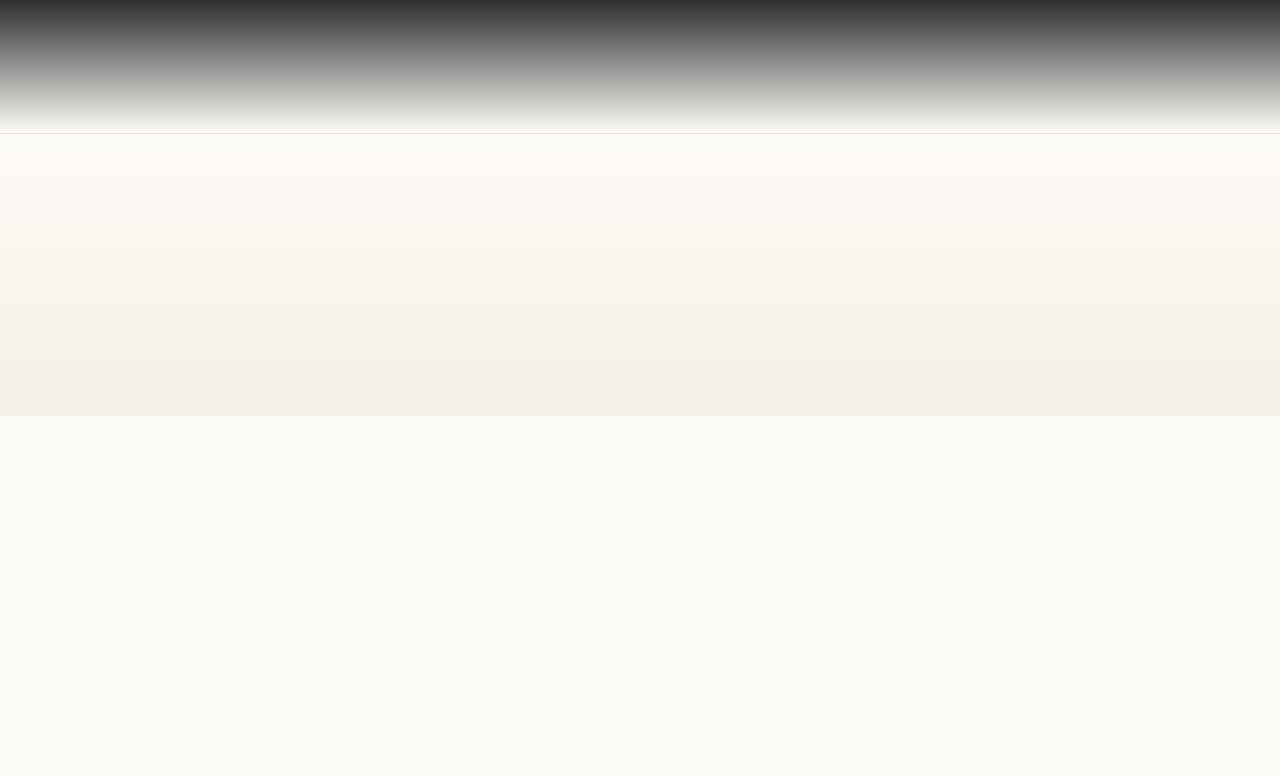
==== commit 44227c9b: "Use versioned favicon links" ====
--- a/index.html
+++ b/index.html
@@ -28,10 +28,7 @@
     <meta name="twitter:description" content="Probează haine online înainte să cumperi cu AI.">
     <meta name="twitter:image" content="https://try-clothes.com/og-image.png">
 
-    <link rel="icon" href="/favicon.ico" sizes="any">
-    <link rel="icon" type="image/png" href="/favicon-48x48.png">
-    <link rel="apple-touch-icon" href="/apple-touch-icon.png">
-    <link rel="shortcut icon" href="/favicon.ico?v=20260527">
+    <link rel="icon" href="/favicon.ico?v=20260527" sizes="any">
     <link rel="icon" type="image/png" sizes="48x48" href="/favicon-48x48.png?v=20260527">
     <link rel="apple-touch-icon" href="/apple-touch-icon.png?v=20260527">
     <link rel="preload" as="image" href="./assets/hero-bg-bw-1920.webp" type="image/webp" fetchpriority="high">
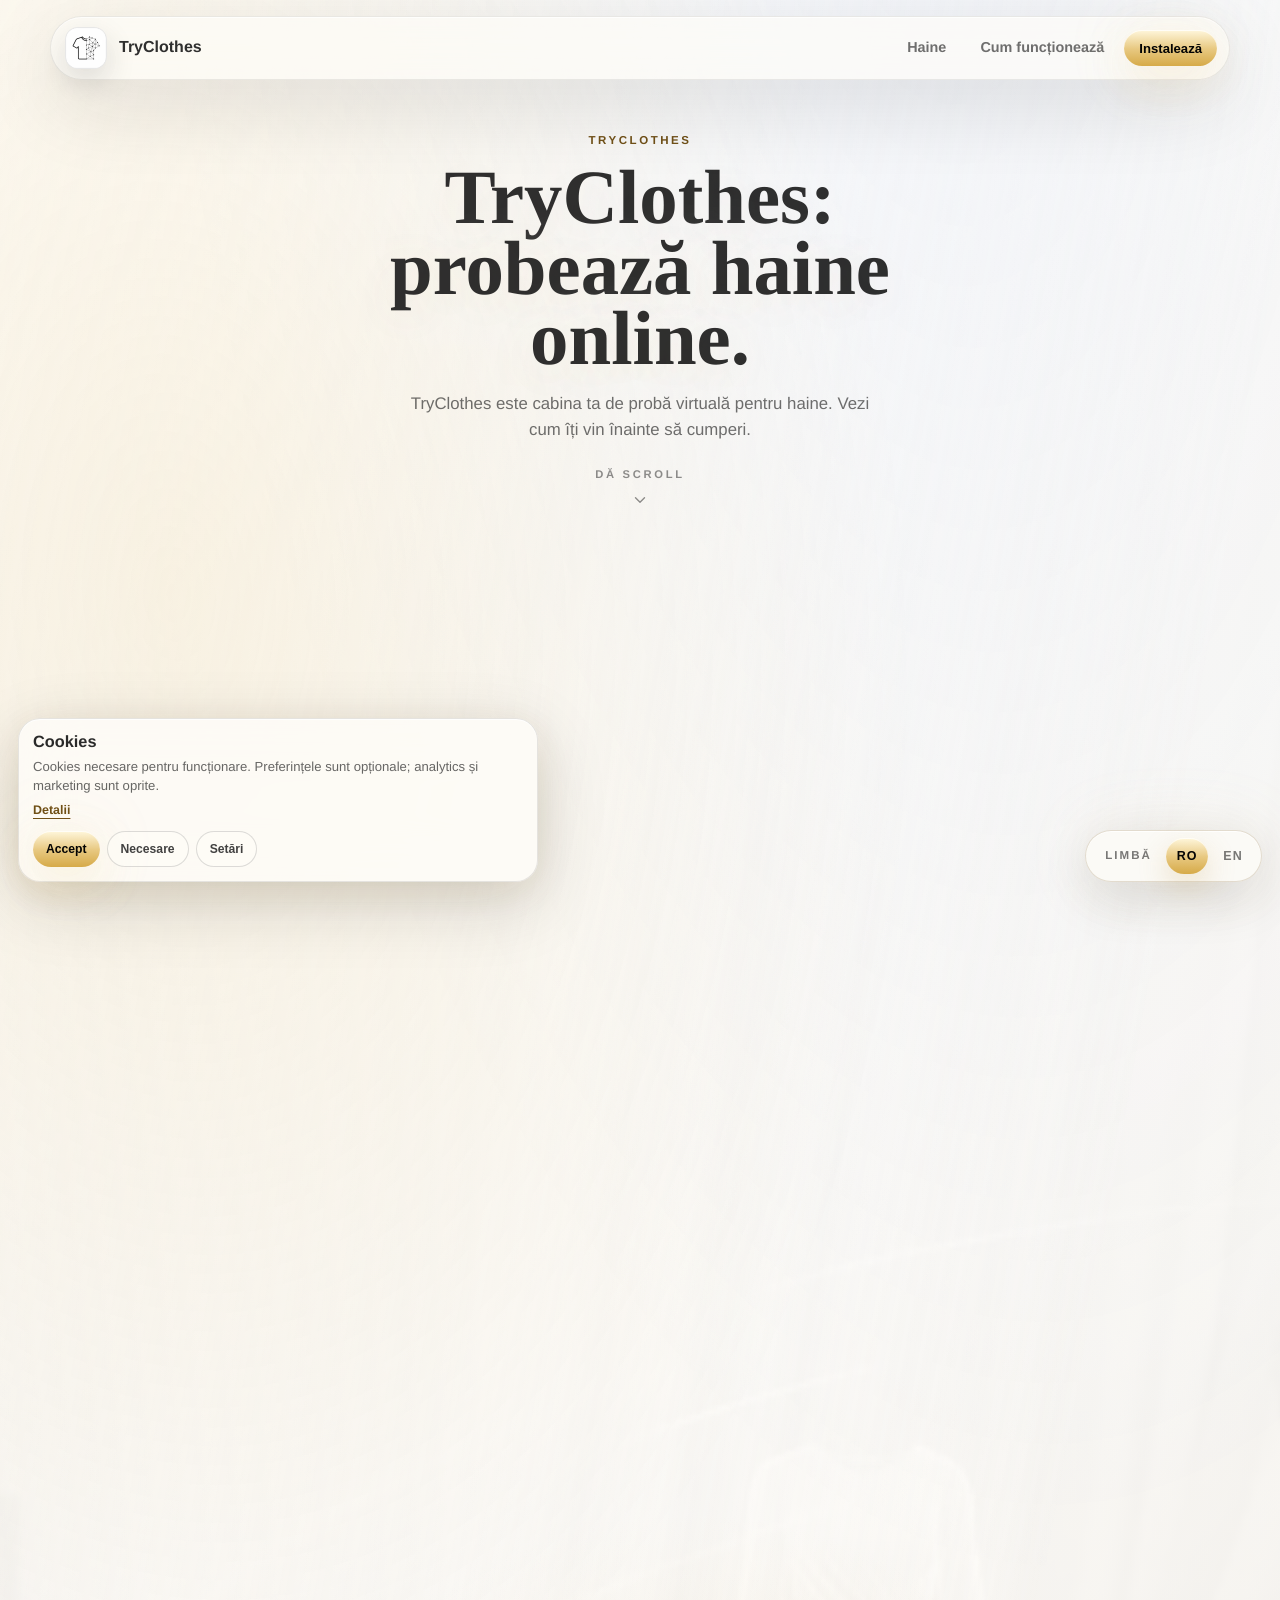
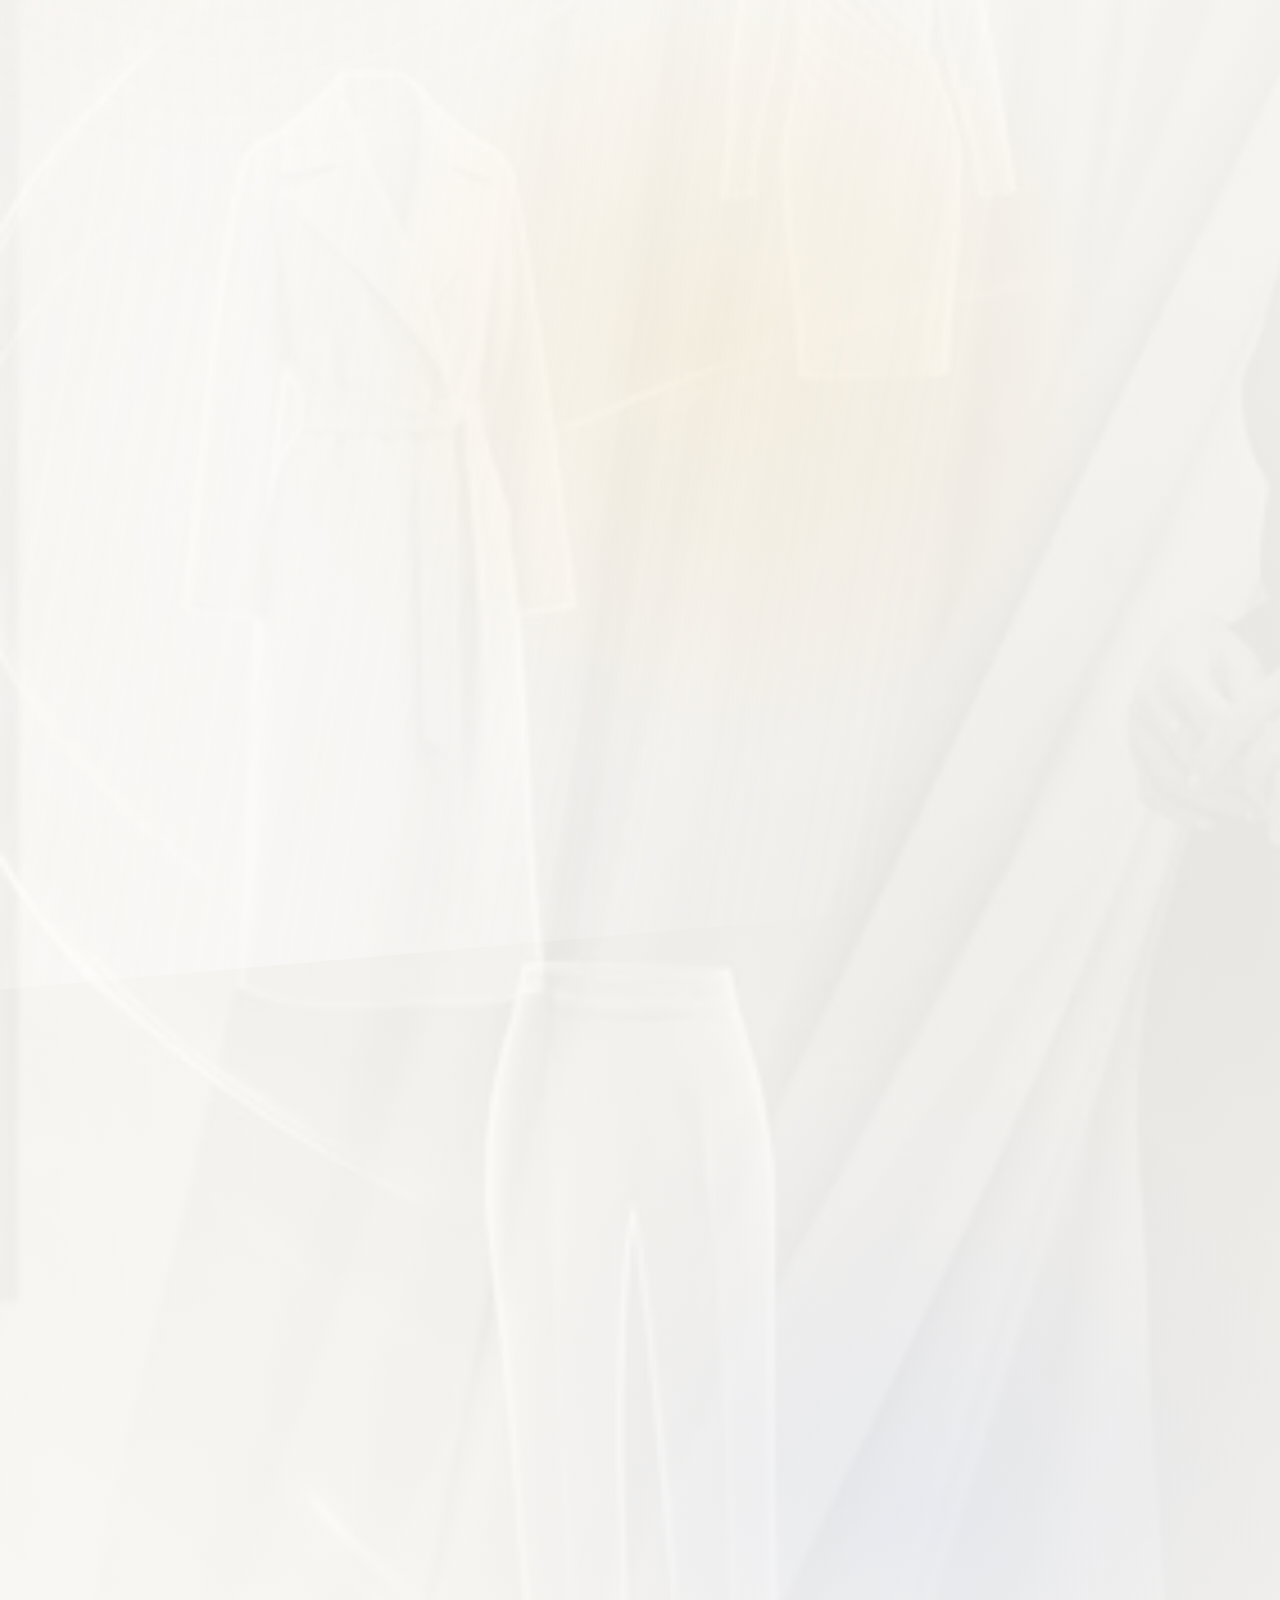
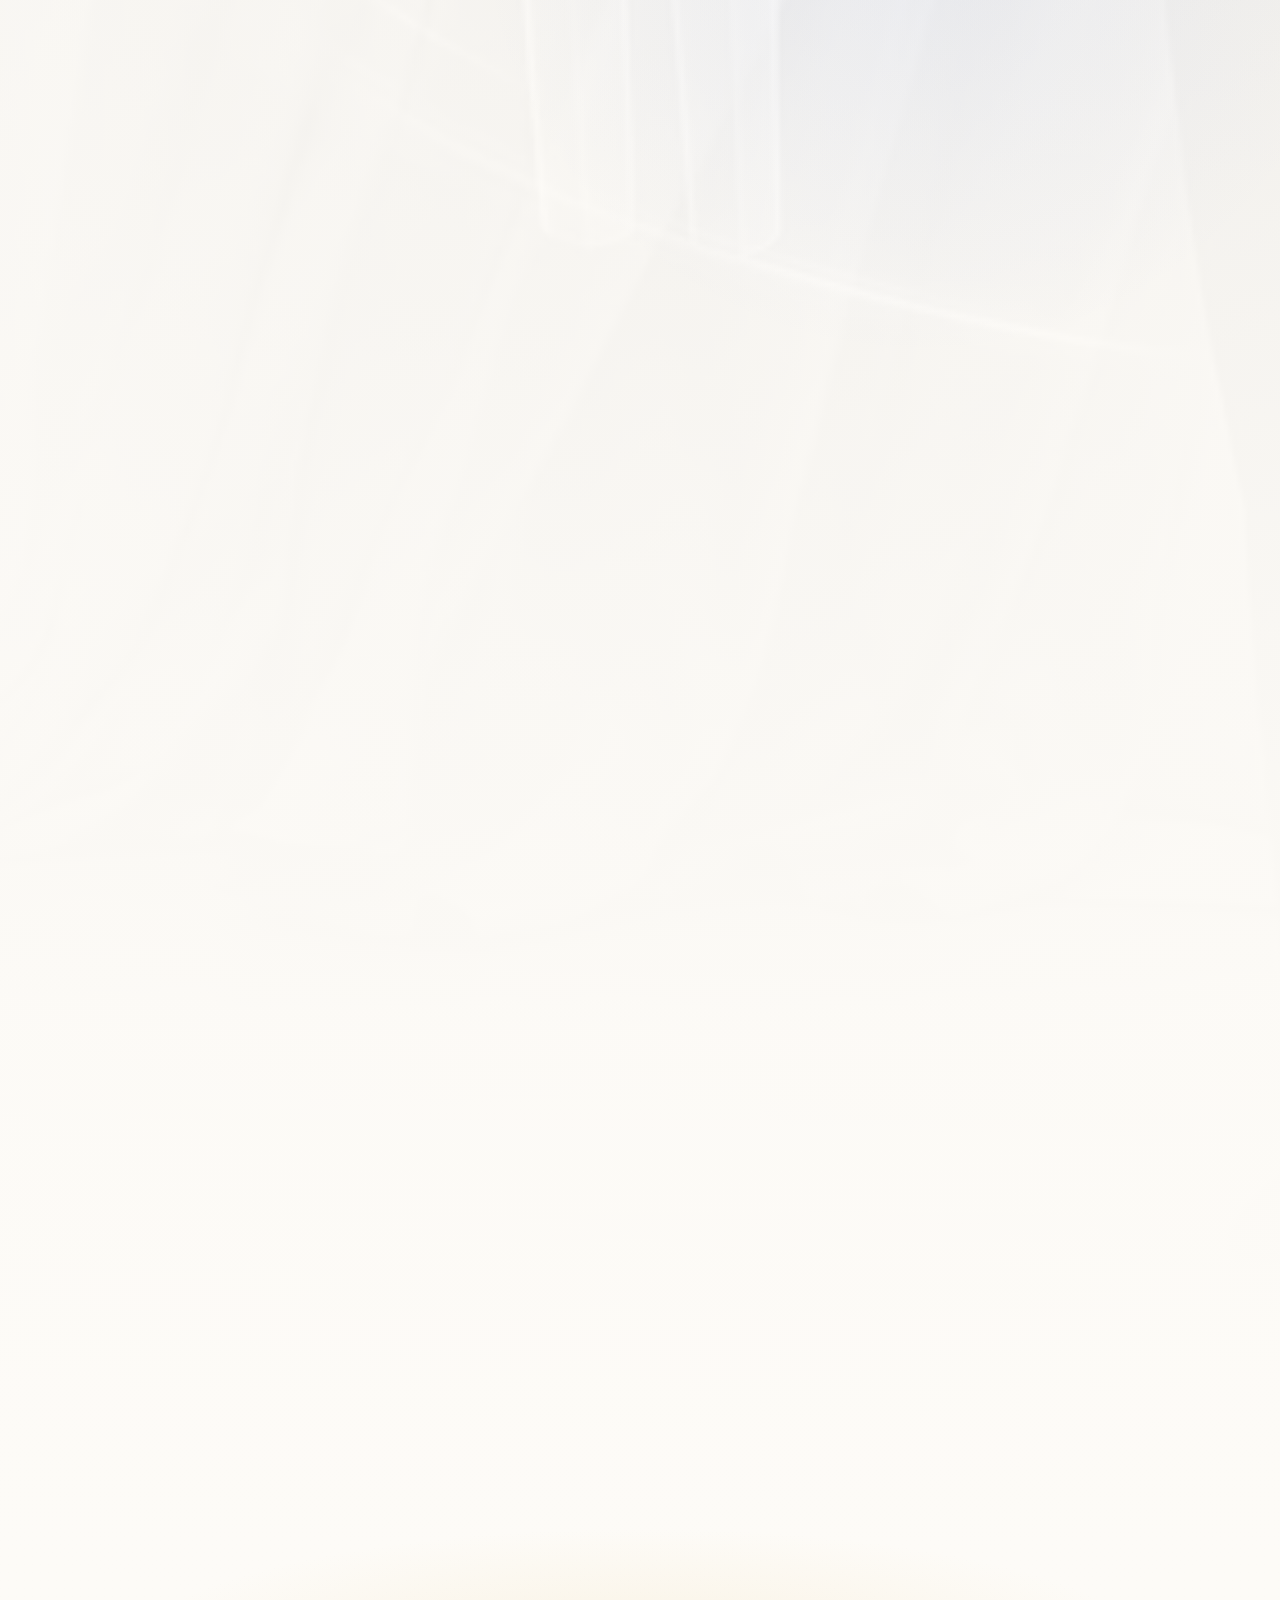
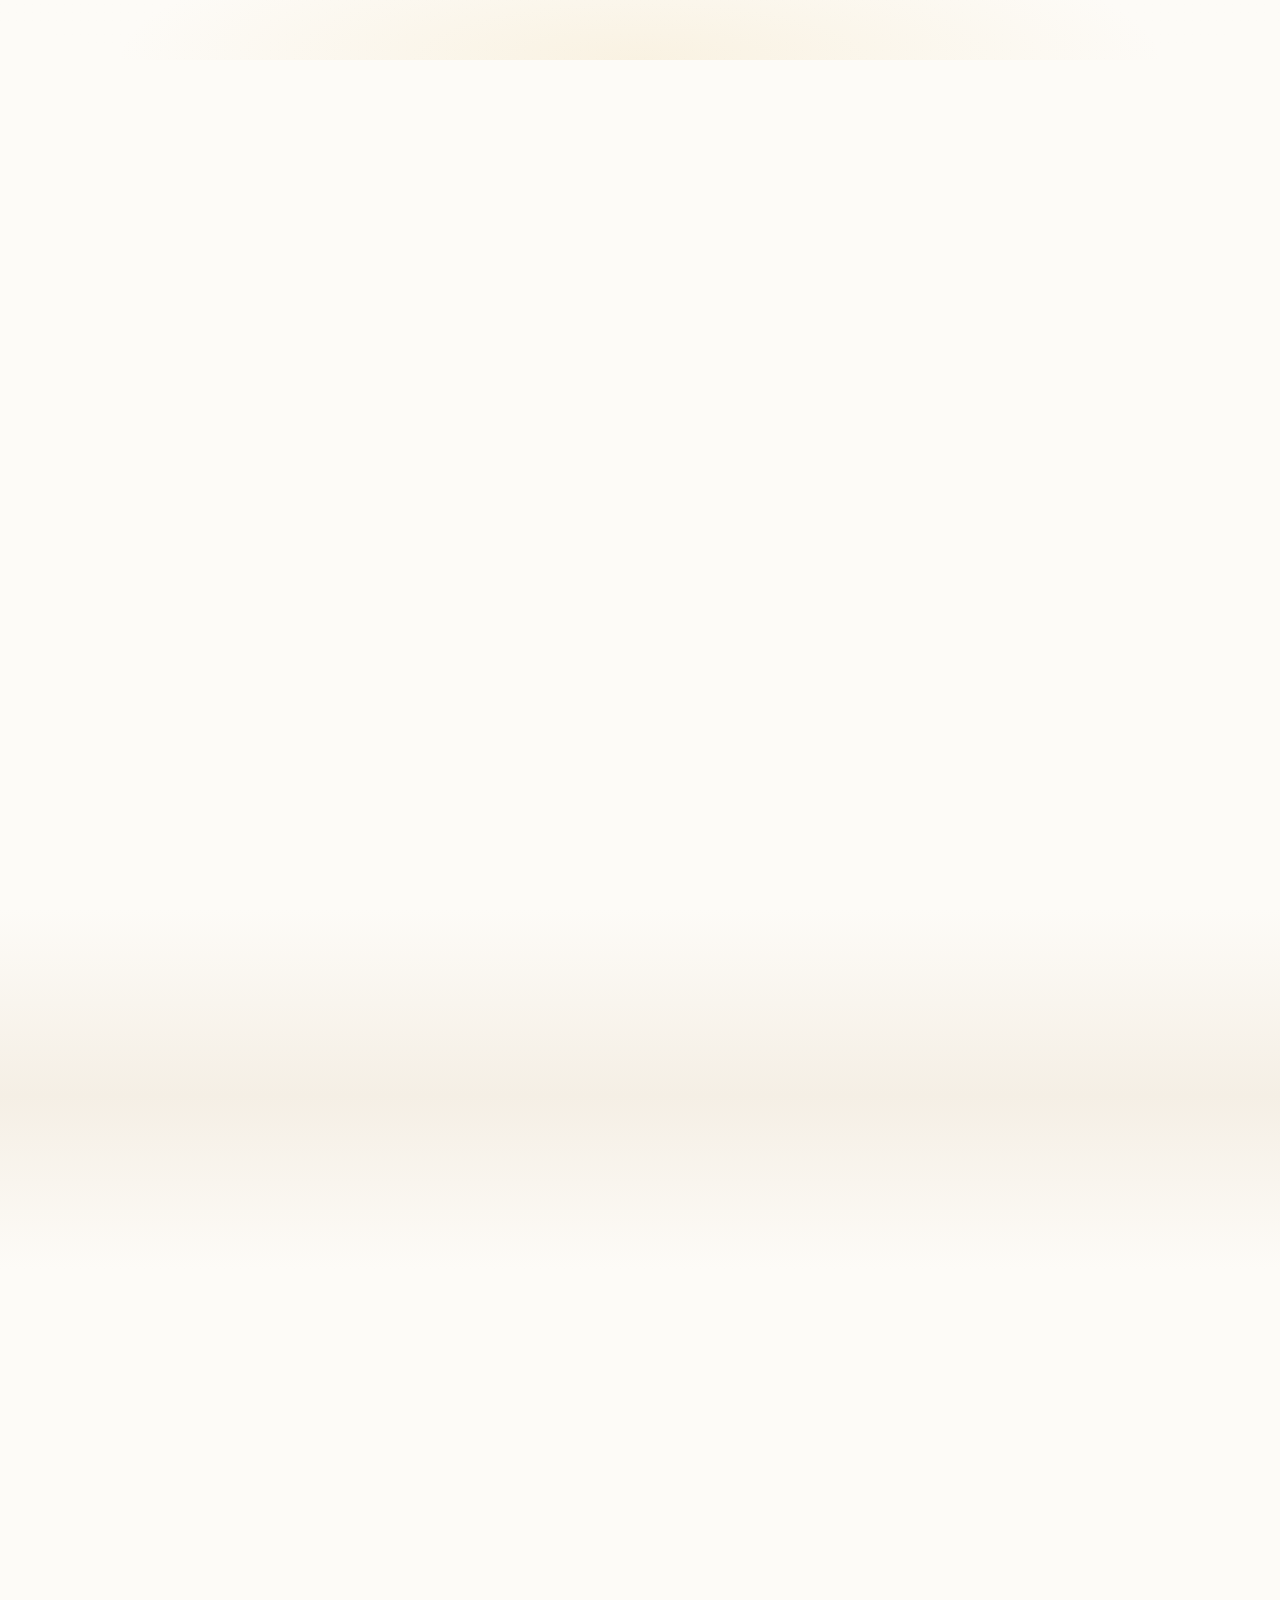
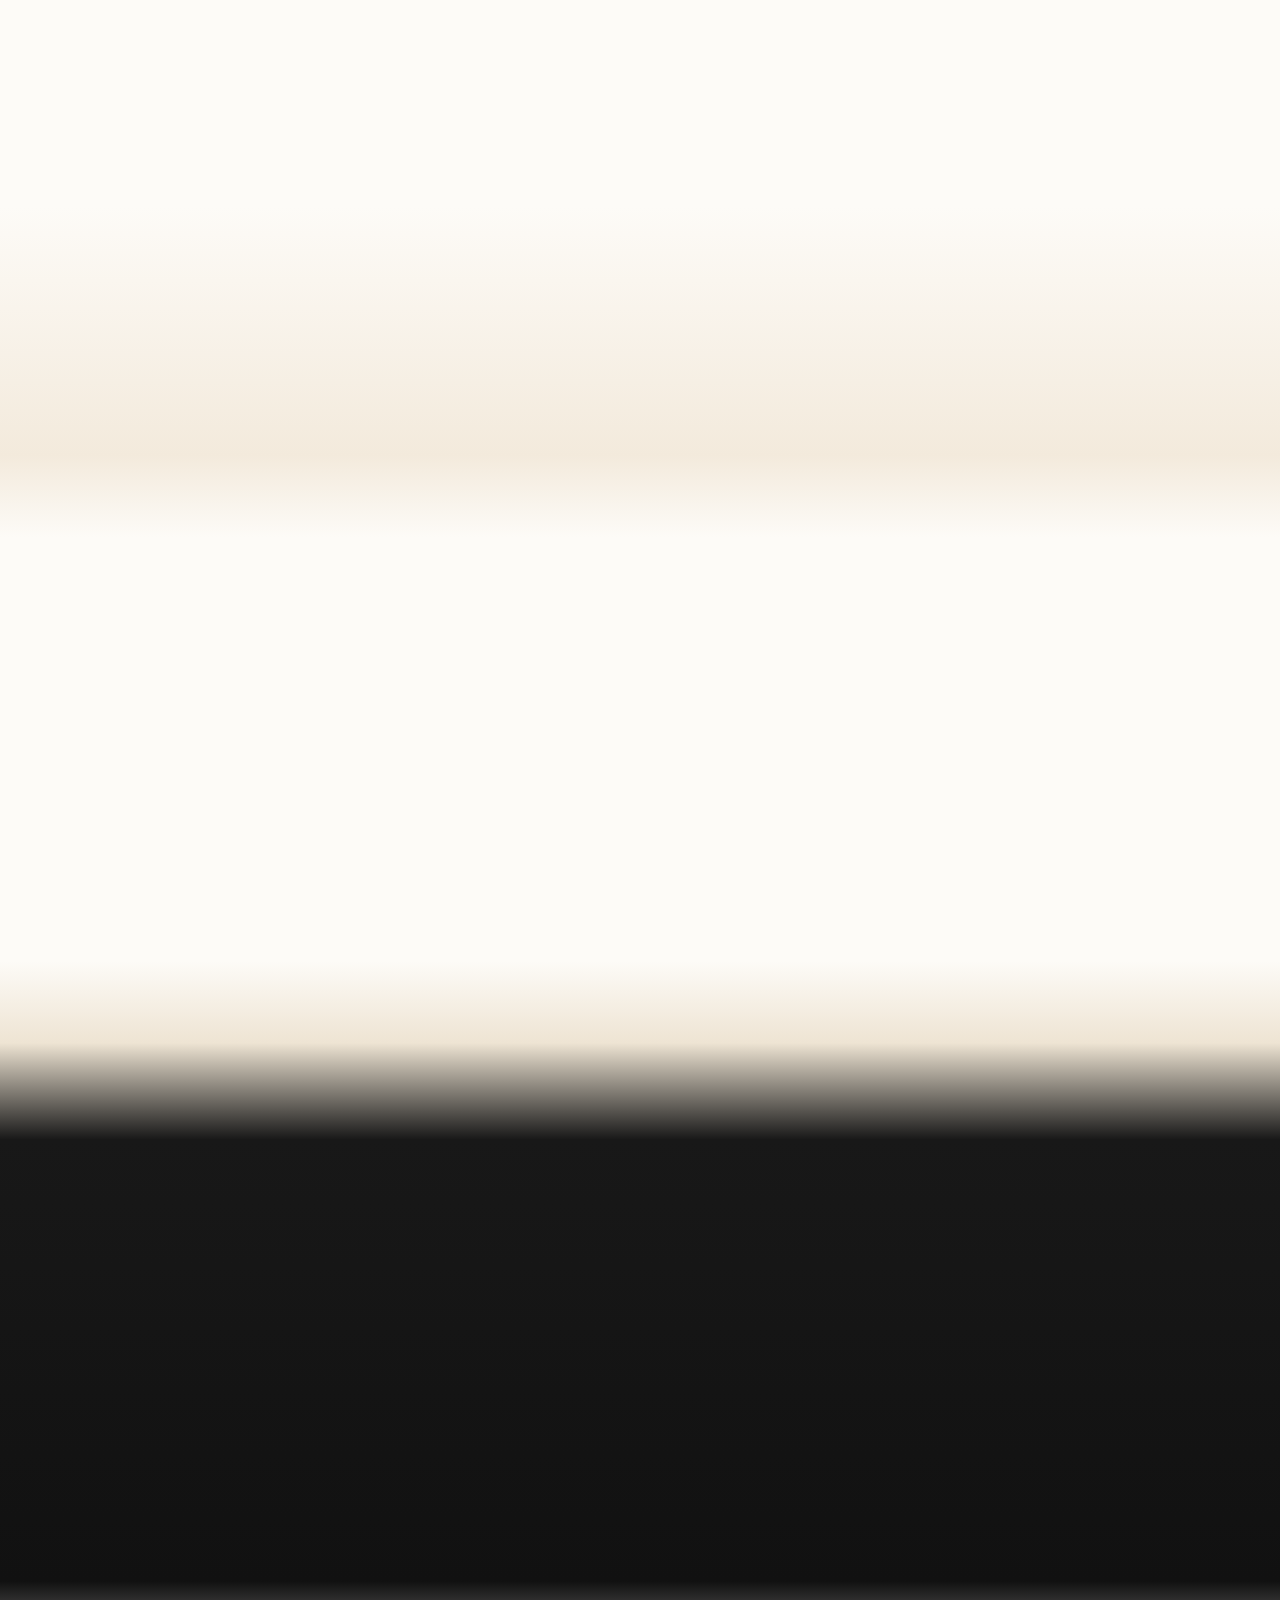
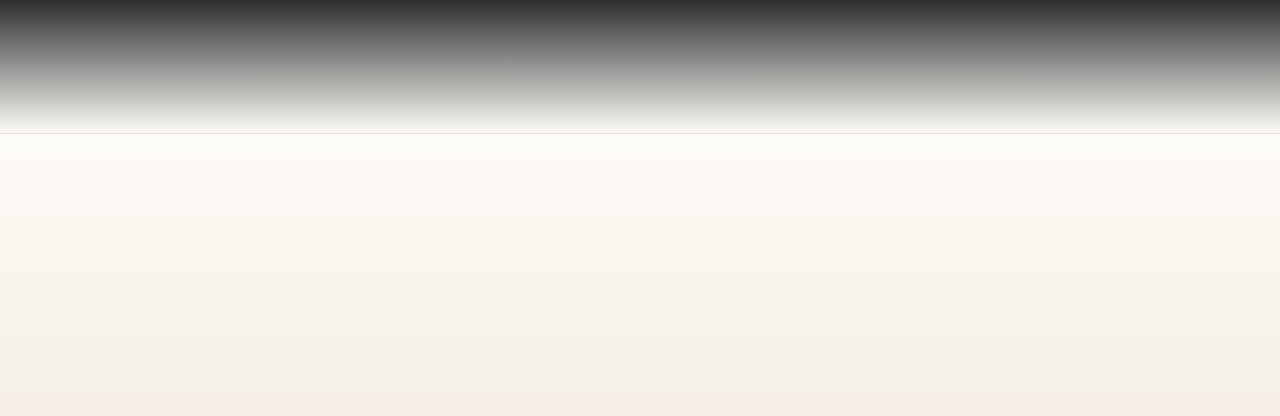
==== commit 3780c624: "Add visible tab favicon" ====
--- a/index.html
+++ b/index.html
@@ -28,9 +28,9 @@
     <meta name="twitter:description" content="Probează haine online înainte să cumperi cu AI.">
     <meta name="twitter:image" content="https://try-clothes.com/og-image.png">
 
-    <link rel="icon" href="/favicon.ico?v=20260527" sizes="any">
-    <link rel="icon" type="image/png" sizes="48x48" href="/favicon-48x48.png?v=20260527">
-    <link rel="apple-touch-icon" href="/apple-touch-icon.png?v=20260527">
+    <link rel="icon" type="image/png" sizes="48x48" href="/favicon-tab-48.png?v=20260527b">
+    <link rel="icon" href="/favicon.ico?v=20260527b" sizes="any">
+    <link rel="apple-touch-icon" href="/apple-touch-icon.png?v=20260527b">
     <link rel="preload" as="image" href="./assets/hero-bg-bw-1920.webp" type="image/webp" fetchpriority="high">
     <link rel="stylesheet" href="./styles.bundle.css?v=20260525chromenoherospaced">
 
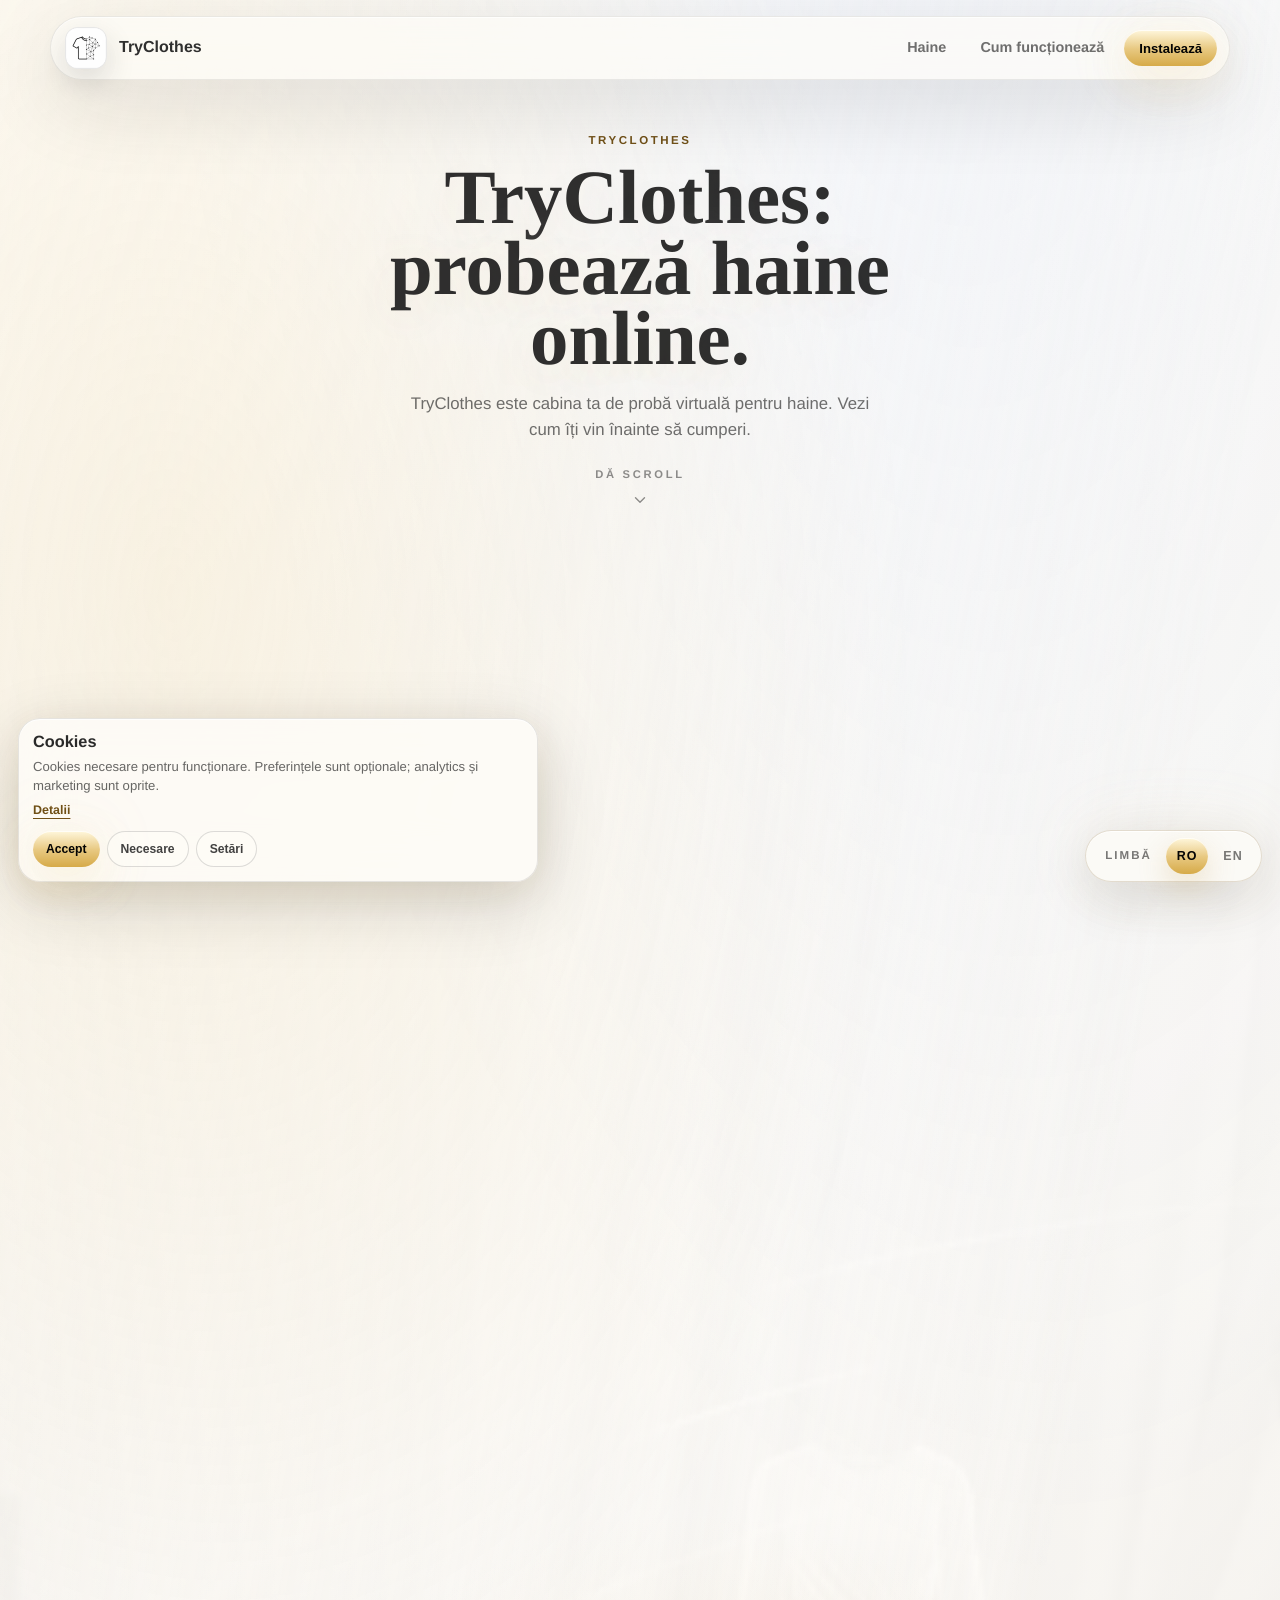
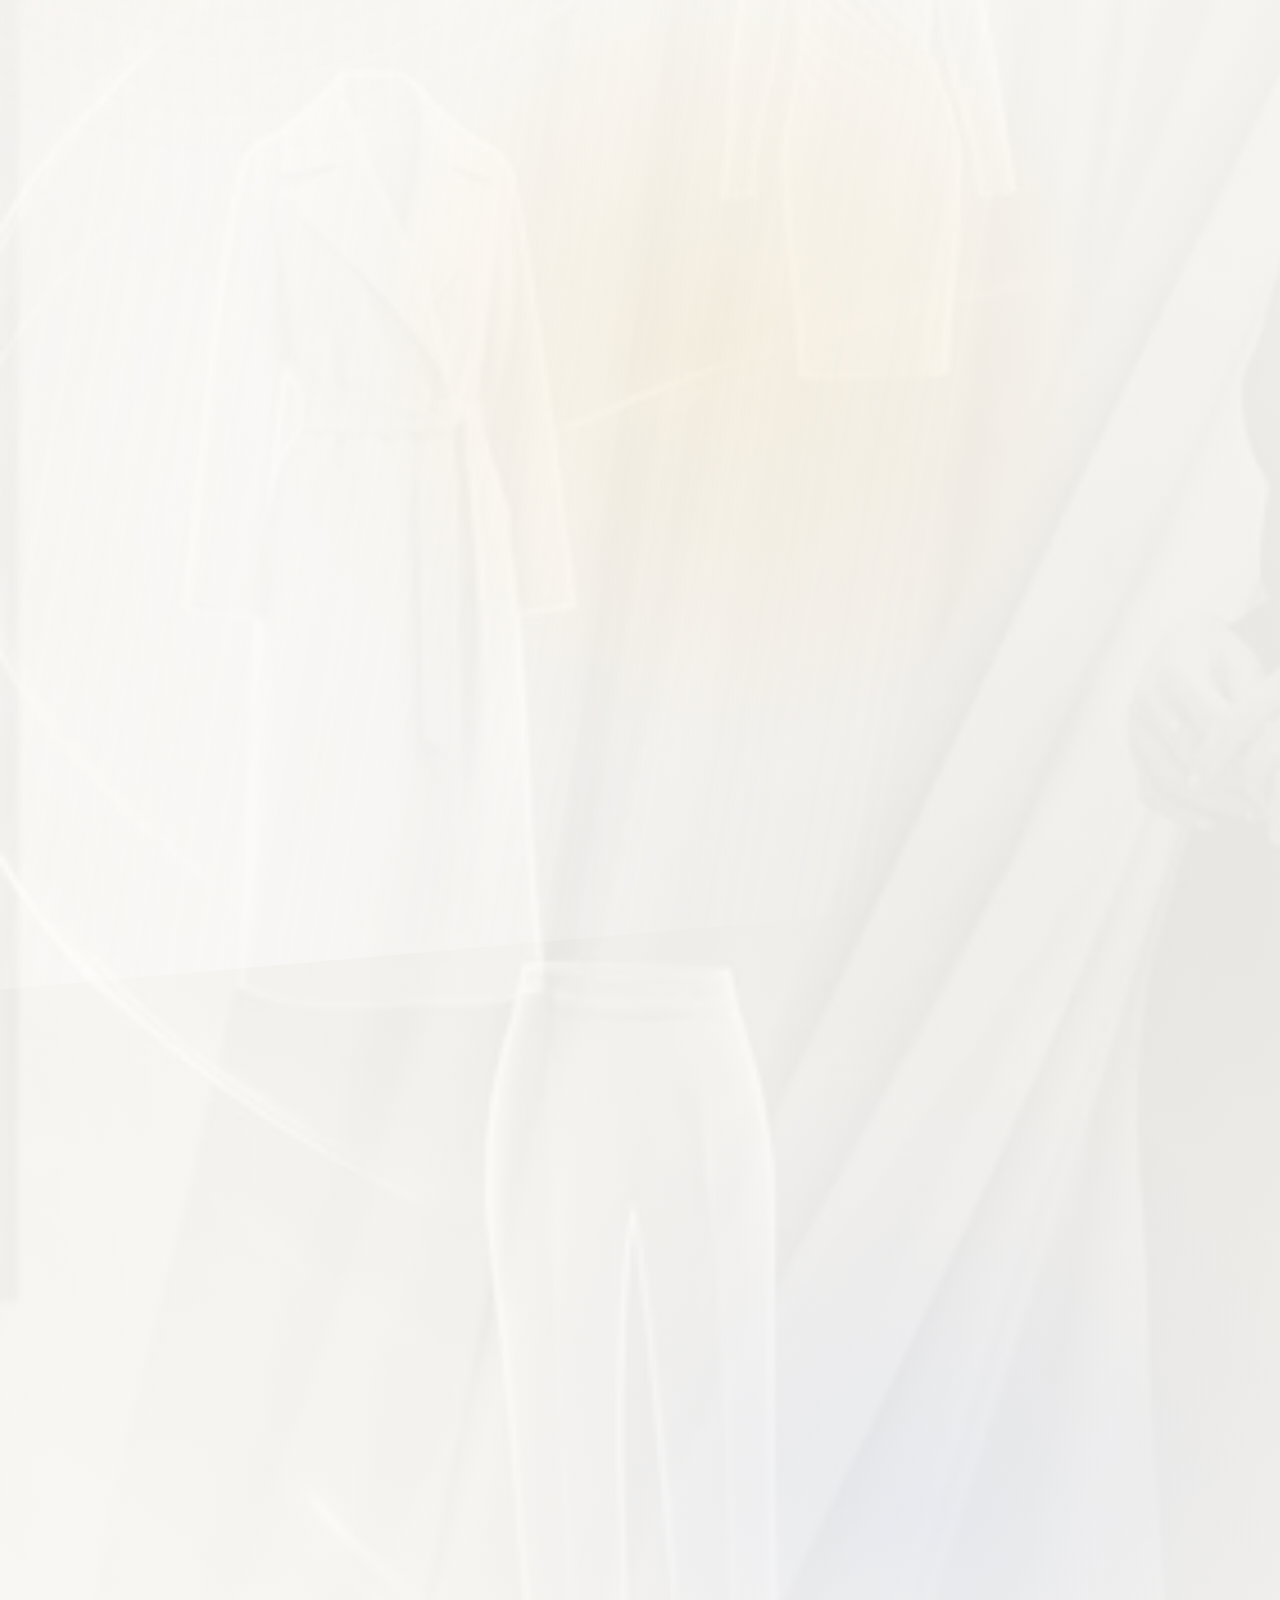
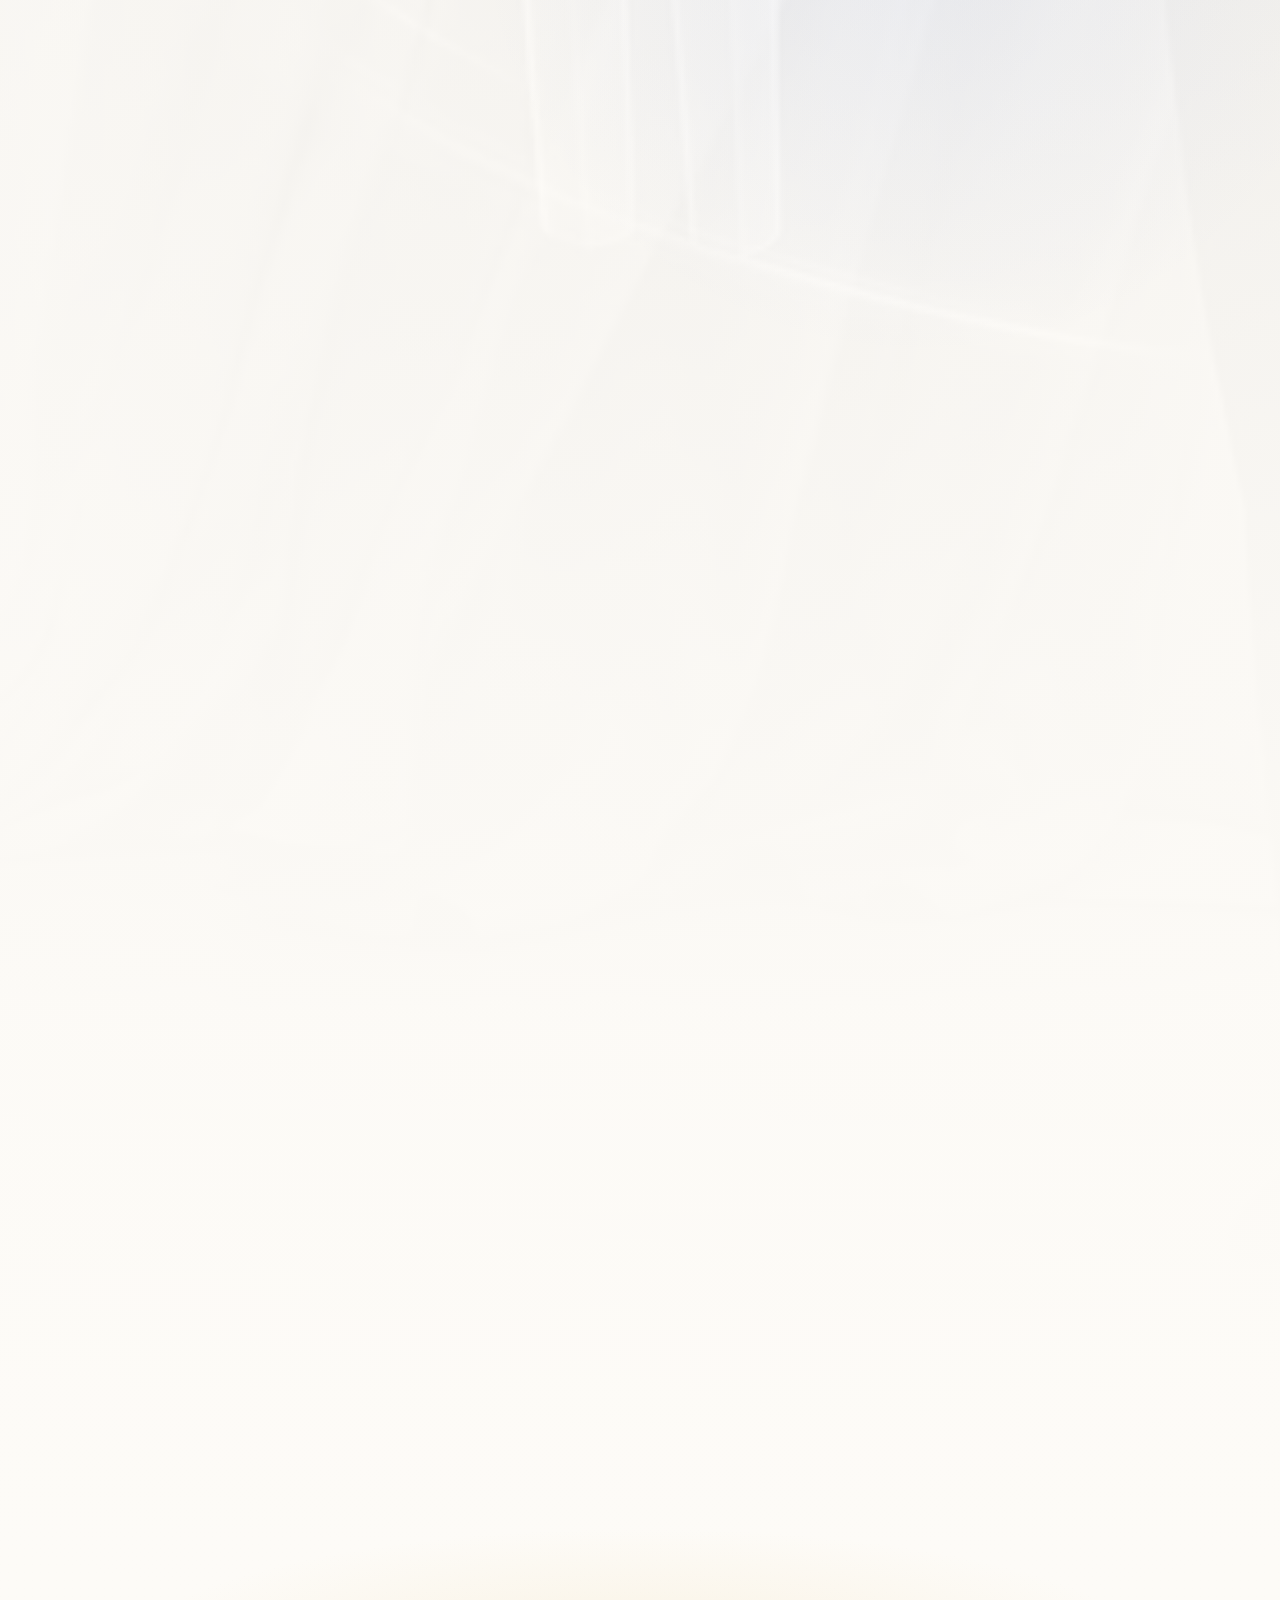
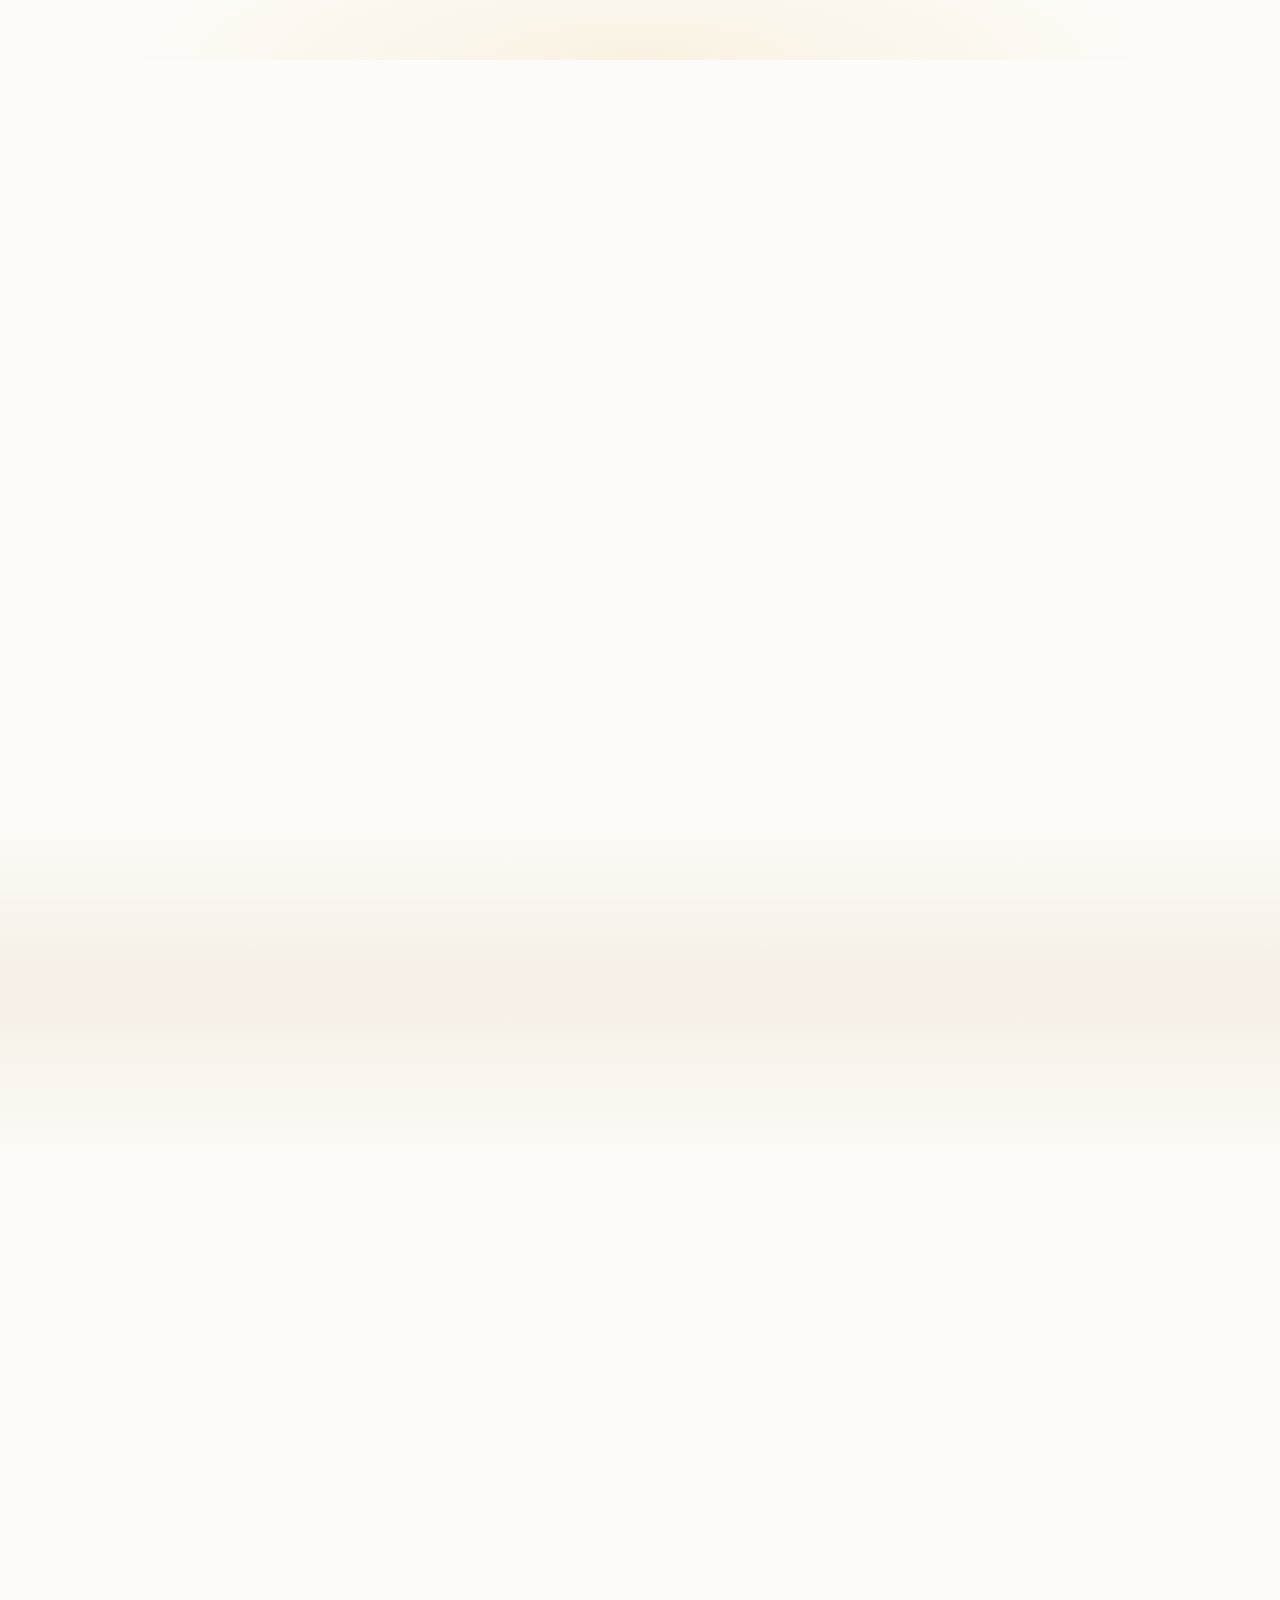
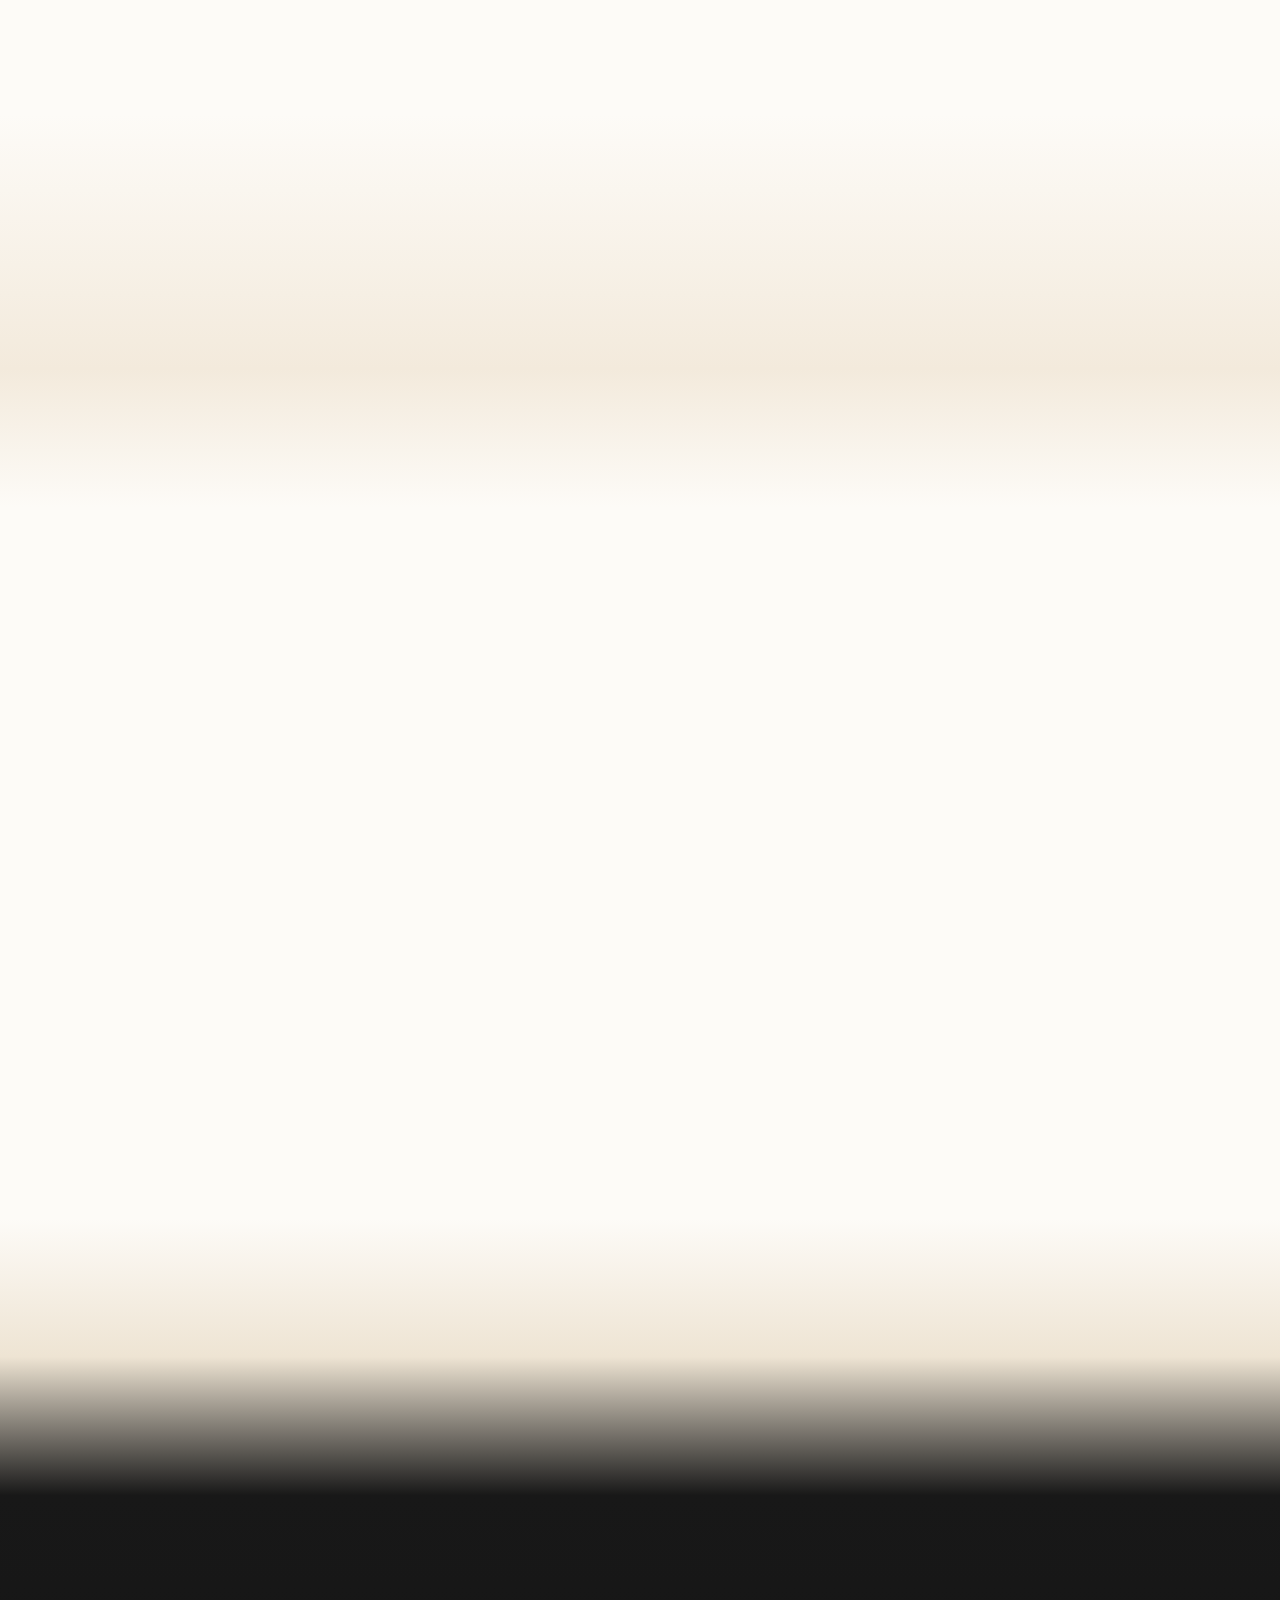
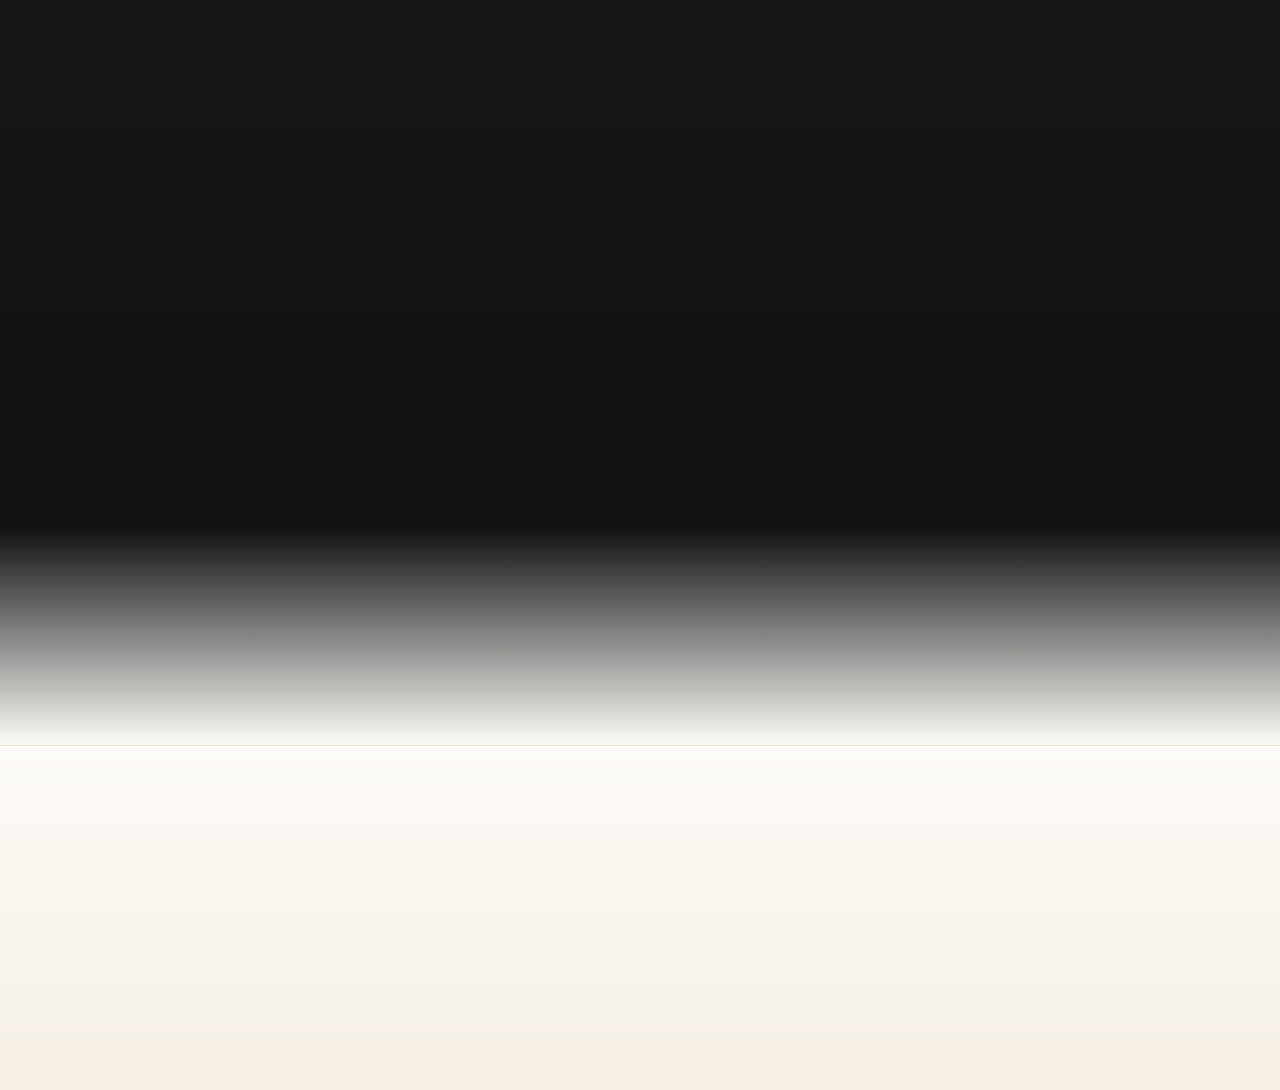
==== commit a690e1c6: "Set homepage tab title" ====
--- a/index.html
+++ b/index.html
@@ -35,7 +35,7 @@
     <link rel="stylesheet" href="./styles.bundle.css?v=20260525chromenoherospaced">
 
     <script src="./icons.js?v=20260523tbt6" defer></script>
-    <script src="./app.js?v=20260525chromenoherospaced" defer></script>
+    <script src="./app.js?v=20260527tabtitle" defer></script>
     <script src="./cookie-consent.js?v=20260525cookies" defer></script>
     <script type="application/ld+json">
         {
